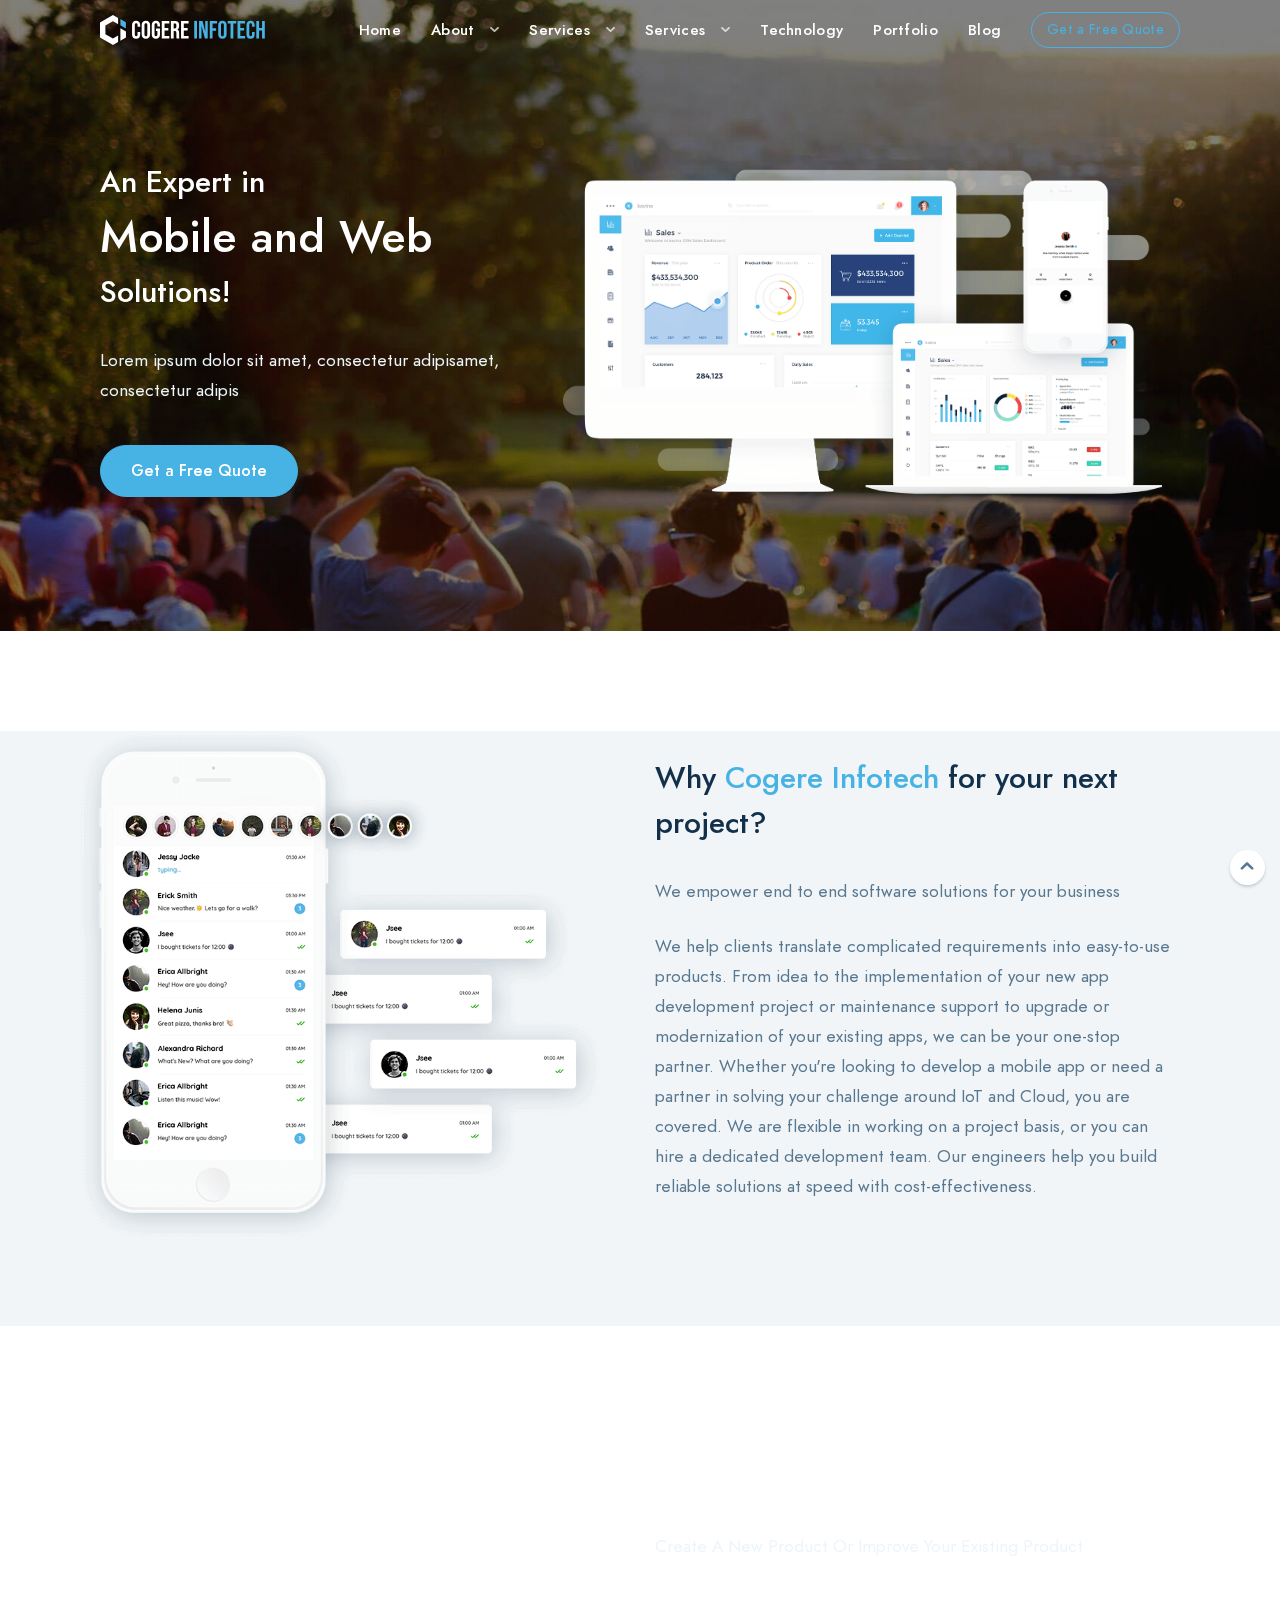
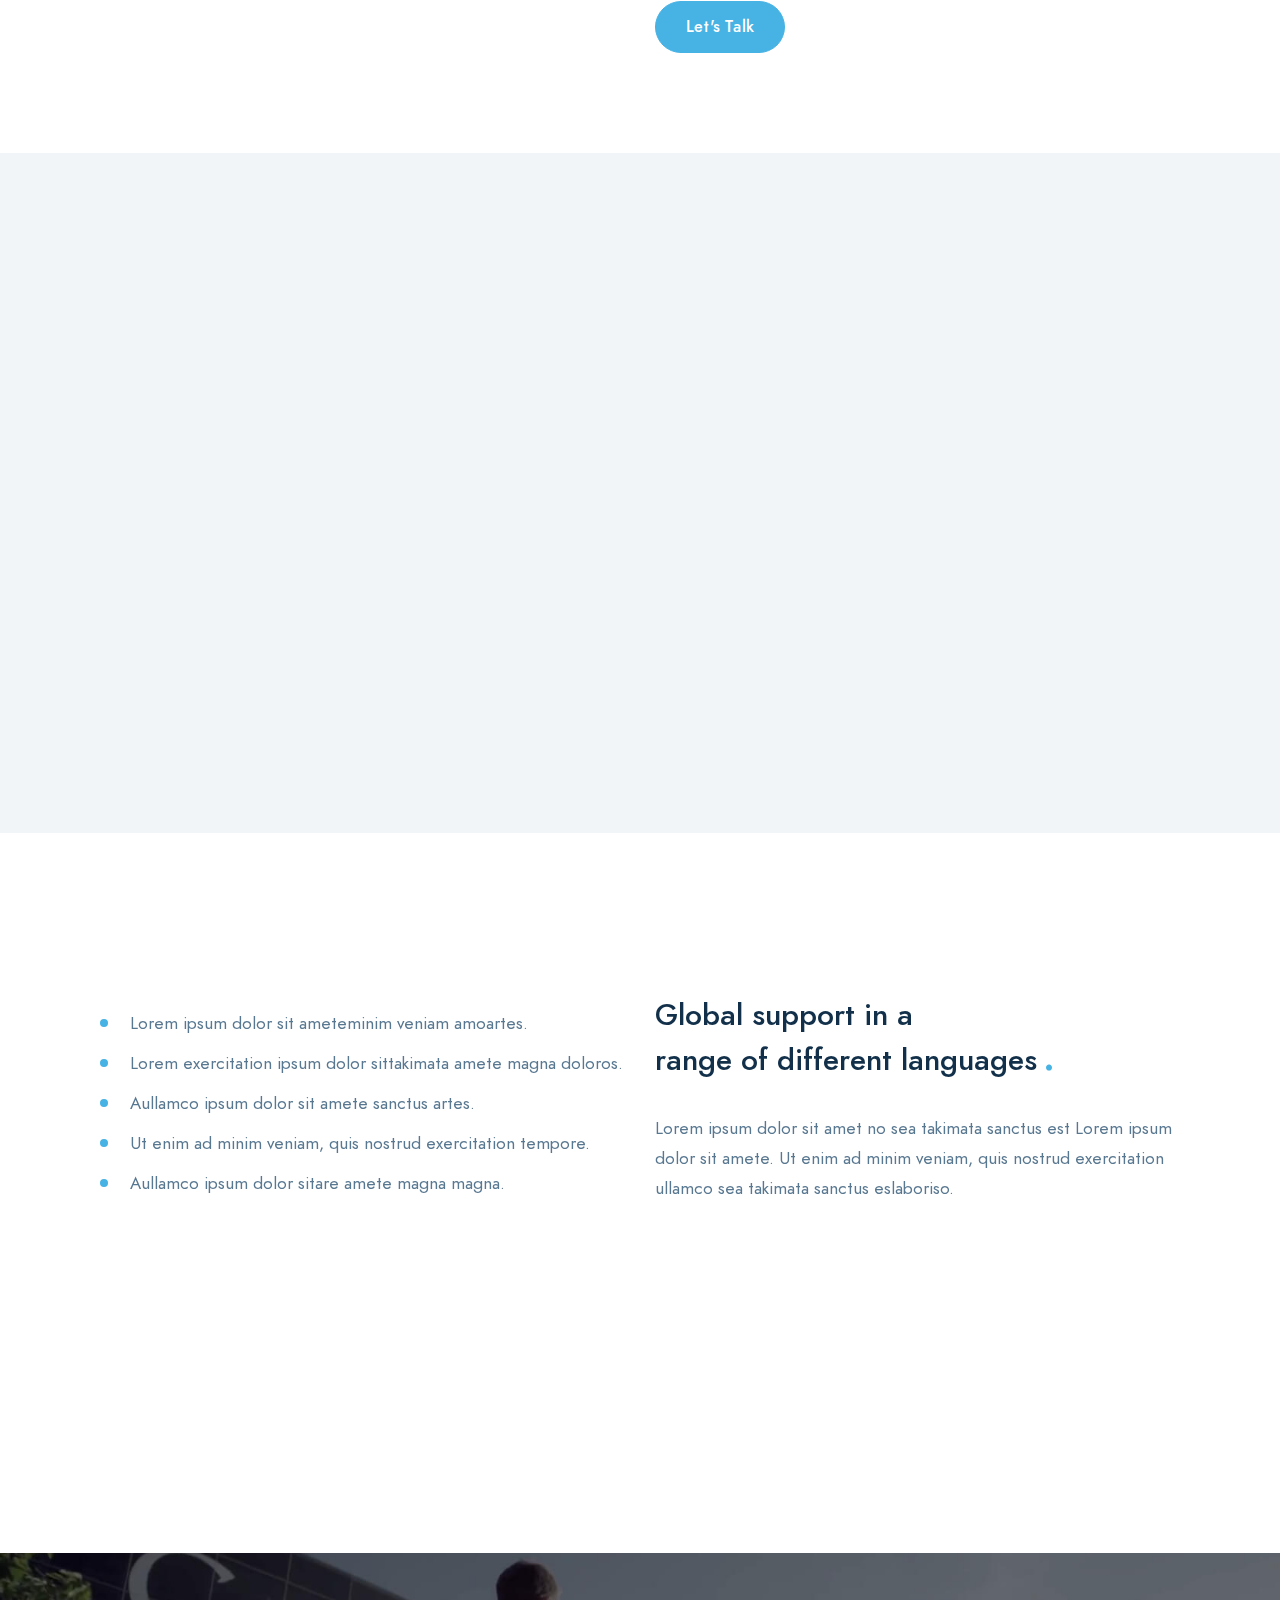
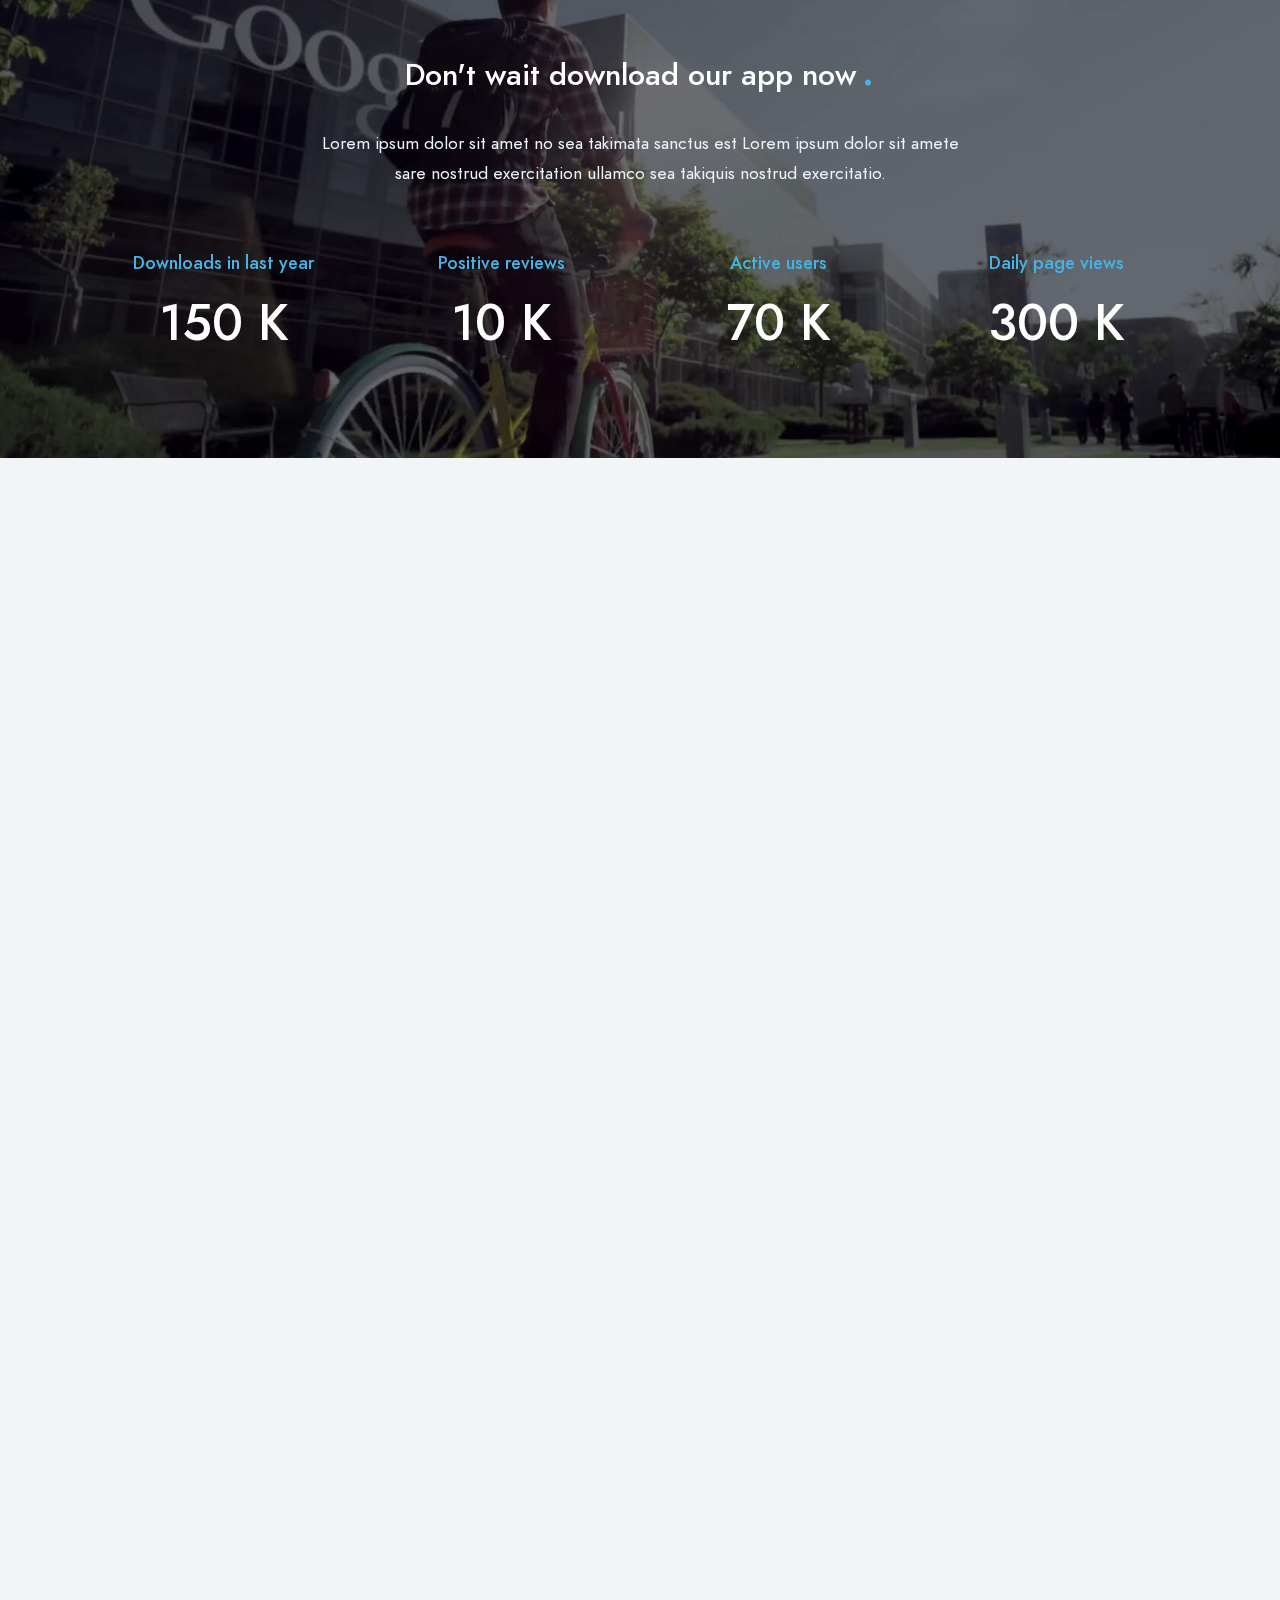
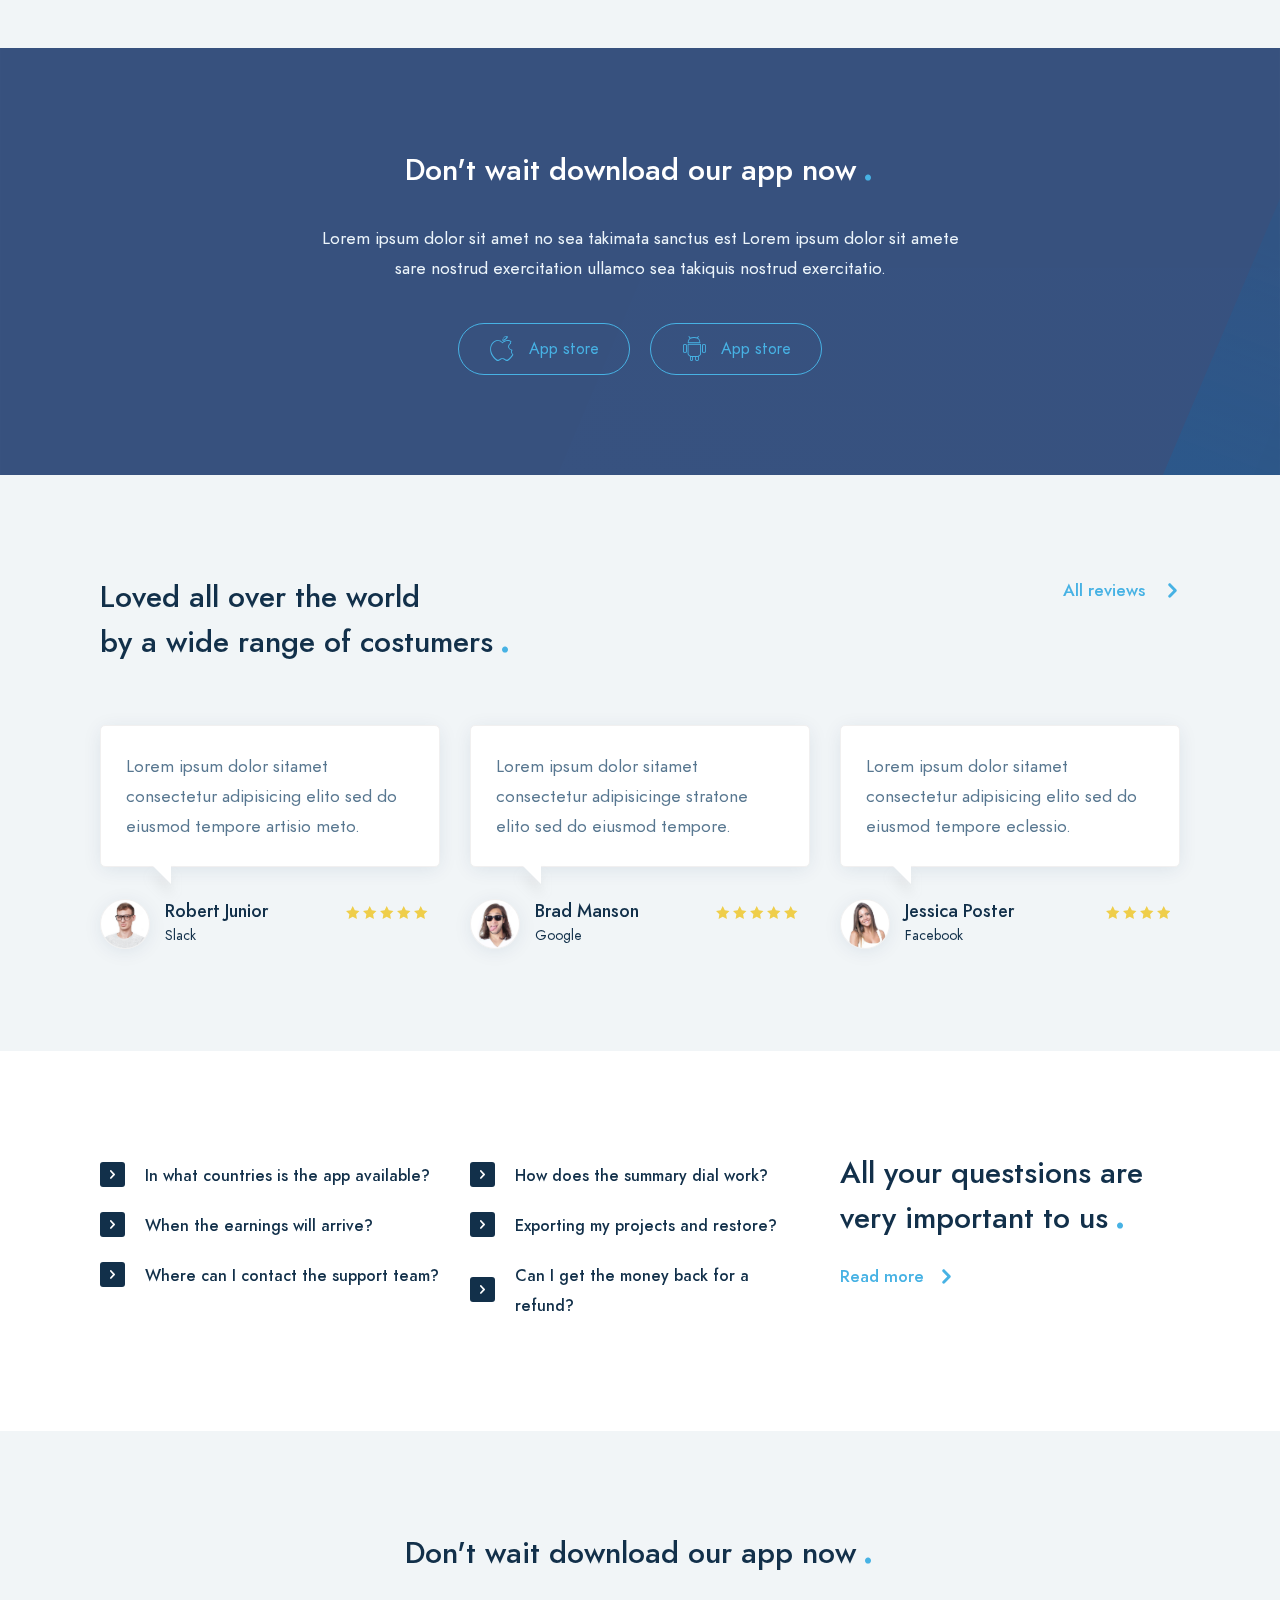
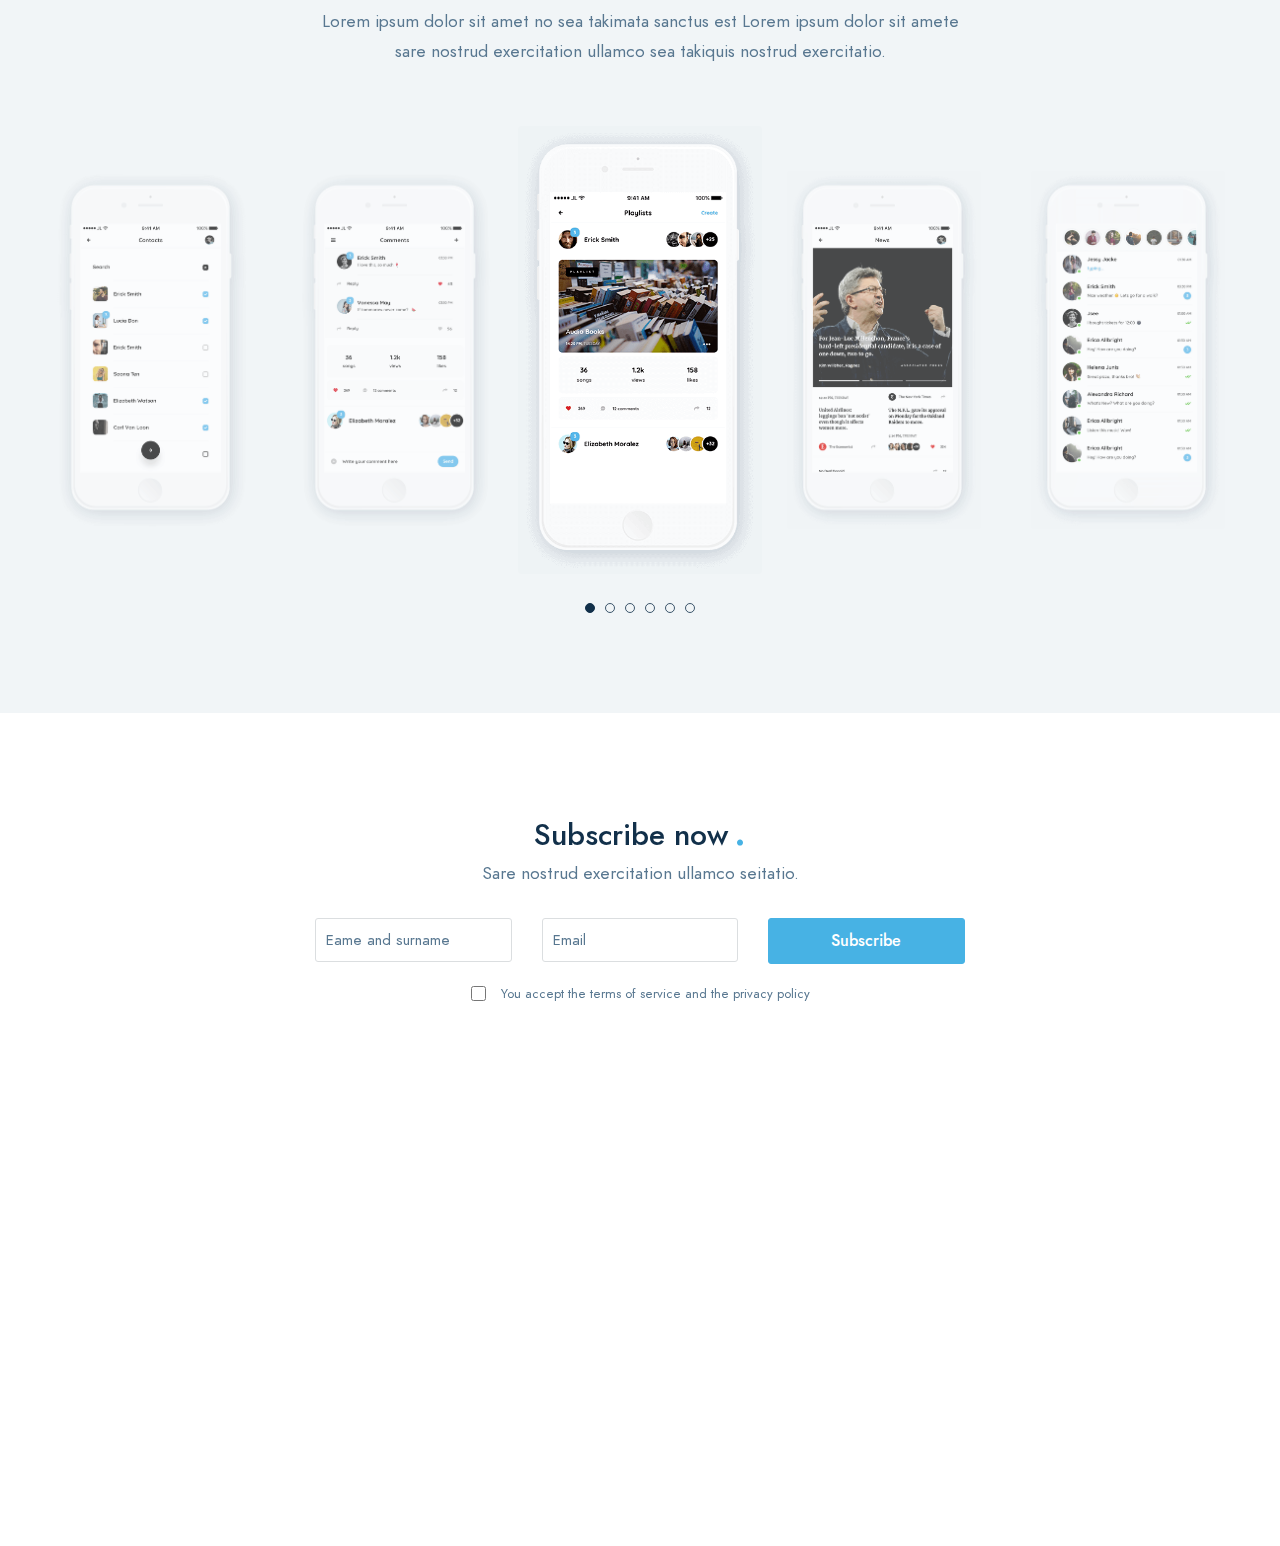
==== index.html @ 9b2da3c0 "my init temp" ====
<!DOCTYPE html>
<html lang="en">

<head>
  <meta charset="utf-8">
  <meta http-equiv="X-UA-Compatible" content="IE=edge">
  <meta name="viewport" content="width=device-width, initial-scale=1.0, maximum-scale=1.0, user-scalable=0" />
  <title>Mobile app development and web design company</title>
  <meta name="description"
    content="We are Mobile app development company that are considered world class in design, usability, and performance.As a Web Development Company We have built backend systems for web applications as well as mobile apps across numerous industry verticals.">
  <meta name="keywords" content="Mobile app, Website">
  <script src="assets/scripts/jquery.min.js"></script>
  <script src="assets/scripts/main.js"></script>
  <link rel="stylesheet" href="assets/css/bootstrap-grid.css">
  <link rel="stylesheet" href="assets/css/style.css">
  <link rel="stylesheet" href="assets/css/glide.css">
  <link rel="stylesheet" href="assets/css/magnific-popup.css">
  <link rel="stylesheet" href="assets/css/content-box.css">
  <link rel="stylesheet" href="assets/css/contact-form.css">
  <link rel="stylesheet" href="assets/css/media-box.css">
  <link rel="stylesheet" href="assets/css/skin.css">
  <link rel="icon" href="assets/media/favicon.png">
</head>

<body>
  <div id="preloader"></div>
  <nav class="menu-classic menu-transparent light menu-fixed menu-one-page align-right" data-menu-anima="fade-bottom"
    data-scroll-detect="true">
    <div class="container">
      <div class="menu-brand">
        <a href="#">
          <img class="logo-default" src="assets/media/logo-light.svg" alt="logo" />
          <img class="logo-retina" src="assets/media/logo-light.svg" alt="logo" />
        </a>
      </div>
      <i class="menu-btn"></i>
      <div class="menu-cnt">
        <ul>
          <li>
            <a href="#">Home</a>
          </li>
          <li class="dropdown">
            <a href="#">About</a>
            <ul>
              <li>
                <a href="#">Who We Are</a>
              <li>
                <a href="#">Our Clients</a>
              </li>
              <li>
                <a href="#">Locations</a>
              </li>
            </ul>
          </li>
          <li class="dropdown">
            <a href="#">Services</a>
            <ul>
              <li class="dropdown-submenu">
                <a href="#">Mob App Development</a>
                <ul>
                  <li><a href="#">iPhone App Development</a></li>
                  <li><a href="#">Android App Development</a></li>
                  <li><a href="#">Cross Platform App Development</a></li>
                  <li><a href="#">Hybrid App Development</a></li>
                </ul>
              </li>
              <li class="dropdown-submenu">
                <a href="#">Web Development</a>
                <ul>
                  <li><a href="#">PHP</a></li>
                  <li><a href="#">.Net</a></li>
                  <li><a href="#">Java</a></li>
                </ul>
              </li>
              <li>
                <a href="#">E-Commerce & CMS</a>
              </li>
              <li>
                <a href="#">Hire Software Developers</a>
              </li>
            </ul>
          </li>
          <li class="dropdown">
            <a href="#">Services</a>
            <ul>
              <li>
                <a href="#">Solutions</a>
              </li>
              <li class="dropdown-submenu">
                <a href="#">Retail</a>
                <ul>
                  <li><a href="#">E-Wallet</a></li>
                  <li><a href="#">Predikt</a></li>
                  <li><a href="#">Retrospekt</a></li>
                </ul>
              </li>
              <li class="dropdown-submenu">
                <a href="#">Telecommunication</a>
                <ul>
                  <li><a href="#">Communicator</a></li>
                </ul>
              </li>
            </ul>
          </li>
          <li>
            <a href="#technology">Technology</a>
          </li>
          <li>
            <a href="#portfolio">Portfolio</a>
          </li>
          <li>
            <a href="#blog">Blog</a>
          </li>
        </ul>
        <div class="menu-right">
          <div class="menu-custom-area">
            <a class="btn btn-xs btn-border btn-circle" href="#">Get a Free Quote</a>
          </div>
        </div>
        <div class="clear"></div>
      </div>
    </div>
  </nav>
  <main>
    <section class="section-image light ken-burn-center section-bottom-layer" data-parallax="scroll"
      data-image-src="assets/media/hd-1.jpg">
      <div class="container">
        <hr class="space" />
        <div class="row">
          <div class="col-lg-5" data-anima="fade-in" data-time="1000">
            <h2> An Expert in </h2>
            <h1>Mobile and Web</h1>
            <h2> Solutions!</h2>
            <p>
              Lorem ipsum dolor sit amet, consectetur adipisamet, consectetur adipis
            </p>
            <a href="#" class="btn btn-sm text-bold btn-circle shadow-1 full-width-sm">Get a Free Quote</a><span
              class="space-sm"></span>
            <hr class="space-xs" />
          </div>
          <div class="col-lg-7" data-anima="fade-bottom" data-time="1000">
            <img src="assets/media/devices.png" alt="" />
          </div>
        </div>
      </div>
    </section>
    <section id="features" class="section-base section-color">
      <div class="container">
        <div class="row align-items-center">
          <div class="col-lg-6 col-md-6" data-anima="fade-left" data-time="1000">
            <img class="margin-23" src="assets/media/phone-2.png" alt="" />
          </div>
          <div class="col-lg-6 col-md-6" data-anima="fade-right" data-time="1000">
            <h2>Why <span class="theme-text">Cogere Infotech</span> for your next project?</h2>
            <p>We empower end to end software solutions for your business</p>
            <p>We help clients translate complicated requirements into easy-to-use products. From idea to the
              implementation of your new app development project or maintenance support to upgrade or modernization of
              your existing apps, we can be your one-stop partner. Whether you're looking to develop a mobile app or
              need a partner in solving your challenge around IoT and Cloud, you are covered. We are flexible in working
              on a project basis, or you can hire a dedicated development team. Our engineers help you build reliable
              solutions at speed with cost-effectiveness.</p>
            <!-- <a href="#" class="btn-text">Explore services</a> -->
          </div>
        </div>
      </div>
    </section>


    <section class="section-image light ken-burn-center" data-parallax="scroll" data-image-src="assets/media/hd-5.jpg">
      <div class="container">
        <div class="row align-items-center">
          <div class="col-lg-6"></div>
          <div class="col-lg-6">
            <h5>We Design</h5>
            <h2>Tomorrow's Technology, Today!</h2>
            <p>Create A New Product Or Improve Your Existing Product</p>
            <a href="#" class="btn btn-circle btn-sm">Let's Talk</a>
          </div>
        </div>
      </div>
    </section>

    <section id="features" class="section-base section-color">
      <div class="container">
        <div class="row align-items-center">
          <div class="col-lg-6 col-md-6" data-anima="fade-left" data-time="1000">
            <hr class="space-sm visible-md" />
            <h2>Mobile App Development.</h2>
            <p> We build apps that becomes popular on App Stores and Play Stores</p>
            <p> We develop native and hybrid apps that are considered world class in design, usability, and performance.
              We have helped global startups and enterprise businesses who trust us as their strategic partner for
              mobile app development to cater to all their software needs, on both iOS and Android platforms.
            </p>
            <a href="#" class="btn-text">Read More</a>
          </div>
          <div class="col-lg-6 col-md-6" data-anima="fade-right" data-time="1000">
            <img class="margin-23" src="assets/media/phone-3.png" alt="" />
          </div>
        </div>
      </div>
    </section>

    <section id="overview" class="section-base">
      <div class="container">
        <hr class="space hidden-md" />
        <div class="row">
          <div class="col-lg-6">
            <hr class="space-xs" />
            <ul class="icon-list icon-circle icon-list-11">
              <li>Lorem ipsum dolor sit ameteminim veniam amoartes.</li>
              <li>Lorem exercitation ipsum dolor sittakimata amete magna doloros.</li>
              <li>Aullamco ipsum dolor sit amete sanctus artes.</li>
              <li>Ut enim ad minim veniam, quis nostrud exercitation tempore.</li>
              <li>Aullamco ipsum dolor sitare amete magna magna.</li>
            </ul>
          </div>
          <div class="col-lg-6 order-md-first">
            <h2>Global support in a<br />range of different languages.</h2>
            <p>
              Lorem ipsum dolor sit amet no sea takimata sanctus est Lorem ipsum dolor sit amete.
              Ut enim ad minim veniam, quis nostrud exercitation ullamco sea takimata sanctus eslaboriso.
            </p>
          </div>
        </div>
        <hr class="space" />
        <div class="grid-list" data-columns="4" data-columns-xs="1" data-anima="fade-bottom" data-timeline="asc"
          data-timeline-time="300" data-time="1000">
          <div class="grid-box">
            <div class="grid-item anima">
              <div class="cnt-box cnt-box-top-icon">
                <i class="im-checked-user"></i>
                <div class="caption">
                  <h2>Creative community</h2>
                  <p>
                    Lorem ipsum dolor sitamet ullamco labor consenso.
                  </p>
                </div>
              </div>
            </div>
            <div class="grid-item anima">
              <div class="cnt-box cnt-box-top-icon">
                <i class="im-leafs"></i>
                <div class="caption">
                  <h2>Eco friendly</h2>
                  <p>
                    Lorem ipsum dolor sitamere ullamacone laboret presio.
                  </p>
                </div>
              </div>
            </div>
            <div class="grid-item anima">
              <div class="cnt-box cnt-box-top-icon">
                <i class="im-globe-2"></i>
                <div class="caption">
                  <h2>Global support</h2>
                  <p>
                    Lorem ipsum dolor sita ullamco labormet conse orto.
                  </p>
                </div>
              </div>
            </div>
            <div class="grid-item anima">
              <div class="cnt-box cnt-box-top-icon">
                <i class="im-chemical-3"></i>
                <div class="caption">
                  <h2>Lot's of features</h2>
                  <p>
                    Lorem ipsum dolor sita ullamco labormet conse nobile.
                  </p>
                </div>
              </div>
            </div>
          </div>
        </div>
      </div>
    </section>
    <section class="section-video light align-center">
      <video autoplay loop muted playsinline poster="assets/media/video-poster.jpg">
        <source src="assets/media/video.mp4" type="video/mp4">
      </video>
      <div class="container">
        <h2>Don't wait download our app now.</h2>
        <p class="width-650">
          Lorem ipsum dolor sit amet no sea takimata sanctus est Lorem ipsum dolor sit amete
          sare nostrud exercitation ullamco sea takiquis nostrud exercitatio.
        </p>
        <hr class="space" />
        <div class="row">
          <div class="col-lg-3 col-md-6">
            <div class="counter counter-icon">
              <div>
                <h3>Downloads in last year</h3>
                <div class="value text-lg">
                  <span data-to="150" data-speed="3000">150</span>
                  <span>K</span>
                </div>
              </div>
            </div>
          </div>
          <div class="col-lg-3 col-md-6">
            <div class="counter counter-icon">
              <div>
                <h3>Positive reviews</h3>
                <div class="value text-lg">
                  <span data-to="10" data-speed="3000">10</span>
                  <span>K</span>
                </div>
              </div>
            </div>
          </div>
          <div class="col-lg-3 col-md-6">
            <div class="counter counter-icon">
              <div>
                <h3>Active users</h3>
                <div class="value text-lg">
                  <span data-to="70" data-speed="3000">70</span>
                  <span>K</span>
                </div>
              </div>
            </div>
          </div>
          <div class="col-lg-3 col-md-6">
            <div class="counter counter-icon">
              <div>
                <h3>Daily page views</h3>
                <div class="value text-lg">
                  <span data-to="300" data-speed="3000">300</span>
                  <span>K</span>
                </div>
              </div>
            </div>
          </div>
        </div>
      </div>
    </section>
    <section class="section-base section-color">
      <div class="container">
        <div class="row align-items-center">
          <div class="col-lg-6 col-md-6" data-anima="fade-left" data-time="1000">
            <img class="margin-23" src="assets/media/phone-5.png" alt="" />
          </div>
          <div class="col-lg-6 col-md-6" data-anima="fade-right" data-time="1000">
            <h2>Organize friends and<br />groups from the contacts area.</h2>
            <p>
              Lorem ipsum dolor sit ametno sea takimata sanctus est Lorem ipsum dolor sit amete.
              Ut enim ad minim veniam, quis nostrud exercitation ullamco sea takimata sanctus eslaboriso.
              Aipsum dolor sit amete sanctus artequis nostrud exercitation ullamco sea tassa.
            </p>
            <a href="#" class="btn-text">Explore services</a>
          </div>
        </div>
        <hr class="space-sm" />
        <div class="row align-items-center">
          <div class="col-lg-6 col-md-6" data-anima="fade-left" data-time="1000">
            <hr class="space-sm visible-md" />
            <h2>Trusted all over the world<br />by a wide range of companies.</h2>
            <p>
              Lorem ipsum dolor sit ametno sea takimata sanctus est Lorem ipsum dolor sit amete.
              Ut enim ad minim veniam, quis nostrud exercitation ullamco sea takimata sanctus eslaboriso.
              Aipsum dolor sit amete sanctus artequis nostrud exercitation ullamco sea tassa.
            </p>
            <a href="#" class="btn-text">Explore services</a>
          </div>
          <div class="col-lg-6 col-md-6" data-anima="fade-right" data-time="1000">
            <img class="margin-23" src="assets/media/phone-4.png" alt="" />
          </div>
        </div>
      </div>
    </section>
    <section class="section-image align-center light" style="background-image:url(assets/media/bg.svg)">
      <div class="container">
        <h2>Don't wait download our app now.</h2>
        <p class="width-650">
          Lorem ipsum dolor sit amet no sea takimata sanctus est Lorem ipsum dolor sit amete
          sare nostrud exercitation ullamco sea takiquis nostrud exercitatio.
        </p>
        <a href="#" class="btn btn-sm btn-circle btn-icon btn-border"><i class="im-apple-bite"></i>App store</a>
        <a href="#" class="btn btn-sm btn-circle btn-icon btn-border"><i class="im-android"></i>App store</a>
      </div>
    </section>
    <section id="reviews" class="section-base section-color">
      <div class="container">
        <div class="row">
          <div class="col-lg-6">
            <h2>Loved all over the world<br />by a wide range of costumers.</h2>
          </div>
          <div class="col-lg-6 align-right align-left-md">
            <a href="#" class="btn-text">All reviews</a>
          </div>
        </div>
        <hr class="space" />
        <div class="row">
          <div class="col-lg-4">
            <div class="cnt-box cnt-box-testimonials-bubble rating-5">
              <p>
                Lorem ipsum dolor sitamet consectetur adipisicing elito sed do eiusmod tempore artisio meto.
              </p>
              <div class="thumb-bar">
                <img src="assets/media/users/user-1.jpg" alt="" />
                <p>
                  <span>Robert Junior</span>
                  <span>Slack</span>
                </p>
              </div>
            </div>
          </div>
          <div class="col-lg-4">
            <div class="cnt-box cnt-box-testimonials-bubble rating-5">
              <p>
                Lorem ipsum dolor sitamet consectetur adipisicinge stratone elito sed do eiusmod tempore.
              </p>
              <div class="thumb-bar">
                <img src="assets/media/users/user-4.jpg" alt="" />
                <p>
                  <span>Brad Manson</span>
                  <span>Google</span>
                </p>
              </div>
            </div>
          </div>
          <div class="col-lg-4">
            <div class="cnt-box cnt-box-testimonials-bubble rating-4">
              <p>
                Lorem ipsum dolor sitamet consectetur adipisicing elito sed do eiusmod tempore eclessio.
              </p>
              <div class="thumb-bar">
                <img src="assets/media/users/user-3.jpg" alt="" />
                <p>
                  <span>Jessica Poster</span>
                  <span>Facebook</span>
                </p>
              </div>
            </div>
          </div>
        </div>
      </div>
    </section>
    <section class="section-base">
      <div class="container">
        <div class="row">
          <div class="col-lg-4">
            <ul class="accordion-list">
              <li>
                <a href="#">In what countries is the app available?</a>
                <div class="content">
                  <p>
                    Lorem ipsum dolor sit amet consectetur adipiscing elitsed do eiusmod tempor incididunt utlabore et
                    dolore magna aliqua.
                    Utenim ad minim veniam quis nostrud exercitation ullamco laboris.
                  </p>
                </div>
              </li>
              <li>
                <a href="#">
                  When the earnings will arrive?
                </a>
                <div class="content">
                  <p>
                    Lorem ipsum dolor sit amet consectetur adipiscing elitsed do eiusmod tempor incididunt utlabore et
                    dolore magna aliqua.
                    Utenim ad minim veniam quis nostrud exercitation ullamco laboris.
                  </p>
                </div>
              </li>
              <li>
                <a href="#">Where can I contact the support team?</a>
                <div class="content">
                  <p>
                    Lorem ipsum dolor sit amet consectetur adipiscing elitsed do eiusmod tempor incididunt utlabore et
                    dolore magna aliqua.
                    Utenim ad minim veniam quis nostrud exercitation ullamco laboris.
                  </p>
                </div>
              </li>
            </ul>
          </div>
          <div class="col-lg-4">
            <ul class="accordion-list">
              <li>
                <a href="#">How does the summary dial work?</a>
                <div class="content">
                  <p>
                    Lorem ipsum dolor sit amet consectetur adipiscing elitsed do eiusmod tempor incididunt utlabore et
                    dolore magna aliqua.
                    Utenim ad minim veniam quis nostrud exercitation ullamco laboris.
                  </p>
                </div>
              </li>
              <li>
                <a href="#">Exporting my projects and restore?</a>
                <div class="content">
                  <p>
                    Lorem ipsum dolor sit amet consectetur adipiscing elitsed do eiusmod tempor incididunt utlabore et
                    dolore magna aliqua.
                    Utenim ad minim veniam quis nostrud exercitation ullamco laboris.
                  </p>
                </div>
              </li>
              <li>
                <a href="#">Can I get the money back for a refund?</a>
                <div class="content">
                  <p>
                    Lorem ipsum dolor sit amet consectetur adipiscing elitsed do eiusmod tempor incididunt utlabore et
                    dolore magna aliqua.
                    Utenim ad minim veniam quis nostrud exercitation ullamco laboris.
                  </p>
                </div>
              </li>
            </ul>
          </div>
          <div class="col-lg-4 order-md-first">
            <h2>All your questsions are<br />very important to us.</h2>
            <hr class="space space-20" />
            <a href="#" class="btn-text">Read more</a>
          </div>
        </div>
      </div>
    </section>
    <section id="gallery" class="section-base section-full-width section-color align-center">
      <div class="container">
        <h2>Don't wait download our app now.</h2>
        <p class="width-650">
          Lorem ipsum dolor sit amet no sea takimata sanctus est Lorem ipsum dolor sit amete
          sare nostrud exercitation ullamco sea takiquis nostrud exercitatio.
        </p>
        <hr class="space" />
        <ul class="slider"
          data-options="type:carousel,perView:5,perViewSm:2,perViewXs:1,focusAt:center,gap:0,nav:true,controls:out,autoplay:3000">
          <li>
            <img src="assets/media/phone-screen-1.png" alt="" />
          </li>
          <li>
            <img src="assets/media/phone-screen-2.png" alt="" />
          </li>
          <li>
            <img src="assets/media/phone-screen-3.png" alt="" />
          </li>
          <li>
            <img src="assets/media/phone-screen-4.png" alt="" />
          </li>
          <li>
            <img src="assets/media/phone-screen-5.png" alt="" />
          </li>
          <li>
            <img src="assets/media/phone-screen-6.png" alt="" />
          </li>
        </ul>
      </div>
    </section>
    <section class="section-base align-center">
      <div class="container">
        <h2>Subscribe now.</h2>
        <div class="width-650">
          <p>Sare nostrud exercitation ullamco seitatio.</p>
          <hr class="space-sm" />
          <form action="assets/scripts/contact-form/contact-form.php"
            class="form-box form-ajax form-inline align-center" method="post" data-email="example@domain.com">
            <div class="row">
              <div class="col-lg-4">
                <input id="name" name="name" placeholder="Eame and surname" type="text" class="input-text" required>
              </div>
              <div class="col-lg-4">
                <input id="email" name="email" placeholder="Email" type="email" class="input-text" required>
              </div>
              <div class="col-lg-4">
                <button class="btn btn-sm" type="submit">Subscribe</button>
              </div>
            </div>
            <div class="form-checkbox">
              <input type="checkbox" id="check" name="check" value="check" required>
              <label for="check">You accept the terms of service and the privacy policy</label>
            </div>
            <div class="success-box">
              <div class="alert alert-success">Congratulations. Your message has been sent successfully</div>
            </div>
            <div class="error-box">
              <div class="alert alert-warning">Error, please retry. Your message has not been sent</div>
            </div>
          </form>
        </div>
      </div>
    </section>
  </main>
  <i class="scroll-top-btn scroll-top show"></i>
  <footer class="footer-parallax light">
    <div class="container">
      <div class="row">
        <div class="col-lg-3">
          <h4>Company and team</h4>
          <div class="menu-inner menu-inner-vertical">
            <ul>
              <li>
                <a href="#">Company details and team</a>
              </li>
              <li>
                <a href="#">News and blog</a>
              </li>
              <li>
                <a href="#">Press area</a>
              </li>
              <li>
                <a href="#">Affiliates and marketing</a>
              </li>
            </ul>
          </div>
        </div>
        <div class="col-lg-3">
          <h4>Help and support</h4>
          <div class="menu-inner menu-inner-vertical">
            <ul>
              <li>
                <a href="#">Help centre</a>
              </li>
              <li>
                <a href="#">Feedbacks</a>
              </li>
              <li>
                <a href="#">Request new features</a>
              </li>
              <li>
                <a href="#">Contact us</a>
              </li>
            </ul>
          </div>
        </div>
        <div class="col-lg-3">
          <h4>Learn more</h4>
          <div class="menu-inner menu-inner-vertical">
            <ul>
              <li>
                <a href="#">Apps stores</a>
              </li>
              <li>
                <a href="#">Partners</a>
              </li>
              <li>
                <a href="#">Privacy and terms</a>
              </li>
            </ul>
          </div>
        </div>
        <div class="col-lg-3">
          <h4>Follow us</h4>
          <div class="icon-links icon-social icon-links-grid social-colors">
            <a class="facebook"><i class="icon-facebook"></i></a>
            <a class="twitter"><i class="icon-twitter"></i></a>
            <a class="linkedin"><i class="icon-linkedin"></i></a>
            <a class="youtube"><i class="icon-youtube"></i></a>
            <a class="instagram"><i class="icon-instagram"></i></a>
          </div>
        </div>
      </div>
    </div>
    <div class="footer-bar">
      <div class="container">
        <span>© Cogereinfotech LTD 2019. Cogereinfotech is a powerful Landing Page App Template built with <a target="_blank"
            href="https://themekit.dev/code/">Themekit</a> by the <a target="_blank"
            href="https://schiocco.com/">Schiocco</a> Team. </span>
        <span><img src="assets/media/logo-light.svg" alt="" /></span>
      </div>
    </div>
    <link rel="stylesheet" href="assets/media/icons/iconsmind/line-icons.min.css">
    <script src="assets/scripts/parallax.min.js"></script>
    <script src="assets/scripts/glide.min.js"></script>
    <script src="assets/scripts/magnific-popup.min.js"></script>
    <script src="assets/scripts/tab-accordion.js"></script>
    <script src="assets/scripts/imagesloaded.min.js"></script>
    <script src="assets/scripts/contact-form/contact-form.js"></script>
    <script src="assets/scripts/progress.js"></script>
    <script src="assets/media/custom.js"></script>
  </footer>
</body>

</html>
---- assets/css/style.css ----
/*

===================================================================
MAIN DESIGN - STYLE.CSS
===================================================================

Table of contents

 - Global
 - Colors
 - Icons
 - Sections
 - Navigation
 - Headers
 - Typography
 - Components
 - Container
 - Footer
 - Animations
 - Responsive classes

------------------------------------------------------------------- 

# GLOBAL
===================================================================

*/

@font-face {
    font-family: "Icons";
    src: url('../media/icons/icons.eot');
    src: url('../media/icons/icons.eot?#iefix-rdmvgc') format('embedded-opentype'), url('../media/icons/icons.woff') format('woff'), url('../media/icons/icons.ttf') format('truetype'), url('../media/icons/icons.svg?-rdmvgc#icomoon') format('svg');
    font-weight: normal;
    font-style: normal;
}

body, textarea {
    font-family: 'Roboto', sans-serif;
    font-size: 16px;
    line-height: 25px;
    padding: 0;
    margin: 0;
}

body > #preloader {
    position: fixed;
    top: 0;
    left: 0;
    right: 0;
    bottom: 0;
    background-color: #fff;
    z-index: 99995;
}

#preloader:before {
    content: url(../media/loader.svg);
    position: absolute;
    width: 15px;
    height: 15px;
    top: 50%;
    left: 50%;
    margin-left: -15px;
    margin-top: -15px;
}

body.no-transactions * {
    transition: none !important;
}

a, li {
    -webkit-tap-highlight-color: transparent
}

h1, h2, h3, h4, h5, h6, p {
    margin: 0;
}

p {
    margin: 0;
}

p + p {
    margin-top: 10px;
}

h1 {
    font-size: 35px;
    line-height: 40px
}

h2 {
    font-size: 25px;
    line-height: 30px
}

h1 + p, h2 + p, h3 + p, h4 + p, h2 + h4, h1 + h4, h2 + ul.icon-list, h3 + ul.icon-list, p + h3, p + .btn, p + h4, h4 + .btn, h4 + .btn-text, h4 + input, h4 + select, h4 + textarea, p + ul.icon-list,
p + .btn-text, p + table, p + pre, p + img, img + p, p + .row, .row + p, p + .img-box, p + .media-box, p + .cnt-box, p + .icon-links, p + ul.icon-list, .container > .row + .row, .container > div + p, .container > div + .btn,
.table + .btn, .table + .btn-text, h4 + div, h4 + ul, h4 + ul.icon-list, h4 + a, .slimScrollDiv + .btn, .text-list + .btn, .text-list + .btn-text, p + .text-list {
    margin-top: 15px;
}

.row.justify-content-around {
    margin-right: -55px;
    margin-left: -55px;
}

.btn:not(.full-width) + .btn:not(.full-width) {
    margin-left: 15px;
}

.hidden {
    display: none !important;
}

.text-light {
    font-weight: 100 !important;
}

.text-normal {
    font-weight: 400 !important;
}

.text-bold {
    font-weight: 600 !important;
}

.text-black {
    font-weight: 900 !important;
}

.text-uppercase {
    text-transform: uppercase;
}

.clear {
    clear: both;
    width: 100%;
}

.full-width {
    width: 100%;
}

.align-left {
    text-align: left;
}

.align-right {
    text-align: right;
}

.align-center {
    text-align: center;
}

.no-margin {
    margin: 0 !important;
}

.no-padding-y > .container {
    padding-top: 0;
    padding-bottom: 0;
}

.no-padding-x > .container {
    padding-left: 0;
    padding-right: 0;
}

.no-padding-top > .container {
    padding-top: 0;
}

.no-padding-bottom > .container {
    padding-bottom: 0;
}

.no-padding > .container {
    padding: 0;
}

[data-href] {
    cursor: pointer;
}

.scroll-show:not(.showed) {
    display: none !important;
}

.boxed-area, .hc-cmp-column .hc-cmp-column.boxed-area, .hc-cmp-column .hc-cmp-column.boxed-area:last-child {
    padding: 30px;
    border-radius: 3px;
}

body.boxed-layout nav, body.boxed-layout header, body.boxed-layout main, body.boxed-layout footer {
    max-width: 1110px;
    margin-left: auto;
    margin-right: auto;
}

/* 

# COLORS
===================================================================

-------------------------------------------------------------------
COLOR 1
-------------------------------------------------------------------

*/

body, header h2, ::placeholder {
    color: #6fa6d7;
}

/*
-------------------------------------------------------------------
COLOR 2
-------------------------------------------------------------------
*/

h1, h2, h3, h4, h5, h6, .btn.btn-border, .btn-text, .input-text, .input-select, .input-textarea, .icon-list span, .icon-list span a, .social-links a i, a, .glide__arrow, .search-bar input[type=submit],
.menu-cnt .tab-nav > li a, .menu-cnt > ul > li a {
    color: #379cf4;
}

.icon-circle li:before, .icon-circle span:before, .icon-line li:before, .icon-line span:before, .progress-bar > div > div, .progress-bar > div span, .breadcrumb li a:after, .glide__bullets > button {
    background-color: #379cf4;
}

.btn, .tab-nav li.active a, .tab-nav li:hover a, .icon-links-grid a:hover, .icon-links-button a {
    background-color: #379cf4;
    border-color: #379cf4;
}

.tab-nav li a {
    color: #379cf4;
    border-color: #379cf4;
}

/*
-------------------------------------------------------------------
COLOR 3
-------------------------------------------------------------------
*/

.btn-border:hover, .icon-links a:hover i, .icon-links-popup:hover > i, .breadcrumb li:not(:last-child):hover a, .pagination li:not(.page):hover a, .search-bar input[type=submit]:hover,
.accordion-list > li:hover > a, .btn-text:hover, .menu-inner li:hover > a, .menu-inner li.active > a, .menu-inner .dropdown ul > li:hover > a, .album-title > a:hover, .glide__arrow:hover,
.mega-menu .icon-list li a:hover, nav.active .menu-btn, .menu-transparent .menu-cnt > ul > li:hover > a, .list-nav a:hover {
    color: #3081c8;
}

.light .dropdown > ul > li:not(:hover) > a {
    color: #3081c8 !important;
}

.btn:not(.btn-border):hover, .cnt-box-badge .badge, .cnt-box-blog-side .blog-date, .cnt-box-blog-top .blog-date, .dropdown ul:not(.icon-list) li:hover > a,
.menu-cnt > ul > li:hover > a, .lan-menu > li:hover > a, .glide__bullets > button:hover, .glide__bullets > button.glide__bullet--active {
    background-color: #3081c8;
}

.icon-links-button a:hover, .pagination li.page:hover a, .pagination li.page.active a {
    background-color: #3081c8;
    border-color: #3081c8;
}

.btn:hover, .input-text:focus, .input-select:focus, .input-textarea:focus, .search-bar input[type=text]:focus {
    border-color: #3081c8;
}

/*
-------------------------------------------------------------------
COLOR 4
-------------------------------------------------------------------
*/

.input-text, .input-select, .input-textarea, .cnt-pricing-table, .table, .table td, .table th, .step-item > span, .pagination li.page a, .accordion-list > li,
.menu-inner:not(.menu-inner-vertical) .dropdown ul, .search-bar input[type=text], .footer-bar, .menu-cnt.active, .search-box-menu, .section-block + .section-base, .section-map + .section-base {
    border-color: #c3dff7;
}

.step-item:before, .menu-inner li:before, .bg-color, body main > section.bg-color, .menu-top-logo > .container:before, body hr:not([class*=space]) {
    background-color: #c3dff7;
}

/*
-------------------------------------------------------------------
COLOR 5
-------------------------------------------------------------------
*/

.cnt-box-testimonials-bubble > p, .cnt-call, .comment-list li, .quote, .progress-bar > div, .timeline .panel, .header-base, .cnt-box.boxed .caption, .cnt-box-side-icon.boxed > i,
.cnt-box-top-icon.boxed > i, .menu-big-box .menu-box, footer, main > section.section-base.section-color, .boxed-area, .list-tags a {
    background-color: #EAF5FC;
}

.cnt-box-testimonials-bubble > p:after {
    border-color: #EAF5FC;
}


/*
-------------------------------------------------------------------
LIGHT COLOR
-------------------------------------------------------------------
*/

.light .breadcrumb li:not(:last-child) a, .light .menu-inner li > a, .light .menu-inner li:hover > a, footer.light a, .light .counter .value, .light .menu-right > ul > li > a,
nav.light .menu-cnt > ul > li > a, .light .menu-btn:before {
    color: #FFF;
}

.light, .light h1, .light h2, .light h3, .light h4, .light h5, .light h6, .light p, .light .btn-text, .light .btn-text:hover, .light .btn a, .light .btn:hover, .light .glide__arrow,
.light .counter .value span:last-child, .light.counter .value span:last-child, .light .icon-links a i, .social-colors.icon-links-grid i, .icon-links-button a i {
    color: #FFF !important;
}

.light .breadcrumb li a:after, .section-image .boxed-area {
    background-color: #FFF;
}

.light .glide__bullets > button, .light .glide__bullets > button.glide__bullet--active, .section-color .boxed-area, .bg-white {
    background-color: #FFF !important;
}

.light .btn-border {
    color: #FFF !important;
    border-color: #FFF !important;
}

.light .btn-text:hover, .light p a:hover {
    opacity: .7;
}

/* 

# ICONS
===================================================================

*/

[class^="icon-"]:before,
[class*=" icon-"]:before {
    font-family: "Icons";
    font-style: normal;
    font-weight: normal;
    font-variant: normal;
    text-transform: none;
    speak: none;
    text-transform: none;
}

.icon-user:before {
    content: "\6a";
}

.icon-bookmark:before {
    content: "\6c";
}

.icon-share:before {
    content: "\6d";
}

.icon-quote:before {
    content: "\65";
}

.icon-calendar:before {
    content: "\6e";
}

.icon-facebook:before {
    content: "\6b";
}

.icon-twitter:before {
    content: "\6f";
}

.icon-instagram:before {
    content: "\70";
}

.icon-pinterest:before {
    content: "\71";
}

.icon-linkedin:before {
    content: "\72";
}

.icon-youtube:before {
    content: "\73";
}

/*

# SECTIONS
===================================================================

-------------------------------------------------------------------
GLOBAL - SECTION
-------------------------------------------------------------------

*/

main > section {
    margin: 0;
    padding: 0;
    position: relative;
    overflow: hidden;
}

main > section.section-base {
    background-color: #FFF;
}

main > section > .container {
    padding-top: 100px;
    padding-bottom: 100px;
}

.section-video > video, .section-map > .google-map, .section-slider > .background-slider, .section-slider > .background-slider > div {
    position: absolute !important;
    height: 100%;
    width: 100%;
    top: 0;
    left: 0;
    right: 0;
    bottom: 0;
    z-index: 0;
}

section.section-center {
    display: flex;
    align-items: center;
}

.section-full-width > .container {
    max-width: 100%;
    width: 100%;
}

@media (min-width: 994px) {
    .section-full-width-right > .container > .row > .col-lg-6:last-child {
        position: absolute;
        left: 50%;
    }

    .section-full-width-right > .container > .row > .col-lg-8:last-child {
        position: absolute;
        left: 66.666667%;
    }

    .section-full-width-left > .container > .row > .col-lg-6:first-child {
        position: absolute;
        right: 50%;
    }

    .section-full-width-left > .container > .row {
        direction: rtl;
        text-align: left;
    }

    .section-full-width-left > .container > .row > div, .section-full-width-right > .container > .row > div {
        direction: ltr;
    }

    main .section-full-width-left > .container, main .section-full-width-left > .container {
        position: static;
    }
}


/*
-------------------------------------------------------------------
IMAGE - SECTION
-------------------------------------------------------------------
*/

.section-image {
    background-size: cover;
    background-position: center center;
}

.section-image.bg-top {
    background-position: top;
}

.section-image.bg-bottom {
    background-position: bottom;
}

/*
-------------------------------------------------------------------
MAP - SECTION
-------------------------------------------------------------------
*/

main > .section-map {
    padding-top: 100px;
    padding-bottom: 100px;
}

.section-map > .container {
    position: relative;
    z-index: 5;
    background-color: #FFF;
    padding: 30px;
    border-radius: 3px;
    width: 50%;
    margin: 0 15px;
    left: 50%;
    transform: translateX(calc(-100% - 30px));
}

.section-map-right > .container {
    transform: none;
}

.section-map.section-full-width > .container {
    max-width: 50%;
}

@media (min-width: 1200px) {
    .section-map > .container {
        max-width: 525px;
    }
}

/*
-------------------------------------------------------------------
VIDEO - SECTION
-------------------------------------------------------------------
*/

.section-video > video {
    height: auto;
}

.section-video > .container {
    position: relative;
    z-index: 5;
}

/*
-------------------------------------------------------------------
SLIDER - SECTION
-------------------------------------------------------------------
*/

.section-slider > .background-slider > div {
    opacity: 0;
    transition: all .5s;
    background-size: cover;
    background-position: center center;
}

.section-slider > .background-slider > div.active {
    opacity: 1;
}

.section-slider > .container {
    position: relative;
    z-index: 5;
}

.section-slider[data-slider-parallax] .background-slider {
    position: fixed !important;
    z-index: -1;
    opacity: 0;
    transition: none;
}

.section-slider[data-slider-parallax].active .background-slider {
    opacity: 1;
}

/*
-------------------------------------------------------------------
BLOCK - SECTION
-------------------------------------------------------------------
*/

.section-block > .block-media {
    position: absolute;
    width: calc(50% - 15px);
    height: 100%;
    top: 0;
    right: 0;
    border-top-left-radius: 3px;
    border-bottom-left-radius: 3px;
    overflow: hidden;
}

.section-block-right > .block-media {
    left: 0;
    right: auto;
    border-radius: 0;
    border-top-right-radius: 3px;
    border-bottom-right-radius: 3px;
}

.section-block > .container > .row > .col:first-child:before {
    content: '';
    border: 25px solid #ffffff;
    border-top-color: transparent;
    border-bottom-color: transparent;
    border-right-color: transparent;
    right: -65px;
    left: auto;
    top: 50%;
    margin-top: -25px;
    position: absolute;
    z-index: 1;
}

.section-block-right > .container > .row > .col:first-child:before {
    right: auto;
    left: -65px;
    transform: rotate(180deg);
}

.section-block > .block-media .image {
    height: 100%;
    width: 100%;
    background-size: cover;
    background-position: center center;
}

.section-block > .block-media video {
    width: 100%;
}

.section-block-right > .container > .row {
    flex-direction: row-reverse;
}

.section-block > .container > .row > .col:last-child {
    text-align: center;
    display: flex;
    align-items: center;
    justify-content: center;
    transform: translateX(30px);
}

.section-block-right > .container > .row > .col:last-child {
    transform: translateX(-30px);
}

.section-block-full > .block-media {
    width: 100%;
}

.section-block-full > .container > .row > .col {
    max-width: calc(50% - 30px);
}

.section-block-full > .container > .row > .col:first-child {
    background: #FFF;
    padding: 60px;
    margin: 0 15px;
    border-radius: 3px;
}

.section-block-full > .container > .row > .col:first-child:before {
    right: -49px;
}

.section-block-full.section-block-right > .container > .row > .col:first-child:before {
    right: auto;
    left: -49px;
}

/*

# NAVIGATION
===================================================================

-------------------------------------------------------------------
GLOBAL
-------------------------------------------------------------------

*/

body > nav {
    z-index: 995;
    position: relative;
    background-color: #FFF;
}

body > nav > .container {
    height: 100%;
    min-height: 50px;
}

.dropdown ul li a {
    background-color: #FFF;
}

.dropdown ul li:hover > a, nav:not(.menu-transparent) .menu-cnt > ul > li:hover > a {
    color: #FFF;
}

.logo-retina {
    display: none !important;
}

@media (min-resolution: 192dpi) and (min-width: 994px), (-webkit-min-device-pixel-ratio: 2) and (min-width: 994px) {
    .logo-retina:not(.hidden):not(.scroll-show), .logo-retina.scroll-show.showed {
        display: block !important;
    }

    .logo-default {
        display: none !important;
    }
}

body > nav .menu-brand {
    float: left;
    height: 50px;
    display: flex;
    align-items: center;
    justify-content: center;
    padding: 10px 0;
    z-index: 9999;
    position: relative;
}

body > nav .menu-brand > a {
    height: 100%;
}

body > nav .menu-brand img {
    max-height: 100%;
    display: block;
}

.menu-btn {
    display: none;
    width: 30px;
    height: 30px;
    font-style: normal;
    position: absolute;
    right: 15px;
    top: 50%;
    transform: translateY(-50%);
    font-size: 30px;
    line-height: 30px;
}

.menu-btn:before {
    content: "\64";
    font-family: "Icons";
    position: absolute;
    left: 0;
    text-transform: none;
}

.menu-right {
    float: right;
    height: 50px;
    display: flex;
    align-items: center;
    margin: 0 -15px;
}

.menu-cnt {
    position: relative;
}

.menu-cnt > ul, .menu-inner > ul {
    float: left;
    list-style: none;
    padding: 0;
    margin: 0;
    display: flex;
    margin-left: 30px;
}

.menu-cnt > ul > li > a, .dropdown > ul > li > a, .dropdown-submenu > ul > li > a {
    height: 50px;
    line-height: 50px;
    padding: 0 15px;
    font-size: 13px;
    display: block;
}

.menu-cnt ul > li > a {
    text-decoration: none;
    transition: all .5s, height 0s, line-height 0s;
}

.menu-cnt > ul > li a {
    font-weight: 500;
    text-decoration: none;
    text-align: left;
}

.menu-right > * {
    margin: 0 15px;
}

.search-box-menu > input[type=text] {
    display: none;
    position: absolute;
    box-sizing: border-box;
    left: 0;
    top: calc(100% + 10px);
    width: 100% !important;
    max-width: 1125px;
    padding: 5px 15px;
    margin: auto;
    border: none;
    height: 50px;
    z-index: 9;
    outline: none;
    border-radius: 3px;
    box-shadow: 0 5px 5px rgba(0, 0, 0, 0.06);
    background-color: white;
    transition: all .5s;
}

body > nav .search-box-menu.active > input {
    display: block;
}

.search-box-menu > i {
    font-size: 19px;
    height: 50px;
    line-height: 50px;
    cursor: pointer;
    width: 50px;
    display: block;
    text-align: center;
}

.search-box-menu > i:before {
    font-family: "Icons";
    content: "\61";
    font-style: normal;
    text-transform: none;
}

.search-box-menu.active > i:before {
    content: "\63";
}

.search-box-menu > input[type=submit] {
    display: none;
    position: absolute;
    z-index: 9;
    right: 0;
    height: 40px;
    top: calc(100% + 15px);
    background: #FFF;
    border: none;
    padding: 0 15px;
    cursor: pointer;
}

.search-bar {
    position: relative;
}

.search-bar input[type=text] {
    line-height: 25px;
    border-radius: 3px;
    border-width: 1px;
    border-style: solid;
    outline: none;
    padding: 0 5px;
    transition: all .5s;
}

.search-bar input[type=submit] {
    position: absolute;
    top: 50%;
    transform: translateY(-50%);
    right: 5px;
    background: none;
    border: none;
    outline: none;
    cursor: pointer;
}

nav.light h5, .light .shop-menu .shop-cart .cart-item .cart-content, .light .shop-menu p, .light .shop-menu .btn, .light .lan-menu ul li a {
    color: #4C4C4C;
}

body > nav .icon-links a i {
    font-size: 16px;
    transform: translateX(-50%) translateY(-50%);
}

.menu-cnt li > a {
    position: relative;
}

/*
-------------------------------------------------------------------
MINI MENU SECTION - NAVIGATION MENU
-------------------------------------------------------------------
*/

.menu-mini {
    height: 35px;
    border-bottom: 1px solid rgba(128, 128, 128, 0.21);
    background: #fff;
}

.menu-mini > .container > ul {
    list-style: none;
    float: left;
    padding: 0;
    margin: 9px 0 0 0;
}

.menu-mini > .container > ul > li {
    float: left;
    padding-right: 20px;
    padding-left: 25px;
    font-size: 13px;
    line-height: 16px;
    position: relative;
}

.menu-mini > .container > ul > li i {
    margin-right: 5px;
    font-size: 16px;
    position: absolute;
    left: 0px;
}

.menu-mini li > a {
    text-decoration: none;
}

.menu-mini .menu-right {
    align-items: center;
    height: 35px;
    padding: 0;
}

.menu-mini .icon-links i, .menu-mini .icon-links i:hover {
    font-size: 14px;
    border-radius: 0;
    width: 35px;
    padding: 0;
}

.menu-mini .lan-menu {
    position: relative;
    z-index: 999;
}

.menu-mini .lan-menu li.dropdown > a {
    height: 35px;
    line-height: 35px;
    padding-top: 0;
    padding-bottom: 0;
}

.menu-wide .container, .menu-wide .search-box-menu > input {
    max-width: 100%;
}

/*
-------------------------------------------------------------------
DROPDOWN - NAVIGATION MENU
-------------------------------------------------------------------
*/

.dropdown ul:not(.icon-list) {
    position: absolute;
    display: none;
}

.dropdown li {
    cursor: pointer;
}

.dropdown > a {
    position: relative;
}

.dropdown > ul, .dropdown-submenu > ul {
    box-shadow: 0px 6px 5px rgba(0, 0, 0, 0.17);
    list-style: none;
    padding: 0;
    margin: 0;
    border: none;
    min-width: 200px;
}

.dropdown:hover > ul, .dropdown:hover .mega-menu, .dropdown-submenu:hover > ul {
    display: block;
    z-index: 4;
}

.dropdown-submenu {
    position: relative;
}

.dropdown-submenu > a {
    position: relative;
    z-index: 3;
}

.dropdown-submenu > a:after, .menu-side .dropdown > a:after, .mega-dropdown > a:after, .menu-inner .dropdown > a:after, .menu-cnt > ul > li.dropdown > a:after {
    font-family: "Icons";
    content: "\67";
    position: absolute;
    top: 50%;
    transform: translateY(-50%) rotate(90deg);
    width: 20px;
    height: 20px;
    line-height: 20px;
    text-align: center;
    right: 10px;
    transition: transform .5s;
    text-transform: none;
    opacity: .7;
}

.dropdown-submenu:not(.menu-side-collapse) > a:after, .menu-side:not(.menu-side-collapse) li > a:after, .menu-side:not(.menu-side-collapse) .menu-cnt > ul > li.dropdown > a:after {
    transform: translateY(-50%) rotate(0deg);
    transition: none;
}

.dropdown.active > a:after, .mega-dropdown.active > a:after {
    transform: translateY(-50%) rotate(90deg) matrix(-1, 0, 0, 1, 0, 0);
}

.dropdown:hover > a:after, .menu-cnt li:hover > a:after {
    opacity: 1;
}

.dropdown-submenu ul {
    top: 0;
    left: 100%;
    z-index: 1;
}

.menu-cnt > ul > li.dropdown > a, .menu-cnt > ul > li.mega-dropdown > a {
    padding-right: 40px;
}

.menu-side .menu-cnt > ul > li.dropdown > a, .menu-side .menu-cnt > ul > li.mega-dropdown > a {
    padding-right: 15px;
}

.dropdown .divider {
    height: 1px;
    background: #eaeaea;
}

/*
-------------------------------------------------------------------
MEGA MENU - NAVIGATION MENU
-------------------------------------------------------------------
*/

.mega-dropdown:hover .mega-menu, .mega-menu .tab-box > .panel.active {
    display: flex;
    overflow: hidden;
    z-index: 2;
}

.mega-menu .tab-box > .panel {
    margin: 30px 5px;
}

.mega-menu .tab-nav {
    margin: 15px;
}

.mega-dropdown .mega-menu {
    left: 0;
    width: 100%;
}

.mega-menu .col {
    padding: 0 10px;
    font-size: 13px;
}

.mega-menu {
    position: absolute;
    min-width: 250px;
    padding: 25px 5px;
    box-shadow: 0px 6px 5px rgba(0, 0, 0, 0.17);
    background-color: #FFF;
    background-size: cover;
    display: none;
}

.mega-menu a {
    color: #636363;
    padding-left: 5px;
    display: block;
    white-space: nowrap;
}

.mega-menu .no-icons a {
    padding-left: 0;
}

.mega-menu.bg-menu {
    min-width: 400px;
}

.mega-menu h5 {
    margin-top: 5px;
    margin-bottom: 10px;
    min-height: 15px;
    font-size: 15px;
    text-align: left;
}

.mega-menu .icon-list + h5 {
    margin-top: 30px;
}

.mega-menu .no-icons {
    margin-left: 1px;
}

.mega-menu .col > h5:first-child {
    margin-top: 0;
}

.mega-menu .tab-box {
    width: calc(100% + 10px);
    margin: -25px -5px;
}

/*
-------------------------------------------------------------------
MENU RIGHT POSITION - NAVIGATION MENU
-------------------------------------------------------------------
*/

nav.align-right .menu-cnt {
    display: flex;
    justify-content: flex-end;
}

nav.align-right .menu-cnt {
    float: none;
}

nav.align-right .menu-cnt .clear {
    display: none;
}

/*
-------------------------------------------------------------------
INNER MENU - NAVIGATION MENU
-------------------------------------------------------------------
*/

.menu-inner > ul {
    float: none;
    margin-left: 0;
}

.menu-inner:not(.menu-inner-vertical) > ul > li:not(:last-child) {
    margin-right: 20px;
}

.menu-inner li > a {
    height: 50px;
    line-height: 50px;
    display: block;
    position: relative;
    text-decoration: none;
    border-radius: 3px;
    cursor: pointer;
    transition: all .5s;
}

.menu-inner li.dropdown > a {
    padding-right: 35px;
}

.menu-inner .dropdown ul > li > a {
    font-size: 15px;
}

.menu-inner .dropdown ul > li:hover > a {
    background: none;
}

.menu-inner li {
    position: relative;
    transition: all .5s;
}

.menu-inner li:before {
    content: "";
    position: absolute;
    width: 0%;
    height: 1px;
    transition: all .5s;
    bottom: 0;
    left: 0;
}

.menu-inner li:hover:before, .menu-inner li.active:before {
    width: 100%;
}

.menu-inner li > a > i {
    margin-right: 15px;
}

.menu-inner-vertical > ul {
    display: block;
}

.menu-inner-vertical li.dropdown > ul {
    position: static;
    box-shadow: none;
}

.menu-inner-vertical .dropdown:hover > ul {
    display: none
}

.menu-inner-vertical .dropdown.active > ul {
    display: block
}

.menu-inner.ms-minimal li:hover a, .menu-inner.ms-minimal li.active > a {
    background: none;
}

.menu-inner > div {
    display: none;
    position: relative;
    padding: 10px 0;
}

.menu-inner > div > i {
    right: 0;
}

.menu-inner.nav-right {
    justify-content: flex-end;
    display: flex;
}

.menu-inner.nav-center {
    justify-content: center;
    display: flex;
}

.menu-inner:not(.menu-inner-vertical) .dropdown > a:after {
    right: 0;
}

.menu-inner:not(.menu-inner-vertical) .dropdown ul {
    box-shadow: none;
    border-style: solid;
    border-width: 1px;
    border-radius: 3px;
    margin-top: -1px;
}

.menu-inner:not(.menu-inner-vertical) .dropdown li:last-child:before {
    bottom: -1px;
}

.menu-inner-image li img {
    position: absolute;
    height: 50px;
    max-height: 50px;
    max-width: 50px;
    border-radius: 3px;
    left: -65px;
}

.menu-inner-image li {
    padding-left: 65px;
    margin-bottom: 15px;
}

.menu-inner-image li a {
    line-height: 30px;
}

.menu-inner-image li a span {
    display: block;
    line-height: 15px;
    font-size: 12px;
}

.menu-inner-image li:last-child {
    margin-bottom: 0;
}

/*
-------------------------------------------------------------------
MENU TRANSPARENT - NAVIGATION MENU
-------------------------------------------------------------------
*/
body > nav.menu-transparent, .menu-transparent .form-control, .menu-transparent .btn, .menu-transparent .menu-cnt > ul > li:hover > a, .menu-transparent .lan-menu > li > a, .menu-transparent .btn:hover,
.menu-big-box.menu-transparent .menu-box, .menu-transparent .menu-mini, .menu-transparent .lan-menu > li:hover > a {
    background: none;
}

/*
-------------------------------------------------------------------
MENU FIXED - NAVIGATION MENU
-------------------------------------------------------------------
*/

nav.menu-fixed {
    position: fixed;
    right: 0;
    left: 0;
    top: 0;
}

.menu-fixed:not(.menu-transparent) + header, .menu-fixed:not(.menu-transparent) + main {
    margin-top: 50px;
}

.menu-fixed.menu-top-logo:not(.menu-transparent) + header, .menu-fixed.menu-top-logo:not(.menu-transparent) + main {
    margin-top: 150px;
}

/*
-------------------------------------------------------------------
LANGUAGE MENU - NAVIGATION MENU
-------------------------------------------------------------------
*/

.lan-menu {
    list-style: none;
    padding-left: 0;
    position: relative;
}

.lan-menu li a, .lan-menu .dropdown > ul > li > a {
    padding-left: 40px;
    color: #444;
    text-decoration: none;
    line-height: 50px;
    font-size: 13px;
    display: block;
    transition: all .5s;
}

nav:not(.menu-transparent) .lan-menu > li:hover > a, nav:not(.menu-transparent) .menu-mini .lan-menu > li:hover > a, .lan-menu .dropdown > ul > li:hover > a {
    color: #FFF;
}

.lan-menu li.dropdown > a {
    padding-right: 15px;
}

.lan-menu li.dropdown > a:after {
    right: 15px;
}

.lan-menu .dropdown > ul > li > a, .lan-menu .dropdown > ul {
    min-width: 100%;
    max-width: 100%;
    box-sizing: border-box;
}

.lan-menu li a img {
    position: absolute;
    left: 15px;
    top: 50%;
    margin-top: -6px;
    border-radius: 3px;
}

/*
-------------------------------------------------------------------
SHOP MENU - NAVIGATION MENU
-------------------------------------------------------------------
*/

.shop-menu-cnt {
    position: relative;
}

.shop-menu-cnt > i {
    font-size: 23px;
    height: 50px;
    line-height: 50px;
    cursor: pointer;
    width: 50px;
    display: block;
    text-align: center;
}

.shop-menu-cnt > i:before {
    font-family: "Icons";
    content: "\69";
    font-style: normal;
}

.shop-menu-cnt:hover .shop-menu {
    display: block;
    visibility: visible;
    opacity: 1;
}

.shop-menu-cnt .shop-menu {
    z-index: 90;
    position: absolute;
    top: 100%;
    left: 50%;
    margin-left: -160px;
    width: 320px;
    text-align: center;
    background-color: #fff;
    transition: all .4s ease;
    box-shadow: 0px 6px 5px rgba(0, 0, 0, 0.17);
    overflow: hidden;
    display: none;
}

.shop-cart li {
    cursor: pointer;
}

.shop-cart li img {
    width: 65px;
    height: 40px;
    margin: 0;
    border-radius: 3px;
    float: left;
}

.shop-cart .cart-item .cart-content {
    padding-left: 100px;
    text-align: left;
    font-size: 13px;
    line-height: 21px;
}

.shop-menu-cnt .cart-total {
    display: block;
    text-align: left;
    padding: 8px 16px;
    margin: 0;
    overflow: hidden;
    font-size: 14px;
    line-height: 18px;
}

.shop-cart {
    list-style: none;
    padding: 15px 0;
    margin: 0;
}

.shop-cart .cart-item {
    height: 50px;
    padding: 0 15px;
    transition: all .3s;
}

.shop-cart .cart-item:hover {
    background: none;
    padding-left: 20px;
}

.cart-item h5 {
    margin-bottom: 0;
    font-size: 14px;
}

.shop-menu .cart-buttons {
    text-align: left;
    padding: 15px;
    margin: 0;
    line-height: 20px;
}

.shop-menu .cart-buttons a {
    text-decoration: none;
    margin-right: 10px;
}

.shop-menu-cnt .cart-count {
    background-color: #292929;
    top: 50%;
    margin-top: -4px;
    right: 3px;
    width: 18px;
    height: 18px;
    display: block;
    position: absolute;
    z-index: 95;
    font-size: 11px;
    line-height: 19px;
    font-style: normal;
    text-align: center;
    border-radius: 50%;
    color: #fff;
    font-weight: 600;
}

.shop-menu-empty .shop-menu, .wc-backward {
    display: none !important;
}

/*
-------------------------------------------------------------------
BIG BOX - NAVIGATION MENU
-------------------------------------------------------------------
*/

.menu-big-box {
    padding-bottom: 40px;
}

.menu-big-box .menu-box {
    position: absolute;
    height: 80px;
    width: calc(100% - 60px);
    z-index: 1;
    display: flex;
    align-items: center;
    justify-content: center;
    padding: 15px;
    border-radius: 3px;
}

.menu-big-box .menu-box > .row {
    width: calc(100% + 15px);
}

.menu-big-box .menu-cnt > ul, .menu-big-box .menu-right > ul {
    z-index: 2;
    position: relative;
}

.menu-big-box > .container {
    position: relative;
}

/*
-------------------------------------------------------------------
SUBTITLE - NAVIGATION MENU
-------------------------------------------------------------------
*/

.menu-subtitle .menu-cnt li a span {
    display: block;
    height: 23px;
    position: absolute;
    bottom: 24px;
    font-size: 11px;
    color: #bbbbbb;
}

.menu-subtitle .menu-cnt > ul > li > a, .menu-subtitle .menu-cnt .menu-right {
    height: 70px;
}

.menu-subtitle .menu-cnt > ul > li > a {
    position: relative;
}

.menu-subtitle .shop-menu-cnt > i, .menu-subtitle .search-box-menu > i, .menu-subtitle .menu-brand, .menu-subtitle .lan-menu > li > a {
    height: 70px;
    line-height: 70px;
}

/*
-------------------------------------------------------------------
MIDDLE AND TOP LOGO - NAVIGATION MENU
-------------------------------------------------------------------
*/

@media (min-width: 992px) {
    .menu-top-logo {
        padding-top: 100px;
    }

    .menu-top-logo > .container {
        padding-left: 30px;
        padding-right: 30px;
    }

    .menu-top-logo > .container > .menu-brand, .menu-top-logo .menu-right {
        position: absolute;
        top: 50%;
        transform: translateY(calc(-50% - 25px));
        right: 50%;
        width: 570px;
        float: none;
        padding-left: 30px;
        padding-right: 30px;
        justify-content: flex-start;
    }

    .menu-top-logo .menu-right {
        left: 50%;
        right: auto;
        justify-content: flex-end;
        margin: 0;
    }

    .menu-top-logo .menu-right > *:last-child {
        margin-right: 0;
    }

    .menu-top-logo .menu-cnt {
        position: static;
    }

    .menu-top-logo .menu-cnt > ul {
        margin: 0;
        position: relative;
        width: 100%;
    }

    .menu-top-logo > .container:before {
        content: "";
        position: absolute;
        height: 1px;
        width: 100%;
        left: 0;
    }

    .menu-top-logo .menu-mini {
        position: absolute;
        top: 0;
        width: 100%;
    }

    .menu-top-logo .menu-mini .menu-right {
        transform: translateY(-50%);
    }

    .menu-top-logo > .menu-mini + .container > .menu-brand, .menu-top-logo > .menu-mini + .container .menu-right {
        transform: translateY(calc(-50% - 8px));
    }

    .menu-top-logo.menu-wide > .container > .menu-brand {
        left: 0;
        right: auto;
    }

    .menu-top-logo.menu-wide .menu-right {
        left: auto;
        right: 0;
    }
}

@media (max-width: 1125px) and (min-width: 992px) {
    .menu-top-logo > .container > .menu-brand, .menu-top-logo .menu-right {
        width: 480px;
    }
}

/*
-------------------------------------------------------------------
ICON - NAVIGATION MENU
-------------------------------------------------------------------
*/

.menu-icon .menu-cnt > ul > li > a > i {
    position: absolute;
    top: 50%;
    left: 13px;
    transform: translateY(-50%);
    font-size: 24px;
    cursor: pointer;
}


.menu-icon .menu-cnt > ul > li > a {
    padding-left: 55px;
    position: relative;
}

.menu-icon-top.menu-fixed.scroll-menu .menu-cnt > ul > li > a > i {
    display: none;
}

@media (min-width: 993px) {
    .menu-icon-top .menu-cnt > ul > li > a > i {
        top: 15px;
        left: 50%;
        transform: translateY(0) translateX(-50%);
    }

    .menu-icon-top .menu-cnt > ul > li > a {
        padding-top: 35px;
        padding-left: 15px;
        padding-right: 15px;
    }

    .menu-icon-top .menu-cnt > ul > li > a:after {
        display: none;
    }

    .menu-icon-top .shop-menu-cnt > i, .menu-icon-top .search-box-menu > i, .menu-icon-top .menu-cnt > .dropdown > ul > li > a,
    .menu-icon-top .dropdown-submenu > ul > li > a, .menu-icon-top .menu-cnt .menu-right, .menu-icon-top .menu-brand, .menu-icon-top .lan-menu > li > a,
    .menu-icon-top .menu-cnt > ul > li > a {
        height: 80px;
        line-height: 80px;
    }

    .menu-icon.menu-icon-top .menu-cnt > ul > li > a {
        line-height: 50px;
    }

    .menu-icon-top .menu-brand {
        padding-top: 15px;
        padding-bottom: 15px;
    }
}

/*
-------------------------------------------------------------------
SIDE - NAVIGATION MENU
-------------------------------------------------------------------
*/

@media (min-width: 992px) {

    .menu-side-cnt, .menu-side-cnt #fullpage-main, .menu-side-cnt .footer-parallax, .menu-side-cnt > .menu-fixed:not(.menu-wide) {
        padding-left: 250px;
    }

    .menu-side {
        width: 250px;
        height: 100%;
        position: fixed;
        top: 0;
        left: 0;
        z-index: 99995;
        background-color: #FFFFFF;
        border-right: 1px solid #e7e7e7;
        box-shadow: 1px 0 2px rgba(0,0,0,0.05);
    }

    .menu-side .menu-brand {
        width: 100%;
        padding: 15px;
        height: 90px;
        float: none;
    }

    .menu-side .menu-cnt > ul {
        float: none;
        display: block;
        margin: 0;
    }

    .menu-side .menu-cnt > ul > li {
        float: none;
        position: relative;
        margin: 0;
    }

    .menu-side .mega-menu, .menu-side .dropdown > ul, .menu-side .dropdown-submenu > ul {
        left: 100%;
        top: 0;
        width: auto;
    }

    .menu-side-collapse {
        display: flex;
        flex-direction: column;
        justify-content: space-between;
    }

    .menu-side-collapse .menu-cnt {
        height: 100%;
    }

    .menu-side-collapse .menu-cnt > ul {
        float: none;
        display: block;
        margin: 0;
    }

    .menu-side-collapse .menu-cnt > ul > li {
        float: none;
        position: relative;
        margin: 0;
    }

    .menu-side-collapse .mega-menu, .menu-side-collapse .dropdown > ul, .menu-side-collapse .dropdown-submenu > ul {
        left: 0;
        top: 100%;
        width: 100%;
        position: relative;
        box-shadow: none;
    }

    .menu-side-collapse .bottom-area {
        position: static;
    }

    .menu-side-collapse li.active > ul, .menu-side-collapse .active .mega-menu, .menu-side-collapse .mega-menu .tab-box > .panel.active,
    .menu-side-collapse .mega-menu .tab-box .nav-tabs, .menu-side-collapse .active .dropdown-submenu ul {
        display: block;
    }

    .menu-side-collapse li:not(.active):not(.dropdown-submenu):hover > ul, .menu-side-collapse li:not(.active):hover .mega-menu {
        display: none;
    }

    .menu-side-collapse .mega-menu {
        padding: 25px 0;
    }

    .menu-side .mega-menu .col {
        padding: 0 15px;
        font-size: 13px;
    }

    .menu-side .mega-menu .icon-list li a:hover {
        background: none;
    }

    .menu-side:not(.menu-side-collapse) .dropdown > ul, .menu-side:not(.menu-side-collapse) .dropdown-submenu > ul {
        box-shadow: 4px 5px 5px rgba(0, 0, 0, 0.17);
        border-left: 1px solid #eaeaea;
    }

    .menu-side .slimScrollRail {
        visibility: hidden;
    }

    .menu-side-collapse .active .dropdown-submenu > a:after {
        transform: translateY(-50%) rotate(90deg);
    }

    .menu-side-collapse .mega-menu .tab-nav {
        display: block;
    }

    .menu-side-collapse .mega-menu .tab-nav li a {
        margin: 10px 0;
    }
}

.menu-side-collapse .col + .col > h5:first-child {
    margin-top: 30px;
}

.menu-side .bottom-area {
    position: absolute;
    bottom: 20px;
    padding: 20px 15px;
    width: 100%;
    text-align: center;
}

.menu-side-collapse .bottom-area {
    position: static;
}

.menu-side .bottom-area .lan-menu {
    display: flex;
    justify-content: center;
    padding: 15px 0;
}

.menu-side .bottom-area .lan-menu a {
    margin: 0 5px;
}

.menu-side .bottom-area .icon-links {
    margin: 10px 0;
}

.menu-side .bottom-area p {
    font-size: 12px;
}

/*

# HEADERS
===================================================================

-------------------------------------------------------------------
GLOBAL
-------------------------------------------------------------------

*/

.title {
    position: relative;
    margin-bottom: 50px;
}

.title > p {
    margin-top: 15px;
}

.row > div > .title:last-child {
    margin-bottom: 0;
}

body > header {
    position: relative;
    display: flex;
    align-items: center;
    height: 350px;
    overflow: hidden;
}

body > header > .container {
    position: relative;
    z-index: 5;
}

body > header h1 {
    font-size: 30px;
    font-weight: 600;
    margin: 0;
}

body > header h2 {
    margin: 20px 0 0 0;
    font-size: 18px;
    font-weight: 400;
}

body > header.align-center h2 {
    margin: 20px auto 0 auto;
}

.breadcrumb {
    list-style: none;
    display: flex;
    margin: 40px 0 0 0;
    padding: 0;
}

.breadcrumb li {
    list-style: none;
}

.breadcrumb li a {
    display: block;
    text-decoration: none;
    padding-right: 15px;
    margin-right: 15px;
    font-size: 14px;
    position: relative;
}

.breadcrumb li a:after {
    content: "";
    position: absolute;
    width: 1px;
    height: 11px;
    margin-top: -5px;
    opacity: .6;
    top: 50%;
    right: 0;
    transform: rotate(25deg);
}

.breadcrumb li:last-child a {
    font-weight: 600;
    cursor: default;
    padding-right: 0;
    margin-right: 0;
}

.breadcrumb li:last-child a:after {
    display: none;
}

body > header.align-right .breadcrumb {
    left: 15px;
    right: auto;
    justify-content: flex-end;
}

body > header.align-center .breadcrumb {
    position: static;
    justify-content: center;
    margin-top: 20px;
}

.breadcrumb.align-center {
    justify-content: center;
}

.breadcrumb.align-right {
    justify-content: flex-end;
}

body > nav.menu-transparent + header {
    margin-top: 0 !important;
}

/*
-------------------------------------------------------------------
IMAGE - HEADER
-------------------------------------------------------------------
*/

.header-image, .header-base {
    background-position: center center;
    background-size: cover;
}

/*
-------------------------------------------------------------------
SLIDER - HEADER
-------------------------------------------------------------------
*/

.header-slider > .background-slider > div {
    position: absolute;
    height: 100%;
    width: 100%;
    top: 0;
    left: 0;
    right: 0;
    bottom: 0;
    z-index: 0;
}

.header-slider > .background-slider > div {
    opacity: 0;
    background-size: cover;
    background-position: center center;
    transition: all .5s;
}

.header-slider > .background-slider > div.active {
    opacity: 1;
}

/*
-------------------------------------------------------------------
VIDEO - HEADER
-------------------------------------------------------------------
*/

.header-video > video {
    position: absolute;
    top: 0;
    left: 0;
    right: 0;
    bottom: 0;
    width: 100%;
    z-index: 0;
}

/*
-------------------------------------------------------------------
BASE - HEADER
-------------------------------------------------------------------
*/

.header-base {
    height: 200px;
}

.header-base .breadcrumb {
    position: absolute;
    right: 15px;
    top: 0;
    margin-top: 0;
}

/*

# TYPOGRAPHY
===================================================================
 
-------------------------------------------------------------------
SPACE
-------------------------------------------------------------------

*/

hr.space, hr.space-xs, hr.space-sm, hr.space-md, hr.space-lg {
    border: none;
    clear: both;
    margin: 0;
}

hr.space-xs {
    height: 15px;
}

hr.space-sm {
    height: 30px;
}

hr.space {
    height: 60px;
}

hr.space-md {
    height: 75px;
}

hr.space-lg {
    height: 100px;
}

span.space, span.space-xs, span.space-sm, span.space-md, span.space-lg {
    display: inline-block;
}

span.space-xs {
    width: 15px;
}

span.space-sm {
    width: 30px;
}

span.space {
    width: 60px;
}

span.space-md {
    width: 75px;
}

span.space-lg {
    width: 100px;
}

/*
-------------------------------------------------------------------
TEXT
-------------------------------------------------------------------
*/

.text-xs {
    font-size: 12px !important;
    line-height: 18px;
}

.text-sm {
    font-size: 16px !important;
    line-height: 22px;
}

.text-md {
    font-size: 25px !important;
    line-height: 35px;
}

.text-lg {
    font-size: 50px !important;
    line-height: 70px;
}

/*
-------------------------------------------------------------------
SEPARATOR
-------------------------------------------------------------------
*/

hr:not([class*=space]) {
    height: 1px;
    border: none;
    background: #dadada;
    margin: 30px 0;
}

/*
-------------------------------------------------------------------
QUOTE
-------------------------------------------------------------------
*/

.quote {
    position: relative;
    padding: 30px 30px 30px 105px;
    margin: 0;
    border-radius: 3px;
}

.quote > p {
    margin: 0;
}

.quote.quote-double {
    padding: 30px 105px 30px 105px;
}

.quote:before, .quote.quote-double:after {
    content: "\65";
    font-family: "Icons";
    position: absolute;
    left: 30px;
    width: 50px;
    height: 50px;
    font-size: 45px;
    line-height: 55px;
    opacity: .2;
    text-transform: none;
}

.quote.quote-double:after {
    content: "\66";
    left: auto;
    right: 30px;
    bottom: 30px;
}

.quote .quote-author {
    display: block;
    margin-top: 15px;
    font-weight: 600;
}

.quote-author:empty {
    display: none;
}

/*

# COMPONENTS
===================================================================
 
-------------------------------------------------------------------
BUTTONS - COMPONENT
-------------------------------------------------------------------

*/

.btn {
    color: #fff;
    border-radius: 3px;
    display: inline-block;
    text-decoration: none;
    border-style: solid;
    border-width: 1px;
    position: relative;
    cursor: pointer;
    outline: none;
    text-align: center;
    transition: all .5s;
}

.btn-xs {
    padding: 7px 20px;
    font-size: 13px;
}

.btn-sm {
    padding: 10px 30px;
    font-size: 15px;
}

.btn-lg {
    padding: 15px 50px;
    font-size: 20px;
}

.btn-border, body .btn-border {
    background: none;
}

.btn-circle {
    border-radius: 100px;
}

.btn-text {
    position: relative;
    display: inline-block;
    text-decoration: none;
    cursor: pointer;
    background: none;
    border: none;
    outline: none;
    transition: all .5s;
}

.btn-text.btn-icon i {
    position: static;
    margin-right: 10px;
}

.btn-icon.btn-xs:not(.btn-anima), .btn-icon.btn-xs.btn-anima:hover {
    padding-left: 40px;
}

.btn-icon.btn-sm:not(.btn-anima), .btn-icon.btn-sm.btn-anima:hover {
    padding-left: 55px;
}

.btn-icon.btn-lg:not(.btn-anima), .btn-icon.btn-lg.btn-anima:hover {
    padding-left: 85px;
}

.btn-icon i {
    position: absolute;
    left: 30px;
    top: 50%;
    transform: translateY(-50%);
}

.btn-icon.btn-lg:not(.btn-anima) i {
    left: 50px;
}

.btn-anima {
    overflow: hidden;
}

.btn-anima i {
    left: -50px;
    transition: all .5s;
}

.btn-icon.btn-xs.btn-anima:hover i, .btn-icon.btn-xs:not(.btn-anima) i {
    left: 20px;
}

.btn-icon.btn-sm.btn-anima:hover i {
    left: 30px;
}

.btn-icon.btn-lg.btn-anima:hover i, .btn-icon.btn-lg.btn-xs:not(.btn-anima) i {
    left: 50px;
}

.btn + .btn {
    margin-top: 15px;
}

.btn-video {
    position: relative;
    display: block;
    padding-top: 60px;
    text-decoration: none;
}

.btn-video:before {
    content: "";
    position: absolute;
    width: 80px;
    height: 80px;
    border-radius: 50%;
    top: -14px;
    left: 50%;
    transform: translateX(-50%);
    margin-left: -43px;
    background: #FFF;
    z-index: 1;
}

.btn-video:after {
    content: "\62";
    font-family: "Icons";
    position: absolute;
    width: 50px;
    height: 50px;
    font-size: 45px;
    line-height: 55px;
    top: 0;
    left: 50%;
    margin-left: -24px;
    animation-iteration-count: infinite;
    z-index: 1;
    text-transform: none;
}

.img-box.btn-video {
    padding-top: 0;
}

.img-box.btn-video:before {
    top: 50%;
    margin-top: -43px;
    margin-left: -45px;
    height: 80px;
    border-radius: 50%;
    left: 50%;
    background: rgb(255, 255, 255);
}

.img-box.btn-video:after {
    top: 50%;
    margin-top: -30px;
}

/*
-------------------------------------------------------------------
INPUTS - COMPONENT
-------------------------------------------------------------------
*/

.input-text, .input-select, .input-textarea {
    border-radius: 3px;
    border-style: solid;
    border-width: 1px;
    outline: none;
    width: 100%;
    padding: 10px;
    font-size: 14px;
    background: rgb(255, 255, 255);
}

.input-text-btn {
    display: flex;
}

.input-text-btn .input-text {
    border-top-right-radius: 0;
    border-bottom-right-radius: 0;
    border-right: none;
    margin: 0;
}

.input-text-btn .btn {
    border-top-left-radius: 0;
    border-bottom-left-radius: 0;
    padding-left: 10px;
    padding-right: 10px;
    margin: 0;
}

/*
-------------------------------------------------------------------
TEXT LIST - COMPONENT
-------------------------------------------------------------------
*/

.text-list, .text-list li {
    list-style: none;
    position: relative;
    padding: 0;
    margin: 0;
}

.text-list li {
    transition: all .5s;
}

.text-list-base li, .text-list-image li, .text-list-side li {
    margin-bottom: 30px;
}

.text-list-base li:last-child, .text-list-image li:last-child, .text-list-side li:last-child {
    margin-bottom: 0;
}

.text-list-base li > h3, .text-list-image .content > h3, .text-list-side h3 {
    margin: 0;
    font-size: 19px;
}

.text-list-base li > p, .text-list-image .content > p {
    margin: 5px 0 0 0;
}

.text-list-base li > div, .text-list-image .content > div {
    position: absolute;
    right: 0;
    top: 0;
}

.text-list-image li {
    display: flex;
    align-items: center;
    justify-content: space-between;
}

.text-list-image li .content {
    position: relative;
    width: 100%;
    padding-left: 30px;
}

.text-list-image li > img {
    position: relative;
    left: 0;
    width: 90px;
    height: 90px;
    border-radius: 50%;
}

.text-list-side li {
    display: flex;
    justify-content: space-between;
}

.text-list-side li h3 {
    min-width: 150px;
}

.text-list-side p {
    margin: 0 30px;
}

.text-list-bold li, .text-list-line li {
    display: flex;
    margin-bottom: 5px;
}

.text-list-bold p span, .text-list-line p span {
    padding-left: 15px;
}

.text-list-bold li p {
    margin: 0 0 0 15px;
}

.text-list-line li b {
    margin-right: 5px;
    white-space: nowrap;
}

.text-list-line label {
    text-transform: none;
    font-weight: normal;
    font-style: normal;
    display: inline;
}

.text-list-line li p {
    margin: 0 5px;
    white-space: nowrap;
    overflow: visible;
}

.text-list-line li {
    justify-content: space-between;
    height: 26.5px;
}

.text-list-line li hr {
    width: 100%;
    margin-top: 16px;
    border-top: 1px dotted;
    background: none;
    opacity: .8;
}

/*
-------------------------------------------------------------------
ICON LIST - COMPONENT
-------------------------------------------------------------------
*/

.icon-list-horizontal {
    display: flex;
}

.icon-list-horizontal.icon-list li {
    margin-right: 25px;
    margin-bottom: 0;
    padding-left: 25px;
    position: relative;
    white-space: nowrap;
    overflow: hidden;
}

.icon-list p {
    margin: 0;
    display: inline;
}

.icon-list li > i {
    position: absolute;
    left: 0;
    top: 50%;
    transform: translateY(-50%);
}

.icon-list-horizontal.icon-list a {
    text-decoration: none;
}

ul.icon-list {
    list-style: none;
    padding: 0;
    margin: 0;
}

ul.icon-list li {
    position: relative;
    list-style: none;
    padding-left: 30px;
    margin-bottom: 10px;
}

ul.icon-list li:last-child {
    margin-bottom: 0;
}

.icon-list.icon-md li, .icon-list.icon-md span {
    padding-left: 40px;
    line-height: 35px;
}

.icon-list.icon-md li > i, .icon-list.icon-md span > i {
    font-size: 23px;
}

.icon-list.icon-lg li, .icon-list.icon-lg span {
    padding-left: 50px;
    line-height: 40px;
}

.icon-list.icon-lg li > i, .icon-list.icon-lg span > i {
    font-size: 30px;
}

.icon-list.icon-md.text-xs li {
    line-height: 20px;
}

.icon-list.icon-md.text-xs li > i {
    font-size: 15px;
}

.icon-circle li > i, .icon-line li > i, .icon-decimal li > i {
    display: none;
}

.icon-circle li:before, .icon-circle span:before, .icon-line li:before, .icon-line span:before {
    content: "";
    position: absolute;
    width: 8px;
    height: 8px;
    border-radius: 50%;
    left: 0;
    top: 50%;
    transform: translateY(-50%);
    transition: all .5s;
}

.icon-circle li:hover:before, .icon-circle span:hover:before {
    transform: translateY(-50%) scale(.8);
}

.icon-circle.icon-md li:before, .icon-circle.icon-md span:before {
    width: 11px;
    height: 11px;
}

.icon-circle.icon-md li, .icon-circle.icon-md span {
    padding-left: 35px;
}

.icon-circle.icon-lg li:before, .icon-circle.icon-lg span:before {
    width: 16px;
    height: 16px;
}

.icon-circle.icon-lg li, .icon-circle.icon-lg span {
    padding-left: 40px;
}

.icon-line li:before, .icon-line span:before {
    border-radius: 3px;
    height: 2px;
}

.icon-line li:hover:before, .icon-line span:hover:before {
    transform: translateY(-50%) translateX(5px);
}

.icon-line.icon-md li:before, .icon-line.icon-md span:before {
    width: 15px;
    height: 3px;
}

.icon-line.icon-md li, .icon-line.icon-md span {
    padding-left: 35px;
}

.icon-line.icon-lg li:before, .icon-line.icon-lg span:before {
    width: 20px;
    height: 4px;
}

.icon-line.icon-lg li, .icon-line.icon-lg span {
    padding-left: 40px;
}

ul.icon-decimal {
    padding-left: 15px;
}

ul.icon-decimal, ul.icon-decimal li {
    list-style: decimal;
}

.icon-list-horizontal.icon-list:not(.icon-md):not(.icon-lg) span {
    padding-left: 33px;
}

ul.icon-list.list-right li, .icon-list-horizontal.icon-list.list-right span {
    padding-left: 0;
    padding-right: 30px;
    text-align: right;
}

ul.icon-list.list-right li i, .icon-list-horizontal.icon-list.list-right i {
    left: auto;
    right: 0;
}

ul.icon-list.list-right.icon-md li, .icon-list-horizontal.icon-list.list-right.icon-md span {
    padding-right: 40px;
}

ul.icon-list.list-right.icon-lg li, .icon-list-horizontal.icon-list.list-right.icon-lg span {
    padding-right: 50px;
}

.icon-list-horizontal.icon-list.list-right:not(.icon-md):not(.icon-lg) span {
    padding-left: 0;
    padding-right: 33px;
}

.icon-circle.list-right li:before, .icon-circle.list-right span:before, .icon-line.list-right li:before, .icon-line.list-right span:before {
    left: auto;
    right: 0;
}

ul.icon-list.align-right li {
    padding-left: 0;
    padding-right: 30px;
}

ul.icon-list.align-right li:before, ul.icon-list.align-right span:before {
    left: auto;
    right: 0;
}

/*
-------------------------------------------------------------------
ICON LINK - COMPONENT
-------------------------------------------------------------------
*/
.icon-links {
    display: flex;
}

.icon-links.align-center {
    justify-content: center;
}

.icon-links.align-right {
    justify-content: flex-end;
}

.icon-links a {
    display: block;
    width: 30px;
    height: 30px;
    margin-right: 15px;
    position: relative;
    cursor: pointer;
}

.icon-links a i {
    left: 50%;
    top: 50%;
    transform: translateX(-50%) translateY(-50%);
    margin: 0;
    padding: 0;
    display: block;
    position: absolute;
    font-size: 18px;
    transition: all .5s;
}

.icon-links {
    display: flex;
}

.icon-links-grid a {
    border-style: solid;
    border-width: 1px;
    border-right: none;
    width: 50px;
    height: 40px;
    margin: 0;
}

.icon-links-grid a i {
    transition: all .1s;
}

.icon-links-grid a:hover i {
    color: #FFF;
}

.icon-links-grid a:first-child {
    border-bottom-left-radius: 3px;
    border-top-left-radius: 3px;
}

.icon-links-grid a:last-of-type {
    border-right-style: solid;
    border-right-width: 1px;
    border-bottom-right-radius: 3px;
    border-top-right-radius: 3px;
}

.icon-links-button a {
    width: 50px;
    height: 40px;
    border-radius: 3px;
    transition: all .5s;
}

.icon-links-button.full-width a {
    width: 100%;
}

.icon-links-popup {
    position: relative;
    padding-left: 35px;
}

.icon-links-popup > i {
    display: block;
    position: absolute;
    width: 20px;
    height: 20px;
    left: 0;
    font-size: 16px;
    cursor: pointer;
}

.icon-links-popup > i:before {
    font-family: "Icons";
    content: "\6d";
    font-size: 20px;
    font-style: normal;
    font-weight: normal;
    text-transform: none;
}

.icon-links-popup > div {
    display: flex;
    position: relative;
    visibility: hidden;
}

.icon-links-popup > div > a {
    opacity: 0;
    transition: all .5s;
}

.icon-links-popup.active > div {
    visibility: visible;
}

.icon-links-popup.active > div > a {
    opacity: 1;
}

.icon-links.icon-lg i {
    font-size: 25px;
}

.icon-links.icon-lg a {
    margin-right: 25px;
}

.icon-links-grid.icon-lg a {
    margin-right: 0;
    width: 60px;
    height: 45px;
}

.icon-links-button.icon-lg a {
    width: 60px;
    height: 45px;
}

.icon-links-popup.icon-lg {
    padding-left: 45px;
}

.icon-links-popup.icon-lg > i {
    height: 25px;
    width: 25px;
}

.icon-links-popup.icon-lg > i:before {
    font-size: 25px;
}

.icon-links > a:last-child {
    margin-right: 0;
}

.icon-social a i {
    transform: translateX(-50%) translateY(calc(-50% + 2px));
}

/*
-------------------------------------------------------------------
SOCIAL LINK - COMPONENT
-------------------------------------------------------------------
*/
.social-colors.icon-links-button i, .social-colors.icon-links-grid i, .social-colors-hover.icon-links-button i, .social-colors-hover.icon-links-grid i {
    transition: none;
}

.social-colors.icon-links-button .facebook:not(:hover), .social-colors-hover.icon-links-button .facebook:hover,
.social-colors.icon-links-grid .facebook:not(:hover), .social-colors-hover.icon-links-grid .facebook:hover {
    background-color: #3B5998;
    border-color: #3B5998;
    color: #FFF;
}

.social-colors.icon-links-button .twitter:not(:hover), .social-colors-hover.icon-links-button .twitter:hover,
.social-colors.icon-links-grid .twitter:not(:hover), .social-colors-hover.icon-links-grid .twitter:hover {
    background-color: #3B8ACA;
    border-color: #3B8ACA;
    color: #FFF;
}

.social-colors.icon-links-button .pinterest:not(:hover), .social-colors-hover.icon-links-button .pinterest:hover,
.social-colors.icon-links-grid .pinterest:not(:hover), .social-colors-hover.icon-links-grid .pinterest:hover {
    background-color: #B90B20;
    border-color: #B90B20;
    color: #FFF;
}

.social-colors.icon-links-button .linkedin:not(:hover), .social-colors-hover.icon-links-button .linkedin:hover,
.social-colors.icon-links-grid .linkedin:not(:hover), .social-colors-hover.icon-links-grid .linkedin:hover {
    background-color: #0077B5;
    border-color: #0077B5;
    color: #FFF;
}

.social-colors.icon-links-button .youtube:not(:hover), .social-colors-hover.icon-links-button .youtube:hover,
.social-colors.icon-links-grid .youtube:not(:hover), .social-colors-hover.icon-links-grid .youtube:hover {
    background-color: #cc181e;
    border-color: #cc181e;
    color: #FFF;
}

.social-colors.icon-links-button .instagram:not(:hover), .social-colors-hover.icon-links-button .instagram:hover,
.social-colors.icon-links-grid .instagram:not(:hover), .social-colors-hover.icon-links-grid .instagram:hover {
    background-color: #464646;
    border-color: #464646;
    color: #FFF;
}

.social-colors:not(.icon-links-button):not(.icon-links-grid) .facebook:not(:hover) i, .social-colors-hover:not(.icon-links-button):not(.icon-links-grid) .facebook:hover i {
    color: #3B5998;
}

.social-colors:not(.icon-links-button):not(.icon-links-grid) .twitter:not(:hover) i, .social-colors-hover:not(.icon-links-button):not(.icon-links-grid) .twitter:hover i {
    color: #3B8ACA;
}

.social-colors:not(.icon-links-button):not(.icon-links-grid) .pinterest:not(:hover) i, .social-colors-hover:not(.icon-links-button):not(.icon-links-grid) .pinterest:hover i {
    color: #B90B20;
}

.social-colors:not(.icon-links-button):not(.icon-links-grid) .linkedin:not(:hover) i, .social-colors-hover:not(.icon-links-button):not(.icon-links-grid) .linkedin:hover i {
    color: #0077B5;
}

.social-colors:not(.icon-links-button):not(.icon-links-grid) .youtube:not(:hover) i, .social-colors-hover:not(.icon-links-button):not(.icon-links-grid) .youtube:hover i {
    color: #cc181e;
}

.social-colors:not(.icon-links-button):not(.icon-links-grid) .instagram:not(:hover) i, .social-colors-hover:not(.icon-links-button):not(.icon-links-grid) .instagram:hover i {
    color: #464646;
}

/*
-------------------------------------------------------------------
ICON BOX - COMPONENT
-------------------------------------------------------------------
*/

.icon-box {
    position: relative;
    display: flex;
}

.icon-box i {
    font-size: 35px;
    display: block;
    text-align: left;
}

.icon-box h3 {
    font-size: 20px;
}

.icon-box p {
    margin: 0;
}

.icon-box-top {
    flex-direction: column;
}

.icon-box-top h3 {
    margin: 20px 0 10px 0;
}

.icon-box-left {
    flex-direction: row;
    align-items: center;
}

.icon-box-left i {
    padding-right: 30px;
}

.icon-box-left h3 {
    margin: 0 0 5px 0;
}

.icon-box-right {
    flex-direction: row-reverse;
    align-items: center;
    text-align: right;
}

.icon-box-right i {
    padding-left: 30px;
}

.icon-box-right h3 {
    margin: 0 0 5px 0;
}

.icon-box-top.align-center i {
    margin-left: auto;
    margin-right: auto;
    text-align: center;
}

.icon-box-top.align-right i {
    margin-left: auto;
    margin-right: 0;
    text-align: right;
}

/*
-------------------------------------------------------------------
MAP - COMPONENTS
-------------------------------------------------------------------
*/

.google-map {
    height: 350px;
}

/*
-------------------------------------------------------------------
STEPS - COMPONENTS
-------------------------------------------------------------------
*/


.box-steps {
    display: grid;
    grid-gap: 30px;
    grid-template-columns: 1fr 1fr 1fr;
}

.box-steps > div {
    grid-template-columns: 1fr 1fr 1fr;
}

.step-item {
    position: relative;
}

.step-item > .content {
    position: relative;
    padding-top: 60px;
}

.step-item > .content > *:first-child {
    margin-top: 0;
}

.step-item > span {
    position: absolute;
    width: 30px;
    height: 30px;
    line-height: 30px;
    border-style: solid;
    border-width: 1px;
    border-radius: 50%;
    text-align: center;
    font-size: 14px;
    display: block;
    font-weight: 600;
    background: #FFF;
}

.step-item:before {
    content: "";
    position: absolute;
    width: 100%;
    height: 1px;
    top: 14px;
}

.box-steps-vertical {
    display: block;
}

.box-steps-vertical > .step-item:not(:last-child) {
    padding-bottom: 30px;
}

.box-steps-vertical > .step-item > .content {
    padding: 0 0 0 60px;
}

.box-steps-vertical > .step-item > span {
    margin-top: -2px;
}

.box-steps-vertical > .step-item:before {
    width: 1px;
    height: 100%;
    top: 0;
    left: 14px;
}

/*
-------------------------------------------------------------------
PROGRESS BAR - COMPONENTS
-------------------------------------------------------------------
*/

.progress-bar > h4, .progress-circle > h4 {
    font-size: 16px;
    margin-bottom: 15px;
}

.progress-bar > div, .progress-bar > div > div {
    width: 100%;
    height: 6px;
    border-radius: 3px;
}

.progress-bar > div > div {
    width: 0%;
    position: relative;
    transition: all 1s linear;
}

.progress-bar > div span {
    position: absolute;
    padding: 0 8px;
    font-size: 13px;
    right: 0;
    top: -35px;
    transform: translateX(50%);
    margin-right: 1px;
    border-radius: 3px;
    color: #FFF;
    white-space: nowrap;
    opacity: 0;
    transition: all 1s;
}

.progress-bar > div > [data-trigger="null"] span {
    opacity: 1;
}

.progress-circle {
    position: relative;
    margin: auto;
}

.progress-circle .content {
    position: absolute;
    text-align: center;
    top: 50%;
    left: 50%;
    transform: translateX(-50%) translateY(-50%);
    width: 100%;
    padding: 0 30px;
}

.progress-circle h4 {
    margin: 0 0 5px 0;
}

.progress-circle p {
    margin: 0;
    font-size: 14px;
}

.progress-circle .counter {
    margin: 0;
    font-size: 25px;
}

.progress-circle p + .counter, .progress-circle h4 + .counter {
    margin: 15px 0 0 0;
}

.progress-circle.align-right {
    margin-right: 0;
}

.progress-circle.align-left {
    margin-left: 0;
}

/*
-------------------------------------------------------------------
COUNTER - COMPONENTS
-------------------------------------------------------------------
*/

.counter h3 {
    font-size: 18px;
    margin: 0 0 10px 0;
}

.counter-horizontal i {
    margin-right: 10px;
}

.counter-horizontal.counter-icon {
    display: flex;
    align-items: center;
}

.counter-horizontal.counter-icon > i {
    font-size: 30px;
    display: block;
    text-align: left;
    padding-right: 15px;
}

.counter-horizontal.align-right {
    justify-content: flex-end;
}

.counter-vertical i {
    margin-bottom: 15px;
    display: inline-block;
}

/*
-------------------------------------------------------------------
COUNTDOWN - COMPONENTS
-------------------------------------------------------------------
*/

.countdown h3 {
    font-size: 18px;
    margin: 0;
}

.countdown p {
    margin: 0;
}

.countdown [data-time] {
    display: flex;
}

.countdown [data-time] > div {
    padding-right: 15px;
}

.countdown h3 {
    margin-bottom: 15px;
}

.countdown p {
    margin-top: 10px;
}

.countdown-horizontal [data-time] > div > span:first-child {
    padding-right: 5px;
}

.countdown-vertical [data-time] > div > span {
    display: block;
}

/*
-------------------------------------------------------------------
TIMELINE - COMPONENTS
-------------------------------------------------------------------
*/

.timeline > div {
    position: relative;
    margin-bottom: 30px;
    transition: all .5s;
}

.timeline > div:hover {
    transform: translateX(5px)
}

.timeline .badge {
    position: absolute;
    left: calc(70% + 60px);
}

.timeline .badge p {
    font-weight: 600;
    font-size: 25px;
    margin: 30px 0 15px 0;
}

.timeline .badge span {
    display: block;
    font-size: 14px;
}

.timeline .panel {
    width: 70%;
    padding: 30px 60px;
    border-radius: 3px;
}

.timeline > div:last-child {
    padding-bottom: 0;
    margin-bottom: 0;
}

.timeline > div:last-child .panel {
    margin-bottom: 0;
}

.timeline > div.inverted .badge {
    left: auto;
    right: calc(70% + 60px);
}

.timeline > div.inverted .panel {
    margin-left: 30%;
}

.timeline > div.inverted:hover {
    transform: translateX(-15px)
}

/*
-------------------------------------------------------------------
LIST NAVIGATION - COMPONENT
-------------------------------------------------------------------
*/

.list-nav {
    display: flex;
    margin-top: 30px;
}

.list-nav a {
    position: relative;
    text-decoration: none;
    transition: all .5s;
}

.list-nav a.list-archive {
    width: 30px;
    height: 30px;
    margin: 0 30px;
    font-size: 25px;
    text-align: center;
}

.list-nav a.list-archive:before, .list-nav a:first-child:before, .list-nav a:last-child:before {
    content: "\64";
    font-family: "Icons";
    text-transform: none;
    font-weight: 400;
}

.list-nav a:first-child:before, .list-nav a:last-child:before {
    position: absolute;
    font-size: 20px;
}

.list-nav a:first-child {
    padding-left: 40px;
}

.list-nav a:last-child {
    padding-right: 40px;
}

.list-nav a:first-child:before {
    content: "\68";
    left: 0;
}

.list-nav a:last-child:before {
    content: "\67";
    left: auto;
    right: 0;
}

.list-nav.align-right {
    justify-content: flex-end;
}

.list-nav.align-center {
    justify-content: center;
}

.list-nav a:not(.list-archive):empty {
    display: none;
}

div.list-nav a:empty + a.list-archive {
    margin-left: 0;
}

/*
-------------------------------------------------------------------
TAGS - COMPONENT
-------------------------------------------------------------------
*/

.list-tags, .tagcloud {
    margin: -5px;
}

.list-tags a, .tagcloud a {
    display: inline-block;
    padding: 3px 12px;
    border-radius: 3px;
    transition: all .5s;
    margin: 5px;
    font-size: 13px;
    cursor: pointer;
    text-decoration: none;
}

/*
-------------------------------------------------------------------
TABLE - COMPONENT
-------------------------------------------------------------------
*/

.table {
    width: 100%;
    border-spacing: 0;
    table-layout: fixed;
}

.table th {
    font-weight: 600;
}

.table th, .table td {
    text-align: left;
    padding: 5px 10px;
}

.table.align-center th, .table.align-center td {
    text-align: center;
}

.table.align-right th, .table.align-right td {
    text-align: center;
}

.table:not(.table-border):not(.table-full-border) {
    margin: -5px -10px;
    width: calc(100% + 20px);
}

.table-border td, .table-border th, .table-full-border td, .table-full-border th {
    border-style: solid;
    border-width: 1px;
    border-right: none;
    border-top: none;
    padding: 10px;
}

.table-border tbody tr td:first-child, .table-border thead tr:first-child th:first-child {
    border-left: none;
    padding-left: 0;
}

.table-border tbody tr:last-child td {
    border-bottom: none;
    padding-bottom: 0;
}

.table-full-border {
    border-radius: 3px;
    border-style: solid;
    border-width: 1px;
}

.table-full-border th {
    border-top: none;
}

.table-full-border th:first-child, .table-full-border td:first-child {
    border-left: none;
}

.table-full-border td:last-child {
    border-right: none;
}

.table-full-border tr:last-child td {
    border-bottom: none;
}

.table-grid:not(.table-border):not(.table-full-border) {
    margin: -30px;
    width: calc(100% + 60px);
}

.table-grid td, .table-grid.table-border tbody tr td:first-child, .table-grid.table-border tbody tr:last-child td {
    padding: 30px;
}

.table-grid td > img {
    max-width: 100%;
    display: inline-flex;
}

.table-grid.no-padding-y.table-border tbody tr td {
    padding-top: 0;
    padding-bottom: 0;
    vertical-align: top;
}

.table-grid.table-border.align-left tbody tr td:first-child {
    padding-left: 0;
}

.table-grid.table-border.align-left tbody tr td:last-child {
    padding-right: 0;
}

.table-columns {
    display: block;
}

.table-columns tbody {
    width: 100%;
    display: block;
}

.table-columns > tbody > tr {
    display: flex;
    justify-content: space-between;
}

.table-columns td {
    display: block;
    padding: 0 30px;
    width: 100%;
}

.table.table-columns:not(.table-border):not(.table-full-border) {
    margin: 0 -30px;
    width: calc(100% + 60px);
}

/*
-------------------------------------------------------------------
IMAGE BOX - COMPONENT
-------------------------------------------------------------------
*/

.img-box {
    position: relative;
    overflow: hidden;
    display: block;
    border-radius: 3px;
    transition: all .5s;
}

.img-box:before {
    content: "";
    opacity: 0;
    left: 0;
    right: 0;
    top: 0;
    bottom: 0;
    height: 100%;
    background: #000;
    position: absolute;
    border-radius: 4px;
    transition: all .5s;
    transition-delay: .5s;
}

.img-box:hover:before {
    transition: all 0s;
}

.img-box:hover, .light .img-box:hover, .img-box:hover:before {
    opacity: 1;
}

.img-box img {
    max-width: 100%;
    display: block;
    position: relative;
    border-radius: 3px;
    transition: all .5s;
}

.img-box:hover img {
    opacity: .8;
}

.img-box-caption span {
    position: absolute;
    bottom: 0;
    width: 100%;
    padding: 5px 15px;
    color: #FFF;
    font-size: 12px;
}

.img-box > i {
    position: absolute;
    width: 30px;
    height: 30px;
    top: 50%;
    left: 50%;
    margin-top: -15px;
    margin-left: -15px;
    text-align: center;
    line-height: 30px;
    color: #fff;
    text-decoration: none;
    font-size: 25px;
    z-index: 5;
}

img {
    max-width: 100%;
    display: inline-block;
}

.img-grayscale {
    filter: grayscale(100%);
}

.img-png:hover, .img-png:before {
    background: none !important;
}

.img-png:hover img {
    margin: auto !important;
    height: auto !important;
    width: auto !important;
}

/* 

# CONTAINERS 
===================================================================

-------------------------------------------------------------------
TABS - CONTAINER
-------------------------------------------------------------------

*/

.tab-box > .panel:not(.active) {
    display: none;
}

.tab-nav {
    padding: 0;
    margin: 0 0 30px 0;
    list-style: none;
    display: flex;
}

.tab-nav li {
    list-style: none;
}

.tab-center > .tab-nav {
    justify-content: center;
}

.tab-right > .tab-nav {
    justify-content: flex-end;
}

.tab-left > .tab-nav {
    justify-content: flex-start;
}

.tab-justify > .tab-nav {
    justify-content: space-between;
}

.tab-justify > .tab-nav li {
    width: 100%;
}

.tab-inverse > .tab-nav {
    margin: 30px 0 0 0;
}

.tab-nav li a {
    text-decoration: none;
    display: block;
    padding: 10px 15px;
    border-radius: 3px;
    border-style: solid;
    border-width: 1px;
    margin: 0 15px;
    font-size: 15px;
    text-align: center;
    position: relative;
    transition: all .5s;
}

.tab-nav li:first-child a {
    margin-left: 0;
}

.tab-nav li:last-child a {
    margin-right: 0;
}

.tab-icon > .tab-nav a {
    padding-left: 45px;
}

.tab-icon > .tab-nav a i {
    position: absolute;
    left: 15px;
    top: 50%;
    transform: translateY(-50%);
}

.tab-vertical {
    display: flex;
}

.tab-vertical > .tab-nav {
    display: block;
    padding: 0 30px 0 0;
    flex: 0 0 25%;
    max-width: 25%;
}


.tab-vertical > .tab-nav li a {
    margin: 15px 0;
}

.tab-vertical li:first-child a {
    margin-top: 0;
}

.tab-vertical li:last-child a {
    margin-bottom: 0;
}

.tab-vertical > .panel {
    flex: 0 0 75%;
    max-width: 75%;
}

.tab-vertical.tab-inverse > .tab-nav {
    padding: 0 0 0 30px;
    margin: 0;
}

.tab-vertical.tab-icon > .tab-nav li a {
    text-align: left;
}

.tab-vertical.tab-md-2 > .tab-nav {
    flex: 0 0 16.666667%;
    max-width: 16.666667%;
}

.tab-vertical.tab-md-2 > .panel {
    flex: 0 0 83.333333%;
    max-width: 83.333333%;
}

.tab-vertical.tab-md-4 > .tab-nav {
    flex: 0 0 33.333333%;
    max-width: 33.333333%;
}

.tab-vertical.tab-md-4 > .panel {
    flex: 0 0 66.666666%;
    max-width: 66.666666%;
}

.tab-nav li.active a, .tab-nav li:hover a {
    color: #FFF;
}

.tab-nav.align-right {
    justify-content: flex-end;
}

.tab-nav.align-center {
    justify-content: center;
}

/*
-------------------------------------------------------------------
GRID LIST AND MOSONRY LIST - CONTAINER
-------------------------------------------------------------------
*/

.maso-item {
    padding: 15px;
    position: relative;
}

.maso-box {
    margin: -15px;
    display: flex;
    flex-wrap: wrap;
}

.maso-list > .menu-inner {
    margin-bottom: 30px;
}

.maso-list.no-gap .maso-box {
    margin: 0;
}

.maso-list.no-gap .maso-item {
    padding: 0;
}

.isotope-hidden {
    visibility: hidden !important;
    transform: scale(0);
    max-height: 0;
    overflow: hidden;
}

.grid-item {
    padding: 0;
    margin: 0;
    min-width: 0;
    position: relative;
}

.grid-item img, .maso-item img {
    display: block;
}

.grid-box {
    display: grid;
    grid-gap: 30px;
}

.no-gap > div {
    grid-gap: 0;
}

.maso-order {
    width: 17px;
    cursor: pointer;
}

.maso-order:before {
    font-family: "Icons";
    content: "\68";
    position: absolute;
    top: 50%;
    left: 0;
    transition: all .5s;
    transform: translateY(-50%) rotate(-90deg);
    text-transform: none;
}

.maso-order[data-sort=desc]:before {
    transform: translateY(-50%) rotate(90deg);
}

.maso-layout .maso-item:nth-child(3n+0) .img-box {
    height: 550px;
}

.maso-layout .maso-item:nth-child(2n+0) .img-box {
    height: 350px;
}

.maso-layout .maso-item:nth-child(4n+0) .img-box {
    height: 250px;
}

.maso-layout .maso-item:nth-child(1) .img-box {
    height: 450px;
}

/*
-------------------------------------------------------------------
PAGINATION AND LOAD MORE - CONTAINER
-------------------------------------------------------------------
*/

.list-pagination {
    padding-top: 30px;
}

.pagination {
    position: relative;
    list-style: none;
    display: flex;
    align-items: center;
    margin: 0 -15px 0 -15px;
    padding: 0;
}

.pagination li {
    list-style: none;
}

.pagination li a {
    text-decoration: none;
    padding: 0 15px;
    position: relative;
    transition: all .5s;
}

.pagination li.disabled a {
    opacity: .5;
    cursor: default;
}

.pagination li.page a {
    font-weight: 600;
    width: 35px;
    height: 35px;
    line-height: 35px;
    border-style: solid;
    border-width: 1px;
    border-radius: 50%;
    text-align: center;
    display: block;
    padding: 0;
    margin: 0 5px;
}

.pagination li.page:hover a, .pagination li.page.active a {
    color: #FFF;
}

.pagination .last, .pagination .first {
    display: none;
}

.pagination .prev a {
    margin-right: 15px;
    padding-left: 45px;
}

.pagination .next a {
    margin-left: 15px;
    padding-right: 45px;
}

.pagination .prev a:before, .pagination .next a:before {
    font-family: "Icons";
    position: absolute;
    top: 50%;
    transform: translateY(-50%);
    text-transform: none;
    display: block;
}

.pagination .prev a:before {
    content: "\68";
    left: 15px;
}

.pagination .next a:before {
    content: "\67";
    right: 15px;
}

.pagination-lg {
    margin-top: 15px;
}

.pagination-lg li {
    font-size: 20px;
}

.pagination-lg li.page a {
    width: 45px;
    height: 45px;
    line-height: 45px;
    margin: 0 10px;
}

.pagination.align-center {
    justify-content: center;
}

.pagination.align-right {
    justify-content: flex-end;
}

/*
-------------------------------------------------------------------
SCROLL BOX - CONTAINER
-------------------------------------------------------------------
*/

.scroll-box {
    padding-right: 15px;
}

.scroll-box > * {
    margin-top: 0;
}

.scroll-box:after {
    content: "";
    position: absolute;
    height: 50px;
    bottom: 0;
    left: 0;
    right: 0;
    width: 100%;
    background: linear-gradient(to top, rgb(255, 255, 255) 0%,rgba(0,0,0,0) 100%);
}

.scroll-pos-bottom.scroll-box:after {
    display: none;
}

/*
-------------------------------------------------------------------
COLLAPSE BOX - CONTAINER
-------------------------------------------------------------------
*/

.collapse-box > .content * {
    margin-top: 0;
}

.collapse-box > .content {
    overflow: hidden;
    display: none;
    position: relative;
}

.collapse-box > .content:after {
    content: "";
    position: absolute;
    height: 50px;
    bottom: 0;
    left: 0;
    right: 0;
    width: 100%;
    background: linear-gradient(to top, rgb(255, 255, 255) 0%,rgba(0,0,0,0) 100%);
    transition: opacity .5s;
}

.collapse-box.open > .content:after {
    opacity: 0;
}

.collapse-button > a {
    position: relative;
    margin-top: 10px;
    padding-left: 30px;
    cursor: pointer;
    display: inline-block;
}

.collapse-button > a:before {
    font-family: "Icons";
    content: "\68";
    position: absolute;
    top: 50%;
    left: 0;
    transition: all .5s;
    transform: translateY(-50%) rotate(-90deg);
    text-transform: none;
}

.collapse-box.open .collapse-button > a:before {
    transform: translateY(-50%) rotate(90deg);
}

/*
-------------------------------------------------------------------
ACCORDION LIST - CONTAINER
-------------------------------------------------------------------
*/

.accordion-list {
    list-style: none;
    padding: 0;
    margin: 0;
}

.accordion-list > li {
    list-style: none;
    padding: 0;
    margin: 0;
    border-bottom-style: solid;
    border-bottom-width: 1px;
}

.accordion-list > li:first-child {
    border-top-style: solid;
    border-top-width: 1px;
}

.accordion-list > li.active {
    padding: 0 0 15px 0;
}

.accordion-list > li > a {
    display: block;
    text-decoration: none;
    padding: 10px 0 10px 25px;
    position: relative;
    transition: all .5s;
}

.accordion-list > li.active > a:before {
    transform: rotate(90deg);
}

.accordion-list > li > a:before {
    content: "\67";
    font-family: "Icons";
    position: absolute;
    left: -5px;
    top: 50%;
    margin-top: -9px;
    width: 20px;
    height: 20px;
    font-size: 20px;
    line-height: 20px;
    transition: all .5s;
    opacity: .6;
}

.accordion-list > li > a:hover:before {
    opacity: 1;
}

.accordion-list > li > .content {
    height: 0;
    display: none;
    overflow: hidden;
}

.accordion-list > li > .content > * {
    margin-top: 0;
    margin-bottom: 0;
}

/*
-------------------------------------------------------------------
ALBUM - CONTAINER
-------------------------------------------------------------------
*/

.album-list {
    display: grid;
    grid-gap: 30px;
    grid-template-columns: 1fr 1fr 1fr;
}

.album-box {
    position: relative;
}

.album-box .caption {
    position: absolute;
    bottom: 30px;
    left: 50px;
    cursor: pointer;
}

.album-box .caption h3 {
    margin: 0;
}

.album-box:hover .img-box:before {
    opacity: 1;
    transition: all 0s;
}

.album-box:hover .img-box img {
    opacity: .8;
}

.album-item:not(.active) {
    display: none;
}

.album-item {
    opacity: 0;
}

.cnt-album-box, .album.active .album-list {
    display: none;
}

.album.active .cnt-album-box {
    display: block;
}

.album-title {
    margin-bottom: 30px;
}

.album-title > a {
    display: inline-block;
    position: relative;
    margin-left: 30px;
    padding-left: 30px;
    transition: all .5s;
    cursor: pointer;
}

.album-title > a:before {
    font-family: "Icons";
    content: "\68";
    position: absolute;
    top: 50%;
    left: 0;
    transform: translateY(-50%);
    text-transform: none;
}

/*
-------------------------------------------------------------------
COLUMNS - CONTAINER
-------------------------------------------------------------------
*/

[data-columns='1'] > div, .box-steps[data-columns='1'] {
    grid-template-columns: 1fr;
}

[data-columns='2'] > div, .box-steps[data-columns='2'] {
    grid-template-columns: 1fr 1fr;
}

[data-columns='3'] > div, .box-steps[data-columns='3'] {
    grid-template-columns: 1fr 1fr 1fr;
}

[data-columns='4'] > div, .box-steps[data-columns='4'] {
    grid-template-columns: 1fr 1fr 1fr 1fr;
}

[data-columns='5'] > div, .box-steps[data-columns='5'] {
    grid-template-columns: 1fr 1fr 1fr 1fr 1fr;
}

[data-columns='6'] > div, .box-steps[data-columns='6'] {
    grid-template-columns: 1fr 1fr 1fr 1fr 1fr 1fr;
}

[data-columns='1'] .maso-item {
    flex: 0 0 100%;
    max-width: 100%;
}

[data-columns='2'] .maso-item {
    flex: 0 0 50%;
    max-width: 50%;
}

[data-columns='3'] .maso-item {
    flex: 0 0 33.333333%;
    max-width: 33.333333%;
}

[data-columns='4'] .maso-item {
    flex: 0 0 25%;
    max-width: 25%;
}

[data-columns='5'] .maso-item {
    flex: 0 0 20%;
    max-width: 20%;
}

[data-columns='6'] .maso-item {
    flex: 0 0 16.666666%;
    max-width: 16.666666%;
}

.fixed-area {
    z-index: 95;
}

/*

# FOOTER
===================================================================

*/

footer > .container {
    padding-top: 80px;
    padding-bottom: 80px;
}

.footer-bar {
    border-top-style: solid;
    border-top-width: 1px;
}

.footer-bar > .container {
    padding-top: 15px;
    padding-bottom: 15px;
    font-size: 12px;
    letter-spacing: .5px;
}

.footer-bar > .container > span:last-child {
    float: right;
}

.footer-wide .container {
    max-width: 100%;
}

.footer-parallax {
    position: fixed;
    bottom: 0;
    left: 0;
    right: 0;
    z-index: -121;
}

.footer-parallax-cnt {
    position: relative;
    z-index: 1;
}

footer a {
    text-decoration: none;
}

i.scroll-top-btn {
    position: fixed;
    bottom: 15px;
    right: 15px;
    width: 35px;
    height: 35px;
    display: none;
    box-shadow: 0px 2px 3px rgba(0, 0, 0, 0.17);
    border-radius: 50%;
    background: #FFF;
    text-align: center;
    cursor: pointer;
    z-index: 999995;
    transition: all .5s;
}

i.scroll-top-btn:hover {
    margin-bottom: 5px;
}

i.scroll-top-btn.show {
    display: block;
}

i.scroll-top-btn:before {
    font-family: "Icons";
    font-style: normal;
    font-weight: normal;
    transform: rotate(90deg);
    content: "\68";
    position: absolute;
    left: 0;
    right: 0.5px;
    font-size: 22px;
    line-height: 32px;
    text-transform: none;
}

/*

# ANIMATIONS
===================================================================

*/

[data-hidden] .anima, [data-anima]:not([data-trigger=hover]) .anima {
    opacity: 0;
}

@keyframes ken-burn-in {
    0% {
        transform: scale(1.2);
    }

    100% {
        transform: scale(1);
    }
}

.ken-burn-in > img {
    animation: ken-burn-in 13s;
    transform-origin: bottom left;
    transform: scale(1.2);
}

.ken-burn-center > img {
    animation: ken-burn-in 10s;
    transform: scale(1.2);
}

.ken-burn-out > img {
    transform-origin: bottom left;
    transform: scale(1.1) !important;
    transition: transform 10s;
}

@keyframes rotate {
    0% {
        transform: rotate(0);
    }

    100% {
        transform: rotate(20deg);
    }
}

@keyframes scale {
    0% {
        transform: scale(1);
    }

    100% {
        transform: scale(1.2);
    }
}

.rotate {
    animation: rotate .5s;
    transform: rotate(20deg);
    opacity: 1;
}

@keyframes scale-rotate {
    0% {
        transform: scale(1) rotate(0);
    }

    100% {
        transform: scale(1.2) rotate(4deg);
    }
}

@keyframes fadein {
    0% {
        opacity: 0;
    }

    100% {
        opacity: 1;
    }
}

@keyframes fadeleft {
    0% {
        opacity: 0;
        transform: translateX(-100px);
    }

    100% {
        opacity: 1;
        transform: translateX(0);
    }
}

@keyframes faderight {
    0% {
        opacity: 0;
        transform: translateX(100px);
    }

    100% {
        opacity: 1;
        transform: translateX(0);
    }
}

@keyframes fadetop {
    0% {
        opacity: 0;
        transform: translateY(-100px);
    }

    100% {
        opacity: 1;
        transform: translateY(0);
    }
}

@keyframes fadebottom {
    0% {
        opacity: 0;
        transform: translateY(100px);
    }

    100% {
        opacity: 1;
        transform: translateY(0);
    }
}

@keyframes pulse {
    from {
        transform: scale(1);
        transform-origin: center center;
        animation-timing-function: ease-out;
    }

    10% {
        transform: scale(0.91);
        animation-timing-function: ease-in;
    }

    17% {
        transform: scale(0.98);
        animation-timing-function: ease-out;
    }

    33% {
        transform: scale(0.87);
        animation-timing-function: ease-in;
    }

    45% {
        transform: scale(1);
        animation-timing-function: ease-out;
    }
}

@keyframes pulse-horizontal {
    16.65% {
        transform: translateX(8px);
    }

    33.3% {
        opacity: 1;
        transform: translateX(-6px);
    }

    49.95% {
        transform: translateX(4px);
    }

    66.6% {
        transform: translateX(-2px);
    }

    83.25% {
        transform: translateX(1px);
    }

    100% {
        transform: translateX(0);
    }
}

@keyframes show-scale {
    0% {
        opacity: 0;
        transform: scale(0);
    }

    100% {
        opacity: 1;
        transform: scale(1);
    }
}

@keyframes ping {
    0% {
        transform: scale(0.2);
        opacity: 0.8;
    }

    80% {
        transform: scale(1.2);
        opacity: 0;
    }

    100% {
        transform: scale(2.2);
        opacity: 0;
    }
}

.scale, .scale-rotate, .fade-in, .fade-left, .fade-right, .fade-top, .fade-bottom, .show-scale, .pulse, .pulse-horizontal {
    opacity: 1 !important;
}

.img-scale:hover img, .img-scale-rotate img, img-pulse img, .img-pulse-horizontal img {
    transition: all .5s;
}

.scale, .img-scale:hover img {
    animation: scale .5s;
    transform: scale(1.2);
}

i.scale {
    transform: scale(1.2);
}

.scale-rotate, .img-scale-rotate:hover img {
    transform: scale(1.2) rotate(4deg);
    animation: scale-rotate .5s;
}

.fade-in {
    animation: fadein .5s;
}

.fade-left {
    animation: fadeleft .5s;
}

.fade-right {
    animation: faderight .5s;
}

.fade-top {
    animation: fadetop .5s;
}

.fade-bottom {
    animation: fadebottom .5s;
}

.show-scale {
    animation: show-scale .5s;
}

.pulse, .img-pulse:hover img, .btn-video:after {
    animation-name: pulse;
    animation-duration: 1.5s;
    animation-timing-function: ease-in-out;
}

.pulse-horizontal, .img-pulse-horizontal:hover img {
    animation-name: pulse-horizontal;
    animation-duration: 1s;
    animation-timing-function: ease-in-out;
    animation-iteration-count: 1;
}

.ping, .btn-video:before {
    animation: ping 0.8s ease-in infinite both;
}

/*

# RESPONSIVE
===================================================================

-------------------------------------------------------------------
Large devices (desktops, less than 1200px)
-------------------------------------------------------------------

*/

@media (max-width: 1199.98px) {
    .hidden-lg {
        display: none !important;
    }

    [data-columns-lg='1'] > div {
        grid-template-columns: 1fr;
    }

    [data-columns-lg='2'] > div {
        grid-template-columns: 1fr 1fr;
    }

    [data-columns-lg='3'] > div {
        grid-template-columns: 1fr 1fr 1fr;
    }

    [data-columns-lg='4'] > div {
        grid-template-columns: 1fr 1fr 1fr 1fr;
    }

    [data-columns-lg='1'] .maso-item {
        flex: 0 0 100%;
        max-width: 100%;
    }

    [data-columns-lg='2'] .maso-item {
        flex: 0 0 50%;
        max-width: 50%;
    }

    [data-columns-lg='3'] .maso-item {
        flex: 0 0 33.333333%;
        max-width: 33.333333%;
    }

    [data-columns-lg='4'] .maso-item {
        flex: 0 0 25%;
        max-width: 25%;
    }

    [data-columns-lg='5'] .maso-item {
        flex: 0 0 20%;
        max-width: 20%;
    }

    [data-columns-lg='6'] .maso-item {
        flex: 0 0 16.666666%;
        max-width: 16.666666%;
    }

    .section-map-right > .container {
        max-width: 435px;
    }
}

/*
-------------------------------------------------------------------
Medium devices (tablets, less than 992px)
-------------------------------------------------------------------
*/

@media (max-width: 991.98px) {

    /*
    -------------------------------------------------------------------
    Layout
    -------------------------------------------------------------------
    */

    [class*=col-lg-] + [class*=col-lg-] {
        margin-top: 30px;
    }

    .col-md-6 + .col-md-6 + .col-md-6, [class*=col-lg-] + [class*=col-lg-].order-md-last {
        margin-top: 30px;
    }

    .col-md-6 + .col-md-6, .col-md-4 + .col-md-4 {
        margin-top: 0;
    }

    .row.justify-content-around {
        margin-right: -15px;
        margin-left: -15px;
    }

    .order-md-first {
        order: -1;
    }

    .order-md-last {
        order: 13;
    }

    [class*=col-lg-] + [class*=col-lg-].order-md-first, [class*=col-]:not([class*=col-sm]) + [class*=col-].order-md-first:not([class*=col-sm]) {
        margin-top: 0;
        margin-bottom: 30px;
    }

    /*
    -------------------------------------------------------------------
    Responsive classes
    -------------------------------------------------------------------
    */
    .no-margin-md {
        margin: 0 !important;
    }

    [class*=col-lg-] + [class*=col-lg-]:not( [class*=col-md-]).no-margin-md, .full-width-md + .full-width-md {
        margin-top: 15px !important;
    }

    .full-width-md {
        width: 100% !important;
    }

    .hidden-md {
        display: none !important;
    }

    .align-left-md {
        text-align: left;
    }

    .align-right-md {
        text-align: right;
    }

    .align-center-md {
        text-align: center;
    }

    .icon-links.align-center-md, .list-nav.align-center-md, .counter-horizontal.align-center-md {
        justify-content: center;
    }

    .icon-links.align-left-md, .list-nav.align-left-md, .counter-horizontal.align-left-md {
        justify-content: flex-start;
    }

    .icon-links.align-right-md, .list-nav.align-right-md, .counter-horizontal.align-right-md {
        justify-content: flex-end;
    }

    /*
    -------------------------------------------------------------------
    Components
    -------------------------------------------------------------------
    */

    .menu-inner:not(.menu-inner-vertical) {
        overflow: hidden;
    }

    .menu-inner:not(.menu-inner-vertical) > ul {
        height: 0;
        display: block;
    }

    .menu-inner.active > ul {
        height: auto;
    }

    .menu-inner:not(.menu-inner-vertical) > div {
        display: block;
    }

    .menu-inner:not(.menu-inner-vertical) > ul > li:not(:last-child) {
        margin-right: 0;
    }

    .menu-inner:not(.menu-inner-vertical) .dropdown ul {
        border: none;
    }

    .menu-inner:not(.menu-inner-vertical) .dropdown-submenu a:after {
        transform: translateY(-50%) rotate(90deg);
        right: 0;
    }

    .menu-inner .menu-btn {
        z-index: 1;
    }

    .table-md-6 td, .table-md-6 th {
        display: block;
        border-top: none;
        border-bottom: none;
    }

    .table-md-6 tr, .table-md-4 tr {
        display: grid;
        grid-template-columns: 1fr 1fr;
    }

    .table-md-4 tr {
        grid-template-columns: 1fr 1fr 1fr;
    }

    .table-md-6 td:nth-child(2n+1) {
        border-left: none;
    }

    .table-md-6 td:nth-child(2n+1), .table-md-6.table-grid.table-border tbody td:nth-child(2n+1), .table-md-4.table-grid.table-border tbody td:nth-child(3n+1) {
        border-left: none;
    }

    .table-md-6.align-left td:nth-child(2n+1), .table-md-6.align-left.table-grid.table-border tbody td:nth-child(2n+1) {
        padding-left: 0;
    }

    .table-md-6.no-padding-y td:not(:first-child):not(:nth-child(2)), .table-grid.no-padding-y.table-border tbody tr td:not(:first-child):not(:nth-child(2)) {
        padding-top: 15px;
    }

    /*
    -------------------------------------------------------------------
    Containers
    -------------------------------------------------------------------
    */
    [data-columns-md='1'] > div {
        grid-template-columns: 1fr;
    }

    [data-columns-md='2'] > div {
        grid-template-columns: 1fr 1fr;
    }

    [data-columns-md='3'] > div {
        grid-template-columns: 1fr 1fr 1fr;
    }

    [data-columns-md='4'] > div {
        grid-template-columns: 1fr 1fr 1fr 1fr;
    }

    [data-columns-md='1'] .maso-item {
        flex: 0 0 100%;
        max-width: 100%;
    }

    [data-columns-md='2'] .maso-item {
        flex: 0 0 50%;
        max-width: 50%;
    }

    [data-columns-md='3'] .maso-item {
        flex: 0 0 33.333333%;
        max-width: 33.333333%;
    }

    [data-columns-md='4'] .maso-item {
        flex: 0 0 25%;
        max-width: 25%;
    }

    [data-columns-md='5'] .maso-item {
        flex: 0 0 20%;
        max-width: 20%;
    }

    [data-columns-md='6'] .maso-item {
        flex: 0 0 16.666666%;
        max-width: 16.666666%;
    }

    .scroll-box.disable-md:after {
        display: none;
    }
    /*
    -------------------------------------------------------------------
    Sections
    -------------------------------------------------------------------
    */
    .section-map > .container {
        max-width: 315px;
    }
    /*
    -------------------------------------------------------------------
    Navigation
    -------------------------------------------------------------------
    */
    body > nav {
        height: 50px;
    }

    body > nav .menu-brand {
        max-width: calc(100% - 60px);
    }

    body > nav .menu-brand > a {
        display: flex;
        align-items: center;
    }

    body > nav > .container, body > .menu-mini > .container {
        max-width: 100%;
        padding-right: 15px;
        padding-left: 15px;
    }

    .menu-btn {
        display: block;
        z-index: 9999;
    }

    .dropdown-submenu > a:after, .menu-side:not(.menu-side-collapse) li > a:after {
        transform: translateY(-50%) rotate(90deg);
    }

    .dropdown-submenu > a:after, .menu-side .dropdown > a:after, .menu-side .mega-dropdown > a:after, .menu-inner .dropdown > a:after, .menu-cnt > ul > li.dropdown > a:after {
        right: 15px;
    }

    .menu-cnt > ul > li > a, .dropdown > ul > li > a, .dropdown-submenu > ul > li > a {
        padding: 0 15px;
    }

    .menu-cnt {
        height: 0;
        overflow: hidden;
        position: absolute;
        top: 100%;
        background: #FFF;
        left: 0;
        width: 100%;
        transition: height .5s;
        display: block;
    }

    nav.light .menu-cnt a {
        color: rgb(68, 68, 68) !important;
    }

    nav.align-right .menu-cnt {
        display: block;
    }

    nav.active .menu-cnt {
        box-shadow: 0px 4px 3px rgba(0, 0, 0, 0.08);
        z-index: 9995;
    }

    body > nav.menu-fixed .menu-cnt {
        overflow-y: scroll;
    }

    .menu-cnt > ul, .menu-cnt > .menu-right {
        float: none;
        display: block;
        width: 100%;
        height: auto;
    }

    .menu-cnt > ul {
        margin: 0;
    }

    .menu-cnt > .menu-right {
        padding: 15px 0 0 0;
        margin: 0;
        height: auto;
    }

    .search-bar input[type=text] {
        width: 100%;
    }

    .search-box-menu {
        border-style: solid;
        border-width: 1px;
        border-radius: 3px;
        position: relative;
    }

    .search-box-menu > input[type=text] {
        display: block;
        position: static;
        box-shadow: none;
        height: 25px;
        padding: 5px;
    }

    .search-box-menu > input[type=submit] {
        display: block;
        top: 0;
    }

    .search-box-menu > i {
        display: none;
    }

    .menu-right > * {
        margin: 15px;
    }

    .shop-menu-cnt > i {
        position: relative;
        text-align: left;
    }

    .shop-menu-cnt .cart-count {
        right: 15px;
    }

    .shop-menu-cnt .shop-menu {
        position: static;
        transform: none;
        margin: 0 -15px;
        box-shadow: none;
        width: auto;
    }

    .shop-menu-cnt:not(.active) .shop-menu, .dropdown:not(.active) > ul, .dropdown:hover > ul, .dropdown:hover .mega-menu, .mega-dropdown:hover .mega-menu {
        display: none;
    }

    .shop-menu-cnt.active .shop-menu, .dropdown.active > ul, .dropdown.active > ul, .dropdown.active .mega-menu, .dropdown-submenu > ul, .mega-dropdown.active .mega-menu {
        display: block;
    }

    .menu-right > .lan-menu {
        margin: 15px;
    }

    .lan-menu a {
        text-align: left;
    }

    .dropdown ul:not(.icon-list), .dropdown.icon-list > ul, .dropdown-submenu > ul, .mega-dropdown .mega-menu, .dropdown .mega-menu {
        position: static;
        box-shadow: none;
    }

    .menu-big-box {
        padding-bottom: 0;
    }

    .menu-big-box .menu-box {
        height: auto;
        display: block;
        float: left;
        width: calc(100% + 30px);
        position: static;
        margin: 0 -15px 0 -15px;
    }

    .menu-big-box.active .menu-box {
        display: none;
    }

    .menu-big-box.menu-fixed.scroll-menu .menu-box {
        display: none;
    }

    body > nav.menu-side {
        padding: 0 15px;
    }

    .menu-side .bottom-area {
        display: none;
        position: fixed;
        background: #FFF;
        left: 0;
        bottom: 0;
        right: 0;
        padding: 0 15px 15px;
    }

    .menu-side.active .bottom-area {
        display: block;
    }

    .menu-side:not(.menu-side-collapse) li > a:after {
        transform: translateY(-50%) rotate(90deg);
    }

    .menu-mini .lan-menu li ul {
        top: 100%;
        position: absolute;
    }

    .mega-menu .col > h5:first-child {
        margin-top: 30px;
    }

    .mega-menu .col:first-child > h5:first-child {
        margin-top: 0;
    }

    .mega-menu .tab-box > .panel.active {
        display: block;
    }
    /*
    -------------------------------------------------------------------
    Footer
    -------------------------------------------------------------------
    */
    i.scroll-top-btn {
        display: block;
    }

    .footer-bar > .container > span:last-child {
        float: none;
    }

    .footer-parallax {
        position: static;
    }
}

/*
-------------------------------------------------------------------
Small devices (landscape phones, less than 768px)
-------------------------------------------------------------------
*/

@media (max-width: 767.98px) {

    /*
    -------------------------------------------------------------------
    Layout
    -------------------------------------------------------------------
    */

    [class*=col-]:not([class*=col-sm]) + [class*=col-]:not([class*=col-sm]) {
        margin-top: 30px;
    }

    .order-sm-first {
        order: -1;
    }

    .order-sm-last {
        order: 13;
    }

    [class*=col-lg-] + [class*=col-lg-].order-sm-first, [class*=col-]:not([class*=col-sm]) + [class*=col-].order-sm-first:not([class*=col-sm]) {
        margin-top: 0;
        margin-bottom: 30px;
    }

    /*
    -------------------------------------------------------------------
    Responsive classes
    -------------------------------------------------------------------
    */

    .no-margin-sm {
        margin: 0 !important;
    }

    [class*=col-lg-] + [class*=col-lg-].no-margin-sm, .full-width-sm + .full-width-sm {
        margin-top: 15px !important;
    }

    .full-width-sm {
        width: 100% !important;
    }

    .hidden-sm {
        display: none !important;
    }

    .align-left-sm {
        text-align: left;
    }

    .align-right-sm {
        text-align: right;
    }

    .align-center-sm {
        text-align: center;
    }

    .icon-links.align-center-sm, .list-nav.align-center-sm, .counter-horizontal.align-center-sm {
        justify-content: center;
    }

    .icon-links.align-left-sm, .list-nav.align-left-sm, .counter-horizontal.align-left-sm {
        justify-content: flex-start;
    }

    .icon-links.align-right-sm, .list-nav.align-right-sm, .counter-horizontal.align-right-sm {
        justify-content: flex-end;
    }

    /*
    -------------------------------------------------------------------
    Components
    -------------------------------------------------------------------
    */

    .table-full-sm tr {
        display: block;
    }

    .table-full-sm {
        margin-top: -15px;
        margin-bottom: -15px;
    }

    p + .table-full-sm {
        margin-top: 30px;
    }

    .table-full-sm td, .table-full-sm th {
        width: 100%;
        border-right: none;
        border-left: none;
        display: block;
        padding: 15px 0 !important;
    }

    .table-border.table-full-sm tbody tr:last-child td:not(:last-child) {
        border-bottom-style: solid;
        border-bottom-width: 1px;
    }

    .btn:not(.full-width) + .btn.full-width-sm {
        margin-left: 0;
    }

    /*
    -------------------------------------------------------------------
    Containers
    -------------------------------------------------------------------
    */

    [data-columns-sm='1'] > div {
        grid-template-columns: 1fr;
    }

    [data-columns-sm='2'] > div {
        grid-template-columns: 1fr 1fr;
    }

    [data-columns-sm='3'] > div {
        grid-template-columns: 1fr 1fr 1fr;
    }

    [data-columns-sm='4'] > div {
        grid-template-columns: 1fr 1fr 1fr 1fr;
    }

    [data-columns-sm='1'] .maso-item {
        flex: 0 0 100%;
        max-width: 100%;
    }

    [data-columns-sm='2'] .maso-item {
        flex: 0 0 50%;
        max-width: 50%;
    }

    [data-columns-sm='3'] .maso-item {
        flex: 0 0 33.333333%;
        max-width: 33.333333%;
    }

    [data-columns-sm='4'] .maso-item {
        flex: 0 0 25%;
        max-width: 25%;
    }

    [data-columns-sm='5'] .maso-item {
        flex: 0 0 20%;
        max-width: 20%;
    }

    [data-columns-sm='6'] .maso-item {
        flex: 0 0 16.666666%;
        max-width: 16.666666%;
    }

    .scroll-box.disable-sm:after {
        display: none;
    }

    .tab-nav {
        display: block;
    }

    .tab-nav li a {
        margin: 10px 0;
    }

    .tab-vertical {
        display: block;
    }

    .tab-vertical > .panel {
        max-width: 100%;
    }

    .tab-vertical > .tab-nav, .tab-vertical.tab-inverse > .tab-nav {
        max-width: 100%;
        padding: 30px 0 0 0;
    }

    .box-steps {
        grid-template-columns: 1fr;
    }


    /*
    -------------------------------------------------------------------
    Sections
    -------------------------------------------------------------------
    */

    .section-block-full > .container > .row > .col:first-child {
        padding: 0 15px;
    }

    .section-block > .block-media {
        width: 100%;
    }

    .section-block > .container > .row {
        display: block;
    }

    .section-block > .block-media, .section-block > .block-media > div {
        position: relative;
        height: 400px;
    }

    .section-block > .container > .row > .col:first-child:before, .section-block-full.section-block-right > .container > .row > .col:first-child:before {
        right: auto;
        left: 50%;
        top: -144px;
        transform: rotate(-90deg) translateY(-50%);
        margin: 0;
    }

    .section-block > .container > .row > .col:last-child {
        position: absolute;
        top: 0;
        left: 50%;
        height: 400px;
        transform: translateX(-50%);
        padding-top: 100px;
        padding-bottom: 100px;
    }

    .section-block:not(.section-block-full) + .section-base, .section-map + .section-base {
        border-top-style: solid;
        border-top-width: 1px;
    }

    .section-block-full > .container > .row > .col, .section-block-full > .container > .row > .col:first-child {
        max-width: 100%;
        margin: 0;
    }

    main > .section-map {
        padding-top: 0;
    }

    .section-map > .google-map {
        position: relative !important;
        height: 300px;
    }

    .section-map > .container {
        max-width: 540px;
        width: 100%;
        left: auto;
        margin: 0 auto;
        padding: 100px 30px 0 30px;
    }

    body > header .breadcrumb {
        display: none;
    }
}

/*
-------------------------------------------------------------------
Extra small devices (portrait phones, less than 576px)
-------------------------------------------------------------------
*/

@media (max-width: 575.98px) {
    .hidden-xs {
        display: none !important;
    }

    .visible-xs {
        display: block !important;
    }

    .no-margin-xs {
        margin: 0 !important;
    }

    .btn-sm {
        padding: 5px 20px;
        font-size: 14px;
    }

    .table-md-6 tr {
        grid-template-columns: 1fr;
    }

    .table-md-6 td {
        border: none;
    }

    .table-grid td, .table-grid.table-border tbody tr td:first-child, .table-grid.table-border tbody tr:last-child td {
        padding: 15px;
    }

    .table.align-left td {
        padding-left: 0 !important;
    }

    .table, .table tbody, .table tr, .table thead, .table th, .table td {
        display: block;
        border: none;
        padding: 0;
    }

    .table:not(.table-grid) tr {
        padding-bottom: 15px;
        margin-bottom: 15px;
        border-bottom-style: solid;
        border-bottom-width: 1px;
    }

    table.table-grid td, table.table-grid.table-full-border td {
        padding: 30px 0;
    }

    table.table-grid tr:first-child td:first-child {
        padding-top: 0;
    }

    table.table-grid tr:last-child td:last-child {
        padding-bottom: 0;
    }

    .table.table-columns:not(.table-border):not(.table-full-border) {
        margin: 0 -15px;
        width: calc(100% + 30px);
    }

    .table-columns td {
        display: block;
        padding: 0 15px;
    }

    .table tbody tr:last-child {
        padding-bottom: 0;
        margin-bottom: 0;
        border-bottom: none;
    }

    table.table-grid.table-full-border tr:first-child td:first-child {
        padding-top: 60px;
    }

    table.table-grid.table-full-border tr:last-child td:last-child {
        padding-bottom: 60px;
    }

    .table.boxed-area {
        padding: 30px;
    }

    .table.boxed-area td {
        padding: 0 0 30px 0 !important;
    }

    .table.boxed-area tr:last-child td:last-child {
        padding: 0 !important;
    }

    .pagination .next a {
        margin-left: 0;
        padding-right: 35px;
    }

    .pagination .prev a {
        margin-right: 0;
        padding-left: 35px;
    }

    .cnt-call {
        padding: 30px;
    }

    .col-md-6 + .col-md-6 {
        margin-top: 30px;
    }

    .cnt-box-blog-side {
        display: block;
    }

    body .cnt-box-blog-side {
        display: block;
    }

    body .cnt-box-blog-side > .img-box {
        width: 100%;
        height: 200px;
        border-bottom-left-radius: 0;
        border-bottom-right-radius: 0;
    }

    body .cnt-box-blog-side > .caption {
        width: 100%;
        padding-left: 0;
    }

    .icon-list-horizontal {
        display: block;
    }

    .list-nav a:not(.list-archive) {
        text-indent: 9995px;
        overflow: hidden;
        width: 33.333%;
    }

    .list-nav {
        justify-content: space-between;
    }

    .list-nav a:before {
        text-indent: 0;
    }

    .list-nav.align-left-xs, .counter-horizontal.align-left-xs {
        justify-content: flex-start;
    }

    .list-nav.align-left-xs .list-archive {
        margin-left: 0;
    }

    [data-columns-xs='1'] > div {
        grid-template-columns: 1fr;
    }

    [data-columns-xs='2'] > div {
        grid-template-columns: 1fr 1fr;
    }

    [data-columns-xs='3'] > div {
        grid-template-columns: 1fr 1fr 1fr;
    }

    [data-columns-xs='4'] > div {
        grid-template-columns: 1fr 1fr 1fr 1fr;
    }

    [data-columns-xs='1'] .maso-item {
        flex: 0 0 100%;
        max-width: 100%;
    }

    [data-columns-xs='2'] .maso-item {
        flex: 0 0 50%;
        max-width: 50%;
    }

    [data-columns-xs='3'] .maso-item {
        flex: 0 0 33.333333%;
        max-width: 33.333333%;
    }

    [data-columns-xs='4'] .maso-item {
        flex: 0 0 25%;
        max-width: 25%;
    }

    [data-columns-xs='5'] .maso-item {
        flex: 0 0 20%;
        max-width: 20%;
    }

    [data-columns-xs='6'] .maso-item {
        flex: 0 0 16.666666%;
        max-width: 16.666666%;
    }

    .text-list-side li {
        display: block;
    }

    .text-list-side p {
        margin: 30px 0;
    }
}

@media (max-width: 425px) {
    .btn, .btn:not(.full-width) + .btn:not(.full-width) {
        margin-left: 0;
        width: 100%;
    }

    .text-list-bold li, .text-list-line li {
        display: block;
    }

    .text-list-bold li p {
        margin: 0;
    }

    .text-list-line li {
        height: auto;
    }

    .pagination .prev, .pagination .next, .text-list-line li hr {
        display: none;
    }

    .pagination li.page a {
        margin: 0 15px;
    }

    .text-list-line li p {
        margin: 0 0 10px 0;
    }
}

/*
-------------------------------------------------------------------
Inverted responsive classes
-------------------------------------------------------------------
*/

@media (min-width: 992.98px) {
    .visible-md {
        display: none;
    }
}

@media (min-width: 767.98px) {
    .visible-sm {
        display: none;
    }
}

@media (min-width: 576px) {
    .visible-xs {
        display: none;
    }
}
---- assets/css/content-box.css ----
/*

===================================================================
CONTENT BOX - CONTENT-BOX.CSS
===================================================================
Table of contents

 - Global
 - Side image
 - Top icon
 - Side icon
 - Top icon
 - Badge
 - Info
 - Blog side and top
 - Testimonials
 - Team
 - Pricing table
 - Call to action

-------------------------------------------------------------------

# GLOBAL
===================================================================

*/

.cnt-box {
    position: relative;
    overflow: hidden;
}

.cnt-box:hover .img-box img {
    opacity: .8;
}

.cnt-box:hover .img-box:before {
    opacity: 1;
    transition: all 0s;
}

.cnt-box .caption h2 {
    font-size: 20px;
    margin-top: 0;
    margin-bottom: 15px;
}

.cnt-box .caption h3 {
    font-size: 15px;
}

.cnt-box .caption p {
    font-size: 15px;
    margin: 0;
}

.cnt-box .caption .btn, .cnt-box .caption .btn-text {
    margin-top: 15px;
}

.cnt-box.boxed {
    border-radius: 3px;
}

.cnt-box.boxed .caption {
    padding: 30px;
}

.cnt-box.align-center .caption {
    text-align: center;
}

.cnt-box.align-right .caption {
    text-align: right;
}

.cnt-box.align-left .caption {
    text-align: left;
}

.extra-field {
    display: inline-block;
}

.cnt-box .extra-field + p {
    margin-top: 15px;
}

.section-color .cnt-box.boxed .caption, .section-color .cnt-box-top-icon.boxed > i {
    background-color: #FFF;
}

/*

# SIDE IMAGE
===================================================================

*/
.cnt-box-side {
    display: flex;
}

.cnt-box-side > .img-box {
    width: 30%;
}

.cnt-box-side > .caption {
    width: 70%;
    padding-left: 30px;
}

.cnt-box-side.boxed > .img-box, .cnt-box-side.boxed > .img-box > img {
    border-top-right-radius: 0;
    border-bottom-right-radius: 0;
}

.cnt-box-side.align-right {
    flex-direction: row-reverse;
}

.cnt-box-side.align-right > .caption {
    padding-left: 0;
    padding-right: 30px;
}

/*

# TOP IMAGE
===================================================================

*/

.cnt-box-top .caption {
    padding-top: 30px;
}

.cnt-box-top.boxed > .img-box, .cnt-box-top.boxed > .img-box > img {
    border-bottom-left-radius: 0;
    border-bottom-right-radius: 0;
}

/*

# SIDE ICON
===================================================================

*/

.cnt-box-side-icon {
    display: flex;
}

.cnt-box-side-icon > i {
    width: 50px;
    font-size: 50px;
    line-height: 50px;
    text-align: left;
    margin: 1px 0 0 1px;
}

.cnt-box-side-icon > .caption {
    width: 100%;
    padding-left: 30px;
}

.cnt-box-side-icon.boxed > i {
    padding: 30px;
    width: 80px;
    margin: 0;
}

.cnt-box-side-icon.align-right {
    flex-direction: row-reverse;
}

.cnt-box-side-icon.align-right > .caption {
    padding-left: 0;
    padding-right: 30px;
}

/*

# TOP ICON
===================================================================

*/

.cnt-box-top-icon > i {
    font-size: 50px;
    line-height: 50px;
    text-align: left;
    margin: 0 0 30px 1px;
    display: block;
}

.cnt-box-top-icon.boxed > i {
    margin: 0;
    padding: 30px 30px 0 30px;
}

.cnt-box-top-icon.align-center > i {
    text-align: center;
}

.cnt-box-top-icon.align-right > i {
    text-align: right;
}

/*

# BADGE
===================================================================

*/

.cnt-box-badge .caption {
    padding-top: 30px;
    position: relative;
}

.cnt-box-badge .badge {
    position: absolute;
    width: 50px;
    height: 50px;
    line-height: 50px;
    text-align: center;
    color: #fff;
    border-radius: 3px;
    top: -35px;
    right: 15px;
}

.cnt-box-badge.boxed .badge {
    right: 30px;
}

.cnt-box-badge.align-center .badge {
    left: 50%;
    margin-left: -25px;
}

.cnt-box-badge.align-right .badge {
    left: 15px;
    right: auto;
}

/*

# INFO
===================================================================

*/

.cnt-box-info {
    position: relative;
}

.cnt-box-info .cnt-info {
    padding: 15px 0;
}

.cnt-box-info .cnt-info > div {
    display: flex;
    justify-content: space-between;
}

.cnt-box-info .caption {
    padding-top: 30px;
}

.cnt-box-info .bottom-info {
    padding: 15px 0 0 0;
}

.cnt-box-info .bottom-info .caption > *:last-child {
    padding-bottom: 0;
    margin-bottom: 0;
}

.cnt-box-info .extra-field {
    position: absolute;
    z-index: 1;
    margin: 15px;
}

.cnt-box-info.boxed .extra-field {
    margin: 30px;
}

/*

# BLOG SIDE AND TOP
===================================================================

*/

.cnt-box-blog-side {
    display: flex;
}

.cnt-box-blog-side > .img-box {
    width: 30%;
}

.cnt-box-blog-side > .caption {
    width: 70%;
    padding-left: 30px;
}


.cnt-box-blog-side .icon-list, .cnt-box-blog-top .icon-list {
    font-size: 14px;
    line-height: 30px;
    margin-bottom: 15px;
}

.icon-list span.icon-links {
    display: flex;
}

.cnt-box-blog-side .blog-date, .cnt-box-blog-top .blog-date {
    position: absolute;
    width: 80px;
    height: 80px;
    color: #FFF;
    z-index: 5;
    text-align: center;
}

.cnt-box-blog-side .blog-date span, .cnt-box-blog-top .blog-date span {
    display: block;
}

.cnt-box-blog-side .blog-date span:first-child, .cnt-box-blog-top .blog-date span:first-child {
    font-size: 25px;
    padding: 15px 0 5px 0;
}

.cnt-box-blog-side .blog-date span:last-child, .cnt-box-blog-top .blog-date span:last-child {
    font-size: 12px;
}

.cnt-box-blog-top .caption h2 {
    margin-top: 30px;
}

.cnt-box-blog-side .icon-list i, .cnt-box-blog-top .icon-list i {
    font-size: 115%;
}

.cnt-box-blog-side.align-center .icon-list, .cnt-box-blog-top.align-center .icon-list {
    justify-content: center;
}

.cnt-box-blog-side.align-right .icon-list, .cnt-box-blog-top.align-right .icon-list {
    justify-content: flex-end;
}

.align-right .icon-list span.icon-links {
    margin-right: 0;
}

.cnt-box-blog-side.align-right {
    flex-direction: row-reverse;
}

.cnt-box-blog-side.align-right > .caption {
    padding-left: 0;
    padding-right: 30px;
}

.cnt-box-blog-side.align-right .blog-date, .cnt-box-blog-top.align-right .blog-date {
    right: 0;
}

.cnt-box-blog-side.align-right .icon-list > span, .cnt-box-blog-top.align-right .icon-list > span {
    margin-left: 25px;
    margin-right: 0;
}

/*

# TESTIMONIALS
===================================================================

*/

.cnt-box-testimonials > img, .cnt-box-testimonials-bubble .thumb-bar img {
    width: 50px !important;
    height: 50px;
    border-radius: 50%;
}

.cnt-box-testimonials > img {
    margin: 0 0 30px 0;
}

.cnt-box-testimonials > p:not(.testimonial-info) {
    margin-top: 0;
}

.cnt-box-testimonials .testimonial-info span {
    font-size: 14px;
    display: inline-block;
    margin-right: 10px;
}

.cnt-box-testimonials-bubble > p {
    text-align: left;
    border-radius: 3px;
    padding: 25px;
    margin-bottom: 15px;
    position: relative;
}

.cnt-box-testimonials-bubble > p:after {
    position: absolute;
    bottom: -18px;
    left: 30px;
    content: '';
    display: block;
    border-width: 20px;
    border-style: solid;
    border-top-width: 2px;
    border-top-color: rgba(0, 0, 0, 0);
    border-bottom-color: rgba(0, 0, 0, 0);
    border-left-color: rgba(0, 0, 0, 0);
}

.cnt-box-testimonials-bubble .thumb-bar {
    display: flex;
    align-items: center;
    margin-top: 30px;
}

.cnt-box-testimonials-bubble .thumb-bar p {
    margin: 0;
}

.cnt-box-testimonials-bubble .thumb-bar img {
    margin-right: 15px;
}

.cnt-box-testimonials-bubble .thumb-bar span {
    font-size: 14px;
    display: block;
}

.cnt-box-testimonials-bubble .thumb-bar span:last-child {
    font-size: 12px;
}

.cnt-box-testimonials.align-center {
    text-align: center;
}

.cnt-box-testimonials.align-center > img {
    margin-left: auto;
    margin-right: auto;
}

.cnt-box-testimonials.align-right {
    text-align: right;
}

.cnt-box-testimonials.align-right > img {
    margin-left: auto;
    margin-right: 0;
}

.cnt-box-testimonials.align-right .testimonial-info span {
    margin-left: 10px;
    margin-right: 0;
}
/*

# TEAM
===================================================================

*/

.cnt-box-team {
    padding-bottom: 145px;
    border-radius: 3px;
}

.cnt-box-team .caption h2 {
    margin-bottom: 5px;
}

.cnt-box-team > span {
    font-size: 14px;
    display: block;
}

.cnt-box-team .caption {
    position: absolute;
    text-align: center;
    padding: 25px 15px 0 15px;
    height: 145px;
    overflow: hidden;
    background-color: #FFF;
    margin: 0;
    bottom: 0;
    z-index: 9;
    right: 0;
    left: 0;
    transition: all .5s;
}

.cnt-box-team:hover .caption {
    height: 200px;
}

.cnt-box-team > img {
    width: 100%;
    display: block;
    transition: all .3s;
}

.cnt-box-team:hover > img {
    transform: translateY(10px) scale(1.1);
}

.cnt-box-team .icon-links {
    justify-content: center;
    margin: 20px 0;
}

.cnt-box-team.align-right .icon-links {
    justify-content: flex-end;
}

.cnt-box-team.align-left .icon-links {
    justify-content: flex-start;
}

/*

# PRICING TABLE
===================================================================

*/

.cnt-pricing-table {
    text-align: center;
    border-width: 1px;
    border-style: solid;
    border-radius: 3px;
    transition: all .5s;
}

.cnt-pricing-table:hover {
    transform: translateY(15px);
}

.cnt-pricing-table .top-area, .cnt-pricing-table .bottom-area {
    padding: 30px;
}

.cnt-pricing-table > ul {
    list-style: none;
    padding: 0;
    margin: 0 0 30px 0;
}

.cnt-pricing-table > ul > li {
    list-style: none;
    padding: 5px 30px;
    position: relative;
}

.cnt-pricing-table h2 {
    font-size: 20px;
}

.cnt-pricing-table .price {
    font-size: 30px;
    font-weight: 300;
    margin: 30px 0 20px 0;
}

.cnt-pricing-table .price span {
    font-size: 50px;
    display: inline-block;
    margin-left: 5px;
}

.cnt-pricing-table .price label {
    display: inline;
    font-weight: normal;
    font-style: normal;
}

.cnt-pricing-table .top-area p {
    margin: 0;
}

.pricing-table-big {
    padding: 20px 0;
    margin-top: -20px;
    height: 100%;
}

.pricing-table-big > ul {
    margin: 20px 0 30px 0;
}

.cnt-pricing-table.align-right {
    text-align: right;
}

.cnt-pricing-table.align-left {
    text-align: left;
}

/*

# CALL TO ACTION
===================================================================

*/

.cnt-call {
    padding: 30px 50px;
    border-radius: 3px;
    text-align: center;
}

.cnt-call > i {
    display: inline-block;
    font-size: 30px;
    margin-bottom: 15px;
}

.cnt-call.align-right {
    text-align: right;
}

.cnt-call.align-right > i {
    margin-right: 0;
}

.cnt-call.align-left {
    text-align: left;
}

.cnt-call.align-left > i {
    margin-left: 0;
}

/*

# RESPONSIVE
===================================================================

*/

@media (max-width: 991.98px) {
    .pricing-table-big {
        margin-top: 0;
    }

    .cnt-box-top-icon.align-center-md i {
        margin-left: auto;
        margin-right: auto;
        display: inline-block;
    }
}

@media (max-width: 767.98px) {
    .cnt-box li.icon-links {
        padding: 10px 0 0 0;
        margin-left: -5px;
    }

    .cnt-box-top-icon.align-center-sm i {
        margin-left: auto;
        margin-right: auto;
        display: inline-block;
    }
}

@media (max-width: 575.98px) {
    .cnt-box-side {
        display: block;
    }

    .cnt-box-side > .img-box {
        width: 100%;
        margin-bottom: 30px;
    }

    .cnt-box-side.boxed > .img-box {
        margin-bottom: 0;
    }

    .cnt-box-side > .caption {
        width: 100%;
        padding-left: 0;
    }
}
---- assets/css/contact-form.css ----
/*

===================================================================
CONTENT BOX - CONTENT-BOX.CSS
===================================================================
Table of contents

 - Contact form
 - Date picker

-------------------------------------------------------------------

# CONTACT FORM
===================================================================

*/

.form-ajax .success-box, .form-ajax .error-box {
    display: none;
    margin-top: 20px;
}

.form-ajax-wp.label-visible {
    margin-top: -10px;
}

.form-box > .space.xs {
    height: 12px;
}

.form-box.text-center input, .form-box.text-center textarea, .form-box.text-center select {
    text-align: center;
}

.form-box p {
    margin: 0 0 10px 0;
}

.form-box textarea, .form-box select, .form-box input {
    margin: 0 0 20px 0;
    transition: all .5s;
}

form.form-box textarea {
    height: 100px;
}

.form-inline hr {
    display: none;
}

.form-inline .btn {
    white-space: nowrap;
    width: 100%;
}

.form-inline textarea, .form-inline select, .form-inline input {
    margin-bottom: 0;
}

.form-box:not(.form-inline) .g-recaptcha {
    margin-bottom: 15px;
}

.form-box .cf-loader {
    height: 25px;
    margin-left: 10px;
    display: none;
}

.form-box .form-checkbox {
    margin: -5px 0 30px 0;
    display: flex;
    align-items: center;
    font-size: 13px;
    line-height: 20px;
}

.form-box.form-inline .form-checkbox {
    margin-bottom: 0;
}

.form-box.form-inline .form-checkbox {
    margin-bottom: 0;
    margin-top: 20px;
}

.form-box .form-checkbox input {
    width: 15px;
    height: 15px;
    margin: 0;
}

.form-box .form-checkbox label {
    float: left;
    width: calc(100% - 40px);
    margin-left: 15px;
    font-weight: normal;
}

.form-box .form-checkbox + button, .form-box .form-checkbox + input {
    margin-top: 15px;
}

.form-box.align-center .form-checkbox label {
    float: none;
    width: auto;
}

.form-box.align-center .form-checkbox {
    justify-content: center;
}

.error-box, .success-box {
    padding: 15px;
    color: #fff;
    border-radius: 3px;
    padding: 10px 15px;
    font-size: 13px;
}

.error-box {
    background: #a72a2a;
}

.success-box {
    background: #2aa768;
}

/*

# DATE PICKER
===================================================================

*/

.datepicker-container {
    position: fixed;
    top: 0;
    left: 0;
    z-index: -1;
    width: 210px;
    font-size: 12px;
    line-height: 30px;
    -ms-touch-action: none;
    touch-action: none;
    -webkit-user-select: none;
    -moz-user-select: none;
    -ms-user-select: none;
    user-select: none;
    background-color: #fff;
    direction: ltr !important;
    -webkit-tap-highlight-color: transparent;
    -webkit-touch-callout: none;
}

.datepicker-container:before,
.datepicker-container:after {
    position: absolute;
    display: block;
    width: 0;
    height: 0;
    content: " ";
    border: 5px solid transparent;
}

.datepicker-dropdown {
    position: absolute;
    z-index: 9 !important;
    -webkit-box-sizing: content-box;
    -moz-box-sizing: content-box;
    box-sizing: content-box;
    border: 1px solid #ccc;
    -webkit-box-shadow: 0 3px 6px #ccc;
    box-shadow: 0 3px 6px #ccc;
}

.datepicker-inline {
    position: static;
}

.datepicker-top-left,
.datepicker-top-right {
    border-top-color: #379cf4;
}

.datepicker-top-left:before,
.datepicker-top-left:after,
.datepicker-top-right:before,
.datepicker-top-right:after {
    top: -5px;
    left: 10px;
    border-top: 0;
}

.datepicker-top-left:before,
.datepicker-top-right:before {
    border-bottom-color: #379cf4;
}

.datepicker-top-left:after,
.datepicker-top-right:after {
    top: -4px;
    border-bottom-color: #fff;
}

.datepicker-bottom-left,
.datepicker-bottom-right {
    border-bottom-color: #379cf4;
}

.datepicker-bottom-left:before,
.datepicker-bottom-left:after,
.datepicker-bottom-right:before,
.datepicker-bottom-right:after {
    bottom: -5px;
    left: 10px;
    border-bottom: 0;
}

.datepicker-bottom-left:before,
.datepicker-bottom-right:before {
    border-top-color: #379cf4;
}

.datepicker-bottom-left:after,
.datepicker-bottom-right:after {
    bottom: -4px;
    border-top-color: #fff;
}

.datepicker-top-right:before,
.datepicker-top-right:after,
.datepicker-bottom-right:before,
.datepicker-bottom-right:after {
    right: 10px;
    left: auto;
}

.datepicker-panel > ul:before,
.datepicker-panel > ul:after {
    display: table;
    content: " ";
}

.datepicker-panel > ul:after {
    clear: both;
}

.datepicker-panel > ul {
    width: 102%;
    padding: 0;
    margin: 0;
}

.datepicker-panel > ul > li {
    float: left;
    width: 30px;
    height: 30px;
    padding: 0;
    margin: 0;
    text-align: center;
    list-style: none;
    cursor: pointer;
    background-color: #fff;
}

.datepicker-panel > ul > li:hover {
    background-color: #eee;
}

.datepicker-panel > ul > li.muted,
.datepicker-panel > ul > li.muted:hover {
    color: #999;
}

.datepicker-panel > ul > li.picked,
.datepicker-panel > ul > li.picked:hover {
    color: #379cf4;
}

.datepicker-panel > ul > li.disabled,
.datepicker-panel > ul > li.disabled:hover {
    color: #ccc;
    cursor: default;
    background-color: #fff;
}

.datepicker-panel > ul > li[data-view="years prev"],
.datepicker-panel > ul > li[data-view="year prev"],
.datepicker-panel > ul > li[data-view="month prev"],
.datepicker-panel > ul > li[data-view="years next"],
.datepicker-panel > ul > li[data-view="year next"],
.datepicker-panel > ul > li[data-view="month next"],
.datepicker-panel > ul > li[data-view="next"] {
    font-size: 18px;
}

.datepicker-panel > ul > li[data-view="years current"],
.datepicker-panel > ul > li[data-view="year current"],
.datepicker-panel > ul > li[data-view="month current"] {
    width: 150px;
}

.datepicker-panel > ul[data-view="years"] > li,
.datepicker-panel > ul[data-view="months"] > li {
    width: 52.5px;
    height: 52.5px;
    line-height: 52.5px;
}

.datepicker-panel > ul[data-view="week"] > li,
.datepicker-panel > ul[data-view="week"] > li:hover {
    cursor: default;
    background-color: #fff;
}

.datepicker-hide {
    display: none;
}

/*

# RESPONSIVE
===================================================================

*/

@media (max-width: 991.98px) {
    .form-box:not(.form-inline) [class*=col-lg-] + [class*=col-lg-] {
        margin-top: 0 !important;
    }

    form.form-inline .btn {
        margin-left: 0;
        width: 100%;
    }

    .form-inline p:empty {
        display: none;
    }

    .form-inline p:empty + .btn {
        margin-top: 0;
    }
}

@media (max-width: 575.98px) {
    .form-box .form-checkbox input {
        width: 20px;
        height: 20px;
    }

    .form-box.align-center .form-checkbox label {
        text-align: left;
    }
}
---- assets/css/media-box.css ----
/*

===================================================================
MEDIA BOX - MEDIA-BOX.CSS
===================================================================
Table of contents

 - Global
 - Half
 - Full
 - Down
 - Reveal
 
-------------------------------------------------------------------

# GLOBAL
===================================================================

*/

.media-box {
    display: block;
    background: #000;
    position: relative;
    border-radius: 3px;
    overflow: hidden;
    transition: all .5s;
}

.media-box:hover {
    background: #000;
}

.media-box .caption {
    position: absolute;
    overflow: hidden;
    transition: all .5s;
}

.media-box img {
    max-width: 100%;
    border-radius: 3px;
    display: block;
}

.media-box .caption h2 {
    font-size: 20px;
    margin-top: 0;
    margin-bottom: 15px;
}

.media-box .caption h3 {
    font-size: 15px;
}

.media-box .caption p {
    font-size: 15px;
    margin-top: 15px;
    margin: 0;
}

.media-box.align-center .caption {
    text-align: center;
}

.media-box.align-right .caption {
    text-align: right;
}

.media-box.align-left .caption {
    text-align: left;
}

.media-box[data-anima] > img.anima {
    transition: all .5s;
}

.extra-field {
    display: inline-block;
}

.media-box .extra-field + p {
    margin-top: 15px;
}

/*

# HALF
===================================================================

*/

.media-box-half img {
    transition: all .5s;
}

.media-box-half:hover img {
    opacity: .35;
}

.media-box-half .caption {
    bottom: 0;
    padding: 30px;
    color: #FFF;
    background: linear-gradient(to bottom, rgba(0,0,0,0) 0%,rgba(0,0,0,0.65) 100%);
    width: 100%;
}

/*

# FULL
===================================================================

*/

.media-box-full .caption {
    bottom: 0;
    top: 0;
    width: 100%;
    height: 100%;
    padding: 30px;
    color: #FFF;
    text-align: center;
    display: flex;
    flex-direction: column;
    justify-content: center;
    background: rgba(0,0,0,0);
}

.media-box-full:hover .caption {
    background: rgba(0,0,0,0.65);
}

/*

# DOWN
===================================================================

*/
.media-box-down {
    margin-bottom: 90px;
    background: none;
    overflow: visible;
}

.media-box-down:before, .media-box-down:after {
    content: "";
    position: absolute;
    right: 0;
    left: 0;
    width: 100%;
    height: 100%;
    text-align: center;
    background: rgba(0,0,0,0.65);
    border-radius: 3px;
    opacity: 0;
    transition: opacity .5s;
    z-index: 5;
}

.media-box-down:after {
    content: "+";
    height: 30px;
    top: 50%;
    margin-top: -15px;
    color: #FFF;
    font-size: 30px;
    background: none;
    opacity: 0;
    transition: opacity .5s;
    z-index: 5;
}

.media-box-down:hover:after, .media-box-down:hover:before {
    opacity: 1;
}

.media-box-down .caption {
    text-align: center;
    background: none;
    right: 0;
    left: 0;
    margin: 0 30px;
    overflow: hidden;
}

.media-box-down .caption h2 {
    margin-top: 20px;
    white-space: nowrap;
}

.media-box-down.align-left .caption, .media-box-down.align-right .caption {
    margin: 0;
}

/*

# REVEAL
===================================================================

*/

.media-box-reveal .caption {
    bottom: 0;
    height: 130px;
    width: calc(100% + 1px);
    padding: 30px;
    color: #FFF;
    background: linear-gradient(to bottom, rgba(0,0,0,0) 0%,rgba(0,0,0,0.65) 100%);
}
.media-box-reveal .caption p {
    opacity: 0;
    transition: all .5s;
}
.media-box-reveal:hover .caption {
    height: 100%;
}
.media-box-reveal:hover p {
   opacity: 1;
}
---- assets/css/skin.css ----
/*
*
* =================================================================
* SKIN 
* =================================================================
*
* Populate this file with the CSS of your custom design. 
* Include this file into the <head> area of your pages, after the style.css and any other css file.
*
*/

@font-face {
  font-family: 'Jost';
  src: url('../media/fonts/Jost-Book.woff2') format('woff2'), url('../media/fonts/Jost-Book.woff') format('woff');
  font-weight: 400;
  font-style: normal;
}

@font-face {
  font-family: 'Jost';
  src: url('../media/fonts/Jost-Medium.woff2') format('woff2'), url('../media/fonts/Jost-Medium.woff') format('woff');
  font-weight: 500;
  font-style: normal;
}

/* 

# ANIMATIONS E GLOBAL
===================================================================

*/

@keyframes shake-vertical {
  0%, 100% {
      -webkit-transform: translateY(0);
      transform: translateY(0);
  }

  10%, 30%, 50%, 70% {
      -webkit-transform: translateY(-8px);
      transform: translateY(-8px);
  }

  20%, 40%, 60% {
      -webkit-transform: translateY(8px);
      transform: translateY(8px);
  }

  80% {
      -webkit-transform: translateY(6.4px);
      transform: translateY(6.4px);
  }

  90% {
      -webkit-transform: translateY(-6.4px);
      transform: translateY(-6.4px);
  }
}


@keyframes btn-text-anima {
  0% {
      right: -30px;
      opacity: 0;
  }

  60% {
      right: -40px;
      opacity: 1;
  }

  100% {
      right: -45px;
      opacity: 0;
  }
}

.animation-shake-vertical, .img-box.btn-video, .section-bottom-layer-2 > .container > img, .cnt-box-top .extra-field {
  animation: shake-vertical 15s ease-in-out infinite both;
}

.cnt-box-testimonials > img, .controls-out.controls-bottom-right .glide__arrow, .cnt-box.boxed, .cnt-pricing-table, .cnt-box-testimonials-bubble .thumb-bar img, .cnt-box-testimonials-bubble > p,
.cnt-call, .step-item > span, .boxed-area, .section-block-full > .container > .row > .col:first-child, .tab-box .panel > img, .tab-box.tab-vertical .tab-nav li.active a,
.timeline .panel, .section-map > .container, .form-search, .list-nav, .box-small > .img-box, .menu-big-box .menu-box, .shop-menu-cnt .shop-menu, .search-box-menu > input[type=text],
.media-box-down.boxed, .media-box-down .caption, .table-full-border, .cnt-box-team > img {
  border: 1px solid rgb(241, 240, 240);
  box-shadow: 0 3px 20px -2px rgba(20,45,100,.1);
}

.slider-zoom-center:not(.slider-phones) .glide__slides .glide__slide--active {
  box-shadow: 0 3px 20px -2px rgba(9, 20, 43, 0.45);
  border-radius: 3px;
}

/* 

# COLORS
===================================================================

*/
.light .dropdown > ul > li:not(:hover) > a, .dropdown > ul > li a, nav:not(.light) a.btn-login.btn-border:hover {
  color: rgb(68, 68, 68) !important;
}

h1, h2, h3, h4, h5, h6, .accordion-list > li > a, .cnt-box-testimonials .testimonial-info span, .cnt-box-testimonials-bubble .thumb-bar span, .social-feed-fb .meta-header a,
.counter .value, .glide__arrow, .cnt-pricing-table .price, .form-box p, .input-text, .input-select, .input-textarea, nav:not(.light) .menu-cnt > ul > li > a, .table th, .cnt-box-blog-side .icon-list a,
.cnt-box-blog-top .icon-list a, .pagination li.page a, .pagination li:not(.page) a, .step-item > span, .tab-box.tab-vertical > .tab-nav li.active a, .tab-icon.tab-vertical > .tab-nav li:hover a,
.social-feed-fb .meta-header .date, .box-sign b, .timeline .badge p, .menu-inner li > a, .text-list-bold b, .text-list-line li b, .quote .quote-author, .icon-list-horizontal, .icon-list-horizontal a,
.quote, p b, .list-nav a, .text-color, .text-color p, .cnt-pricing-table > ul > li, nav .tab-nav li a, nav .tab-nav li.active a, nav .tab-nav li:hover a, nav .tab-nav li:not(.active):not(:hover) a,
nav.light .col i, .menu-cnt > ul .col li a, .breadcrumb li a, .countdown, .media-box-down .caption h2, .album-title, .collapse-button a, .search-bar input[type=submit], .search-box-menu > i,
body > nav .icon-links a i, .shop-menu-cnt > i:before, .shop-menu-cnt .cart-total, .menu-mini > .container > ul > li, .menu-btn:before {
  color: rgb(18, 48, 74);
}

.accordion-list > li > a:before, .cnt-box-badge .badge, .cnt-box-blog-side .blog-date, .cnt-box-blog-top .blog-date, .cnt-box-top .extra-field, .media-box-half .extra-field {
  background-color: rgb(18, 48, 74);
}

.glide__bullets > button:hover, .glide__bullets > button.glide__bullet--active, .pagination li.page:hover a, .pagination li.page.active a, .list-tags a, .tagcloud a {
  background-color: rgb(18, 48, 74);
  border-color: rgb(18, 48, 74);
}

.glide__bullets > button, .pagination li.page a {
  border-color: rgb(18, 48, 74);
}

body, p, input, textarea, ::placeholder, .tab-box.tab-vertical > .tab-nav li:not(.active):not(:hover) a, body > header .container > h2 {
  color: rgb(88, 119, 144);
}

body > nav.light:not(.menu-transparent), nav.light.menu-transparent.scroll-menu, footer {
  background-color: #003879;
}

.boxed-area.light {
  background-color: #003879 !important;
  border: none;
}

.btn-video:after, .btn-text, .title h2 .dot, [class^=col-] > h1 .dot, [class^=col-] > h2 .dot, .title h2 .dot, .container > h2 .dot, .container > h1 .dot, .cnt-call h2 .dot, .col h2 .dot,
.fixed-area > h2 .dot, header h1 .dot, .accordion-list > li:hover > a, .cnt-box-top-icon > i, .cnt-box-side-icon > i, .btn.btn-border, .cnt-pricing-table .top-area p, .tab-nav li:not(.active):not(:hover) a,
.icon-links a i, .media-box-reveal h3, nav:not(.menu-transparent) .lan-menu > li:hover > a, .pagination li:not(.page):not(.disabled) a:hover, .counter .value span.text-md:last-child,
.tab-icon.tab-vertical > .tab-nav li.active a i, .tab-icon.tab-vertical > .tab-nav li:hover a i, .tab-vertical > .tab-nav li:hover a, .meta-footer, .form-search > div:before, .cnt-box-side .extra-field,
nav .tab-nav li.active a, nav .tab-nav li:hover a, .menu-inner li:hover > a, .menu-inner li.active > a, a, .mega-menu h5, .search-box-menu > i:hover, .mega-menu .icon-list li a:hover,
nav.active .menu-btn:before, .text-list-side li div, .theme-text {
  color: #47b2e4;
}

nav.light a.btn-border, .dropdown > ul li:hover > a, .dropdown > ul li.active > a, .menu-cnt > ul > li:hover > a, .menu-cnt > ul > li.active > a, .light .counter h3, .breadcrumb li:last-child a,
.breadcrumb li:hover a, .menu-side-collapse .dropdown-submenu > a {
  color: #47b2e4 !important;
}

.btn-text.btn-video:before, .icon-circle li:before, .icon-circle span:before, .icon-line li:before, .icon-line span:before, .progress-bar > div > div, .progress-bar > div span, .breadcrumb li a:after,
.menu-inner li:before, .counter-big.counter-icon .value span:last-child:before, .cnt-box-team .caption h2:before, .mega-menu .tab-nav a:after, .shop-menu-cnt .cart-count {
  background-color: #47b2e4;
}

.btn, .tab-nav li.active a, .tab-nav li:hover a, .tab-nav.align-center li.active a, .tab-nav.align-center li:hover a, .icon-links-grid a:hover, .icon-links-button a, nav.light a.btn-border:hover,
.btn-border:hover, .menu-transparent .btn:not(.btn-border) {
  background-color: #47b2e4;
  border-color: #47b2e4;
}

.light .btn-border {
  color: #47b2e4 !important;
  border-color: #47b2e4 !important;
}

.tab-nav li a, .form-search:hover {
  border-color: #47b2e4;
}

.pricing-table-big {
  border-top-color: #47b2e4;
}

.icon-links a:hover i, .icon-links-popup:hover > i, .breadcrumb li:not(:last-child):hover a, .search-bar input[type=submit]:hover, .btn-text:hover, .menu-inner .dropdown ul > li:hover > a,
.album-title > a:hover, .glide__arrow:hover, .list-nav a:hover,
.form-search > div:hover:before {
  color: rgb(58, 149, 191);
}

.btn:not(.btn-border):hover, .icon-links-button a:hover {
  background-color: rgb(58, 149, 191);
}

.btn:not(.btn-border):hover, .input-text:focus, .input-select:focus, .input-textarea:focus, .search-bar input[type=text]:focus {
  border-color: rgb(58, 149, 191);
}

.light p, .btn-border:hover, .media-box-full .caption .extra-field, .media-box-reveal p, .light .accordion-list > li > a, .media-box p {
  color: rgb(236, 245, 251) !important;
}

.input-text, .input-select, .input-textarea, .table, .table td, .table th, .accordion-list > li, .menu-inner:not(.menu-inner-vertical) .dropdown ul, .table:not(.table-grid) tr,
.footer-bar, .menu-cnt.active, .search-box-menu, .section-block + .section-base, .section-map + .section-base, .table-border.table-full-sm tbody tr:last-child td:not(:last-child) {
  border-color: rgb(219, 222, 224);
}

body hr:not([class*=space]) {
  background-color: rgb(219, 222, 224);
}

main > section.section-base.section-color, section.section-bottom-layer-color:after, .section-color .cnt-box-team:not(.boxed) .caption, .header-base {
  background-color: #F1F5F7;
}

.cnt-box.boxed .caption, .cnt-box-side-icon.boxed > i, .cnt-box-top-icon.boxed > i, nav.menu-transparent:not(.light).scroll-menu, .boxed-area {
  background-color: #fff;
}

.btn-border.light:not(:hover) {
  color: #fff !important;
  border-color: #fff !important;
}

.light .cnt-box-testimonials .testimonial-info span, .media-box h2, .list-tags a, .tagcloud a, .icon-links-grid a:hover i {
  color: #fff;
}

nav.light .menu-cnt a.btn:not(.btn-border) {
  color: #fff !important;
}

.dropdown > ul > li:hover > a, .dropdown ul:not(.icon-list) li:hover > a, nav .menu-cnt > ul > li:hover > a, .lan-menu > li:hover > a {
  background: none;
}

/*

# CUSTOM 
===================================================================

*/

.themekit-envato.boxed-area .stars:before {
  top: 80px;
}

.themekit-envato.boxed-area.light {
  background-color: rgba(0, 0, 0, 0.27) !important;
  padding-top: 45px;
  padding-bottom: 45px;
}

.themekit-envato {
  display: flex;
}

.themekit-envato > div:first-child {
  margin-right: 40px;
}

.themekit-envato > div > h4 {
  color: rgb(13, 33, 49);
  font-weight: 500;
  font-size: 18px;
}

.themekit-envato h5 {
  color: rgb(13, 33, 49);
  font-size: 35px;
  line-height: 65px;
}

.themekit-envato .stars {
  margin-top: 50px;
}

.themekit-envato .stars:before {
  content: '';
  position: absolute;
  background: url(../media/star.svg) repeat-x;
  background-size: 25px 25px;
  background-position: left center;
  width: 125px;
  height: 17px;
  top: 50px;
}

.themekit-envato .stars label {
  font-size: 13px;
  display: block;
}

.counter-big.counter-icon > i {
  font-size: 220px;
  opacity: .2;
}

.counter-big.counter-icon .value {
  font-weight: 500;
}

.counter-big.counter-icon .value span:last-child {
  font-size: 30px;
  padding-right: 10px;
  position: relative;
}

.counter-big.counter-icon .value span:last-child:before, .cnt-box-team .caption h2:before {
  content: "";
  position: absolute;
  width: 5px;
  height: 5px;
  right: 0;
  bottom: 9px;
  border-radius: 50%;
}

.box-small.cnt-box-side {
  overflow: visible;
}

.box-small.cnt-box-side > .img-box {
  height: 90px;
  width: 90px;
  border-radius: 50%;
}

.box-small.cnt-box-side > .img-box img {
  max-width: 100% !important;
  margin: 0 !important;
}

.box-small.cnt-box-side > .img-box:before {
  display: none;
}

section.boxed-page, section.boxed-page.section-base {
  background-color: rgb(241, 245, 247);
  overflow: visible;
  padding-bottom: 130px;
}

section.boxed-page:before {
  content: "";
  position: absolute;
  width: 100%;
  height: 100%;
  height: calc(100% - 30px);
  max-width: 1200px;
  border: 1px solid rgb(241, 240, 240);
  box-shadow: 0 3px 20px -2px rgba(20,45,100,.1);
  border-radius: 6px;
  overflow: visible;
  transform: translateX(-50%);
  left: 50%;
  top: -60px;
  background: rgb(255, 255, 255);
}

section.boxed-page > .container {
  padding-top: 0;
  padding-bottom: 20px;
}

body > header.boxed-page-header {
  height: 560px;
}

body > header.boxed-page-header > .container {
  padding-bottom: 60px;
}

.form-search {
  border-radius: 3px;
  padding: 10px 20px;
  display: flex;
  justify-content: space-between;
  position: relative;
  transition: all .5s;
}

.form-search input[type=text] {
  border: none;
  line-height: 35px;
  outline: none;
  width: 100%;
}

.form-search input[type=submit] {
  z-index: 2;
  position: relative;
  opacity: 0;
  cursor: pointer;
}

.form-search > div {
  position: relative;
  cursor: pointer;
}

.form-search > div:before {
  font-family: "Icons";
  content: "\61";
  font-style: normal;
  text-transform: none;
  position: absolute;
  z-index: 1;
  right: 0px;
  line-height: 35px;
}

.box-sign {
  position: relative;
}

.box-sign b {
  font-weight: 500;
  position: absolute;
  bottom: 25px;
  left: 125px;
}

.box-sign span {
  display: block;
  position: absolute;
  bottom: 0;
  left: 110px;
  font-size: 12px;
}

p + .box-sign {
  margin-top: 30px;
}

.section-ovarlay-image:before {
  content: '';
  background-image: url(media/saas/overlay-1.svg);
  background-size: contain;
  background-position: center bottom;
  background-repeat: no-repeat;
  width: 100%;
  max-width: 1400px;
  height: 500px;
  position: absolute;
  bottom: 277px;
  left: 50%;
  transform: translateX(-50%);
}

.gap-60 > div {
  grid-gap: 60px;
}

.text-list-base li > h3 {
  font-size: 20px;
  margin-bottom: 9px;
}

i.icon-check, i.icon-check-gray, .cnt-pricing-table > ul > li:before {
  content: '';
  background-image: url(media/check.svg);
  background-size: contain;
  background-repeat: no-repeat;
  width: 20px;
  height: 20px;
  display: block;
  margin: auto;
}

i.icon-photo:before, .icon-photo i:before {
  content: '';
  background-image: url(media/photo-icon.png);
  background-size: contain;
  background-repeat: no-repeat;
  width: 30px;
  height: 30px;
  display: block;
  margin: auto;
}

i.icon-check-gray {
  background-image: url(media/check-gray.svg);
}

.table-price tbody td, .table-price thead th {
  text-align: center;
  vertical-align: middle;
}

.table-price tbody tr td:first-child, .table-price thead tr:first-child th:first-child {
  min-width: 50%;
  width: 50%;
  text-align: left;
}

@media (min-width: 992px) {
  .pagination-top-right, .pagination-bottom-right {
      position: relative;
  }

  .pagination-top-right .list-pagination, .pagination-bottom-right .list-pagination {
      position: absolute;
      top: -105px;
      right: 0;
      padding: 0;
      z-index: 9;
  }

  .pagination-top-right .list-pagination .pagination, .pagination-bottom-right .list-pagination .pagination {
      margin-top: 0;
  }

  .pagination-bottom-right .list-pagination {
      top: auto;
      bottom: 90px;
      left: calc(100% + 45px);
  }

  .pagination-bottom-right .list-pagination .prev {
      display: none;
  }

  .grid-wall-1 .grid-box > div:nth-child(1) {
      margin-top: 25px;
  }

  .grid-wall-1 .grid-box > div:nth-child(2) {
      margin-top: 95px;
  }

  .col-lg-3 + .col-lg-6 .grid-wall-1 .grid-box > div:nth-child(2) {
      margin-top: 75px;
  }

  .grid-wall-1 .grid-box > div:nth-child(3) {
      position: absolute;
      max-width: 300px;
      box-shadow: 0 3px 20px -2px rgba(20,45,100,.2);
      left: 50%;
      margin-left: -150px;
      animation: shake-vertical 11s ease-in-out infinite both;
  }

  .grid-wall-1 .grid-box > div:nth-child(4) {
      position: absolute;
      max-width: 150px;
      box-shadow: 0 3px 20px -2px rgba(20,45,100,.2);
      bottom: 0;
      left: 60px;
      animation: shake-vertical 15s ease-in-out infinite both;
  }
}

.grid-wall-2 {
  height: 400px;
  margin: 50px 0 70px 0;
  position: relative;
}

.grid-wall-2 .grid-box > div {
  position: absolute;
}

.grid-wall-2 .grid-box > div:nth-child(1) {
  left: 290px;
  bottom: -70px;
  width: 300px;
  z-index: 0;
  animation: shake-vertical 8s ease-in-out infinite both;
}

.grid-wall-2 .grid-box > div:nth-child(2) {
  left: 242px;
  top: -50px;
  width: 200px;
  animation: shake-vertical 15s ease-in-out infinite both;
}

.grid-wall-2 .grid-box > div:nth-child(3) {
  left: 0;
  top: 71px;
  width: 225px;
  animation: shake-vertical 11s ease-in-out infinite both;
}

.grid-wall-2 .grid-box > div:nth-child(4) {
  left: 80px;
  bottom: 0;
  width: 200px;
  animation: shake-vertical 20s ease-in-out infinite both;
}

.grid-wall-2 .grid-box > div:nth-child(5) {
  right: 100px;
  width: 200px;
  z-index: 5;
  animation: shake-vertical 8s ease-in-out infinite both;
}

.grid-wall-2 .grid-box > div:nth-child(6) {
  right: 0;
  top: 160px;
  width: 250px;
  z-index: 5;
  animation: shake-vertical 20s ease-in-out infinite both;
}

.grid-wall-2 .grid-box > div:nth-child(7) {
  right: 258px;
  bottom: -28px;
  width: 145px;
  animation: shake-vertical 12s ease-in-out infinite both;
}

.grid-wall-2 .grid-box > div:nth-child(8) {
  right: 310px;
  top: -28px;
  width: 260px;
  z-index: 7;
  animation: shake-vertical 11s ease-in-out infinite both;
}

.grid-wall-2 + div {
  position: relative;
  top: -265px;
  left: 50%;
  transform: translate(-50%,-50%);
  max-width: 650px;
  box-shadow: 0 3px 20px -2px rgba(20,45,100,.2);
  background-color: rgb(255, 255, 255);
  border-radius: 8px;
  padding: 60px;
  z-index: 15;
  margin-bottom: calc(-50% + 200px);
}

.btn-store {
  display: inline-block;
  margin-top: 10px;
}

.btn-store img {
  width: 100%;
  max-width: 130px;
  transition: all .5s;
}

.btn-store + .btn-store {
  margin-left: 15px;
}

.col-lg-6 > .btn-store img {
  max-width: 165px;
}

.margin-23 {
  margin-left: -23px;
  margin-bottom: -23px;
}

.margin-11 {
  margin-left: -11px;
  margin-bottom: -11px;
}

.col-lg-6 + .col-lg-6 .margin-23 {
  margin-left: 20px;
}

.col-lg-6 + .col-lg-6 .margin-11 {
  margin-left: 20px;
}

.slider-zoom-center {
  margin: -27px 0 5px 0;
}

.slider-zoom-center .glide__slides {
  padding: 77px 0;
}

.slider-zoom-center .glide__slide {
  transition: all .5s;
}

.slider-zoom-center .glide__slides .glide__slide--active {
  transform: scale(1.5);
  z-index: 9;
}

.slider-zoom-center .glide__bullets {
  bottom: 0;
}

.slider-phones .glide__slide--active > img {
  margin: 25px 15px 15px 15px;
  width: auto;
  max-width: calc(100% - 30px) !important;
}

.table-auto {
  width: auto;
}

.table-auto td {
  min-width: 158px;
}

.shadow-1 {
  box-shadow: 0 3px 30px -2px rgba(20,45,100,.25);
}

.space-40 {
  height: 40px;
  max-height: 40px;
}

.space.space-70 {
  height: 70px;
  max-height: 70px;
}

.space.space-85 {
  height: 85px;
  max-height: 85px;
}

.space-20 {
  height: 20px;
  max-height: 20px;
}

.space-25 {
  height: 25px;
  max-height: 25px;
}

.width-650, .width-750 {
  max-width: 650px;
  margin-left: auto;
  margin-right: auto;
}

.width-750 {
  max-width: 750px;
}

.width-min-900 {
  min-width: 900px;
}

.width-min-835 {
  min-width: 835px;
}

.btn-login.btn-border, nav a.btn-login.btn-border:hover {
  background: none;
  border: none;
  border-left: 1px solid rgba(255, 255, 255, 0.15) !important;
  padding-left: 35px;
  border-radius: 0;
  font-weight: 500;
  box-shadow: none;
}

.btn-text.btn-video {
  display: inline-block;
  padding: 0 0 0 50px;
}

.btn-text.btn-video:before {
  top: 50%;
  margin-top: -41px;
  margin-left: -44px;
  height: 80px;
  border-radius: 50%;
  left: 15px;
}

.btn-text.btn-video:after {
  top: -13px;
  left: 15px;
}

section.section-top-overflow {
  overflow: visible;
}

section.section-top-overflow > .container {
  transform: translateY(-100px);
  margin-bottom: -100px;
}

[data-parallax] + .section-top-overflow > .container {
  padding-top: 0;
}

.section-bottom-layer {
  padding-bottom: 100px;
}

.section-bottom-layer:after, .section-bottom-layer-2:after {
  content: '';
  width: 100%;
  height: 100px;
  position: absolute;
  bottom: 0;
  left: 0;
  right: 0;
  z-index: 0;
  background-color: rgb(255, 255, 255);
}

.section-bottom-layer > .container > .row > .col-lg-6, .section-bottom-layer > .container > .row > .col-lg-6 {
  z-index: 2;
}

.section-bottom-layer:not([class*=section-full-width-]) > .container > .row > .col-lg-6 > img {
  position: absolute;
}

.section-bottom-layer.section-color-layer:after {
  background-color: rgb(241, 245, 247);
}

.section-bottom-layer + section > .container {
  padding-top: 0;
}

.section-bottom-layer-2 > .container {
  padding-bottom: 0;
}

.section-bottom-layer-2:after {
  height: 300px;
}

.section-bottom-layer-2 > .container > img {
  position: relative;
  max-width: 1200px;
  margin: 0 -50px;
  z-index: 5;
}

ul .icon-list.icon-list-11 li {
  margin-bottom: 11px;
}

@media (min-width: 576px) {
  .controls-top-right {
      margin-bottom: 0;
  }

  .controls-top-right .glide__bullets {
      bottom: auto;
      top: -65px;
      right: -5px;
      left: auto;
      justify-content: flex-end;
  }
}

@media (min-width: 992px) {

  .controls-bottom-right.controls-out .glide__arrow {
      width: 40px;
      height: 40px;
      border-radius: 4px;
      background-color: #FFF;
  }

  .controls-bottom-right.controls-out .glide__arrow:before {
      line-height: 40px;
      width: 40px;
      font-size: 20px;
  }

  .controls-bottom-right.controls-out {
      margin-bottom: 0;
  }

  .controls-bottom-right .glide__bullets {
      justify-content: flex-start;
      bottom: 4px;
      right: -227px;
      left: auto;
      width: 200px;
  }

  .controls-bottom-right .glide__arrow {
      bottom: 0;
      top: auto;
  }

  .controls-bottom-right .glide__arrow--right {
      right: -120px;
  }

  .controls-bottom-right .glide__arrow--left {
      left: auto;
      right: -70px;
  }

  .controls-bottom-right[data-options*="arrows"] .glide__bullets {
      right: -335px;
      bottom: 14px;
  }

  .controls-bottom-right .glide__arrow:hover:before {
      margin: 0;
  }

  .controls-top-left .glide__bullets {
      justify-content: flex-start;
      top: -50px;
      left: -3px;
      width: 200px;
      height: 15px;
  }
}

@media (min-width: 992px) {
  .slider-side {
      margin-bottom: 0;
      margin-left: 45px;
      width: calc(100% - 45px);
  }

  .slider-side .glide__bullets {
      flex-direction: column;
      top: 0;
      left: -45px;
      height: 100%;
      width: 10px;
  }

  .slider-side .glide__bullets > button {
      display: block;
      margin: 8px 0;
  }
}

/*

# LAYOUT & TYPOGRAPHY
===================================================================

*/


body, textarea {
  font-family: 'Jost', sans-serif;
  line-height: 30px;
  font-size: 17px;
  font-weight: 400;
}

button, .input-text, .input-select, .input-textarea {
  font-family: 'Jost', sans-serif;
  font-size: 15px;
}

h1, h2 {
  font-weight: 900;
}

h1 {
  font-size: 45px;
  line-height: 65px;
}

h1 + p, h2 + p, h3 + p, h4 + p, h2 + h4, h1 + h4, h2 + ul.icon-list, h3 + ul.icon-list, p + h3, p + .btn, p + h4, h4 + .btn, h4 + .btn-text, h4 + input, h4 + select, h4 + textarea, p + ul.icon-list, p + .btn-text, p + table, p + pre, p + img, p + .row, p + .img-box, p + .media-box, p + .cnt-box, p + .icon-links, p + ul.icon-list, .container > .row + .row, .container > div + p, p + .text-list, .container > div + .btn, .table + .btn, .table + .btn-text, h4 + div, h4 + ul, h4 + ul.icon-list, h4 + a, .slimScrollDiv + .btn, h3 + .grid-list, h3 + .slider, .text-list + .btn, .text-list + .btn-text {
  margin-top: 30px;
}

h3 + h1 {
  margin-top: 10px;
}

h1 + p + .btn, h1 + p + a {
  margin-top: 45px;
}

[class*=col-lg-] > p + p {
  margin-top: 25px;
}

p + .icon-list + a, h2 + p + .btn, h2 + p + .table + a.btn, h2 + p + .table + a.btn + a.btn {
  margin-top: 40px;
}

.text-bold, b {
  font-weight: 500 !important;
}

[class*=col-lg-] > h3, .boxed-area > h3, .container > h3 {
  font-weight: 500;
  font-size: 21px;
}

.container > h2 {
  line-height: 37px;
}

.widget > h3 {
  font-size: 18px;
}

.row {
  margin-right: -15px;
  margin-left: -15px;
}

.col-1, .col-2, .col-3, .col-4, .col-5, .col-6, .col-7, .col-8, .col-9, .col-10, .col-11, .col-12, .col, .col-auto, .col-sm-1, .col-sm-2, .col-sm-3, .col-sm-4, .col-sm-5, .col-sm-6, .col-sm-7, .col-sm-8, .col-sm-9, .col-sm-10, .col-sm-11, .col-sm-12, .col-sm, .col-sm-auto, .col-md-1, .col-md-2, .col-md-3, .col-md-4, .col-md-5, .col-md-6, .col-md-7, .col-md-8, .col-md-9, .col-md-10, .col-md-11, .col-md-12, .col-md, .col-md-auto, .col-lg-1, .col-lg-2, .col-lg-3, .col-lg-4, .col-lg-5, .col-lg-6, .col-lg-7, .col-lg-8, .col-lg-9, .col-lg-10, .col-lg-11, .col-lg-12, .col-lg, .col-lg-auto, .col-xl-1, .col-xl-2, .col-xl-3, .col-xl-4, .col-xl-5, .col-xl-6, .col-xl-7, .col-xl-8, .col-xl-9, .col-xl-10, .col-xl-11, .col-xl-12, .col-xl, .col-xl-auto {
  padding-right: 15px;
  padding-left: 15px;
}

[class*=col-lg] > img {
  border-radius: 3px;
}

.text-xs {
  line-height: 22px;
  opacity: .8;
}

.title h2, [class^=col-] > h2, .container > h2, .cnt-call .caption h2, .col h2, .fixed-area > h2 {
  line-height: 45px;
  font-size: 30px;
  font-weight: 500;
}

.title h2 .dot, [class^=col-] > h1 .dot, [class^=col-] > h2 .dot, .container > h2 .dot, .container > h1 .dot, .cnt-call h2 .dot, .col h2 .dot, header h1 .dot, .fixed-area > h2 .dot {
  font-size: 43px;
  line-height: 10px;
  display: inline-block;
  padding-left: 5px;
}

.title {
  margin-bottom: 25px;
  margin-top: 30px;
}

.title > p {
  position: absolute;
  top: -35px;
  margin-top: 0;
}

h1, h2, h3, h4, h5, h6, .quote .quote-author, p b, .cnt-box-side .extra-field, .breadcrumb li:last-child a, .countdown [data-time] > div > span:first-child, .album-title, .counter .text-lg,
.text-list-bold b, .text-list-line li b, .table th, .form-box p, .cnt-pricing-table .top-area p, .btn:not(.btn-border), .pagination li.page a, .pagination li:not(.page) a, .collapse-button a,
.search-bar input[type=submit], .shop-menu-cnt .cart-total {
  font-weight: 500;
}

.quote {
  font-weight: 500;
  padding: 0 0 0 50px;
  background: none;
}

.quote:before, .quote.quote-double:after {
  font-size: 22px;
  line-height: 34px;
  left: 0;
  opacity: 1;
}

hr:not([class*=space]) {
  margin: 60px 0;
}

/*

# NAV MENU
===================================================================

*/


.menu-mini > .container > ul > li {
  font-weight: 500;
  font-size: 11px;
  letter-spacing: .5px;
  text-transform: uppercase;
}

.menu-fixed:not(.menu-transparent) + header, .menu-fixed:not(.menu-transparent) + main {
  margin-top: 60px;
}

.shop-menu .cart-buttons a {
  margin-right: 15px;
  text-transform: uppercase;
  font-weight: 500;
  font-size: 13px;
}

.cart-item h5, .shop-menu-cnt .cart-total {
  font-size: 15px;
}

.menu-fixed.menu-subtitle:not(.menu-transparent) + header {
  margin-top: 70px;
}

.menu-side-collapse .menu-cnt > ul > li > a {
  height: 40px;
  line-height: 40px;
}

.menu-side-collapse .icon-list li a {
  padding-left: 0;
}

.menu-side-collapse .dropdown ul > li > a {
  padding-left: 5px;
  padding-right: 5px;
}

.menu-side-collapse .dropdown-submenu > ul {
  padding: 0;
}

.menu-side-collapse .mega-menu .tab-nav a:after {
  bottom: -3px;
}

@media (min-width: 993px) {
  .menu-icon.menu-icon-top .menu-cnt > ul > li > a {
      line-height: 45px;
  }

  .menu-top-logo > .container > .menu-brand, .menu-top-logo .menu-right {
      transform: translateY(calc(-50% - 30px));
  }

  body > nav.menu-top-logo .menu-brand {
      height: 75px;
  }

  .menu-top-logo > .container:before {
      display: none;
  }

  .menu-top-logo .menu-cnt > ul > li:first-child > a {
      padding-left: 0;
  }
}

.menu-fixed.menu-icon:not(.menu-transparent) + header {
  margin-top: 75px;
}

.search-bar input[type=text] {
  border: none;
}

.menu-big-box .menu-box {
  background: #FFF;
}

nav .tab-nav li a, nav .tab-nav li.active a, nav .tab-nav li:hover a {
  background: none;
  border: none;
  padding: 0;
}

.menu-icon .menu-cnt > ul > li > a, .menu-icon .lan-menu > li > a {
  height: 75px;
  line-height: 75px;
}

body > nav.menu-icon .menu-brand {
  height: 75px;
  padding: 20px 0;
}

.menu-icon .menu-right {
  height: 75px;
}

.menu-subtitle .menu-cnt > ul > li > a {
  line-height: 50px;
}

.menu-subtitle .menu-cnt li a span {
  letter-spacing: .5px;
  color: rgb(122, 137, 144);
}

.menu-subtitle.light .menu-cnt li a span {
  color: rgb(174, 198, 210);
}

.menu-cnt > ul > li > a, .dropdown > ul > li > a, .dropdown-submenu > ul > li > a, nav .col a {
  height: 60px;
  line-height: 60px;
  font-size: 15px;
  letter-spacing: .3px;
}

body > nav .menu-brand {
  height: 60px;
  padding: 15px 0;
}

.menu-right {
  height: 60px;
}

nav .btn {
  font-size: 14px;
  letter-spacing: .3px;
  white-space: nowrap;
  margin-top: 0 !important;
}

.dropdown > ul, .dropdown-submenu > ul, nav .mega-menu {
  background: rgb(255, 255, 255);
  padding: 20px 10px;
  border-radius: 4px;
  box-shadow: rgba(0, 1, 0, 0) 0px 0px 0px 1px, rgba(0, 0, 0, 0.15) 0px 5px 25px 0px, rgba(0, 0, 0, 0.05) 0px 3px 3px 0px;
}

.dropdown > ul > li > a, .dropdown-submenu > ul > li > a, .lan-menu .dropdown > ul li a, nav .col li a {
  height: 35px;
  line-height: 35px;
}

.lan-menu .dropdown > ul {
  max-width: none;
}

.dropdown > ul:before {
  content: '';
  vertical-align: middle;
  border-bottom: 10px solid #fff;
  border-right: 10px solid rgba(0, 0, 0, 0);
  border-left: 10px solid rgba(0, 0, 0, 0);
  position: absolute;
  top: -20px;
  height: 21px;
  left: 32px;
  width: 10px;
  margin-left: -5px;
  z-index: 9;
}

.dropdown > ul, .dropdown-submenu > ul {
  min-width: 180px;
}

nav.scroll-menu, nav:not(.menu-transparent) {
  box-shadow: 0 2px 2px rgba(0, 0, 0, 0.11);
}

.lan-menu li a {
  font-weight: 500;
  text-align: left;
}

.lan-menu li a img {
  margin-top: -7px;
}

.menu-right > .menu-custom-area:first-child {
  margin-left: 30px;
}

nav .mega-menu ul.icon-list li {
  margin-bottom: 0;
  padding-left: 0;
}

.mega-menu .tab-nav {
  margin: 30px 20px 0 20px;
  padding-bottom: 25px;
  border-bottom: 1px solid rgb(216, 216, 216);
}

.mega-menu .tab-nav a:after {
  content: "";
  height: 1px;
  width: 0%;
  position: absolute;
  bottom: -26px;
  left: 0;
  transition: all.5s;
}

.mega-menu .tab-nav .active a:after, .mega-menu .tab-nav li:hover a:after {
  width: 100%;
}

.mega-menu .col > h5 {
  padding: 0 5px;
}

.mega-menu .icon-list li > i {
  display: none;
}

/*

# FOOTER
===================================================================

*/
.footer-parallax, .footer-bar {
  border-top: 1px solid rgba(255, 255, 255, 0.18);
}

footer .menu-inner li {
  position: relative;
  transition: all .5s;
  display: inline-block;
  clear: both;
  float: left;
}

footer .menu-inner li > a {
  height: 40px;
  line-height: 40px;
  font-size: 15px;
  opacity: .7;
}

.footer-bar > .container {
  opacity: .7;
}

.footer-bar img {
  height: 20px;
  margin-top: 5px;
}

/*

# HEADERS
===================================================================
*/

.header-base .breadcrumb {
  top: 50px;
}

.menu-fixed.menu-big-box:not(.menu-transparent) + header {
  margin-top: 100px;
  padding-top: 40px;
  height: 240px;
}

.menu-transparent + .header-base {
  height: 300px;
}

.menu-transparent + .header-base h1 {
  margin-top: 15px;
}

body > header.header-base h1 {
  font-size: 43px;
  line-height: 50px;
}

body > header.header-base .container > h2 {
  font-size: 18px;
}

body > header.align-center .breadcrumb {
  position: absolute;
  top: 20px;
  justify-content: center;
  width: 100%;
  left: 0;
  right: 0;
}

body > header.align-center .container > h2 {
  margin-top: 25px;
}

body > header.align-center .container > h1 {
  margin-top: 60px;
}

body > header {
  height: 450px;
}

body > header h1 {
  font-size: 55px;
  font-weight: 500;
}

body > header .container > h2 {
  line-height: 30px;
  font-size: 14px;
  letter-spacing: .5px;
  max-width: 570px;
}

body > header .breadcrumb {
  justify-content: flex-end;
  position: absolute;
  right: 30px;
  top: 15px;
}

.breadcrumb li a {
  font-weight: 500;
  transition: .5s all;
}

.breadcrumb li a:after {
  width: 5px;
  height: 5px;
  margin-top: -2px;
  opacity: 1;
  right: -3px;
  transform: none;
  border-radius: 50%;
}

.menu-fixed.menu-transparent + header .container {
  padding-top: 30px;
}


/*

# COMPONENTS
===================================================================
*/

.media-box-down {
  margin-bottom: 0;
}

.media-box-down .caption {
  background: rgb(255, 255, 255);
  padding: 15px 30px;
  border-radius: 6px;
  bottom: 20px;
  right: -50px;
  left: auto;
  z-index: 9;
  text-align: left;
  max-width: 250px;
}

.media-box-down .caption p {
  color: rgb(88, 119, 144) !important;
}

.media-box-down .caption h2 {
  margin-top: 0;
  margin-bottom: 5px;
}

.media-box-down:before {
  background: rgba(53, 79, 129, 0.21);
}

.media-box-down:after {
  text-shadow: 0px 1px 2px rgba(0, 0, 0, 0.5);
}

.media-box-down:hover .caption {
  box-shadow: 0 3px 20px -2px rgba(20, 45, 100, 0.23);
}

.counter [data-to].text-md {
  font-weight: 500;
  font-size: 32px !important;
}

.list-nav {
  padding: 5px;
  border-radius: 3px;
  display: inline-flex;
  margin-top: -1px;
  max-width: 100%;
}

.list-nav a:not(.list-archive) {
  text-transform: uppercase;
  font-weight: 500;
  font-size: 13px;
  white-space: nowrap;
}

.icon-list-horizontal a {
  text-transform: uppercase;
  font-size: 12px;
  font-weight: 500;
  letter-spacing: .5px;
}

.text-list-side li {
  justify-content: flex-start;
  border-bottom: 1px solid rgb(219, 222, 224);
  padding-bottom: 30px;
}

.text-list-side li:last-child {
  border-bottom: none;
  padding-bottom: 0;
}

.text-list-side li div {
  white-space: nowrap;
  right: 0;
  top: 5px;
  text-transform: uppercase;
  font-size: 12px;
  letter-spacing: .5px;
}

.text-list-side.boxed-area {
  padding: 30px;
}

.text-list-side h3 {
  font-size: 17px;
}

.menu-inner li > a {
  font-weight: 500;
  font-size: 15px;
}

.menu-inner-image li a {
  height: auto;
  line-height: 25px;
  font-size: 15px;
  padding-bottom: 10px;
  padding-left: 15px;
  font-weight: 500;
}

.menu-inner-image li img {
  top: 2px;
}

.menu-inner-image li a span {
  margin-bottom: 10px;
}

.menu-inner-image li img {
  height: 65px;
  max-height: 65px;
  max-width: 65px;
}

.menu-inner-image li > a {
  min-height: 66px;
}

.menu-inner-vertical li.dropdown > ul {
  padding: 0;
}

.menu-inner-vertical .dropdown li:before {
  left: 15px;
  max-width: calc(100% - 25px);
}

.menu-inner-vertical li.dropdown.active:before {
  display: none;
}

.menu-inner:not(.menu-inner-vertical) .dropdown > ul:before {
  display: none;
}

.timeline {
  display: grid;
  grid-template-columns: 1fr 1fr 1fr;
  grid-gap: 30px;
}

.col-lg-8 .timeline {
  grid-template-columns: 1fr 1fr;
}

.timeline .panel {
  width: auto;
  padding: 30px;
  border-radius: 3px;
  background: rgb(255, 255, 255);
}

.timeline h3 + p {
  margin-top: 15px;
}

.timeline > div {
  margin-bottom: 0;
  margin-top: 90px;
}

.timeline .badge {
  left: 30px;
  top: -120px;
}

.timeline .badge span {
  white-space: nowrap;
}

.timeline .badge p {
  font-weight: 500;
  margin: 30px 0 5px 0;
}

.timeline > div.inverted .panel {
  margin-left: 0;
}

.timeline > div.inverted {
  margin-top: 0;
  margin-bottom: 90px;
}

.timeline > div.inverted .badge {
  left: 30px;
  right: auto;
  top: auto;
  bottom: -100px;
}

.glide__slide .timeline .panel {
  margin-bottom: 20px;
}

.social-feed-fb .meta-header .date {
  font-size: 16px;
}

.social-feed-fb li {
  font-size: 16px;
}

.social-feed-fb.no-images li .image {
  display: none;
}

.social-feed-fb .meta-header a {
  font-weight: 500;
  font-size: 17px;
}

.social-feed-fb .message {
  margin: 15px 0;
}

.comment-list li {
  padding: 15px 0;
  border-radius: 0;
  background: rgba(255, 255, 255, 0);
}

.comment-list li + li {
  padding: 15px 20% 15px 0;
  border-radius: 0;
  border-top: 1px solid rgba(0, 0, 0, 0.11);
  background: rgba(255, 255, 255, 0);
  font-size: 14px;
}

.progress-bar > div span {
  padding: 0 11px;
  font-size: 11px;
  font-weight: 500;
  letter-spacing: .5px;
  top: -45px;
}


.progress-bar > div {
  background: rgba(177, 177, 177, 0.35);
  height: 2px;
}

.light .progress-bar > div {
  background: rgba(255, 255, 255, 0.35);
}

.progress-bar > div > div {
  height: 6px;
  transform: translateY(-2px);
}

.progress-bar > div, .progress-bar > div > div {
  margin-top: 0;
}

.cnt-box-top .extra-field {
  position: absolute;
  top: 15px;
  right: 15px;
  text-transform: uppercase;
  font-size: 10px;
  font-weight: 500;
  letter-spacing: .5px;
  color: rgb(255, 255, 255);
  padding: 0 20px;
  border-radius: 18px;
}

.cnt-box-top:hover .img-box img {
  opacity: 1;
}

.cnt-box-top .img-box:before {
  display: none;
}

.tweet-cnt {
  margin-bottom: 0;
  background: rgb(255, 255, 255);
  border-radius: 5px;
  padding: 30px;
  margin: 0 10px 10px 0;
  border: 1px solid rgb(241, 240, 240);
  box-shadow: 0 3px 20px -2px rgba(20,45,100,.1);
  overflow: hidden;
}

.media-box .caption p {
  line-height: 25px;
}

.media-box, .media-box img, .media-box-down:before, .media-box-down:after {
  border-radius: 5px;
}

.media-box-reveal h2 {
  color: #fff;
}

.media-box-reveal h3 {
  margin-bottom: 15px;
}

.media-box-reveal .caption h2 {
  margin-bottom: 0;
}

.media-box-reveal .caption {
  height: 110px;
}

.media-box-half .caption {
  overflow: visible;
  background: linear-gradient(to bottom, rgba(0,0,0,0) 0%,rgba(0,0,0,0.75) 65%);
}

.media-box-half .extra-field {
  position: absolute;
  top: -20px;
  font-weight: 500;
  text-transform: uppercase;
  letter-spacing: .5px;
  font-size: 10px;
  padding: 0 15px;
  border-radius: 3px;
}

.text-list-image li > img {
  width: 80px;
  height: 80px;
  box-shadow: 0 3px 20px -2px rgba(20, 45, 100, 0.15);
}

.cnt-call {
  background-color: #fff;
  border-radius: 6px;
  text-align: left;
}

.cnt-box .caption h2 {
  line-height: 35px;
}

.cnt-call.cnt-box .caption .btn {
  margin: 0;
  position: absolute;
  right: 60px;
  top: 50%;
  margin-top: -26px;
}

.cnt-call > i {
  position: absolute;
  top: 50%;
  transform: translateY(-50%);
  font-size: 50px;
}

.cnt-call i + .caption {
  padding-left: 100px;
}

.cnt-call .caption {
  padding-right: 250px;
}

.cnt-box-blog-side .icon-list, .cnt-box-blog-top .icon-list {
  margin-left: -30px;
  padding-left: 27px;
  padding-bottom: 10px;
  margin-top: 15px;
  border-bottom: 1px solid rgba(10, 70, 103, 0.18);
}

.cnt-box-blog-side, .cnt-box-blog-top {
  transition: all .5s;
}

.cnt-box-blog-top .icon-list {
  margin-top: 24px;
}

.cnt-box-blog-side .blog-date, .cnt-box-blog-top .blog-date {
  margin: 15px;
  border-radius: 3px;
  overflow: hidden;
  font-weight: 700;
}

.cnt-box-blog-side .blog-date span:last-child, .cnt-box-blog-top .blog-date span:last-child {
  font-weight: 500;
  font-size: 10px;
  line-height: 16px;
}

.cnt-box-blog-side .icon-list a, .cnt-box-blog-top .icon-list a {
  font-weight: 500;
  font-size: 13px;
}

.cnt-box-blog-side .blog-date span:first-child, .cnt-box-blog-top .blog-date span:first-child {
  padding: 13px 0 0 0;
  font-weight: 500;
  font-size: 18px;
}

.cnt-box-blog-side .icon-list .icon-links i, .cnt-box-blog-top .icon-list .icon-links i {
  font-size: 15px;
}

.cnt-box-blog-side h2, .cnt-box-blog-top h2 {
  line-height: 35px;
}

.cnt-box-blog-side .blog-date, .cnt-box-blog-top .blog-date {
  height: 75px;
}

.cnt-box-team {
  padding-bottom: 90px;
}

.cnt-box-team.boxed {
  padding-bottom: 110px;
  background: rgb(255, 255, 255);
}

.cnt-box-team:hover img {
  box-shadow: none;
}

.cnt-box-team.boxed img, .glide__slide .cnt-box-team > img {
  box-shadow: none;
  border: none;
}

.cnt-box-team.cnt-box .caption p {
  font-size: 16px;
  line-height: 28px;
}

.cnt-box-team .caption {
  overflow: visible;
  height: 90px;
  padding-top: 5px;
}

.cnt-box-team:hover .caption {
  height: 215px;
  padding-top: 20px;
}

.cnt-box-team.boxed .caption {
  height: 110px;
  padding: 19px 25px;
}

.cnt-box-team .caption > span:not(.icon-links) {
  margin-bottom: 15px;
  display: block;
  font-size: 15px;
}

.cnt-box-team .icon-links {
  opacity: 0;
}

.cnt-box-team:hover .icon-links {
  opacity: 1;
}

.cnt-box-team.boxed:hover .caption {
  height: 255px;
}

.cnt-box-team .caption h2 {
  position: relative;
  display: inline-block;
  line-height: 29px;
  padding-right: 12px;
  margin-bottom: 0;
}

.cnt-box-team .caption h2:before {
  bottom: 9px;
}

.cnt-box-team > img {
  border-radius: 5px;
  margin-bottom: 17px;
}


.light .table td, .light .table th {
  border-color: rgba(219, 222, 224, 0.17);
}

.table td, .table th {
  font-size: 16px;
}

.media-box-full .caption {
  background-color: rgba(0, 0, 0, 0.16);
  justify-content: flex-start;
}

.media-box-full .caption h2 {
  font-size: 17px;
  margin-bottom: 0;
}

.media-box-full .caption .extra-field {
  font-size: 10px;
  line-height: 15px;
}

.media-box-full .caption:after {
  content: '';
  background-image: url(media/play.svg);
  background-size: contain;
  position: absolute;
  width: 30px;
  height: 30px;
  bottom: 25px;
  z-index: 2;
}


.cnt-pricing-table {
  padding: 25px 0;
  border-radius: 6px;
  background-color: #FFF;
  text-align: left;
}

.pricing-table-big {
  padding: 45px 0;
  border-top-style: solid;
  border-top-width: 2px;
}

.cnt-pricing-table > ul > li {
  border-bottom: 1px solid rgb(230, 230, 230);
  font-size: 16px;
  padding: 10px 40px 10px 80px;
}

.cnt-pricing-table .top-area, .cnt-pricing-table .bottom-area {
  padding: 40px;
}

.cnt-pricing-table > ul > li:last-child {
  border-bottom: none;
}

.cnt-pricing-table > ul > li:before {
  position: absolute;
  left: 40px;
  width: 14px;
  height: 14px;
  top: 16px;
}

.cnt-box-testimonials .testimonial-info {
  position: absolute;
  top: 0;
  margin: 0;
  padding-left: 70px;
}

.cnt-box-testimonials .testimonial-info span {
  display: block;
}

.cnt-box-testimonials .testimonial-info span:first-child, .cnt-box-testimonials-bubble .thumb-bar span:first-child {
  font-size: 18px;
  font-weight: 500;
  line-height: 20px;
  margin-top: 4px;
}

.cnt-box-testimonials > img {
  margin: 0 0 20px 0;
}

.cnt-box-testimonials[class*=rating-] > p:not(.testimonial-info):before, .cnt-box-testimonials-bubble[class*=rating-] > .thumb-bar span:first-child:before {
  content: '';
  position: absolute;
  background: url(../media/star.svg) repeat-x;
  background-size: 17px 17px;
  background-position: left center;
  width: 84px;
  height: 17px;
  bottom: 0px;
}

.cnt-box-testimonials-bubble[class*=rating-] > .thumb-bar span:first-child:before {
  right: 10px;
}

.cnt-box-testimonials[class*=rating-] > p:not(.testimonial-info) {
  margin-bottom: 30px;
}

.cnt-box-testimonials.rating-4 > p:not(.testimonial-info):before, .cnt-box-testimonials-bubble.rating-4 > .thumb-bar span:first-child:before {
  width: 64px;
}

.cnt-box-testimonials-bubble {
  overflow: visible;
}

.cnt-box-testimonials-bubble .thumb-bar span:first-child {
  position: relative;
  display: block;
}

.cnt-box-testimonials-bubble .thumb-bar span:last-child {
  font-size: 14px;
}

.cnt-box-testimonials-bubble > p {
  background-color: #FFF;
  border-radius: 5px;
}

.cnt-box-testimonials-bubble .thumb-bar p {
  width: 100%;
}

.cnt-box-testimonials-bubble > p:after {
  border-right-color: #FFF;
}

.cnt-box-testimonials-bubble > p:before {
  position: absolute;
  bottom: -31px;
  left: 28px;
  content: '';
  display: block;
  border-width: 21px;
  border-style: solid;
  border-top-width: 3px;
  border-top-color: rgba(0, 0, 0, 0);
  border-bottom-color: rgba(0, 0, 0, 0);
  border-left-color: rgba(0, 0, 0, 0);
  border-right-color: rgba(115, 115, 115, 0.1);
  filter: blur(6px);
}

.light .cnt-box-testimonials > img {
  border: none;
}

.btn:hover {
  box-shadow: 0 3px 20px -2px rgba(20,45,100,.15);
}

.btn-xs {
  padding: 2px 15px;
}

.btn-sm {
  font-size: 16px;
}

.btn-icon.btn-sm:not(.btn-anima), .btn-icon.btn-sm.btn-anima:hover {
  padding-left: 70px;
}

.btn-icon.btn-sm i {
  font-size: 26px;
}

.btn-text {
  font-weight: 500;
  margin-right: 35px;
  position: relative;
}

.btn-text:not(.btn-video):hover:after, .btn-text:not(.btn-video).active:after {
  animation: btn-text-anima 1s linear infinite;
}

.btn-text:not(.btn-video):after {
  font-family: "Icons";
  content: "\67";
  position: absolute;
  font-size: 25px;
  line-height: 32px;
  width: 30px;
  right: -40px;
  top: 0px;
  text-transform: none;
  opacity: 1;
  transition: all .3s;
}

.menu-transparent .btn:not(.btn-border) {
  color: #fff;
}

.cnt-box .caption p {
  font-size: 17px;
}

.cnt-box.boxed {
  border-radius: 5px;
  transition: all .5s;
}

.cnt-box.boxed:hover, .btn-store:hover img {
  box-shadow: 0px 8px 20px -2px rgba(20,45,100,.15);
  margin-top: -10px;
  margin-bottom: 10px;
}

.table-full-border {
  background: rgb(255, 255, 255);
}

.table-full-border td {
  border-color: rgb(230, 237, 241);
}

.table-full-border td .counter .text-lg span {
  font-size: 35px;
}
/*

# CONTAINERS
===================================================================
*/
.col-lg-8 + .col-lg-4 > .slimScrollDiv > div {
  margin-top: -16px;
}

.section-color .scroll-box:after {
  background: linear-gradient(to top, rgb(241, 245, 247) 0%,rgba(0,0,0,0) 100%);
}

.boxed-area {
  border-radius: 5px;
}

.col-lg-6 form.boxed-area .form-checkbox {
  width: 50%;
  line-height: 18px;
  float: right;
  margin-top: 5px;
  padding: 0 0 0 15px;
}

.glide__slide.glide__slide--active a.btn {
  transition: background-color .5s;
}

.step-item > span {
  width: 40px;
  height: 40px;
  line-height: 40px;
}

.step-item:before {
  top: 20px;
  background-color: rgb(200, 212, 218);
}

.step-item > .content > h3 {
  margin-bottom: 15px;
}

.box-steps-vertical > .step-item:before {
  left: 19px;
}

.list-pagination {
  padding-top: 60px;
}

.col-lg-6 > .grid-list .list-pagination {
  padding-top: 30px;
}

.tab-nav {
  margin: 0 0 60px 0;
}

.tab-nav.align-center > li a {
  margin: 0;
  padding: 10px 80px 10px 30px;
  background-color: #fff;
}

.tab-nav.align-center > li + li a {
  margin-left: -53px;
}

.tab-nav.align-center > li:first-child a {
  margin-left: 0;
}

.tab-nav.align-center > li:last-child a {
  padding-right: 30px;
}

.tab-nav li a {
  border-radius: 30px;
}

.tab-box .panel > img {
  border-radius: 6px;
}

.tab-box.tab-vertical > .tab-nav li {
  transition: none;
}

.tab-box.tab-vertical > .tab-nav li a {
  border: none;
  background: none;
  font-weight: 500;
  line-height: 25px;
  border-radius: 5px;
  padding-top: 15px;
  padding-bottom: 15px;
  padding-right: 25px;
  padding-left: 25px;
  transition: none;
}

.tab-box.tab-vertical > .tab-nav li:not(:first-child).active {
  margin-top: 30px;
}

.tab-box.tab-vertical > .tab-nav li.active + li {
  margin-top: 30px;
}

.tab-box.tab-vertical > .tab-nav li.active a {
  background-color: #FFF;
}

.tab-icon.tab-vertical > .tab-nav a i {
  left: 23px;
  font-size: 30px;
}

.tab-box.tab-icon.tab-vertical > .tab-nav a {
  padding-left: 80px;
}

.tab-icon > .tab-nav li a {
  transition: all .5s;
}

.glide__bullets > button {
  background: none;
  border-style: solid;
  border-width: 1px;
}

.glide__slide .cnt-box.boxed, .glide__slide .cnt-box.boxed:hover {
  margin: 10px 14px 14px 10px;
  transform: none;
}

.section-full-width-right > .container > .row > .col-lg-6:last-child > img {
  margin-left: 90px;
}

.section-full-width-left > .container > .row > .col-lg-6:first-child > img {
  margin-left: -45px;
  max-width: calc(100% - 45px);
}

.section-full-width > div > .glide--carousel .glide__slide > img {
  transition: all .5s;
}

.section-full-width > div > .glide--carousel .glide__slide:not(.glide__slide--active) > img {
  opacity: 0.7;
  transform: scale(.8);
}

.accordion-list > li, .accordion-list > li:first-child {
  border: none;
}

.accordion-list > li > a {
  font-weight: 500;
  font-size: 16px;
  padding-left: 45px;
}

.accordion-list > li > a:before {
  width: 25px;
  height: 25px;
  font-size: 15px;
  line-height: 25px;
  opacity: 1;
  border-radius: 3px;
  margin-top: -14px;
  left: 0;
  text-align: center;
  color: rgb(255, 255, 255);
}

/*

# RESPONSIVE
===================================================================

Large devices (desktops, less than 1200px)
-------------------------------------------------------------------
*/

@media (max-width: 1199.98px) {
  .counter h3, .counter .value {
      white-space: nowrap;
  }

  .section-full-width-left > .container > .row > .col-lg-6:first-child > img {
      max-width: 130%;
      position: absolute;
      right: 60px;
  }

  h1 br, h2 br {
      display: none;
  }
}

/*
Medium devices (tablets, less than 992px)
-------------------------------------------------------------------
*/

@media (max-width: 991.98px) {
  body > header .breadcrumb {
      justify-content: flex-start;
      position: static;
  }

  .margin-md-23, .col-lg-6 + .col-lg-6 .margin-md-23 {
      margin: 0 -23px;
      max-width: calc(100% + 50px);
  }

  section .section-top-overflow > .container {
      transform: none;
      margin-bottom: 0;
  }

  section.section-top-overflow > .container {
      transform: none;
      margin-bottom: 0;
  }

  .section-bottom-layer:after, .section-bottom-layer-2:after, .controls-top-left .glide__bullets {
      display: none;
  }

  .section-bottom-layer {
      padding-bottom: 0;
  }

  .section-bottom-layer + section > .container {
      padding-top: 100px;
  }

  .section-bottom-layer:not([class*=section-full-width-]) > .container > .row > .col-lg-6 > img {
      position: static;
  }

  .btn-login.btn-border, nav a.btn-login.btn-border:hover {
      padding-left: 0;
  }

  .col-lg-6 + .col-lg-6 .margin-11, .col-lg-6 .margin-11 {
      margin: 10px 0 0 -15px;
      max-width: calc(100% + 35px);
  }

  .menu-right > .menu-custom-area:first-child {
      margin-left: 15px;
  }

  .margin-23 {
      margin-bottom: 0;
  }

  .tab-box.tab-icon.tab-vertical > .tab-nav a {
      padding-left: 20px;
      padding-right: 20px;
  }

  .tab-box.tab-icon.tab-vertical > .tab-nav a i {
      display: none;
  }

  .controls-out.controls-bottom-right .glide__arrow, .section-block-full > .container > .row > .col:first-child {
      box-shadow: none;
      border: none;
  }

  .section-bottom-layer-2 > .container > img {
      max-width: 100%;
  }

  .section-full-width-right > .container > .row > .col-lg-6:last-child > img {
      margin-left: 0;
  }

  .section-full-width-left > .container > .row > .col-lg-6:first-child > img {
      max-width: 100%;
      margin: 0 auto;
      position: static;
  }

  .width-min-835, .width-min-900 {
      min-width: 0;
  }

  .menu-cnt > .menu-right {
      padding: 15px 0 15px 0;
  }

  .menu-right > .menu-custom-area {
      text-align: left;
  }

  .menu-cnt > ul {
      margin-top: 15px;
  }

  .dropdown > ul, .dropdown-submenu > ul, nav .mega-menu {
      padding: 10px;
  }

  .menu-cnt > ul > li > a, .dropdown > ul > li > a, .dropdown-submenu > ul > li > a, nav .col a {
      height: 50px;
      line-height: 50px;
  }

  .menu-subtitle.light .menu-cnt li a span {
      color: rgb(70, 92, 128);
  }

  .dropdown:hover > a:after, .menu-cnt li:hover > a:after {
      transform: translateY(-50%) rotate(90deg);
  }

  .lan-menu li a img {
      left: 1px;
  }

  body > nav .menu-brand, .menu-subtitle .menu-brand, body > nav.menu-icon .menu-brand {
      height: 50px;
      padding: 10px 0;
  }

  .menu-fixed:not(.menu-transparent) + header, .menu-fixed:not(.menu-transparent) + main {
      margin-top: 50px;
  }

  .footer-bar > .container {
      display: flex;
      justify-content: space-between;
  }

  .footer-bar > .container > span:first-child {
      max-width: 75%;
      height: 29px;
      margin-right: 15px;
      display: block;
      white-space: nowrap;
      overflow: hidden;
      text-overflow: ellipsis;
  }

  .footer-bar > .container > span:last-child {
      display: block;
      height: 29px;
  }

  .cnt-call .caption {
      padding-right: 0;
  }

  .cnt-call.cnt-box .caption .btn {
      margin-top: 25px;
      position: static;
  }

  .grid-wall-2 {
      display: none;
  }

  .grid-wall-2 + div {
      position: static;
      transform: none;
      padding: 0;
      margin-bottom: 0;
      box-shadow: none;
  }
}

/*
Small devices (landscape phones, less than 768px)
-------------------------------------------------------------------
*/

@media (max-width: 767.98px) {

  .table-full-sm td, .table-full-sm th {
      padding: 30px 0 !important;
  }

  .timeline {
      grid-template-columns: 1fr 1fr;
  }

  body > header .breadcrumb {
      display: flex;
  }

  .media-box-full .caption h2 {
      font-size: 24px;
      line-height: 45px;
  }

  .media-box-full .caption .extra-field {
      font-size: 13px;
  }

  .slider-zoom-center .glide__slides {
      padding: 0 0 30px 0;
  }

  .slider-zoom-center:not(.slider-phones) .glide__slides .glide__slide--active, .section-map > .container {
      transform: none;
      box-shadow: none;
  }

  .tab-nav.align-center > li a {
      padding: 10px 30px 10px 30px;
  }

  .tab-nav.align-center > li + li a {
      margin: 15px 0 0 0;
  }

  .table-price {
      display: table;
  }

  .table-price thead {
      display: table-header-group;
  }

  .table-price tbody {
      display: table-row-group;
  }


  .table-price tr {
      display: table-row;
  }

  .table-price th, .table-price td {
      display: table-cell;
      padding: 5px;
      overflow: hidden;
      text-overflow: ellipsis;
  }

  .table-grid td > img {
      width: 100%;
      max-width: 150px;
  }

  .section-map > .container {
      border: none;
  }
}
/*
Extra small devices (portrait phones, less than 576px)
-------------------------------------------------------------------
*/
@media (max-width: 575.98px) {
  .timeline {
      grid-template-columns: 1fr;
  }

  h1 {
      font-size: 30px;
      line-height: 45px;
  }

  .btn-icon i {
      left: 18px;
  }

  .btn-icon.btn-sm:not(.btn-anima), .btn-icon.btn-sm.btn-anima:hover {
      padding-left: 55px;
  }

  .col-lg-6 + .col-lg-6 .margin-23 {
      margin-left: 0px;
  }

  .margin-md-23, .col-lg-6 + .col-lg-6 .margin-md-23 {
      margin: 0 -15px;
      max-width: calc(100% + 35px);
  }

  .text-lg {
      font-size: 40px !important;
      line-height: 60px;
  }
}

@media (max-width: 425px) {

  .counter-big.counter-icon > i {
      display: none;
  }

  body > header h1 {
      font-size: 40px;
  }

  body > header .container > h2 {
      font-size: 13px;
  }

  .themekit-envato {
      display: block;
  }

  .themekit-envato > div:first-child {
      margin-bottom: 30px;
      width: 100%;
  }

  .col-lg-6 form.boxed-area .form-checkbox {
      width: 100%;
      margin-top: 15px;
      margin-bottom: 0;
      padding-left: 0;
      float: none;
      clear: both;
  }

  .btn-store + .btn-store {
      margin-left: 0;
      display: block;
  }

  .col-lg-6 + .col-lg-6 .margin-11, .col-lg-6 .margin-11 {
      margin: 10px 0 0 -5px;
      max-width: calc(100% + 15px);
  }

  .margin-23 {
      margin-left: -10px;
  }

  .cnt-box-testimonials[class*=rating-] > p:not(.testimonial-info):before, .cnt-box-testimonials-bubble[class*=rating-] > .thumb-bar span:first-child:before {
      bottom: -22px;
  }

  .cnt-call i + .caption {
      padding-left: 0;
  }

  .cnt-call > i {
      position: static;
      transform: none;
      margin-bottom: 30px;
  }
}
---- assets/media/icons/iconsmind/line-icons.min.css ----
@font-face {
    font-family: 'icomoon';
    src: url('line-icons-fonts/icomoon.eot');
    src: url('line-icons-fonts/icomoon.eot?#iefix-rdmvgc') format('embedded-opentype'), url('line-icons-fonts/icomoon.woff') format('woff'), url('line-icons-fonts/icomoon.ttf') format('truetype'), url('line-icons-fonts/icomoon.svg?-rdmvgc#icomoon') format('svg');
    font-weight: normal;
    font-style: normal;
}

[class^="im-"], [class*=" im-"] {
    font-family: 'icomoon' !important;
    speak: none;
    font-style: normal;
    font-weight: normal;
    font-variant: normal;
    text-transform: none;
    line-height: 1;
    -webkit-font-smoothing: antialiased;
    -moz-osx-font-smoothing: grayscale;
    text-transform: none;
}

.im-a-z:before {
    content: "\e600";
}

.im-aa:before {
    content: "\e601";
}

.im-add-bag:before {
    content: "\e602";
}

.im-add-basket:before {
    content: "\e603";
}

.im-add-cart:before {
    content: "\e604";
}

.im-add-file:before {
    content: "\e605";
}

.im-add-spaceafterparagraph:before {
    content: "\e606";
}

.im-add-spacebeforeparagraph:before {
    content: "\e607";
}

.im-add-user:before {
    content: "\e608";
}

.im-add-userstar:before {
    content: "\e609";
}

.im-add-window:before {
    content: "\e60a";
}

.im-add:before {
    content: "\e60b";
}

.im-address-book:before {
    content: "\e60c";
}

.im-address-book2:before {
    content: "\e60d";
}

.im-administrator:before {
    content: "\e60e";
}

.im-aerobics-2:before {
    content: "\e60f";
}

.im-aerobics-3:before {
    content: "\e610";
}

.im-aerobics:before {
    content: "\e611";
}

.im-affiliate:before {
    content: "\e612";
}

.im-aim:before {
    content: "\e613";
}

.im-air-balloon:before {
    content: "\e614";
}

.im-airbrush:before {
    content: "\e615";
}

.im-airship:before {
    content: "\e616";
}

.im-alarm-clock:before {
    content: "\e617";
}

.im-alarm-clock2:before {
    content: "\e618";
}

.im-alarm:before {
    content: "\e619";
}

.im-alien-2:before {
    content: "\e61a";
}

.im-alien:before {
    content: "\e61b";
}

.im-aligator:before {
    content: "\e61c";
}

.im-align-center:before {
    content: "\e61d";
}

.im-align-justifyall:before {
    content: "\e61e";
}

.im-align-justifycenter:before {
    content: "\e61f";
}

.im-align-justifyleft:before {
    content: "\e620";
}

.im-align-justifyright:before {
    content: "\e621";
}

.im-align-left:before {
    content: "\e622";
}

.im-align-right:before {
    content: "\e623";
}

.im-alpha:before {
    content: "\e624";
}

.im-ambulance:before {
    content: "\e625";
}

.im-amx:before {
    content: "\e626";
}

.im-anchor-2:before {
    content: "\e627";
}

.im-anchor:before {
    content: "\e628";
}

.im-android-store:before {
    content: "\e629";
}

.im-android:before {
    content: "\e62a";
}

.im-angel-smiley:before {
    content: "\e62b";
}

.im-angel:before {
    content: "\e62c";
}

.im-angry:before {
    content: "\e62d";
}

.im-apple-bite:before {
    content: "\e62e";
}

.im-apple-store:before {
    content: "\e62f";
}

.im-apple:before {
    content: "\e630";
}

.im-approved-window:before {
    content: "\e631";
}

.im-aquarius-2:before {
    content: "\e632";
}

.im-aquarius:before {
    content: "\e633";
}

.im-archery-2:before {
    content: "\e634";
}

.im-archery:before {
    content: "\e635";
}

.im-argentina:before {
    content: "\e636";
}

.im-aries-2:before {
    content: "\e637";
}

.im-aries:before {
    content: "\e638";
}

.im-army-key:before {
    content: "\e639";
}

.im-arrow-around:before {
    content: "\e63a";
}

.im-arrow-back3:before {
    content: "\e63b";
}

.im-arrow-back:before {
    content: "\e63c";
}

.im-arrow-back2:before {
    content: "\e63d";
}

.im-arrow-barrier:before {
    content: "\e63e";
}

.im-arrow-circle:before {
    content: "\e63f";
}

.im-arrow-cross:before {
    content: "\e640";
}

.im-arrow-down:before {
    content: "\e641";
}

.im-arrow-down2:before {
    content: "\e642";
}

.im-arrow-down3:before {
    content: "\e643";
}

.im-arrow-downincircle:before {
    content: "\e644";
}

.im-arrow-fork:before {
    content: "\e645";
}

.im-arrow-forward:before {
    content: "\e646";
}

.im-arrow-forward2:before {
    content: "\e647";
}

.im-arrow-from:before {
    content: "\e648";
}

.im-arrow-inside:before {
    content: "\e649";
}

.im-arrow-inside45:before {
    content: "\e64a";
}

.im-arrow-insidegap:before {
    content: "\e64b";
}

.im-arrow-insidegap45:before {
    content: "\e64c";
}

.im-arrow-into:before {
    content: "\e64d";
}

.im-arrow-join:before {
    content: "\e64e";
}

.im-arrow-junction:before {
    content: "\e64f";
}

.im-arrow-left:before {
    content: "\e650";
}

.im-arrow-left2:before {
    content: "\e651";
}

.im-arrow-leftincircle:before {
    content: "\e652";
}

.im-arrow-loop:before {
    content: "\e653";
}

.im-arrow-merge:before {
    content: "\e654";
}

.im-arrow-mix:before {
    content: "\e655";
}

.im-arrow-next:before {
    content: "\e656";
}

.im-arrow-outleft:before {
    content: "\e657";
}

.im-arrow-outright:before {
    content: "\e658";
}

.im-arrow-outside:before {
    content: "\e659";
}

.im-arrow-outside45:before {
    content: "\e65a";
}

.im-arrow-outsidegap:before {
    content: "\e65b";
}

.im-arrow-outsidegap45:before {
    content: "\e65c";
}

.im-arrow-over:before {
    content: "\e65d";
}

.im-arrow-refresh:before {
    content: "\e65e";
}

.im-arrow-refresh2:before {
    content: "\e65f";
}

.im-arrow-right:before {
    content: "\e660";
}

.im-arrow-right2:before {
    content: "\e661";
}

.im-arrow-rightincircle:before {
    content: "\e662";
}

.im-arrow-shuffle:before {
    content: "\e663";
}

.im-arrow-squiggly:before {
    content: "\e664";
}

.im-arrow-through:before {
    content: "\e665";
}

.im-arrow-to:before {
    content: "\e666";
}

.im-arrow-turnleft:before {
    content: "\e667";
}

.im-arrow-turnright:before {
    content: "\e668";
}

.im-arrow-up:before {
    content: "\e669";
}

.im-arrow-up2:before {
    content: "\e66a";
}

.im-arrow-up3:before {
    content: "\e66b";
}

.im-arrow-upincircle:before {
    content: "\e66c";
}

.im-arrow-xleft:before {
    content: "\e66d";
}

.im-arrow-xright:before {
    content: "\e66e";
}

.im-ask:before {
    content: "\e66f";
}

.im-assistant:before {
    content: "\e670";
}

.im-astronaut:before {
    content: "\e671";
}

.im-at-sign:before {
    content: "\e672";
}

.im-atm:before {
    content: "\e673";
}

.im-atom:before {
    content: "\e674";
}

.im-audio:before {
    content: "\e675";
}

.im-auto-flash:before {
    content: "\e676";
}

.im-autumn:before {
    content: "\e677";
}

.im-baby-clothes:before {
    content: "\e678";
}

.im-baby-clothes2:before {
    content: "\e679";
}

.im-baby-cry:before {
    content: "\e67a";
}

.im-baby:before {
    content: "\e67b";
}

.im-back2:before {
    content: "\e67c";
}

.im-back-media:before {
    content: "\e67d";
}

.im-back-music:before {
    content: "\e67e";
}

.im-back:before {
    content: "\e67f";
}

.im-background:before {
    content: "\e680";
}

.im-bacteria:before {
    content: "\e681";
}

.im-bag-coins:before {
    content: "\e682";
}

.im-bag-items:before {
    content: "\e683";
}

.im-bag-quantity:before {
    content: "\e684";
}

.im-bag:before {
    content: "\e685";
}

.im-bakelite:before {
    content: "\e686";
}

.im-ballet-shoes:before {
    content: "\e687";
}

.im-balloon:before {
    content: "\e688";
}

.im-banana:before {
    content: "\e689";
}

.im-band-aid:before {
    content: "\e68a";
}

.im-bank:before {
    content: "\e68b";
}

.im-bar-chart:before {
    content: "\e68c";
}

.im-bar-chart2:before {
    content: "\e68d";
}

.im-bar-chart3:before {
    content: "\e68e";
}

.im-bar-chart4:before {
    content: "\e68f";
}

.im-bar-chart5:before {
    content: "\e690";
}

.im-bar-code:before {
    content: "\e691";
}

.im-barricade-2:before {
    content: "\e692";
}

.im-barricade:before {
    content: "\e693";
}

.im-baseball:before {
    content: "\e694";
}

.im-basket-ball:before {
    content: "\e695";
}

.im-basket-coins:before {
    content: "\e696";
}

.im-basket-items:before {
    content: "\e697";
}

.im-basket-quantity:before {
    content: "\e698";
}

.im-bat-2:before {
    content: "\e699";
}

.im-bat:before {
    content: "\e69a";
}

.im-bathrobe:before {
    content: "\e69b";
}

.im-batman-mask:before {
    content: "\e69c";
}

.im-battery-0:before {
    content: "\e69d";
}

.im-battery-25:before {
    content: "\e69e";
}

.im-battery-50:before {
    content: "\e69f";
}

.im-battery-75:before {
    content: "\e6a0";
}

.im-battery-100:before {
    content: "\e6a1";
}

.im-battery-charge:before {
    content: "\e6a2";
}

.im-bear:before {
    content: "\e6a3";
}

.im-beard-2:before {
    content: "\e6a4";
}

.im-beard-3:before {
    content: "\e6a5";
}

.im-beard:before {
    content: "\e6a6";
}

.im-bebo:before {
    content: "\e6a7";
}

.im-bee:before {
    content: "\e6a8";
}

.im-beer-glass:before {
    content: "\e6a9";
}

.im-beer:before {
    content: "\e6aa";
}

.im-bell-2:before {
    content: "\e6ab";
}

.im-bell:before {
    content: "\e6ac";
}

.im-belt-2:before {
    content: "\e6ad";
}

.im-belt-3:before {
    content: "\e6ae";
}

.im-belt:before {
    content: "\e6af";
}

.im-berlin-tower:before {
    content: "\e6b0";
}

.im-beta:before {
    content: "\e6b1";
}

.im-betvibes:before {
    content: "\e6b2";
}

.im-bicycle-2:before {
    content: "\e6b3";
}

.im-bicycle-3:before {
    content: "\e6b4";
}

.im-bicycle:before {
    content: "\e6b5";
}

.im-big-bang:before {
    content: "\e6b6";
}

.im-big-data:before {
    content: "\e6b7";
}

.im-bike-helmet:before {
    content: "\e6b8";
}

.im-bikini:before {
    content: "\e6b9";
}

.im-bilk-bottle2:before {
    content: "\e6ba";
}

.im-billing:before {
    content: "\e6bb";
}

.im-bing:before {
    content: "\e6bc";
}

.im-binocular:before {
    content: "\e6bd";
}

.im-bio-hazard:before {
    content: "\e6be";
}

.im-biotech:before {
    content: "\e6bf";
}

.im-bird-deliveringletter:before {
    content: "\e6c0";
}

.im-bird:before {
    content: "\e6c1";
}

.im-birthday-cake:before {
    content: "\e6c2";
}

.im-bisexual:before {
    content: "\e6c3";
}

.im-bishop:before {
    content: "\e6c4";
}

.im-bitcoin:before {
    content: "\e6c5";
}

.im-black-cat:before {
    content: "\e6c6";
}

.im-blackboard:before {
    content: "\e6c7";
}

.im-blinklist:before {
    content: "\e6c8";
}

.im-block-cloud:before {
    content: "\e6c9";
}

.im-block-window:before {
    content: "\e6ca";
}

.im-blogger:before {
    content: "\e6cb";
}

.im-blood:before {
    content: "\e6cc";
}

.im-blouse:before {
    content: "\e6cd";
}

.im-blueprint:before {
    content: "\e6ce";
}

.im-board:before {
    content: "\e6cf";
}

.im-bodybuilding:before {
    content: "\e6d0";
}

.im-bold-text:before {
    content: "\e6d1";
}

.im-bone:before {
    content: "\e6d2";
}

.im-bones:before {
    content: "\e6d3";
}

.im-book:before {
    content: "\e6d4";
}

.im-bookmark:before {
    content: "\e6d5";
}

.im-books-2:before {
    content: "\e6d6";
}

.im-books:before {
    content: "\e6d7";
}

.im-boom:before {
    content: "\e6d8";
}

.im-boot-2:before {
    content: "\e6d9";
}

.im-boot:before {
    content: "\e6da";
}

.im-bottom-totop:before {
    content: "\e6db";
}

.im-bow-2:before {
    content: "\e6dc";
}

.im-bow-3:before {
    content: "\e6dd";
}

.im-bow-4:before {
    content: "\e6de";
}

.im-bow-5:before {
    content: "\e6df";
}

.im-bow-6:before {
    content: "\e6e0";
}

.im-bow:before {
    content: "\e6e1";
}

.im-bowling-2:before {
    content: "\e6e2";
}

.im-bowling:before {
    content: "\e6e3";
}

.im-box2:before {
    content: "\e6e4";
}

.im-box-close:before {
    content: "\e6e5";
}

.im-box-full:before {
    content: "\e6e6";
}

.im-box-open:before {
    content: "\e6e7";
}

.im-box-withfolders:before {
    content: "\e6e8";
}

.im-box:before {
    content: "\e6e9";
}

.im-boy:before {
    content: "\e6ea";
}

.im-bra:before {
    content: "\e6eb";
}

.im-brain-2:before {
    content: "\e6ec";
}

.im-brain-3:before {
    content: "\e6ed";
}

.im-brain:before {
    content: "\e6ee";
}

.im-brazil:before {
    content: "\e6ef";
}

.im-bread-2:before {
    content: "\e6f0";
}

.im-bread:before {
    content: "\e6f1";
}

.im-bridge:before {
    content: "\e6f2";
}

.im-brightkite:before {
    content: "\e6f3";
}

.im-broke-link2:before {
    content: "\e6f4";
}

.im-broken-link:before {
    content: "\e6f5";
}

.im-broom:before {
    content: "\e6f6";
}

.im-brush:before {
    content: "\e6f7";
}

.im-bucket:before {
    content: "\e6f8";
}

.im-bug:before {
    content: "\e6f9";
}

.im-building:before {
    content: "\e6fa";
}

.im-bulleted-list:before {
    content: "\e6fb";
}

.im-bus-2:before {
    content: "\e6fc";
}

.im-bus:before {
    content: "\e6fd";
}

.im-business-man:before {
    content: "\e6fe";
}

.im-business-manwoman:before {
    content: "\e6ff";
}

.im-business-mens:before {
    content: "\e700";
}

.im-business-woman:before {
    content: "\e701";
}

.im-butterfly:before {
    content: "\e702";
}

.im-button:before {
    content: "\e703";
}

.im-cable-car:before {
    content: "\e704";
}

.im-cake:before {
    content: "\e705";
}

.im-calculator-2:before {
    content: "\e706";
}

.im-calculator-3:before {
    content: "\e707";
}

.im-calculator:before {
    content: "\e708";
}

.im-calendar-2:before {
    content: "\e709";
}

.im-calendar-3:before {
    content: "\e70a";
}

.im-calendar-4:before {
    content: "\e70b";
}

.im-calendar-clock:before {
    content: "\e70c";
}

.im-calendar:before {
    content: "\e70d";
}

.im-camel:before {
    content: "\e70e";
}

.im-camera-2:before {
    content: "\e70f";
}

.im-camera-3:before {
    content: "\e710";
}

.im-camera-4:before {
    content: "\e711";
}

.im-camera-5:before {
    content: "\e712";
}

.im-camera-back:before {
    content: "\e713";
}

.im-camera:before {
    content: "\e714";
}

.im-can-2:before {
    content: "\e715";
}

.im-can:before {
    content: "\e716";
}

.im-canada:before {
    content: "\e717";
}

.im-cancer-2:before {
    content: "\e718";
}

.im-cancer-3:before {
    content: "\e719";
}

.im-cancer:before {
    content: "\e71a";
}

.im-candle:before {
    content: "\e71b";
}

.im-candy-cane:before {
    content: "\e71c";
}

.im-candy:before {
    content: "\e71d";
}

.im-cannon:before {
    content: "\e71e";
}

.im-cap-2:before {
    content: "\e71f";
}

.im-cap-3:before {
    content: "\e720";
}

.im-cap-smiley:before {
    content: "\e721";
}

.im-cap:before {
    content: "\e722";
}

.im-capricorn-2:before {
    content: "\e723";
}

.im-capricorn:before {
    content: "\e724";
}

.im-car-2:before {
    content: "\e725";
}

.im-car-3:before {
    content: "\e726";
}

.im-car-coins:before {
    content: "\e727";
}

.im-car-items:before {
    content: "\e728";
}

.im-car-wheel:before {
    content: "\e729";
}

.im-car:before {
    content: "\e72a";
}

.im-cardigan:before {
    content: "\e72b";
}

.im-cardiovascular:before {
    content: "\e72c";
}

.im-cart-quantity:before {
    content: "\e72d";
}

.im-casette-tape:before {
    content: "\e72e";
}

.im-cash-register:before {
    content: "\e72f";
}

.im-cash-register2:before {
    content: "\e730";
}

.im-castle:before {
    content: "\e731";
}

.im-cat:before {
    content: "\e732";
}

.im-cathedral:before {
    content: "\e733";
}

.im-cauldron:before {
    content: "\e734";
}

.im-cd-2:before {
    content: "\e735";
}

.im-cd-cover:before {
    content: "\e736";
}

.im-cd:before {
    content: "\e737";
}

.im-cello:before {
    content: "\e738";
}

.im-celsius:before {
    content: "\e739";
}

.im-chacked-flag:before {
    content: "\e73a";
}

.im-chair:before {
    content: "\e73b";
}

.im-charger:before {
    content: "\e73c";
}

.im-check-2:before {
    content: "\e73d";
}

.im-check:before {
    content: "\e73e";
}

.im-checked-user:before {
    content: "\e73f";
}

.im-checkmate:before {
    content: "\e740";
}

.im-checkout-bag:before {
    content: "\e741";
}

.im-checkout-basket:before {
    content: "\e742";
}

.im-checkout:before {
    content: "\e743";
}

.im-cheese:before {
    content: "\e744";
}

.im-cheetah:before {
    content: "\e745";
}

.im-chef-hat:before {
    content: "\e746";
}

.im-chef-hat2:before {
    content: "\e747";
}

.im-chef:before {
    content: "\e748";
}

.im-chemical-2:before {
    content: "\e749";
}

.im-chemical-3:before {
    content: "\e74a";
}

.im-chemical-4:before {
    content: "\e74b";
}

.im-chemical-5:before {
    content: "\e74c";
}

.im-chemical:before {
    content: "\e74d";
}

.im-chess-board:before {
    content: "\e74e";
}

.im-chess:before {
    content: "\e74f";
}

.im-chicken:before {
    content: "\e750";
}

.im-chile:before {
    content: "\e751";
}

.im-chimney:before {
    content: "\e752";
}

.im-china:before {
    content: "\e753";
}

.im-chinese-temple:before {
    content: "\e754";
}

.im-chip:before {
    content: "\e755";
}

.im-chopsticks-2:before {
    content: "\e756";
}

.im-chopsticks:before {
    content: "\e757";
}

.im-christmas-ball:before {
    content: "\e758";
}

.im-christmas-bell:before {
    content: "\e759";
}

.im-christmas-candle:before {
    content: "\e75a";
}

.im-christmas-hat:before {
    content: "\e75b";
}

.im-christmas-sleigh:before {
    content: "\e75c";
}

.im-christmas-snowman:before {
    content: "\e75d";
}

.im-christmas-sock:before {
    content: "\e75e";
}

.im-christmas-tree:before {
    content: "\e75f";
}

.im-christmas:before {
    content: "\e760";
}

.im-chrome:before {
    content: "\e761";
}

.im-chrysler-building:before {
    content: "\e762";
}

.im-cinema:before {
    content: "\e763";
}

.im-circular-point:before {
    content: "\e764";
}

.im-city-hall:before {
    content: "\e765";
}

.im-clamp:before {
    content: "\e766";
}

.im-clapperboard-close:before {
    content: "\e767";
}

.im-clapperboard-open:before {
    content: "\e768";
}

.im-claps:before {
    content: "\e769";
}

.im-clef:before {
    content: "\e76a";
}

.im-clinic:before {
    content: "\e76b";
}

.im-clock-2:before {
    content: "\e76c";
}

.im-clock-3:before {
    content: "\e76d";
}

.im-clock-4:before {
    content: "\e76e";
}

.im-clock-back:before {
    content: "\e76f";
}

.im-clock-forward:before {
    content: "\e770";
}

.im-clock:before {
    content: "\e771";
}

.im-close-window:before {
    content: "\e772";
}

.im-close:before {
    content: "\e773";
}

.im-clothing-store:before {
    content: "\e774";
}

.im-cloud--:before {
    content: "\e775";
}

.im-cloud-:before {
    content: "\e776";
}

.im-cloud-camera:before {
    content: "\e777";
}

.im-cloud-computer:before {
    content: "\e778";
}

.im-cloud-email:before {
    content: "\e779";
}

.im-cloud-hail:before {
    content: "\e77a";
}

.im-cloud-laptop:before {
    content: "\e77b";
}

.im-cloud-lock:before {
    content: "\e77c";
}

.im-cloud-moon:before {
    content: "\e77d";
}

.im-cloud-music:before {
    content: "\e77e";
}

.im-cloud-picture:before {
    content: "\e77f";
}

.im-cloud-rain:before {
    content: "\e780";
}

.im-cloud-remove:before {
    content: "\e781";
}

.im-cloud-secure:before {
    content: "\e782";
}

.im-cloud-settings:before {
    content: "\e783";
}

.im-cloud-smartphone:before {
    content: "\e784";
}

.im-cloud-snow:before {
    content: "\e785";
}

.im-cloud-sun:before {
    content: "\e786";
}

.im-cloud-tablet:before {
    content: "\e787";
}

.im-cloud-video:before {
    content: "\e788";
}

.im-cloud-weather:before {
    content: "\e789";
}

.im-cloud:before {
    content: "\e78a";
}

.im-clouds-weather:before {
    content: "\e78b";
}

.im-clouds:before {
    content: "\e78c";
}

.im-clown:before {
    content: "\e78d";
}

.im-cmyk:before {
    content: "\e78e";
}

.im-coat:before {
    content: "\e78f";
}

.im-cocktail:before {
    content: "\e790";
}

.im-coconut:before {
    content: "\e791";
}

.im-code-window:before {
    content: "\e792";
}

.im-coding:before {
    content: "\e793";
}

.im-coffee-2:before {
    content: "\e794";
}

.im-coffee-bean:before {
    content: "\e795";
}

.im-coffee-machine:before {
    content: "\e796";
}

.im-coffee-togo:before {
    content: "\e797";
}

.im-coffee:before {
    content: "\e798";
}

.im-coffin:before {
    content: "\e799";
}

.im-coin:before {
    content: "\e79a";
}

.im-coins-2:before {
    content: "\e79b";
}

.im-coins-3:before {
    content: "\e79c";
}

.im-coins:before {
    content: "\e79d";
}

.im-colombia:before {
    content: "\e79e";
}

.im-colosseum:before {
    content: "\e79f";
}

.im-column-2:before {
    content: "\e7a0";
}

.im-column-3:before {
    content: "\e7a1";
}

.im-column:before {
    content: "\e7a2";
}

.im-comb-2:before {
    content: "\e7a3";
}

.im-comb:before {
    content: "\e7a4";
}

.im-communication-tower:before {
    content: "\e7a5";
}

.im-communication-tower2:before {
    content: "\e7a6";
}

.im-compass-2:before {
    content: "\e7a7";
}

.im-compass-3:before {
    content: "\e7a8";
}

.im-compass-4:before {
    content: "\e7a9";
}

.im-compass-rose:before {
    content: "\e7aa";
}

.im-compass:before {
    content: "\e7ab";
}

.im-computer-2:before {
    content: "\e7ac";
}

.im-computer-3:before {
    content: "\e7ad";
}

.im-computer-secure:before {
    content: "\e7ae";
}

.im-computer:before {
    content: "\e7af";
}

.im-conference:before {
    content: "\e7b0";
}

.im-confused:before {
    content: "\e7b1";
}

.im-conservation:before {
    content: "\e7b2";
}

.im-consulting:before {
    content: "\e7b3";
}

.im-contrast:before {
    content: "\e7b4";
}

.im-control-2:before {
    content: "\e7b5";
}

.im-control:before {
    content: "\e7b6";
}

.im-cookie-man:before {
    content: "\e7b7";
}

.im-cookies:before {
    content: "\e7b8";
}

.im-cool-guy:before {
    content: "\e7b9";
}

.im-cool:before {
    content: "\e7ba";
}

.im-copyright:before {
    content: "\e7bb";
}

.im-costume:before {
    content: "\e7bc";
}

.im-couple-sign:before {
    content: "\e7bd";
}

.im-cow:before {
    content: "\e7be";
}

.im-cpu:before {
    content: "\e7bf";
}

.im-crane:before {
    content: "\e7c0";
}

.im-cranium:before {
    content: "\e7c1";
}

.im-credit-card:before {
    content: "\e7c2";
}

.im-credit-card2:before {
    content: "\e7c3";
}

.im-credit-card3:before {
    content: "\e7c4";
}

.im-cricket:before {
    content: "\e7c5";
}

.im-criminal:before {
    content: "\e7c6";
}

.im-croissant:before {
    content: "\e7c7";
}

.im-crop-2:before {
    content: "\e7c8";
}

.im-crop-3:before {
    content: "\e7c9";
}

.im-crown-2:before {
    content: "\e7ca";
}

.im-crown:before {
    content: "\e7cb";
}

.im-crying:before {
    content: "\e7cc";
}

.im-cube-molecule:before {
    content: "\e7cd";
}

.im-cube-molecule2:before {
    content: "\e7ce";
}

.im-cupcake:before {
    content: "\e7cf";
}

.im-cursor-click:before {
    content: "\e7d0";
}

.im-cursor-click2:before {
    content: "\e7d1";
}

.im-cursor-move:before {
    content: "\e7d2";
}

.im-cursor-move2:before {
    content: "\e7d3";
}

.im-cursor-select:before {
    content: "\e7d4";
}

.im-cursor:before {
    content: "\e7d5";
}

.im-d-eyeglasses:before {
    content: "\e7d6";
}

.im-d-eyeglasses2:before {
    content: "\e7d7";
}

.im-dam:before {
    content: "\e7d8";
}

.im-danemark:before {
    content: "\e7d9";
}

.im-danger-2:before {
    content: "\e7da";
}

.im-danger:before {
    content: "\e7db";
}

.im-dashboard:before {
    content: "\e7dc";
}

.im-data-backup:before {
    content: "\e7dd";
}

.im-data-block:before {
    content: "\e7de";
}

.im-data-center:before {
    content: "\e7df";
}

.im-data-clock:before {
    content: "\e7e0";
}

.im-data-cloud:before {
    content: "\e7e1";
}

.im-data-compress:before {
    content: "\e7e2";
}

.im-data-copy:before {
    content: "\e7e3";
}

.im-data-download:before {
    content: "\e7e4";
}

.im-data-financial:before {
    content: "\e7e5";
}

.im-data-key:before {
    content: "\e7e6";
}

.im-data-lock:before {
    content: "\e7e7";
}

.im-data-network:before {
    content: "\e7e8";
}

.im-data-password:before {
    content: "\e7e9";
}

.im-data-power:before {
    content: "\e7ea";
}

.im-data-refresh:before {
    content: "\e7eb";
}

.im-data-save:before {
    content: "\e7ec";
}

.im-data-search:before {
    content: "\e7ed";
}

.im-data-security:before {
    content: "\e7ee";
}

.im-data-settings:before {
    content: "\e7ef";
}

.im-data-sharing:before {
    content: "\e7f0";
}

.im-data-shield:before {
    content: "\e7f1";
}

.im-data-signal:before {
    content: "\e7f2";
}

.im-data-storage:before {
    content: "\e7f3";
}

.im-data-stream:before {
    content: "\e7f4";
}

.im-data-transfer:before {
    content: "\e7f5";
}

.im-data-unlock:before {
    content: "\e7f6";
}

.im-data-upload:before {
    content: "\e7f7";
}

.im-data-yes:before {
    content: "\e7f8";
}

.im-data:before {
    content: "\e7f9";
}

.im-david-star:before {
    content: "\e7fa";
}

.im-daylight:before {
    content: "\e7fb";
}

.im-death:before {
    content: "\e7fc";
}

.im-debian:before {
    content: "\e7fd";
}

.im-dec:before {
    content: "\e7fe";
}

.im-decrase-inedit:before {
    content: "\e7ff";
}

.im-deer-2:before {
    content: "\e800";
}

.im-deer:before {
    content: "\e801";
}

.im-delete-file:before {
    content: "\e802";
}

.im-delete-window:before {
    content: "\e803";
}

.im-delicious:before {
    content: "\e804";
}

.im-depression:before {
    content: "\e805";
}

.im-deviantart:before {
    content: "\e806";
}

.im-device-syncwithcloud:before {
    content: "\e807";
}

.im-diamond:before {
    content: "\e808";
}

.im-dice-2:before {
    content: "\e809";
}

.im-dice:before {
    content: "\e80a";
}

.im-digg:before {
    content: "\e80b";
}

.im-digital-drawing:before {
    content: "\e80c";
}

.im-diigo:before {
    content: "\e80d";
}

.im-dinosaur:before {
    content: "\e80e";
}

.im-diploma-2:before {
    content: "\e80f";
}

.im-diploma:before {
    content: "\e810";
}

.im-direction-east:before {
    content: "\e811";
}

.im-direction-north:before {
    content: "\e812";
}

.im-direction-south:before {
    content: "\e813";
}

.im-direction-west:before {
    content: "\e814";
}

.im-director:before {
    content: "\e815";
}

.im-disk:before {
    content: "\e816";
}

.im-dj:before {
    content: "\e817";
}

.im-dna-2:before {
    content: "\e818";
}

.im-dna-helix:before {
    content: "\e819";
}

.im-dna:before {
    content: "\e81a";
}

.im-doctor:before {
    content: "\e81b";
}

.im-dog:before {
    content: "\e81c";
}

.im-dollar-sign:before {
    content: "\e81d";
}

.im-dollar-sign2:before {
    content: "\e81e";
}

.im-dollar:before {
    content: "\e81f";
}

.im-dolphin:before {
    content: "\e820";
}

.im-domino:before {
    content: "\e821";
}

.im-door-hanger:before {
    content: "\e822";
}

.im-door:before {
    content: "\e823";
}

.im-doplr:before {
    content: "\e824";
}

.im-double-circle:before {
    content: "\e825";
}

.im-double-tap:before {
    content: "\e826";
}

.im-doughnut:before {
    content: "\e827";
}

.im-dove:before {
    content: "\e828";
}

.im-down-2:before {
    content: "\e829";
}

.im-down-3:before {
    content: "\e82a";
}

.im-down-4:before {
    content: "\e82b";
}

.im-down:before {
    content: "\e82c";
}

.im-download-2:before {
    content: "\e82d";
}

.im-download-fromcloud:before {
    content: "\e82e";
}

.im-download-window:before {
    content: "\e82f";
}

.im-download:before {
    content: "\e830";
}

.im-downward:before {
    content: "\e831";
}

.im-drag-down:before {
    content: "\e832";
}

.im-drag-left:before {
    content: "\e833";
}

.im-drag-right:before {
    content: "\e834";
}

.im-drag-up:before {
    content: "\e835";
}

.im-drag:before {
    content: "\e836";
}

.im-dress:before {
    content: "\e837";
}

.im-drill-2:before {
    content: "\e838";
}

.im-drill:before {
    content: "\e839";
}

.im-drop:before {
    content: "\e83a";
}

.im-dropbox:before {
    content: "\e83b";
}

.im-drum:before {
    content: "\e83c";
}

.im-dry:before {
    content: "\e83d";
}

.im-duck:before {
    content: "\e83e";
}

.im-dumbbell:before {
    content: "\e83f";
}

.im-duplicate-layer:before {
    content: "\e840";
}

.im-duplicate-window:before {
    content: "\e841";
}

.im-dvd:before {
    content: "\e842";
}

.im-eagle:before {
    content: "\e843";
}

.im-ear:before {
    content: "\e844";
}

.im-earphones-2:before {
    content: "\e845";
}

.im-earphones:before {
    content: "\e846";
}

.im-eci-icon:before {
    content: "\e847";
}

.im-edit-map:before {
    content: "\e848";
}

.im-edit:before {
    content: "\e849";
}

.im-eggs:before {
    content: "\e84a";
}

.im-egypt:before {
    content: "\e84b";
}

.im-eifel-tower:before {
    content: "\e84c";
}

.im-eject-2:before {
    content: "\e84d";
}

.im-eject:before {
    content: "\e84e";
}

.im-el-castillo:before {
    content: "\e84f";
}

.im-elbow:before {
    content: "\e850";
}

.im-electric-guitar:before {
    content: "\e851";
}

.im-electricity:before {
    content: "\e852";
}

.im-elephant:before {
    content: "\e853";
}

.im-email:before {
    content: "\e854";
}

.im-embassy:before {
    content: "\e855";
}

.im-empire-statebuilding:before {
    content: "\e856";
}

.im-empty-box:before {
    content: "\e857";
}

.im-end2:before {
    content: "\e858";
}

.im-end-2:before {
    content: "\e859";
}

.im-end:before {
    content: "\e85a";
}

.im-endways:before {
    content: "\e85b";
}

.im-engineering:before {
    content: "\e85c";
}

.im-envelope-2:before {
    content: "\e85d";
}

.im-envelope:before {
    content: "\e85e";
}

.im-environmental-2:before {
    content: "\e85f";
}

.im-environmental-3:before {
    content: "\e860";
}

.im-environmental:before {
    content: "\e861";
}

.im-equalizer:before {
    content: "\e862";
}

.im-eraser-2:before {
    content: "\e863";
}

.im-eraser-3:before {
    content: "\e864";
}

.im-eraser:before {
    content: "\e865";
}

.im-error-404window:before {
    content: "\e866";
}

.im-euro-sign:before {
    content: "\e867";
}

.im-euro-sign2:before {
    content: "\e868";
}

.im-euro:before {
    content: "\e869";
}

.im-evernote:before {
    content: "\e86a";
}

.im-evil:before {
    content: "\e86b";
}

.im-explode:before {
    content: "\e86c";
}

.im-eye-2:before {
    content: "\e86d";
}

.im-eye-blind:before {
    content: "\e86e";
}

.im-eye-invisible:before {
    content: "\e86f";
}

.im-eye-scan:before {
    content: "\e870";
}

.im-eye-visible:before {
    content: "\e871";
}

.im-eye:before {
    content: "\e872";
}

.im-eyebrow-2:before {
    content: "\e873";
}

.im-eyebrow-3:before {
    content: "\e874";
}

.im-eyebrow:before {
    content: "\e875";
}

.im-eyeglasses-smiley:before {
    content: "\e876";
}

.im-eyeglasses-smiley2:before {
    content: "\e877";
}

.im-face-style:before {
    content: "\e878";
}

.im-face-style2:before {
    content: "\e879";
}

.im-face-style3:before {
    content: "\e87a";
}

.im-face-style4:before {
    content: "\e87b";
}

.im-face-style5:before {
    content: "\e87c";
}

.im-face-style6:before {
    content: "\e87d";
}

.im-facebook-2:before {
    content: "\e87e";
}

.im-facebook:before {
    content: "\e87f";
}

.im-factory-2:before {
    content: "\e880";
}

.im-factory:before {
    content: "\e881";
}

.im-fahrenheit:before {
    content: "\e882";
}

.im-family-sign:before {
    content: "\e883";
}

.im-fan:before {
    content: "\e884";
}

.im-farmer:before {
    content: "\e885";
}

.im-fashion:before {
    content: "\e886";
}

.im-favorite-window:before {
    content: "\e887";
}

.im-fax:before {
    content: "\e888";
}

.im-feather:before {
    content: "\e889";
}

.im-feedburner:before {
    content: "\e88a";
}

.im-female-2:before {
    content: "\e88b";
}

.im-female-sign:before {
    content: "\e88c";
}

.im-female:before {
    content: "\e88d";
}

.im-file-block:before {
    content: "\e88e";
}

.im-file-bookmark:before {
    content: "\e88f";
}

.im-file-chart:before {
    content: "\e890";
}

.im-file-clipboard:before {
    content: "\e891";
}

.im-file-clipboardfiletext:before {
    content: "\e892";
}

.im-file-clipboardtextimage:before {
    content: "\e893";
}

.im-file-cloud:before {
    content: "\e894";
}

.im-file-copy:before {
    content: "\e895";
}

.im-file-copy2:before {
    content: "\e896";
}

.im-file-csv:before {
    content: "\e897";
}

.im-file-download:before {
    content: "\e898";
}

.im-file-edit:before {
    content: "\e899";
}

.im-file-excel:before {
    content: "\e89a";
}

.im-file-favorite:before {
    content: "\e89b";
}

.im-file-fire:before {
    content: "\e89c";
}

.im-file-graph:before {
    content: "\e89d";
}

.im-file-hide:before {
    content: "\e89e";
}

.im-file-horizontal:before {
    content: "\e89f";
}

.im-file-horizontaltext:before {
    content: "\e8a0";
}

.im-file-html:before {
    content: "\e8a1";
}

.im-file-jpg:before {
    content: "\e8a2";
}

.im-file-link:before {
    content: "\e8a3";
}

.im-file-loading:before {
    content: "\e8a4";
}

.im-file-lock:before {
    content: "\e8a5";
}

.im-file-love:before {
    content: "\e8a6";
}

.im-file-music:before {
    content: "\e8a7";
}

.im-file-network:before {
    content: "\e8a8";
}

.im-file-pictures:before {
    content: "\e8a9";
}

.im-file-pie:before {
    content: "\e8aa";
}

.im-file-presentation:before {
    content: "\e8ab";
}

.im-file-refresh:before {
    content: "\e8ac";
}

.im-file-search:before {
    content: "\e8ad";
}

.im-file-settings:before {
    content: "\e8ae";
}

.im-file-share:before {
    content: "\e8af";
}

.im-file-textimage:before {
    content: "\e8b0";
}

.im-file-trash:before {
    content: "\e8b1";
}

.im-file-txt:before {
    content: "\e8b2";
}

.im-file-upload:before {
    content: "\e8b3";
}

.im-file-video:before {
    content: "\e8b4";
}

.im-file-word:before {
    content: "\e8b5";
}

.im-file-zip:before {
    content: "\e8b6";
}

.im-file:before {
    content: "\e8b7";
}

.im-files:before {
    content: "\e8b8";
}

.im-film-board:before {
    content: "\e8b9";
}

.im-film-cartridge:before {
    content: "\e8ba";
}

.im-film-strip:before {
    content: "\e8bb";
}

.im-film-video:before {
    content: "\e8bc";
}

.im-film:before {
    content: "\e8bd";
}

.im-filter-2:before {
    content: "\e8be";
}

.im-filter:before {
    content: "\e8bf";
}

.im-financial:before {
    content: "\e8c0";
}

.im-find-user:before {
    content: "\e8c1";
}

.im-finger-dragfoursides:before {
    content: "\e8c2";
}

.im-finger-dragtwosides:before {
    content: "\e8c3";
}

.im-finger-print:before {
    content: "\e8c4";
}

.im-finger:before {
    content: "\e8c5";
}

.im-fingerprint-2:before {
    content: "\e8c6";
}

.im-fingerprint:before {
    content: "\e8c7";
}

.im-fire-flame:before {
    content: "\e8c8";
}

.im-fire-flame2:before {
    content: "\e8c9";
}

.im-fire-hydrant:before {
    content: "\e8ca";
}

.im-fire-staion:before {
    content: "\e8cb";
}

.im-firefox:before {
    content: "\e8cc";
}

.im-firewall:before {
    content: "\e8cd";
}

.im-first-aid:before {
    content: "\e8ce";
}

.im-first:before {
    content: "\e8cf";
}

.im-fish-food:before {
    content: "\e8d0";
}

.im-fish:before {
    content: "\e8d1";
}

.im-fit-to:before {
    content: "\e8d2";
}

.im-fit-to2:before {
    content: "\e8d3";
}

.im-five-fingers:before {
    content: "\e8d4";
}

.im-five-fingersdrag:before {
    content: "\e8d5";
}

.im-five-fingersdrag2:before {
    content: "\e8d6";
}

.im-five-fingerstouch:before {
    content: "\e8d7";
}

.im-flag-2:before {
    content: "\e8d8";
}

.im-flag-3:before {
    content: "\e8d9";
}

.im-flag-4:before {
    content: "\e8da";
}

.im-flag-5:before {
    content: "\e8db";
}

.im-flag-6:before {
    content: "\e8dc";
}

.im-flag:before {
    content: "\e8dd";
}

.im-flamingo:before {
    content: "\e8de";
}

.im-flash-2:before {
    content: "\e8df";
}

.im-flash-video:before {
    content: "\e8e0";
}

.im-flash:before {
    content: "\e8e1";
}

.im-flashlight:before {
    content: "\e8e2";
}

.im-flask-2:before {
    content: "\e8e3";
}

.im-flask:before {
    content: "\e8e4";
}

.im-flick:before {
    content: "\e8e5";
}

.im-flickr:before {
    content: "\e8e6";
}

.im-flowerpot:before {
    content: "\e8e7";
}

.im-fluorescent:before {
    content: "\e8e8";
}

.im-fog-day:before {
    content: "\e8e9";
}

.im-fog-night:before {
    content: "\e8ea";
}

.im-folder-add:before {
    content: "\e8eb";
}

.im-folder-archive:before {
    content: "\e8ec";
}

.im-folder-binder:before {
    content: "\e8ed";
}

.im-folder-binder2:before {
    content: "\e8ee";
}

.im-folder-block:before {
    content: "\e8ef";
}

.im-folder-bookmark:before {
    content: "\e8f0";
}

.im-folder-close:before {
    content: "\e8f1";
}

.im-folder-cloud:before {
    content: "\e8f2";
}

.im-folder-delete:before {
    content: "\e8f3";
}

.im-folder-download:before {
    content: "\e8f4";
}

.im-folder-edit:before {
    content: "\e8f5";
}

.im-folder-favorite:before {
    content: "\e8f6";
}

.im-folder-fire:before {
    content: "\e8f7";
}

.im-folder-hide:before {
    content: "\e8f8";
}

.im-folder-link:before {
    content: "\e8f9";
}

.im-folder-loading:before {
    content: "\e8fa";
}

.im-folder-lock:before {
    content: "\e8fb";
}

.im-folder-love:before {
    content: "\e8fc";
}

.im-folder-music:before {
    content: "\e8fd";
}

.im-folder-network:before {
    content: "\e8fe";
}

.im-folder-open:before {
    content: "\e8ff";
}

.im-folder-open2:before {
    content: "\e900";
}

.im-folder-organizing:before {
    content: "\e901";
}

.im-folder-pictures:before {
    content: "\e902";
}

.im-folder-refresh:before {
    content: "\e903";
}

.im-folder-remove-:before {
    content: "\e904";
}

.im-folder-search:before {
    content: "\e905";
}

.im-folder-settings:before {
    content: "\e906";
}

.im-folder-share:before {
    content: "\e907";
}

.im-folder-trash:before {
    content: "\e908";
}

.im-folder-upload:before {
    content: "\e909";
}

.im-folder-video:before {
    content: "\e90a";
}

.im-folder-withdocument:before {
    content: "\e90b";
}

.im-folder-zip:before {
    content: "\e90c";
}

.im-folder:before {
    content: "\e90d";
}

.im-folders:before {
    content: "\e90e";
}

.im-font-color:before {
    content: "\e90f";
}

.im-font-name:before {
    content: "\e910";
}

.im-font-size:before {
    content: "\e911";
}

.im-font-style:before {
    content: "\e912";
}

.im-font-stylesubscript:before {
    content: "\e913";
}

.im-font-stylesuperscript:before {
    content: "\e914";
}

.im-font-window:before {
    content: "\e915";
}

.im-foot-2:before {
    content: "\e916";
}

.im-foot:before {
    content: "\e917";
}

.im-football-2:before {
    content: "\e918";
}

.im-football:before {
    content: "\e919";
}

.im-footprint-2:before {
    content: "\e91a";
}

.im-footprint-3:before {
    content: "\e91b";
}

.im-footprint:before {
    content: "\e91c";
}

.im-forest:before {
    content: "\e91d";
}

.im-fork:before {
    content: "\e91e";
}

.im-formspring:before {
    content: "\e91f";
}

.im-formula:before {
    content: "\e920";
}

.im-forsquare:before {
    content: "\e921";
}

.im-forward:before {
    content: "\e922";
}

.im-fountain-pen:before {
    content: "\e923";
}

.im-four-fingers:before {
    content: "\e924";
}

.im-four-fingersdrag:before {
    content: "\e925";
}

.im-four-fingersdrag2:before {
    content: "\e926";
}

.im-four-fingerstouch:before {
    content: "\e927";
}

.im-fox:before {
    content: "\e928";
}

.im-frankenstein:before {
    content: "\e929";
}

.im-french-fries:before {
    content: "\e92a";
}

.im-friendfeed:before {
    content: "\e92b";
}

.im-friendster:before {
    content: "\e92c";
}

.im-frog:before {
    content: "\e92d";
}

.im-fruits:before {
    content: "\e92e";
}

.im-fuel:before {
    content: "\e92f";
}

.im-full-bag:before {
    content: "\e930";
}

.im-full-basket:before {
    content: "\e931";
}

.im-full-cart:before {
    content: "\e932";
}

.im-full-moon:before {
    content: "\e933";
}

.im-full-screen:before {
    content: "\e934";
}

.im-full-screen2:before {
    content: "\e935";
}

.im-full-view:before {
    content: "\e936";
}

.im-full-view2:before {
    content: "\e937";
}

.im-full-viewwindow:before {
    content: "\e938";
}

.im-function:before {
    content: "\e939";
}

.im-funky:before {
    content: "\e93a";
}

.im-funny-bicycle:before {
    content: "\e93b";
}

.im-furl:before {
    content: "\e93c";
}

.im-gamepad-2:before {
    content: "\e93d";
}

.im-gamepad:before {
    content: "\e93e";
}

.im-gas-pump:before {
    content: "\e93f";
}

.im-gaugage-2:before {
    content: "\e940";
}

.im-gaugage:before {
    content: "\e941";
}

.im-gay:before {
    content: "\e942";
}

.im-gear-2:before {
    content: "\e943";
}

.im-gear:before {
    content: "\e944";
}

.im-gears-2:before {
    content: "\e945";
}

.im-gears:before {
    content: "\e946";
}

.im-geek-2:before {
    content: "\e947";
}

.im-geek:before {
    content: "\e948";
}

.im-gemini-2:before {
    content: "\e949";
}

.im-gemini:before {
    content: "\e94a";
}

.im-genius:before {
    content: "\e94b";
}

.im-gentleman:before {
    content: "\e94c";
}

.im-geo--:before {
    content: "\e94d";
}

.im-geo-:before {
    content: "\e94e";
}

.im-geo-close:before {
    content: "\e94f";
}

.im-geo-love:before {
    content: "\e950";
}

.im-geo-number:before {
    content: "\e951";
}

.im-geo-star:before {
    content: "\e952";
}

.im-geo:before {
    content: "\e953";
}

.im-geo2--:before {
    content: "\e954";
}

.im-geo2-:before {
    content: "\e955";
}

.im-geo2-close:before {
    content: "\e956";
}

.im-geo2-love:before {
    content: "\e957";
}

.im-geo2-number:before {
    content: "\e958";
}

.im-geo2-star:before {
    content: "\e959";
}

.im-geo2:before {
    content: "\e95a";
}

.im-geo3--:before {
    content: "\e95b";
}

.im-geo3-:before {
    content: "\e95c";
}

.im-geo3-close:before {
    content: "\e95d";
}

.im-geo3-love:before {
    content: "\e95e";
}

.im-geo3-number:before {
    content: "\e95f";
}

.im-geo3-star:before {
    content: "\e960";
}

.im-geo3:before {
    content: "\e961";
}

.im-gey:before {
    content: "\e962";
}

.im-gift-box:before {
    content: "\e963";
}

.im-giraffe:before {
    content: "\e964";
}

.im-girl:before {
    content: "\e965";
}

.im-glass-water:before {
    content: "\e966";
}

.im-glasses-2:before {
    content: "\e967";
}

.im-glasses-3:before {
    content: "\e968";
}

.im-glasses:before {
    content: "\e969";
}

.im-global-position:before {
    content: "\e96a";
}

.im-globe-2:before {
    content: "\e96b";
}

.im-globe:before {
    content: "\e96c";
}

.im-gloves:before {
    content: "\e96d";
}

.im-go-bottom:before {
    content: "\e96e";
}

.im-go-top:before {
    content: "\e96f";
}

.im-goggles:before {
    content: "\e970";
}

.im-golf-2:before {
    content: "\e971";
}

.im-golf:before {
    content: "\e972";
}

.im-google-buzz:before {
    content: "\e973";
}

.im-google-drive:before {
    content: "\e974";
}

.im-google-play:before {
    content: "\e975";
}

.im-google-plus:before {
    content: "\e976";
}

.im-google:before {
    content: "\e977";
}

.im-gopro:before {
    content: "\e978";
}

.im-gorilla:before {
    content: "\e979";
}

.im-gowalla:before {
    content: "\e97a";
}

.im-grave:before {
    content: "\e97b";
}

.im-graveyard:before {
    content: "\e97c";
}

.im-greece:before {
    content: "\e97d";
}

.im-green-energy:before {
    content: "\e97e";
}

.im-green-house:before {
    content: "\e97f";
}

.im-guitar:before {
    content: "\e980";
}

.im-gun-2:before {
    content: "\e981";
}

.im-gun-3:before {
    content: "\e982";
}

.im-gun:before {
    content: "\e983";
}

.im-gymnastics:before {
    content: "\e984";
}

.im-hair-2:before {
    content: "\e985";
}

.im-hair-3:before {
    content: "\e986";
}

.im-hair-4:before {
    content: "\e987";
}

.im-hair:before {
    content: "\e988";
}

.im-half-moon:before {
    content: "\e989";
}

.im-halloween-halfmoon:before {
    content: "\e98a";
}

.im-halloween-moon:before {
    content: "\e98b";
}

.im-hamburger:before {
    content: "\e98c";
}

.im-hammer:before {
    content: "\e98d";
}

.im-hand-touch:before {
    content: "\e98e";
}

.im-hand-touch2:before {
    content: "\e98f";
}

.im-hand-touchsmartphone:before {
    content: "\e990";
}

.im-hand:before {
    content: "\e991";
}

.im-hands:before {
    content: "\e992";
}

.im-handshake:before {
    content: "\e993";
}

.im-hanger:before {
    content: "\e994";
}

.im-happy:before {
    content: "\e995";
}

.im-hat-2:before {
    content: "\e996";
}

.im-hat:before {
    content: "\e997";
}

.im-haunted-house:before {
    content: "\e998";
}

.im-hd-video:before {
    content: "\e999";
}

.im-hd:before {
    content: "\e99a";
}

.im-hdd:before {
    content: "\e99b";
}

.im-headphone:before {
    content: "\e99c";
}

.im-headphones:before {
    content: "\e99d";
}

.im-headset:before {
    content: "\e99e";
}

.im-heart-2:before {
    content: "\e99f";
}

.im-heart:before {
    content: "\e9a0";
}

.im-heels-2:before {
    content: "\e9a1";
}

.im-heels:before {
    content: "\e9a2";
}

.im-height-window:before {
    content: "\e9a3";
}

.im-helicopter-2:before {
    content: "\e9a4";
}

.im-helicopter:before {
    content: "\e9a5";
}

.im-helix-2:before {
    content: "\e9a6";
}

.im-hello:before {
    content: "\e9a7";
}

.im-helmet-2:before {
    content: "\e9a8";
}

.im-helmet-3:before {
    content: "\e9a9";
}

.im-helmet:before {
    content: "\e9aa";
}

.im-hipo:before {
    content: "\e9ab";
}

.im-hipster-glasses:before {
    content: "\e9ac";
}

.im-hipster-glasses2:before {
    content: "\e9ad";
}

.im-hipster-glasses3:before {
    content: "\e9ae";
}

.im-hipster-headphones:before {
    content: "\e9af";
}

.im-hipster-men:before {
    content: "\e9b0";
}

.im-hipster-men2:before {
    content: "\e9b1";
}

.im-hipster-men3:before {
    content: "\e9b2";
}

.im-hipster-sunglasses:before {
    content: "\e9b3";
}

.im-hipster-sunglasses2:before {
    content: "\e9b4";
}

.im-hipster-sunglasses3:before {
    content: "\e9b5";
}

.im-hokey:before {
    content: "\e9b6";
}

.im-holly:before {
    content: "\e9b7";
}

.im-home-2:before {
    content: "\e9b8";
}

.im-home-3:before {
    content: "\e9b9";
}

.im-home-4:before {
    content: "\e9ba";
}

.im-home-5:before {
    content: "\e9bb";
}

.im-home-window:before {
    content: "\e9bc";
}

.im-home:before {
    content: "\e9bd";
}

.im-homosexual:before {
    content: "\e9be";
}

.im-honey:before {
    content: "\e9bf";
}

.im-hong-kong:before {
    content: "\e9c0";
}

.im-hoodie:before {
    content: "\e9c1";
}

.im-horror:before {
    content: "\e9c2";
}

.im-horse:before {
    content: "\e9c3";
}

.im-hospital-2:before {
    content: "\e9c4";
}

.im-hospital:before {
    content: "\e9c5";
}

.im-host:before {
    content: "\e9c6";
}

.im-hot-dog:before {
    content: "\e9c7";
}

.im-hotel:before {
    content: "\e9c8";
}

.im-hour:before {
    content: "\e9c9";
}

.im-hub:before {
    content: "\e9ca";
}

.im-humor:before {
    content: "\e9cb";
}

.im-hurt:before {
    content: "\e9cc";
}

.im-ice-cream:before {
    content: "\e9cd";
}

.im-icq:before {
    content: "\e9ce";
}

.im-id-2:before {
    content: "\e9cf";
}

.im-id-3:before {
    content: "\e9d0";
}

.im-id-card:before {
    content: "\e9d1";
}

.im-idea-2:before {
    content: "\e9d2";
}

.im-idea-3:before {
    content: "\e9d3";
}

.im-idea-4:before {
    content: "\e9d4";
}

.im-idea-5:before {
    content: "\e9d5";
}

.im-idea:before {
    content: "\e9d6";
}

.im-identification-badge:before {
    content: "\e9d7";
}

.im-imdb:before {
    content: "\e9d8";
}

.im-inbox-empty:before {
    content: "\e9d9";
}

.im-inbox-forward:before {
    content: "\e9da";
}

.im-inbox-full:before {
    content: "\e9db";
}

.im-inbox-into:before {
    content: "\e9dc";
}

.im-inbox-out:before {
    content: "\e9dd";
}

.im-inbox-reply:before {
    content: "\e9de";
}

.im-inbox:before {
    content: "\e9df";
}

.im-increase-inedit:before {
    content: "\e9e0";
}

.im-indent-firstline:before {
    content: "\e9e1";
}

.im-indent-leftmargin:before {
    content: "\e9e2";
}

.im-indent-rightmargin:before {
    content: "\e9e3";
}

.im-india:before {
    content: "\e9e4";
}

.im-info-window:before {
    content: "\e9e5";
}

.im-information:before {
    content: "\e9e6";
}

.im-inifity:before {
    content: "\e9e7";
}

.im-instagram:before {
    content: "\e9e8";
}

.im-internet-2:before {
    content: "\e9e9";
}

.im-internet-explorer:before {
    content: "\e9ea";
}

.im-internet-smiley:before {
    content: "\e9eb";
}

.im-internet:before {
    content: "\e9ec";
}

.im-ios-apple:before {
    content: "\e9ed";
}

.im-israel:before {
    content: "\e9ee";
}

.im-italic-text:before {
    content: "\e9ef";
}

.im-jacket-2:before {
    content: "\e9f0";
}

.im-jacket:before {
    content: "\e9f1";
}

.im-jamaica:before {
    content: "\e9f2";
}

.im-japan:before {
    content: "\e9f3";
}

.im-japanese-gate:before {
    content: "\e9f4";
}

.im-jeans:before {
    content: "\e9f5";
}

.im-jeep-2:before {
    content: "\e9f6";
}

.im-jeep:before {
    content: "\e9f7";
}

.im-jet:before {
    content: "\e9f8";
}

.im-joystick:before {
    content: "\e9f9";
}

.im-juice:before {
    content: "\e9fa";
}

.im-jump-rope:before {
    content: "\e9fb";
}

.im-kangoroo:before {
    content: "\e9fc";
}

.im-kenya:before {
    content: "\e9fd";
}

.im-key-2:before {
    content: "\e9fe";
}

.im-key-3:before {
    content: "\e9ff";
}

.im-key-lock:before {
    content: "\ea00";
}

.im-key:before {
    content: "\ea01";
}

.im-keyboard:before {
    content: "\ea02";
}

.im-keyboard3:before {
    content: "\ea03";
}

.im-keypad:before {
    content: "\ea04";
}

.im-king-2:before {
    content: "\ea05";
}

.im-king:before {
    content: "\ea06";
}

.im-kiss:before {
    content: "\ea07";
}

.im-knee:before {
    content: "\ea08";
}

.im-knife-2:before {
    content: "\ea09";
}

.im-knife:before {
    content: "\ea0a";
}

.im-knight:before {
    content: "\ea0b";
}

.im-koala:before {
    content: "\ea0c";
}

.im-korea:before {
    content: "\ea0d";
}

.im-lamp:before {
    content: "\ea0e";
}

.im-landscape-2:before {
    content: "\ea0f";
}

.im-landscape:before {
    content: "\ea10";
}

.im-lantern:before {
    content: "\ea11";
}

.im-laptop-2:before {
    content: "\ea12";
}

.im-laptop-3:before {
    content: "\ea13";
}

.im-laptop-phone:before {
    content: "\ea14";
}

.im-laptop-secure:before {
    content: "\ea15";
}

.im-laptop-tablet:before {
    content: "\ea16";
}

.im-laptop:before {
    content: "\ea17";
}

.im-laser:before {
    content: "\ea18";
}

.im-last-fm:before {
    content: "\ea19";
}

.im-last:before {
    content: "\ea1a";
}

.im-laughing:before {
    content: "\ea1b";
}

.im-layer-1635:before {
    content: "\ea1c";
}

.im-layer-1646:before {
    content: "\ea1d";
}

.im-layer-backward:before {
    content: "\ea1e";
}

.im-layer-forward:before {
    content: "\ea1f";
}

.im-leafs-2:before {
    content: "\ea20";
}

.im-leafs:before {
    content: "\ea21";
}

.im-leaning-tower:before {
    content: "\ea22";
}

.im-left--right:before {
    content: "\ea23";
}

.im-left--right3:before {
    content: "\ea24";
}

.im-left-2:before {
    content: "\ea25";
}

.im-left-3:before {
    content: "\ea26";
}

.im-left-4:before {
    content: "\ea27";
}

.im-left-toright:before {
    content: "\ea28";
}

.im-left:before {
    content: "\ea29";
}

.im-leg-2:before {
    content: "\ea2a";
}

.im-leg:before {
    content: "\ea2b";
}

.im-lego:before {
    content: "\ea2c";
}

.im-lemon:before {
    content: "\ea2d";
}

.im-len-2:before {
    content: "\ea2e";
}

.im-len-3:before {
    content: "\ea2f";
}

.im-len:before {
    content: "\ea30";
}

.im-leo-2:before {
    content: "\ea31";
}

.im-leo:before {
    content: "\ea32";
}

.im-leopard:before {
    content: "\ea33";
}

.im-lesbian:before {
    content: "\ea34";
}

.im-lesbians:before {
    content: "\ea35";
}

.im-letter-close:before {
    content: "\ea36";
}

.im-letter-open:before {
    content: "\ea37";
}

.im-letter-sent:before {
    content: "\ea38";
}

.im-libra-2:before {
    content: "\ea39";
}

.im-libra:before {
    content: "\ea3a";
}

.im-library-2:before {
    content: "\ea3b";
}

.im-library:before {
    content: "\ea3c";
}

.im-life-jacket:before {
    content: "\ea3d";
}

.im-life-safer:before {
    content: "\ea3e";
}

.im-light-bulb:before {
    content: "\ea3f";
}

.im-light-bulb2:before {
    content: "\ea40";
}

.im-light-bulbleaf:before {
    content: "\ea41";
}

.im-lighthouse:before {
    content: "\ea42";
}

.im-like-2:before {
    content: "\ea43";
}

.im-like:before {
    content: "\ea44";
}

.im-line-chart:before {
    content: "\ea45";
}

.im-line-chart2:before {
    content: "\ea46";
}

.im-line-chart3:before {
    content: "\ea47";
}

.im-line-chart4:before {
    content: "\ea48";
}

.im-line-spacing:before {
    content: "\ea49";
}

.im-line-spacingtext:before {
    content: "\ea4a";
}

.im-link-2:before {
    content: "\ea4b";
}

.im-link:before {
    content: "\ea4c";
}

.im-linkedin-2:before {
    content: "\ea4d";
}

.im-linkedin:before {
    content: "\ea4e";
}

.im-linux:before {
    content: "\ea4f";
}

.im-lion:before {
    content: "\ea50";
}

.im-livejournal:before {
    content: "\ea51";
}

.im-loading-2:before {
    content: "\ea52";
}

.im-loading-3:before {
    content: "\ea53";
}

.im-loading-window:before {
    content: "\ea54";
}

.im-loading:before {
    content: "\ea55";
}

.im-location-2:before {
    content: "\ea56";
}

.im-location:before {
    content: "\ea57";
}

.im-lock-2:before {
    content: "\ea58";
}

.im-lock-3:before {
    content: "\ea59";
}

.im-lock-user:before {
    content: "\ea5a";
}

.im-lock-window:before {
    content: "\ea5b";
}

.im-lock:before {
    content: "\ea5c";
}

.im-lollipop-2:before {
    content: "\ea5d";
}

.im-lollipop-3:before {
    content: "\ea5e";
}

.im-lollipop:before {
    content: "\ea5f";
}

.im-loop:before {
    content: "\ea60";
}

.im-loud:before {
    content: "\ea61";
}

.im-loudspeaker:before {
    content: "\ea62";
}

.im-love-2:before {
    content: "\ea63";
}

.im-love-user:before {
    content: "\ea64";
}

.im-love-window:before {
    content: "\ea65";
}

.im-love:before {
    content: "\ea66";
}

.im-lowercase-text:before {
    content: "\ea67";
}

.im-luggafe-front:before {
    content: "\ea68";
}

.im-luggage-2:before {
    content: "\ea69";
}

.im-macro:before {
    content: "\ea6a";
}

.im-magic-wand:before {
    content: "\ea6b";
}

.im-magnet:before {
    content: "\ea6c";
}

.im-magnifi-glass-:before {
    content: "\ea6d";
}

.im-magnifi-glass:before {
    content: "\ea6e";
}

.im-magnifi-glass2:before {
    content: "\ea6f";
}

.im-mail-2:before {
    content: "\ea70";
}

.im-mail-3:before {
    content: "\ea71";
}

.im-mail-add:before {
    content: "\ea72";
}

.im-mail-attachement:before {
    content: "\ea73";
}

.im-mail-block:before {
    content: "\ea74";
}

.im-mail-delete:before {
    content: "\ea75";
}

.im-mail-favorite:before {
    content: "\ea76";
}

.im-mail-forward:before {
    content: "\ea77";
}

.im-mail-gallery:before {
    content: "\ea78";
}

.im-mail-inbox:before {
    content: "\ea79";
}

.im-mail-link:before {
    content: "\ea7a";
}

.im-mail-lock:before {
    content: "\ea7b";
}

.im-mail-love:before {
    content: "\ea7c";
}

.im-mail-money:before {
    content: "\ea7d";
}

.im-mail-open:before {
    content: "\ea7e";
}

.im-mail-outbox:before {
    content: "\ea7f";
}

.im-mail-password:before {
    content: "\ea80";
}

.im-mail-photo:before {
    content: "\ea81";
}

.im-mail-read:before {
    content: "\ea82";
}

.im-mail-removex:before {
    content: "\ea83";
}

.im-mail-reply:before {
    content: "\ea84";
}

.im-mail-replyall:before {
    content: "\ea85";
}

.im-mail-search:before {
    content: "\ea86";
}

.im-mail-send:before {
    content: "\ea87";
}

.im-mail-settings:before {
    content: "\ea88";
}

.im-mail-unread:before {
    content: "\ea89";
}

.im-mail-video:before {
    content: "\ea8a";
}

.im-mail-withatsign:before {
    content: "\ea8b";
}

.im-mail-withcursors:before {
    content: "\ea8c";
}

.im-mail:before {
    content: "\ea8d";
}

.im-mailbox-empty:before {
    content: "\ea8e";
}

.im-mailbox-full:before {
    content: "\ea8f";
}

.im-male-2:before {
    content: "\ea90";
}

.im-male-sign:before {
    content: "\ea91";
}

.im-male:before {
    content: "\ea92";
}

.im-malefemale:before {
    content: "\ea93";
}

.im-man-sign:before {
    content: "\ea94";
}

.im-management:before {
    content: "\ea95";
}

.im-mans-underwear:before {
    content: "\ea96";
}

.im-mans-underwear2:before {
    content: "\ea97";
}

.im-map-marker:before {
    content: "\ea98";
}

.im-map-marker2:before {
    content: "\ea99";
}

.im-map-marker3:before {
    content: "\ea9a";
}

.im-map:before {
    content: "\ea9b";
}

.im-map2:before {
    content: "\ea9c";
}

.im-marker-2:before {
    content: "\ea9d";
}

.im-marker-3:before {
    content: "\ea9e";
}

.im-marker:before {
    content: "\ea9f";
}

.im-martini-glass:before {
    content: "\eaa0";
}

.im-mask:before {
    content: "\eaa1";
}

.im-master-card:before {
    content: "\eaa2";
}

.im-maximize-window:before {
    content: "\eaa3";
}

.im-maximize:before {
    content: "\eaa4";
}

.im-medal-2:before {
    content: "\eaa5";
}

.im-medal-3:before {
    content: "\eaa6";
}

.im-medal:before {
    content: "\eaa7";
}

.im-medical-sign:before {
    content: "\eaa8";
}

.im-medicine-2:before {
    content: "\eaa9";
}

.im-medicine-3:before {
    content: "\eaaa";
}

.im-medicine:before {
    content: "\eaab";
}

.im-megaphone:before {
    content: "\eaac";
}

.im-memory-card:before {
    content: "\eaad";
}

.im-memory-card2:before {
    content: "\eaae";
}

.im-memory-card3:before {
    content: "\eaaf";
}

.im-men:before {
    content: "\eab0";
}

.im-menorah:before {
    content: "\eab1";
}

.im-mens:before {
    content: "\eab2";
}

.im-metacafe:before {
    content: "\eab3";
}

.im-mexico:before {
    content: "\eab4";
}

.im-mic:before {
    content: "\eab5";
}

.im-microphone-2:before {
    content: "\eab6";
}

.im-microphone-3:before {
    content: "\eab7";
}

.im-microphone-4:before {
    content: "\eab8";
}

.im-microphone-5:before {
    content: "\eab9";
}

.im-microphone-6:before {
    content: "\eaba";
}

.im-microphone-7:before {
    content: "\eabb";
}

.im-microphone:before {
    content: "\eabc";
}

.im-microscope:before {
    content: "\eabd";
}

.im-milk-bottle:before {
    content: "\eabe";
}

.im-mine:before {
    content: "\eabf";
}

.im-minimize-maximize-close-window:before {
    content: "\eac0";
}

.im-minimize-window:before {
    content: "\eac1";
}

.im-minimize:before {
    content: "\eac2";
}

.im-mirror:before {
    content: "\eac3";
}

.im-mixer:before {
    content: "\eac4";
}

.im-mixx:before {
    content: "\eac5";
}

.im-money-2:before {
    content: "\eac6";
}

.im-money-bag:before {
    content: "\eac7";
}

.im-money-smiley:before {
    content: "\eac8";
}

.im-money:before {
    content: "\eac9";
}

.im-monitor-2:before {
    content: "\eaca";
}

.im-monitor-3:before {
    content: "\eacb";
}

.im-monitor-4:before {
    content: "\eacc";
}

.im-monitor-5:before {
    content: "\eacd";
}

.im-monitor-analytics:before {
    content: "\eace";
}

.im-monitor-laptop:before {
    content: "\eacf";
}

.im-monitor-phone:before {
    content: "\ead0";
}

.im-monitor-tablet:before {
    content: "\ead1";
}

.im-monitor-vertical:before {
    content: "\ead2";
}

.im-monitor:before {
    content: "\ead3";
}

.im-monitoring:before {
    content: "\ead4";
}

.im-monkey:before {
    content: "\ead5";
}

.im-monster:before {
    content: "\ead6";
}

.im-morocco:before {
    content: "\ead7";
}

.im-motorcycle:before {
    content: "\ead8";
}

.im-mouse-2:before {
    content: "\ead9";
}

.im-mouse-3:before {
    content: "\eada";
}

.im-mouse-4:before {
    content: "\eadb";
}

.im-mouse-pointer:before {
    content: "\eadc";
}

.im-mouse:before {
    content: "\eadd";
}

.im-moustache-smiley:before {
    content: "\eade";
}

.im-movie-ticket:before {
    content: "\eadf";
}

.im-movie:before {
    content: "\eae0";
}

.im-mp3-file:before {
    content: "\eae1";
}

.im-museum:before {
    content: "\eae2";
}

.im-mushroom:before {
    content: "\eae3";
}

.im-music-note:before {
    content: "\eae4";
}

.im-music-note2:before {
    content: "\eae5";
}

.im-music-note3:before {
    content: "\eae6";
}

.im-music-note4:before {
    content: "\eae7";
}

.im-music-player:before {
    content: "\eae8";
}

.im-mustache-2:before {
    content: "\eae9";
}

.im-mustache-3:before {
    content: "\eaea";
}

.im-mustache-4:before {
    content: "\eaeb";
}

.im-mustache-5:before {
    content: "\eaec";
}

.im-mustache-6:before {
    content: "\eaed";
}

.im-mustache-7:before {
    content: "\eaee";
}

.im-mustache-8:before {
    content: "\eaef";
}

.im-mustache:before {
    content: "\eaf0";
}

.im-mute:before {
    content: "\eaf1";
}

.im-myspace:before {
    content: "\eaf2";
}

.im-navigat-start:before {
    content: "\eaf3";
}

.im-navigate-end:before {
    content: "\eaf4";
}

.im-navigation-leftwindow:before {
    content: "\eaf5";
}

.im-navigation-rightwindow:before {
    content: "\eaf6";
}

.im-nepal:before {
    content: "\eaf7";
}

.im-netscape:before {
    content: "\eaf8";
}

.im-network-window:before {
    content: "\eaf9";
}

.im-network:before {
    content: "\eafa";
}

.im-neutron:before {
    content: "\eafb";
}

.im-new-mail:before {
    content: "\eafc";
}

.im-new-tab:before {
    content: "\eafd";
}

.im-newspaper-2:before {
    content: "\eafe";
}

.im-newspaper:before {
    content: "\eaff";
}

.im-newsvine:before {
    content: "\eb00";
}

.im-next2:before {
    content: "\eb01";
}

.im-next-3:before {
    content: "\eb02";
}

.im-next-music:before {
    content: "\eb03";
}

.im-next:before {
    content: "\eb04";
}

.im-no-battery:before {
    content: "\eb05";
}

.im-no-drop:before {
    content: "\eb06";
}

.im-no-flash:before {
    content: "\eb07";
}

.im-no-smoking:before {
    content: "\eb08";
}

.im-noose:before {
    content: "\eb09";
}

.im-normal-text:before {
    content: "\eb0a";
}

.im-note:before {
    content: "\eb0b";
}

.im-notepad-2:before {
    content: "\eb0c";
}

.im-notepad:before {
    content: "\eb0d";
}

.im-nuclear:before {
    content: "\eb0e";
}

.im-numbering-list:before {
    content: "\eb0f";
}

.im-nurse:before {
    content: "\eb10";
}

.im-office-lamp:before {
    content: "\eb11";
}

.im-office:before {
    content: "\eb12";
}

.im-oil:before {
    content: "\eb13";
}

.im-old-camera:before {
    content: "\eb14";
}

.im-old-cassette:before {
    content: "\eb15";
}

.im-old-clock:before {
    content: "\eb16";
}

.im-old-radio:before {
    content: "\eb17";
}

.im-old-sticky:before {
    content: "\eb18";
}

.im-old-sticky2:before {
    content: "\eb19";
}

.im-old-telephone:before {
    content: "\eb1a";
}

.im-old-tv:before {
    content: "\eb1b";
}

.im-on-air:before {
    content: "\eb1c";
}

.im-on-off-2:before {
    content: "\eb1d";
}

.im-on-off-3:before {
    content: "\eb1e";
}

.im-on-off:before {
    content: "\eb1f";
}

.im-one-finger:before {
    content: "\eb20";
}

.im-one-fingertouch:before {
    content: "\eb21";
}

.im-one-window:before {
    content: "\eb22";
}

.im-open-banana:before {
    content: "\eb23";
}

.im-open-book:before {
    content: "\eb24";
}

.im-opera-house:before {
    content: "\eb25";
}

.im-opera:before {
    content: "\eb26";
}

.im-optimization:before {
    content: "\eb27";
}

.im-orientation-2:before {
    content: "\eb28";
}

.im-orientation-3:before {
    content: "\eb29";
}

.im-orientation:before {
    content: "\eb2a";
}

.im-orkut:before {
    content: "\eb2b";
}

.im-ornament:before {
    content: "\eb2c";
}

.im-over-time:before {
    content: "\eb2d";
}

.im-over-time2:before {
    content: "\eb2e";
}

.im-owl:before {
    content: "\eb2f";
}

.im-pac-man:before {
    content: "\eb30";
}

.im-paint-brush:before {
    content: "\eb31";
}

.im-paint-bucket:before {
    content: "\eb32";
}

.im-paintbrush:before {
    content: "\eb33";
}

.im-palette:before {
    content: "\eb34";
}

.im-palm-tree:before {
    content: "\eb35";
}

.im-panda:before {
    content: "\eb36";
}

.im-panorama:before {
    content: "\eb37";
}

.im-pantheon:before {
    content: "\eb38";
}

.im-pantone:before {
    content: "\eb39";
}

.im-pants:before {
    content: "\eb3a";
}

.im-paper-plane:before {
    content: "\eb3b";
}

.im-paper:before {
    content: "\eb3c";
}

.im-parasailing:before {
    content: "\eb3d";
}

.im-parrot:before {
    content: "\eb3e";
}

.im-password-2shopping:before {
    content: "\eb3f";
}

.im-password-field:before {
    content: "\eb40";
}

.im-password-shopping:before {
    content: "\eb41";
}

.im-password:before {
    content: "\eb42";
}

.im-pause-2:before {
    content: "\eb43";
}

.im-pause:before {
    content: "\eb44";
}

.im-paw:before {
    content: "\eb45";
}

.im-pawn:before {
    content: "\eb46";
}

.im-paypal:before {
    content: "\eb47";
}

.im-pen-2:before {
    content: "\eb48";
}

.im-pen-3:before {
    content: "\eb49";
}

.im-pen-4:before {
    content: "\eb4a";
}

.im-pen-5:before {
    content: "\eb4b";
}

.im-pen-6:before {
    content: "\eb4c";
}

.im-pen:before {
    content: "\eb4d";
}

.im-pencil-ruler:before {
    content: "\eb4e";
}

.im-pencil:before {
    content: "\eb4f";
}

.im-penguin:before {
    content: "\eb50";
}

.im-pentagon:before {
    content: "\eb51";
}

.im-people-oncloud:before {
    content: "\eb52";
}

.im-pepper-withfire:before {
    content: "\eb53";
}

.im-pepper:before {
    content: "\eb54";
}

.im-petrol:before {
    content: "\eb55";
}

.im-petronas-tower:before {
    content: "\eb56";
}

.im-philipines:before {
    content: "\eb57";
}

.im-phone-2:before {
    content: "\eb58";
}

.im-phone-3:before {
    content: "\eb59";
}

.im-phone-3g:before {
    content: "\eb5a";
}

.im-phone-4g:before {
    content: "\eb5b";
}

.im-phone-simcard:before {
    content: "\eb5c";
}

.im-phone-sms:before {
    content: "\eb5d";
}

.im-phone-wifi:before {
    content: "\eb5e";
}

.im-phone:before {
    content: "\eb5f";
}

.im-photo-2:before {
    content: "\eb60";
}

.im-photo-3:before {
    content: "\eb61";
}

.im-photo-album:before {
    content: "\eb62";
}

.im-photo-album2:before {
    content: "\eb63";
}

.im-photo-album3:before {
    content: "\eb64";
}

.im-photo:before {
    content: "\eb65";
}

.im-photos:before {
    content: "\eb66";
}

.im-physics:before {
    content: "\eb67";
}

.im-pi:before {
    content: "\eb68";
}

.im-piano:before {
    content: "\eb69";
}

.im-picasa:before {
    content: "\eb6a";
}

.im-pie-chart:before {
    content: "\eb6b";
}

.im-pie-chart2:before {
    content: "\eb6c";
}

.im-pie-chart3:before {
    content: "\eb6d";
}

.im-pilates-2:before {
    content: "\eb6e";
}

.im-pilates-3:before {
    content: "\eb6f";
}

.im-pilates:before {
    content: "\eb70";
}

.im-pilot:before {
    content: "\eb71";
}

.im-pinch:before {
    content: "\eb72";
}

.im-ping-pong:before {
    content: "\eb73";
}

.im-pinterest:before {
    content: "\eb74";
}

.im-pipe:before {
    content: "\eb75";
}

.im-pipette:before {
    content: "\eb76";
}

.im-piramids:before {
    content: "\eb77";
}

.im-pisces-2:before {
    content: "\eb78";
}

.im-pisces:before {
    content: "\eb79";
}

.im-pizza-slice:before {
    content: "\eb7a";
}

.im-pizza:before {
    content: "\eb7b";
}

.im-plane-2:before {
    content: "\eb7c";
}

.im-plane:before {
    content: "\eb7d";
}

.im-plant:before {
    content: "\eb7e";
}

.im-plasmid:before {
    content: "\eb7f";
}

.im-plaster:before {
    content: "\eb80";
}

.im-plastic-cupphone:before {
    content: "\eb81";
}

.im-plastic-cupphone2:before {
    content: "\eb82";
}

.im-plate:before {
    content: "\eb83";
}

.im-plates:before {
    content: "\eb84";
}

.im-plaxo:before {
    content: "\eb85";
}

.im-play-music:before {
    content: "\eb86";
}

.im-plug-in:before {
    content: "\eb87";
}

.im-plug-in2:before {
    content: "\eb88";
}

.im-plurk:before {
    content: "\eb89";
}

.im-pointer:before {
    content: "\eb8a";
}

.im-poland:before {
    content: "\eb8b";
}

.im-police-man:before {
    content: "\eb8c";
}

.im-police-station:before {
    content: "\eb8d";
}

.im-police-woman:before {
    content: "\eb8e";
}

.im-police:before {
    content: "\eb8f";
}

.im-polo-shirt:before {
    content: "\eb90";
}

.im-portrait:before {
    content: "\eb91";
}

.im-portugal:before {
    content: "\eb92";
}

.im-post-mail:before {
    content: "\eb93";
}

.im-post-mail2:before {
    content: "\eb94";
}

.im-post-office:before {
    content: "\eb95";
}

.im-post-sign:before {
    content: "\eb96";
}

.im-post-sign2ways:before {
    content: "\eb97";
}

.im-posterous:before {
    content: "\eb98";
}

.im-pound-sign:before {
    content: "\eb99";
}

.im-pound-sign2:before {
    content: "\eb9a";
}

.im-pound:before {
    content: "\eb9b";
}

.im-power-2:before {
    content: "\eb9c";
}

.im-power-3:before {
    content: "\eb9d";
}

.im-power-cable:before {
    content: "\eb9e";
}

.im-power-station:before {
    content: "\eb9f";
}

.im-power:before {
    content: "\eba0";
}

.im-prater:before {
    content: "\eba1";
}

.im-present:before {
    content: "\eba2";
}

.im-presents:before {
    content: "\eba3";
}

.im-press:before {
    content: "\eba4";
}

.im-preview:before {
    content: "\eba5";
}

.im-previous:before {
    content: "\eba6";
}

.im-pricing:before {
    content: "\eba7";
}

.im-printer:before {
    content: "\eba8";
}

.im-professor:before {
    content: "\eba9";
}

.im-profile:before {
    content: "\ebaa";
}

.im-project:before {
    content: "\ebab";
}

.im-projector-2:before {
    content: "\ebac";
}

.im-projector:before {
    content: "\ebad";
}

.im-pulse:before {
    content: "\ebae";
}

.im-pumpkin:before {
    content: "\ebaf";
}

.im-punk:before {
    content: "\ebb0";
}

.im-punker:before {
    content: "\ebb1";
}

.im-puzzle:before {
    content: "\ebb2";
}

.im-qik:before {
    content: "\ebb3";
}

.im-qr-code:before {
    content: "\ebb4";
}

.im-queen-2:before {
    content: "\ebb5";
}

.im-queen:before {
    content: "\ebb6";
}

.im-quill-2:before {
    content: "\ebb7";
}

.im-quill-3:before {
    content: "\ebb8";
}

.im-quill:before {
    content: "\ebb9";
}

.im-quotes-2:before {
    content: "\ebba";
}

.im-quotes:before {
    content: "\ebbb";
}

.im-radio:before {
    content: "\ebbc";
}

.im-radioactive:before {
    content: "\ebbd";
}

.im-rafting:before {
    content: "\ebbe";
}

.im-rain-drop:before {
    content: "\ebbf";
}

.im-rainbow-2:before {
    content: "\ebc0";
}

.im-rainbow:before {
    content: "\ebc1";
}

.im-ram:before {
    content: "\ebc2";
}

.im-razzor-blade:before {
    content: "\ebc3";
}

.im-receipt-2:before {
    content: "\ebc4";
}

.im-receipt-3:before {
    content: "\ebc5";
}

.im-receipt-4:before {
    content: "\ebc6";
}

.im-receipt:before {
    content: "\ebc7";
}

.im-record2:before {
    content: "\ebc8";
}

.im-record-3:before {
    content: "\ebc9";
}

.im-record-music:before {
    content: "\ebca";
}

.im-record:before {
    content: "\ebcb";
}

.im-recycling-2:before {
    content: "\ebcc";
}

.im-recycling:before {
    content: "\ebcd";
}

.im-reddit:before {
    content: "\ebce";
}

.im-redhat:before {
    content: "\ebcf";
}

.im-redirect:before {
    content: "\ebd0";
}

.im-redo:before {
    content: "\ebd1";
}

.im-reel:before {
    content: "\ebd2";
}

.im-refinery:before {
    content: "\ebd3";
}

.im-refresh-window:before {
    content: "\ebd4";
}

.im-refresh:before {
    content: "\ebd5";
}

.im-reload-2:before {
    content: "\ebd6";
}

.im-reload-3:before {
    content: "\ebd7";
}

.im-reload:before {
    content: "\ebd8";
}

.im-remote-controll:before {
    content: "\ebd9";
}

.im-remote-controll2:before {
    content: "\ebda";
}

.im-remove-bag:before {
    content: "\ebdb";
}

.im-remove-basket:before {
    content: "\ebdc";
}

.im-remove-cart:before {
    content: "\ebdd";
}

.im-remove-file:before {
    content: "\ebde";
}

.im-remove-user:before {
    content: "\ebdf";
}

.im-remove-window:before {
    content: "\ebe0";
}

.im-remove:before {
    content: "\ebe1";
}

.im-rename:before {
    content: "\ebe2";
}

.im-repair:before {
    content: "\ebe3";
}

.im-repeat-2:before {
    content: "\ebe4";
}

.im-repeat-3:before {
    content: "\ebe5";
}

.im-repeat-4:before {
    content: "\ebe6";
}

.im-repeat-5:before {
    content: "\ebe7";
}

.im-repeat-6:before {
    content: "\ebe8";
}

.im-repeat-7:before {
    content: "\ebe9";
}

.im-repeat:before {
    content: "\ebea";
}

.im-reset:before {
    content: "\ebeb";
}

.im-resize:before {
    content: "\ebec";
}

.im-restore-window:before {
    content: "\ebed";
}

.im-retouching:before {
    content: "\ebee";
}

.im-retro-camera:before {
    content: "\ebef";
}

.im-retro:before {
    content: "\ebf0";
}

.im-retweet:before {
    content: "\ebf1";
}

.im-reverbnation:before {
    content: "\ebf2";
}

.im-rewind:before {
    content: "\ebf3";
}

.im-rgb:before {
    content: "\ebf4";
}

.im-ribbon-2:before {
    content: "\ebf5";
}

.im-ribbon-3:before {
    content: "\ebf6";
}

.im-ribbon:before {
    content: "\ebf7";
}

.im-right-2:before {
    content: "\ebf8";
}

.im-right-3:before {
    content: "\ebf9";
}

.im-right-4:before {
    content: "\ebfa";
}

.im-right-toleft:before {
    content: "\ebfb";
}

.im-right:before {
    content: "\ebfc";
}

.im-road-2:before {
    content: "\ebfd";
}

.im-road-3:before {
    content: "\ebfe";
}

.im-road:before {
    content: "\ebff";
}

.im-robot-2:before {
    content: "\ec00";
}

.im-robot:before {
    content: "\ec01";
}

.im-rock-androll:before {
    content: "\ec02";
}

.im-rocket:before {
    content: "\ec03";
}

.im-roller:before {
    content: "\ec04";
}

.im-roof:before {
    content: "\ec05";
}

.im-rook:before {
    content: "\ec06";
}

.im-rotate-gesture:before {
    content: "\ec07";
}

.im-rotate-gesture2:before {
    content: "\ec08";
}

.im-rotate-gesture3:before {
    content: "\ec09";
}

.im-rotation-390:before {
    content: "\ec0a";
}

.im-rotation:before {
    content: "\ec0b";
}

.im-router-2:before {
    content: "\ec0c";
}

.im-router:before {
    content: "\ec0d";
}

.im-rss:before {
    content: "\ec0e";
}

.im-ruler-2:before {
    content: "\ec0f";
}

.im-ruler:before {
    content: "\ec10";
}

.im-running-shoes:before {
    content: "\ec11";
}

.im-running:before {
    content: "\ec12";
}

.im-safari:before {
    content: "\ec13";
}

.im-safe-box:before {
    content: "\ec14";
}

.im-safe-box2:before {
    content: "\ec15";
}

.im-safety-pinclose:before {
    content: "\ec16";
}

.im-safety-pinopen:before {
    content: "\ec17";
}

.im-sagittarus-2:before {
    content: "\ec18";
}

.im-sagittarus:before {
    content: "\ec19";
}

.im-sailing-ship:before {
    content: "\ec1a";
}

.im-sand-watch:before {
    content: "\ec1b";
}

.im-sand-watch2:before {
    content: "\ec1c";
}

.im-santa-claus:before {
    content: "\ec1d";
}

.im-santa-claus2:before {
    content: "\ec1e";
}

.im-santa-onsled:before {
    content: "\ec1f";
}

.im-satelite-2:before {
    content: "\ec20";
}

.im-satelite:before {
    content: "\ec21";
}

.im-save-window:before {
    content: "\ec22";
}

.im-save:before {
    content: "\ec23";
}

.im-saw:before {
    content: "\ec24";
}

.im-saxophone:before {
    content: "\ec25";
}

.im-scale:before {
    content: "\ec26";
}

.im-scarf:before {
    content: "\ec27";
}

.im-scissor:before {
    content: "\ec28";
}

.im-scooter-front:before {
    content: "\ec29";
}

.im-scooter:before {
    content: "\ec2a";
}

.im-scorpio-2:before {
    content: "\ec2b";
}

.im-scorpio:before {
    content: "\ec2c";
}

.im-scotland:before {
    content: "\ec2d";
}

.im-screwdriver:before {
    content: "\ec2e";
}

.im-scroll-fast:before {
    content: "\ec2f";
}

.im-scroll:before {
    content: "\ec30";
}

.im-scroller-2:before {
    content: "\ec31";
}

.im-scroller:before {
    content: "\ec32";
}

.im-sea-dog:before {
    content: "\ec33";
}

.im-search-oncloud:before {
    content: "\ec34";
}

.im-search-people:before {
    content: "\ec35";
}

.im-secound:before {
    content: "\ec36";
}

.im-secound2:before {
    content: "\ec37";
}

.im-security-block:before {
    content: "\ec38";
}

.im-security-bug:before {
    content: "\ec39";
}

.im-security-camera:before {
    content: "\ec3a";
}

.im-security-check:before {
    content: "\ec3b";
}

.im-security-settings:before {
    content: "\ec3c";
}

.im-security-smiley:before {
    content: "\ec3d";
}

.im-securiy-remove:before {
    content: "\ec3e";
}

.im-seed:before {
    content: "\ec3f";
}

.im-selfie:before {
    content: "\ec40";
}

.im-serbia:before {
    content: "\ec41";
}

.im-server-2:before {
    content: "\ec42";
}

.im-server:before {
    content: "\ec43";
}

.im-servers:before {
    content: "\ec44";
}

.im-settings-window:before {
    content: "\ec45";
}

.im-sewing-machine:before {
    content: "\ec46";
}

.im-sexual:before {
    content: "\ec47";
}

.im-share-oncloud:before {
    content: "\ec48";
}

.im-share-window:before {
    content: "\ec49";
}

.im-share:before {
    content: "\ec4a";
}

.im-sharethis:before {
    content: "\ec4b";
}

.im-shark:before {
    content: "\ec4c";
}

.im-sheep:before {
    content: "\ec4d";
}

.im-sheriff-badge:before {
    content: "\ec4e";
}

.im-shield:before {
    content: "\ec4f";
}

.im-ship-2:before {
    content: "\ec50";
}

.im-ship:before {
    content: "\ec51";
}

.im-shirt:before {
    content: "\ec52";
}

.im-shoes-2:before {
    content: "\ec53";
}

.im-shoes-3:before {
    content: "\ec54";
}

.im-shoes:before {
    content: "\ec55";
}

.im-shop-2:before {
    content: "\ec56";
}

.im-shop-3:before {
    content: "\ec57";
}

.im-shop-4:before {
    content: "\ec58";
}

.im-shop:before {
    content: "\ec59";
}

.im-shopping-bag:before {
    content: "\ec5a";
}

.im-shopping-basket:before {
    content: "\ec5b";
}

.im-shopping-cart:before {
    content: "\ec5c";
}

.im-short-pants:before {
    content: "\ec5d";
}

.im-shoutwire:before {
    content: "\ec5e";
}

.im-shovel:before {
    content: "\ec5f";
}

.im-shuffle-2:before {
    content: "\ec60";
}

.im-shuffle-3:before {
    content: "\ec61";
}

.im-shuffle-4:before {
    content: "\ec62";
}

.im-shuffle:before {
    content: "\ec63";
}

.im-shutter:before {
    content: "\ec64";
}

.im-sidebar-window:before {
    content: "\ec65";
}

.im-signal:before {
    content: "\ec66";
}

.im-singapore:before {
    content: "\ec67";
}

.im-skate-shoes:before {
    content: "\ec68";
}

.im-skateboard-2:before {
    content: "\ec69";
}

.im-skateboard:before {
    content: "\ec6a";
}

.im-skeleton:before {
    content: "\ec6b";
}

.im-ski:before {
    content: "\ec6c";
}

.im-skirt:before {
    content: "\ec6d";
}

.im-skrill:before {
    content: "\ec6e";
}

.im-skull:before {
    content: "\ec6f";
}

.im-skydiving:before {
    content: "\ec70";
}

.im-skype:before {
    content: "\ec71";
}

.im-sled-withgifts:before {
    content: "\ec72";
}

.im-sled:before {
    content: "\ec73";
}

.im-sleeping:before {
    content: "\ec74";
}

.im-sleet:before {
    content: "\ec75";
}

.im-slippers:before {
    content: "\ec76";
}

.im-smart:before {
    content: "\ec77";
}

.im-smartphone-2:before {
    content: "\ec78";
}

.im-smartphone-3:before {
    content: "\ec79";
}

.im-smartphone-4:before {
    content: "\ec7a";
}

.im-smartphone-secure:before {
    content: "\ec7b";
}

.im-smartphone:before {
    content: "\ec7c";
}

.im-smile:before {
    content: "\ec7d";
}

.im-smoking-area:before {
    content: "\ec7e";
}

.im-smoking-pipe:before {
    content: "\ec7f";
}

.im-snake:before {
    content: "\ec80";
}

.im-snorkel:before {
    content: "\ec81";
}

.im-snow-2:before {
    content: "\ec82";
}

.im-snow-dome:before {
    content: "\ec83";
}

.im-snow-storm:before {
    content: "\ec84";
}

.im-snow:before {
    content: "\ec85";
}

.im-snowflake-2:before {
    content: "\ec86";
}

.im-snowflake-3:before {
    content: "\ec87";
}

.im-snowflake-4:before {
    content: "\ec88";
}

.im-snowflake:before {
    content: "\ec89";
}

.im-snowman:before {
    content: "\ec8a";
}

.im-soccer-ball:before {
    content: "\ec8b";
}

.im-soccer-shoes:before {
    content: "\ec8c";
}

.im-socks:before {
    content: "\ec8d";
}

.im-solar:before {
    content: "\ec8e";
}

.im-sound-wave:before {
    content: "\ec8f";
}

.im-sound:before {
    content: "\ec90";
}

.im-soundcloud:before {
    content: "\ec91";
}

.im-soup:before {
    content: "\ec92";
}

.im-south-africa:before {
    content: "\ec93";
}

.im-space-needle:before {
    content: "\ec94";
}

.im-spain:before {
    content: "\ec95";
}

.im-spam-mail:before {
    content: "\ec96";
}

.im-speach-bubble:before {
    content: "\ec97";
}

.im-speach-bubble2:before {
    content: "\ec98";
}

.im-speach-bubble3:before {
    content: "\ec99";
}

.im-speach-bubble4:before {
    content: "\ec9a";
}

.im-speach-bubble5:before {
    content: "\ec9b";
}

.im-speach-bubble6:before {
    content: "\ec9c";
}

.im-speach-bubble7:before {
    content: "\ec9d";
}

.im-speach-bubble8:before {
    content: "\ec9e";
}

.im-speach-bubble9:before {
    content: "\ec9f";
}

.im-speach-bubble10:before {
    content: "\eca0";
}

.im-speach-bubble11:before {
    content: "\eca1";
}

.im-speach-bubble12:before {
    content: "\eca2";
}

.im-speach-bubble13:before {
    content: "\eca3";
}

.im-speach-bubbleasking:before {
    content: "\eca4";
}

.im-speach-bubblecomic:before {
    content: "\eca5";
}

.im-speach-bubblecomic2:before {
    content: "\eca6";
}

.im-speach-bubblecomic3:before {
    content: "\eca7";
}

.im-speach-bubblecomic4:before {
    content: "\eca8";
}

.im-speach-bubbledialog:before {
    content: "\eca9";
}

.im-speach-bubbles:before {
    content: "\ecaa";
}

.im-speak-2:before {
    content: "\ecab";
}

.im-speak:before {
    content: "\ecac";
}

.im-speaker-2:before {
    content: "\ecad";
}

.im-speaker:before {
    content: "\ecae";
}

.im-spell-check:before {
    content: "\ecaf";
}

.im-spell-checkabc:before {
    content: "\ecb0";
}

.im-spermium:before {
    content: "\ecb1";
}

.im-spider:before {
    content: "\ecb2";
}

.im-spiderweb:before {
    content: "\ecb3";
}

.im-split-foursquarewindow:before {
    content: "\ecb4";
}

.im-split-horizontal:before {
    content: "\ecb5";
}

.im-split-horizontal2window:before {
    content: "\ecb6";
}

.im-split-vertical:before {
    content: "\ecb7";
}

.im-split-vertical2:before {
    content: "\ecb8";
}

.im-split-window:before {
    content: "\ecb9";
}

.im-spoder:before {
    content: "\ecba";
}

.im-spoon:before {
    content: "\ecbb";
}

.im-sport-mode:before {
    content: "\ecbc";
}

.im-sports-clothings1:before {
    content: "\ecbd";
}

.im-sports-clothings2:before {
    content: "\ecbe";
}

.im-sports-shirt:before {
    content: "\ecbf";
}

.im-spot:before {
    content: "\ecc0";
}

.im-spray:before {
    content: "\ecc1";
}

.im-spread:before {
    content: "\ecc2";
}

.im-spring:before {
    content: "\ecc3";
}

.im-spurl:before {
    content: "\ecc4";
}

.im-spy:before {
    content: "\ecc5";
}

.im-squirrel:before {
    content: "\ecc6";
}

.im-ssl:before {
    content: "\ecc7";
}

.im-st-basilscathedral:before {
    content: "\ecc8";
}

.im-st-paulscathedral:before {
    content: "\ecc9";
}

.im-stamp-2:before {
    content: "\ecca";
}

.im-stamp:before {
    content: "\eccb";
}

.im-stapler:before {
    content: "\eccc";
}

.im-star-track:before {
    content: "\eccd";
}

.im-star:before {
    content: "\ecce";
}

.im-starfish:before {
    content: "\eccf";
}

.im-start2:before {
    content: "\ecd0";
}

.im-start-3:before {
    content: "\ecd1";
}

.im-start-ways:before {
    content: "\ecd2";
}

.im-start:before {
    content: "\ecd3";
}

.im-statistic:before {
    content: "\ecd4";
}

.im-stethoscope:before {
    content: "\ecd5";
}

.im-stop--2:before {
    content: "\ecd6";
}

.im-stop-music:before {
    content: "\ecd7";
}

.im-stop:before {
    content: "\ecd8";
}

.im-stopwatch-2:before {
    content: "\ecd9";
}

.im-stopwatch:before {
    content: "\ecda";
}

.im-storm:before {
    content: "\ecdb";
}

.im-street-view:before {
    content: "\ecdc";
}

.im-street-view2:before {
    content: "\ecdd";
}

.im-strikethrough-text:before {
    content: "\ecde";
}

.im-stroller:before {
    content: "\ecdf";
}

.im-structure:before {
    content: "\ece0";
}

.im-student-female:before {
    content: "\ece1";
}

.im-student-hat:before {
    content: "\ece2";
}

.im-student-hat2:before {
    content: "\ece3";
}

.im-student-male:before {
    content: "\ece4";
}

.im-student-malefemale:before {
    content: "\ece5";
}

.im-students:before {
    content: "\ece6";
}

.im-studio-flash:before {
    content: "\ece7";
}

.im-studio-lightbox:before {
    content: "\ece8";
}

.im-stumbleupon:before {
    content: "\ece9";
}

.im-suit:before {
    content: "\ecea";
}

.im-suitcase:before {
    content: "\eceb";
}

.im-sum-2:before {
    content: "\ecec";
}

.im-sum:before {
    content: "\eced";
}

.im-summer:before {
    content: "\ecee";
}

.im-sun-cloudyrain:before {
    content: "\ecef";
}

.im-sun:before {
    content: "\ecf0";
}

.im-sunglasses-2:before {
    content: "\ecf1";
}

.im-sunglasses-3:before {
    content: "\ecf2";
}

.im-sunglasses-smiley:before {
    content: "\ecf3";
}

.im-sunglasses-smiley2:before {
    content: "\ecf4";
}

.im-sunglasses-w:before {
    content: "\ecf5";
}

.im-sunglasses-w2:before {
    content: "\ecf6";
}

.im-sunglasses-w3:before {
    content: "\ecf7";
}

.im-sunglasses:before {
    content: "\ecf8";
}

.im-sunrise:before {
    content: "\ecf9";
}

.im-sunset:before {
    content: "\ecfa";
}

.im-superman:before {
    content: "\ecfb";
}

.im-support:before {
    content: "\ecfc";
}

.im-surprise:before {
    content: "\ecfd";
}

.im-sushi:before {
    content: "\ecfe";
}

.im-sweden:before {
    content: "\ecff";
}

.im-swimming-short:before {
    content: "\ed00";
}

.im-swimming:before {
    content: "\ed01";
}

.im-swimmwear:before {
    content: "\ed02";
}

.im-switch:before {
    content: "\ed03";
}

.im-switzerland:before {
    content: "\ed04";
}

.im-sync-cloud:before {
    content: "\ed05";
}

.im-sync:before {
    content: "\ed06";
}

.im-synchronize-2:before {
    content: "\ed07";
}

.im-synchronize:before {
    content: "\ed08";
}

.im-t-shirt:before {
    content: "\ed09";
}

.im-tablet-2:before {
    content: "\ed0a";
}

.im-tablet-3:before {
    content: "\ed0b";
}

.im-tablet-orientation:before {
    content: "\ed0c";
}

.im-tablet-phone:before {
    content: "\ed0d";
}

.im-tablet-secure:before {
    content: "\ed0e";
}

.im-tablet-vertical:before {
    content: "\ed0f";
}

.im-tablet:before {
    content: "\ed10";
}

.im-tactic:before {
    content: "\ed11";
}

.im-tag-2:before {
    content: "\ed12";
}

.im-tag-3:before {
    content: "\ed13";
}

.im-tag-4:before {
    content: "\ed14";
}

.im-tag-5:before {
    content: "\ed15";
}

.im-tag:before {
    content: "\ed16";
}

.im-taj-mahal:before {
    content: "\ed17";
}

.im-talk-man:before {
    content: "\ed18";
}

.im-tap:before {
    content: "\ed19";
}

.im-target-market:before {
    content: "\ed1a";
}

.im-target:before {
    content: "\ed1b";
}

.im-taurus-2:before {
    content: "\ed1c";
}

.im-taurus:before {
    content: "\ed1d";
}

.im-taxi-2:before {
    content: "\ed1e";
}

.im-taxi-sign:before {
    content: "\ed1f";
}

.im-taxi:before {
    content: "\ed20";
}

.im-teacher:before {
    content: "\ed21";
}

.im-teapot:before {
    content: "\ed22";
}

.im-technorati:before {
    content: "\ed23";
}

.im-teddy-bear:before {
    content: "\ed24";
}

.im-tee-mug:before {
    content: "\ed25";
}

.im-telephone-2:before {
    content: "\ed26";
}

.im-telephone:before {
    content: "\ed27";
}

.im-telescope:before {
    content: "\ed28";
}

.im-temperature-2:before {
    content: "\ed29";
}

.im-temperature-3:before {
    content: "\ed2a";
}

.im-temperature:before {
    content: "\ed2b";
}

.im-temple:before {
    content: "\ed2c";
}

.im-tennis-ball:before {
    content: "\ed2d";
}

.im-tennis:before {
    content: "\ed2e";
}

.im-tent:before {
    content: "\ed2f";
}

.im-test-tube:before {
    content: "\ed30";
}

.im-test-tube2:before {
    content: "\ed31";
}

.im-testimonal:before {
    content: "\ed32";
}

.im-text-box:before {
    content: "\ed33";
}

.im-text-effect:before {
    content: "\ed34";
}

.im-text-highlightcolor:before {
    content: "\ed35";
}

.im-text-paragraph:before {
    content: "\ed36";
}

.im-thailand:before {
    content: "\ed37";
}

.im-the-whitehouse:before {
    content: "\ed38";
}

.im-this-sideup:before {
    content: "\ed39";
}

.im-thread:before {
    content: "\ed3a";
}

.im-three-arrowfork:before {
    content: "\ed3b";
}

.im-three-fingers:before {
    content: "\ed3c";
}

.im-three-fingersdrag:before {
    content: "\ed3d";
}

.im-three-fingersdrag2:before {
    content: "\ed3e";
}

.im-three-fingerstouch:before {
    content: "\ed3f";
}

.im-thumb:before {
    content: "\ed40";
}

.im-thumbs-downsmiley:before {
    content: "\ed41";
}

.im-thumbs-upsmiley:before {
    content: "\ed42";
}

.im-thunder:before {
    content: "\ed43";
}

.im-thunderstorm:before {
    content: "\ed44";
}

.im-ticket:before {
    content: "\ed45";
}

.im-tie-2:before {
    content: "\ed46";
}

.im-tie-3:before {
    content: "\ed47";
}

.im-tie-4:before {
    content: "\ed48";
}

.im-tie:before {
    content: "\ed49";
}

.im-tiger:before {
    content: "\ed4a";
}

.im-time-backup:before {
    content: "\ed4b";
}

.im-time-bomb:before {
    content: "\ed4c";
}

.im-time-clock:before {
    content: "\ed4d";
}

.im-time-fire:before {
    content: "\ed4e";
}

.im-time-machine:before {
    content: "\ed4f";
}

.im-time-window:before {
    content: "\ed50";
}

.im-timer-2:before {
    content: "\ed51";
}

.im-timer:before {
    content: "\ed52";
}

.im-to-bottom:before {
    content: "\ed53";
}

.im-to-bottom2:before {
    content: "\ed54";
}

.im-to-left:before {
    content: "\ed55";
}

.im-to-right:before {
    content: "\ed56";
}

.im-to-top:before {
    content: "\ed57";
}

.im-to-top2:before {
    content: "\ed58";
}

.im-token-:before {
    content: "\ed59";
}

.im-tomato:before {
    content: "\ed5a";
}

.im-tongue:before {
    content: "\ed5b";
}

.im-tooth-2:before {
    content: "\ed5c";
}

.im-tooth:before {
    content: "\ed5d";
}

.im-top-tobottom:before {
    content: "\ed5e";
}

.im-touch-window:before {
    content: "\ed5f";
}

.im-tourch:before {
    content: "\ed60";
}

.im-tower-2:before {
    content: "\ed61";
}

.im-tower-bridge:before {
    content: "\ed62";
}

.im-tower:before {
    content: "\ed63";
}

.im-trace:before {
    content: "\ed64";
}

.im-tractor:before {
    content: "\ed65";
}

.im-traffic-light:before {
    content: "\ed66";
}

.im-traffic-light2:before {
    content: "\ed67";
}

.im-train-2:before {
    content: "\ed68";
}

.im-train:before {
    content: "\ed69";
}

.im-tram:before {
    content: "\ed6a";
}

.im-transform-2:before {
    content: "\ed6b";
}

.im-transform-3:before {
    content: "\ed6c";
}

.im-transform-4:before {
    content: "\ed6d";
}

.im-transform:before {
    content: "\ed6e";
}

.im-trash-withmen:before {
    content: "\ed6f";
}

.im-tree-2:before {
    content: "\ed70";
}

.im-tree-3:before {
    content: "\ed71";
}

.im-tree-4:before {
    content: "\ed72";
}

.im-tree-5:before {
    content: "\ed73";
}

.im-tree:before {
    content: "\ed74";
}

.im-trekking:before {
    content: "\ed75";
}

.im-triangle-arrowdown:before {
    content: "\ed76";
}

.im-triangle-arrowleft:before {
    content: "\ed77";
}

.im-triangle-arrowright:before {
    content: "\ed78";
}

.im-triangle-arrowup:before {
    content: "\ed79";
}

.im-tripod-2:before {
    content: "\ed7a";
}

.im-tripod-andvideo:before {
    content: "\ed7b";
}

.im-tripod-withcamera:before {
    content: "\ed7c";
}

.im-tripod-withgopro:before {
    content: "\ed7d";
}

.im-trophy-2:before {
    content: "\ed7e";
}

.im-trophy:before {
    content: "\ed7f";
}

.im-truck:before {
    content: "\ed80";
}

.im-trumpet:before {
    content: "\ed81";
}

.im-tumblr:before {
    content: "\ed82";
}

.im-turkey:before {
    content: "\ed83";
}

.im-turn-down:before {
    content: "\ed84";
}

.im-turn-down2:before {
    content: "\ed85";
}

.im-turn-downfromleft:before {
    content: "\ed86";
}

.im-turn-downfromright:before {
    content: "\ed87";
}

.im-turn-left:before {
    content: "\ed88";
}

.im-turn-left3:before {
    content: "\ed89";
}

.im-turn-right:before {
    content: "\ed8a";
}

.im-turn-right3:before {
    content: "\ed8b";
}

.im-turn-up:before {
    content: "\ed8c";
}

.im-turn-up2:before {
    content: "\ed8d";
}

.im-turtle:before {
    content: "\ed8e";
}

.im-tuxedo:before {
    content: "\ed8f";
}

.im-tv:before {
    content: "\ed90";
}

.im-twister:before {
    content: "\ed91";
}

.im-twitter-2:before {
    content: "\ed92";
}

.im-twitter:before {
    content: "\ed93";
}

.im-two-fingers:before {
    content: "\ed94";
}

.im-two-fingersdrag:before {
    content: "\ed95";
}

.im-two-fingersdrag2:before {
    content: "\ed96";
}

.im-two-fingersscroll:before {
    content: "\ed97";
}

.im-two-fingerstouch:before {
    content: "\ed98";
}

.im-two-windows:before {
    content: "\ed99";
}

.im-type-pass:before {
    content: "\ed9a";
}

.im-ukraine:before {
    content: "\ed9b";
}

.im-umbrela:before {
    content: "\ed9c";
}

.im-umbrella-2:before {
    content: "\ed9d";
}

.im-umbrella-3:before {
    content: "\ed9e";
}

.im-under-linetext:before {
    content: "\ed9f";
}

.im-undo:before {
    content: "\eda0";
}

.im-united-kingdom:before {
    content: "\eda1";
}

.im-united-states:before {
    content: "\eda2";
}

.im-university-2:before {
    content: "\eda3";
}

.im-university:before {
    content: "\eda4";
}

.im-unlike-2:before {
    content: "\eda5";
}

.im-unlike:before {
    content: "\eda6";
}

.im-unlock-2:before {
    content: "\eda7";
}

.im-unlock-3:before {
    content: "\eda8";
}

.im-unlock:before {
    content: "\eda9";
}

.im-up--down:before {
    content: "\edaa";
}

.im-up--down3:before {
    content: "\edab";
}

.im-up-2:before {
    content: "\edac";
}

.im-up-3:before {
    content: "\edad";
}

.im-up-4:before {
    content: "\edae";
}

.im-up:before {
    content: "\edaf";
}

.im-upgrade:before {
    content: "\edb0";
}

.im-upload-2:before {
    content: "\edb1";
}

.im-upload-tocloud:before {
    content: "\edb2";
}

.im-upload-window:before {
    content: "\edb3";
}

.im-upload:before {
    content: "\edb4";
}

.im-uppercase-text:before {
    content: "\edb5";
}

.im-upward:before {
    content: "\edb6";
}

.im-url-window:before {
    content: "\edb7";
}

.im-usb-2:before {
    content: "\edb8";
}

.im-usb-cable:before {
    content: "\edb9";
}

.im-usb:before {
    content: "\edba";
}

.im-user:before {
    content: "\edbb";
}

.im-ustream:before {
    content: "\edbc";
}

.im-vase:before {
    content: "\edbd";
}

.im-vector-2:before {
    content: "\edbe";
}

.im-vector-3:before {
    content: "\edbf";
}

.im-vector-4:before {
    content: "\edc0";
}

.im-vector-5:before {
    content: "\edc1";
}

.im-vector:before {
    content: "\edc2";
}

.im-venn-diagram:before {
    content: "\edc3";
}

.im-vest-2:before {
    content: "\edc4";
}

.im-vest:before {
    content: "\edc5";
}

.im-viddler:before {
    content: "\edc6";
}

.im-video-2:before {
    content: "\edc7";
}

.im-video-3:before {
    content: "\edc8";
}

.im-video-4:before {
    content: "\edc9";
}

.im-video-5:before {
    content: "\edca";
}

.im-video-6:before {
    content: "\edcb";
}

.im-video-gamecontroller:before {
    content: "\edcc";
}

.im-video-len:before {
    content: "\edcd";
}

.im-video-len2:before {
    content: "\edce";
}

.im-video-photographer:before {
    content: "\edcf";
}

.im-video-tripod:before {
    content: "\edd0";
}

.im-video:before {
    content: "\edd1";
}

.im-vietnam:before {
    content: "\edd2";
}

.im-view-height:before {
    content: "\edd3";
}

.im-view-width:before {
    content: "\edd4";
}

.im-vimeo:before {
    content: "\edd5";
}

.im-virgo-2:before {
    content: "\edd6";
}

.im-virgo:before {
    content: "\edd7";
}

.im-virus-2:before {
    content: "\edd8";
}

.im-virus-3:before {
    content: "\edd9";
}

.im-virus:before {
    content: "\edda";
}

.im-visa:before {
    content: "\eddb";
}

.im-voice:before {
    content: "\eddc";
}

.im-voicemail:before {
    content: "\eddd";
}

.im-volleyball:before {
    content: "\edde";
}

.im-volume-down:before {
    content: "\eddf";
}

.im-volume-up:before {
    content: "\ede0";
}

.im-vpn:before {
    content: "\ede1";
}

.im-wacom-tablet:before {
    content: "\ede2";
}

.im-waiter:before {
    content: "\ede3";
}

.im-walkie-talkie:before {
    content: "\ede4";
}

.im-wallet-2:before {
    content: "\ede5";
}

.im-wallet-3:before {
    content: "\ede6";
}

.im-wallet:before {
    content: "\ede7";
}

.im-warehouse:before {
    content: "\ede8";
}

.im-warning-window:before {
    content: "\ede9";
}

.im-watch-2:before {
    content: "\edea";
}

.im-watch-3:before {
    content: "\edeb";
}

.im-watch:before {
    content: "\edec";
}

.im-wave-2:before {
    content: "\eded";
}

.im-wave:before {
    content: "\edee";
}

.im-webcam:before {
    content: "\edef";
}

.im-weight-lift:before {
    content: "\edf0";
}

.im-wheelbarrow:before {
    content: "\edf1";
}

.im-wheelchair:before {
    content: "\edf2";
}

.im-width-window:before {
    content: "\edf3";
}

.im-wifi-2:before {
    content: "\edf4";
}

.im-wifi-keyboard:before {
    content: "\edf5";
}

.im-wifi:before {
    content: "\edf6";
}

.im-wind-turbine:before {
    content: "\edf7";
}

.im-windmill:before {
    content: "\edf8";
}

.im-window-2:before {
    content: "\edf9";
}

.im-window:before {
    content: "\edfa";
}

.im-windows-2:before {
    content: "\edfb";
}

.im-windows-microsoft:before {
    content: "\edfc";
}

.im-windows:before {
    content: "\edfd";
}

.im-windsock:before {
    content: "\edfe";
}

.im-windy:before {
    content: "\edff";
}

.im-wine-bottle:before {
    content: "\ee00";
}

.im-wine-glass:before {
    content: "\ee01";
}

.im-wink:before {
    content: "\ee02";
}

.im-winter-2:before {
    content: "\ee03";
}

.im-winter:before {
    content: "\ee04";
}

.im-wireless:before {
    content: "\ee05";
}

.im-witch-hat:before {
    content: "\ee06";
}

.im-witch:before {
    content: "\ee07";
}

.im-wizard:before {
    content: "\ee08";
}

.im-wolf:before {
    content: "\ee09";
}

.im-woman-sign:before {
    content: "\ee0a";
}

.im-womanman:before {
    content: "\ee0b";
}

.im-womans-underwear:before {
    content: "\ee0c";
}

.im-womans-underwear2:before {
    content: "\ee0d";
}

.im-women:before {
    content: "\ee0e";
}

.im-wonder-woman:before {
    content: "\ee0f";
}

.im-wordpress:before {
    content: "\ee10";
}

.im-worker-clothes:before {
    content: "\ee11";
}

.im-worker:before {
    content: "\ee12";
}

.im-wrap-text:before {
    content: "\ee13";
}

.im-wreath:before {
    content: "\ee14";
}

.im-wrench:before {
    content: "\ee15";
}

.im-x-box:before {
    content: "\ee16";
}

.im-x-ray:before {
    content: "\ee17";
}

.im-xanga:before {
    content: "\ee18";
}

.im-xing:before {
    content: "\ee19";
}

.im-yacht:before {
    content: "\ee1a";
}

.im-yahoo-buzz:before {
    content: "\ee1b";
}

.im-yahoo:before {
    content: "\ee1c";
}

.im-yelp:before {
    content: "\ee1d";
}

.im-yes:before {
    content: "\ee1e";
}

.im-ying-yang:before {
    content: "\ee1f";
}

.im-youtube:before {
    content: "\ee20";
}

.im-z-a:before {
    content: "\ee21";
}

.im-zebra:before {
    content: "\ee22";
}

.im-zombie:before {
    content: "\ee23";
}

.im-zoom-gesture:before {
    content: "\ee24";
}

.im-zootool:before {
    content: "\ee25";
}
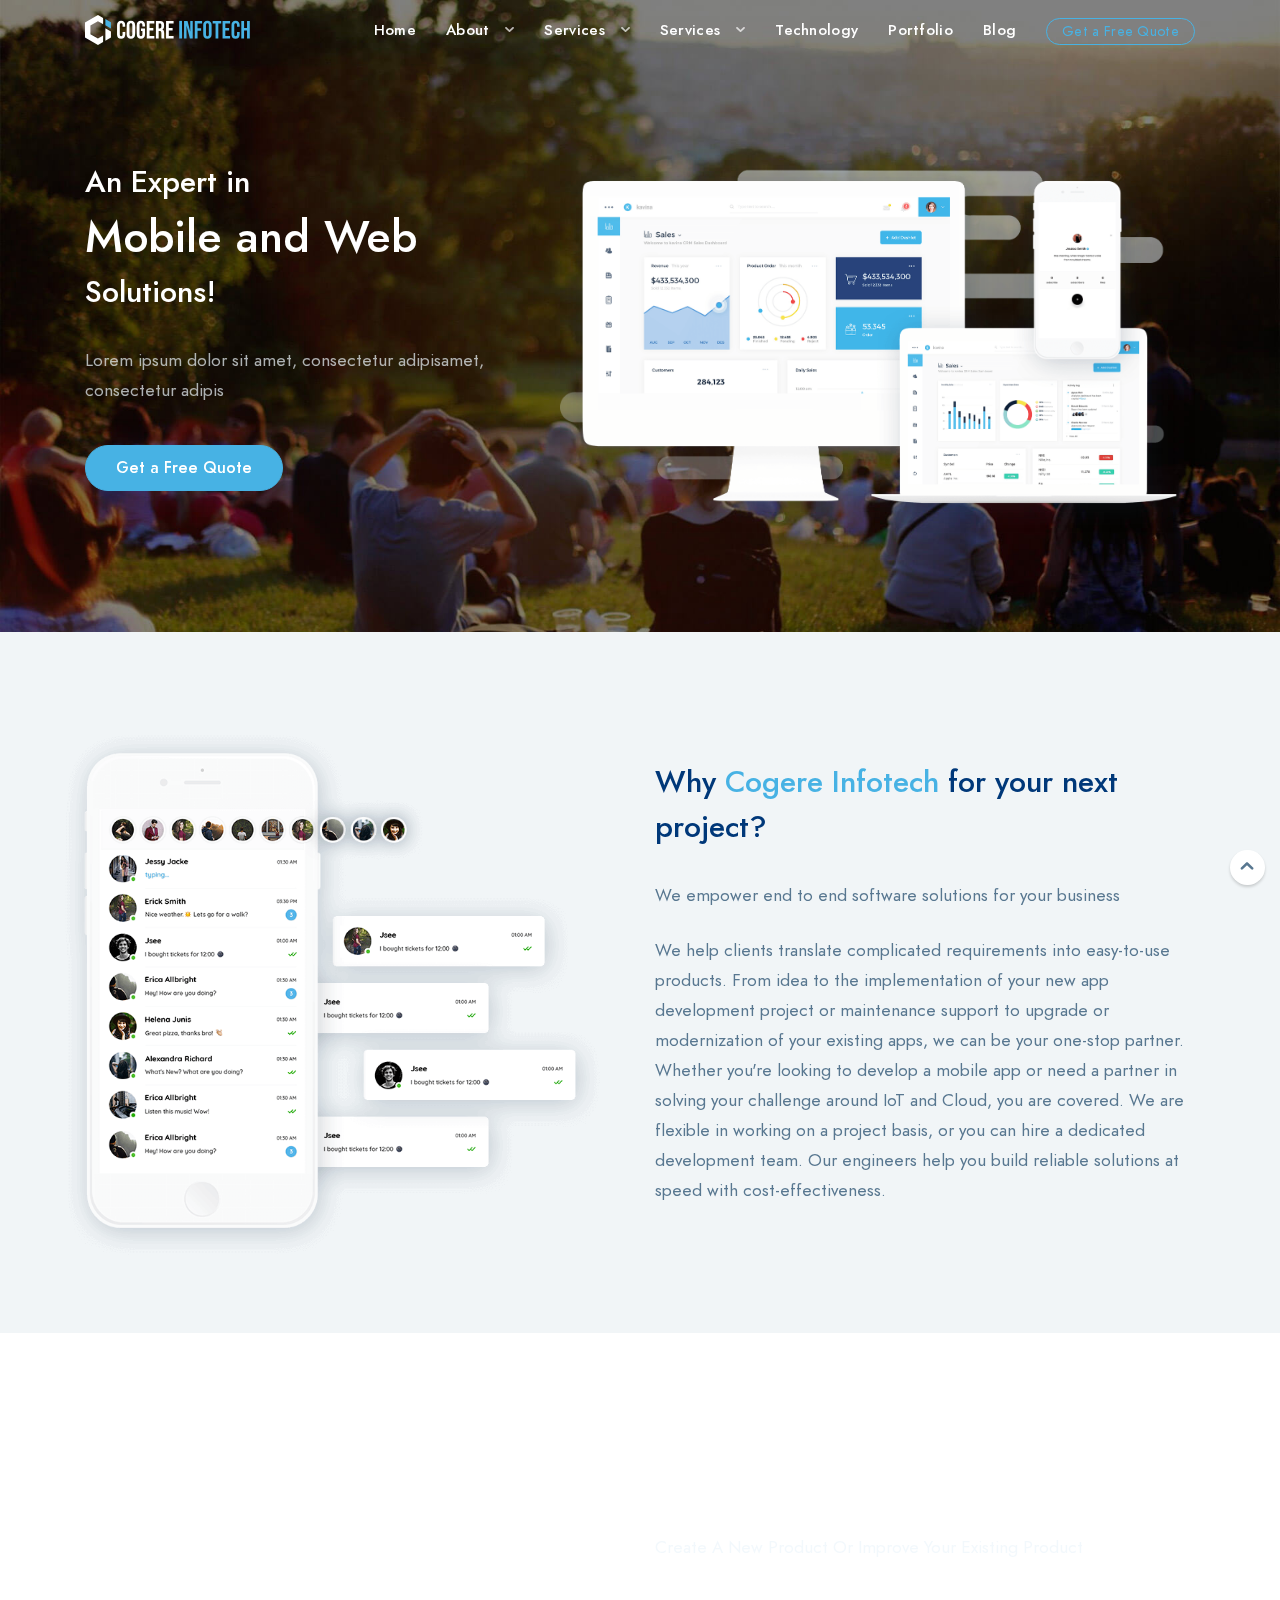
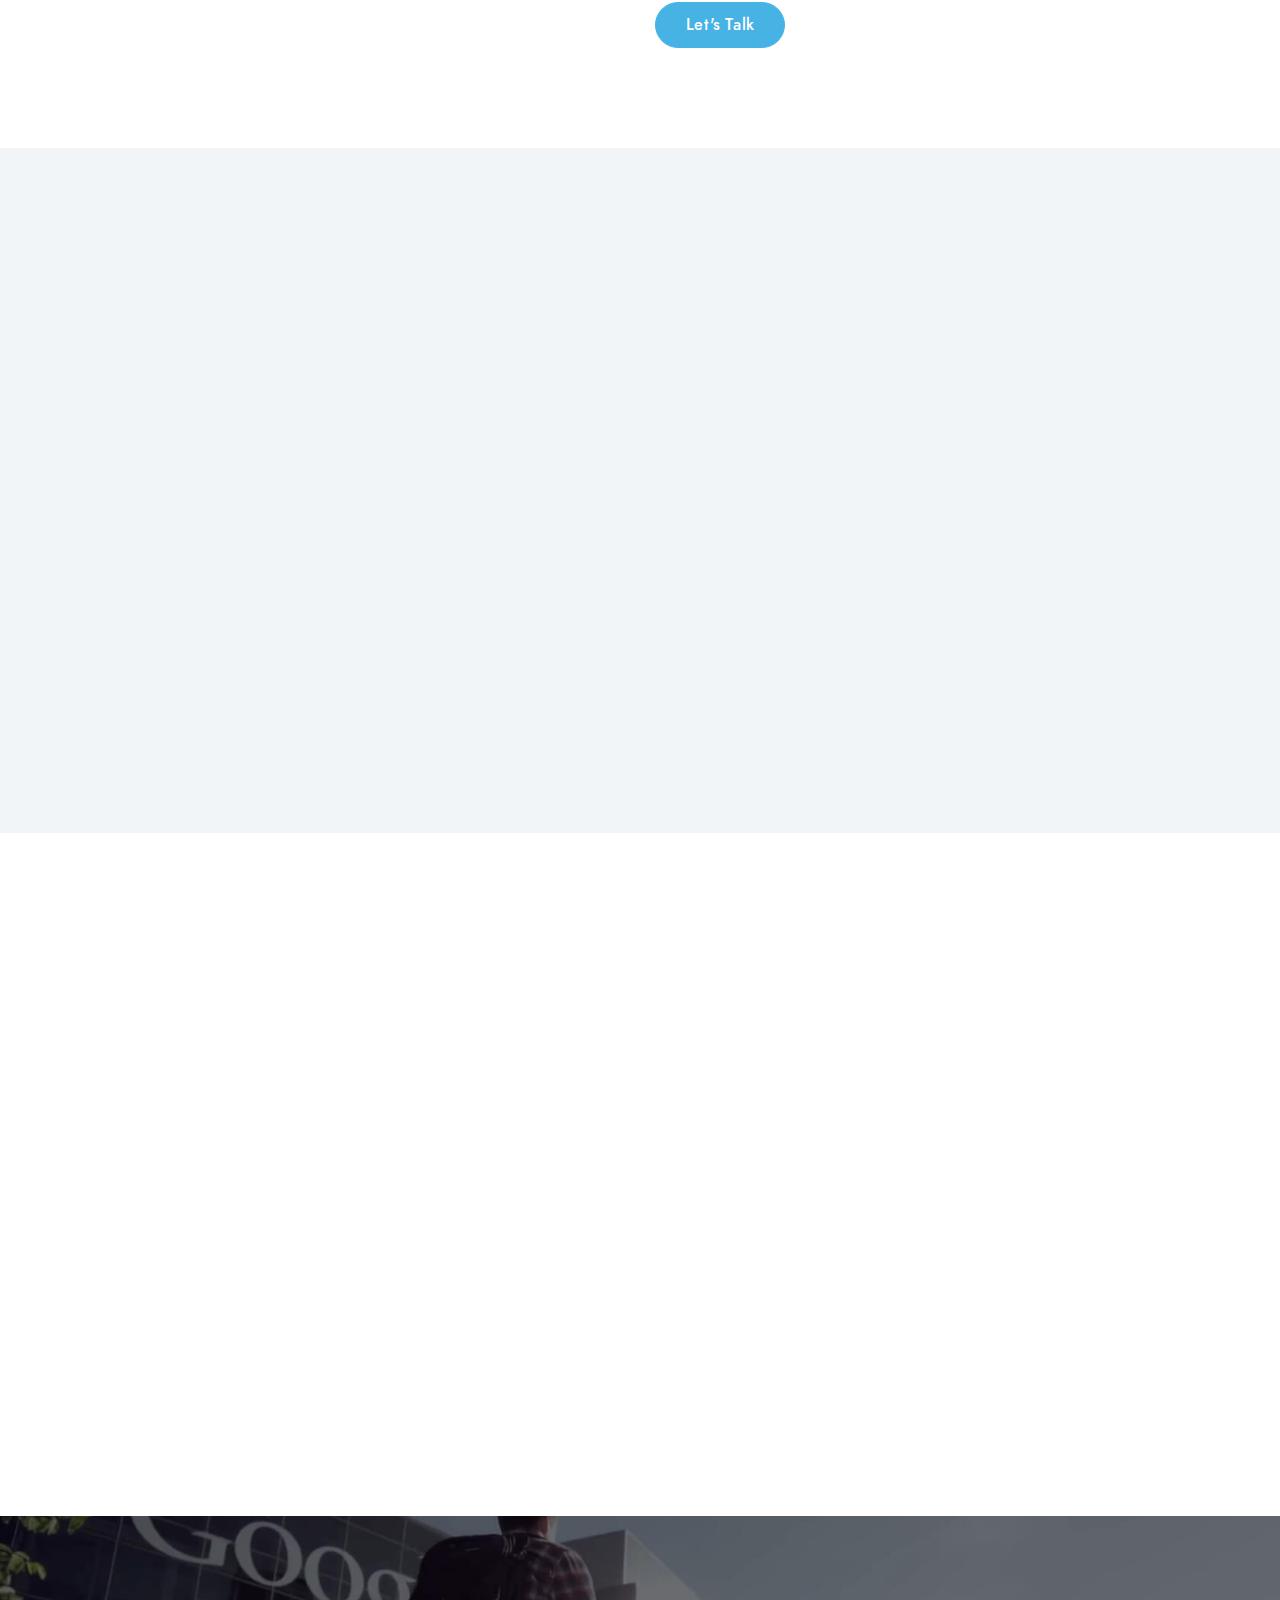
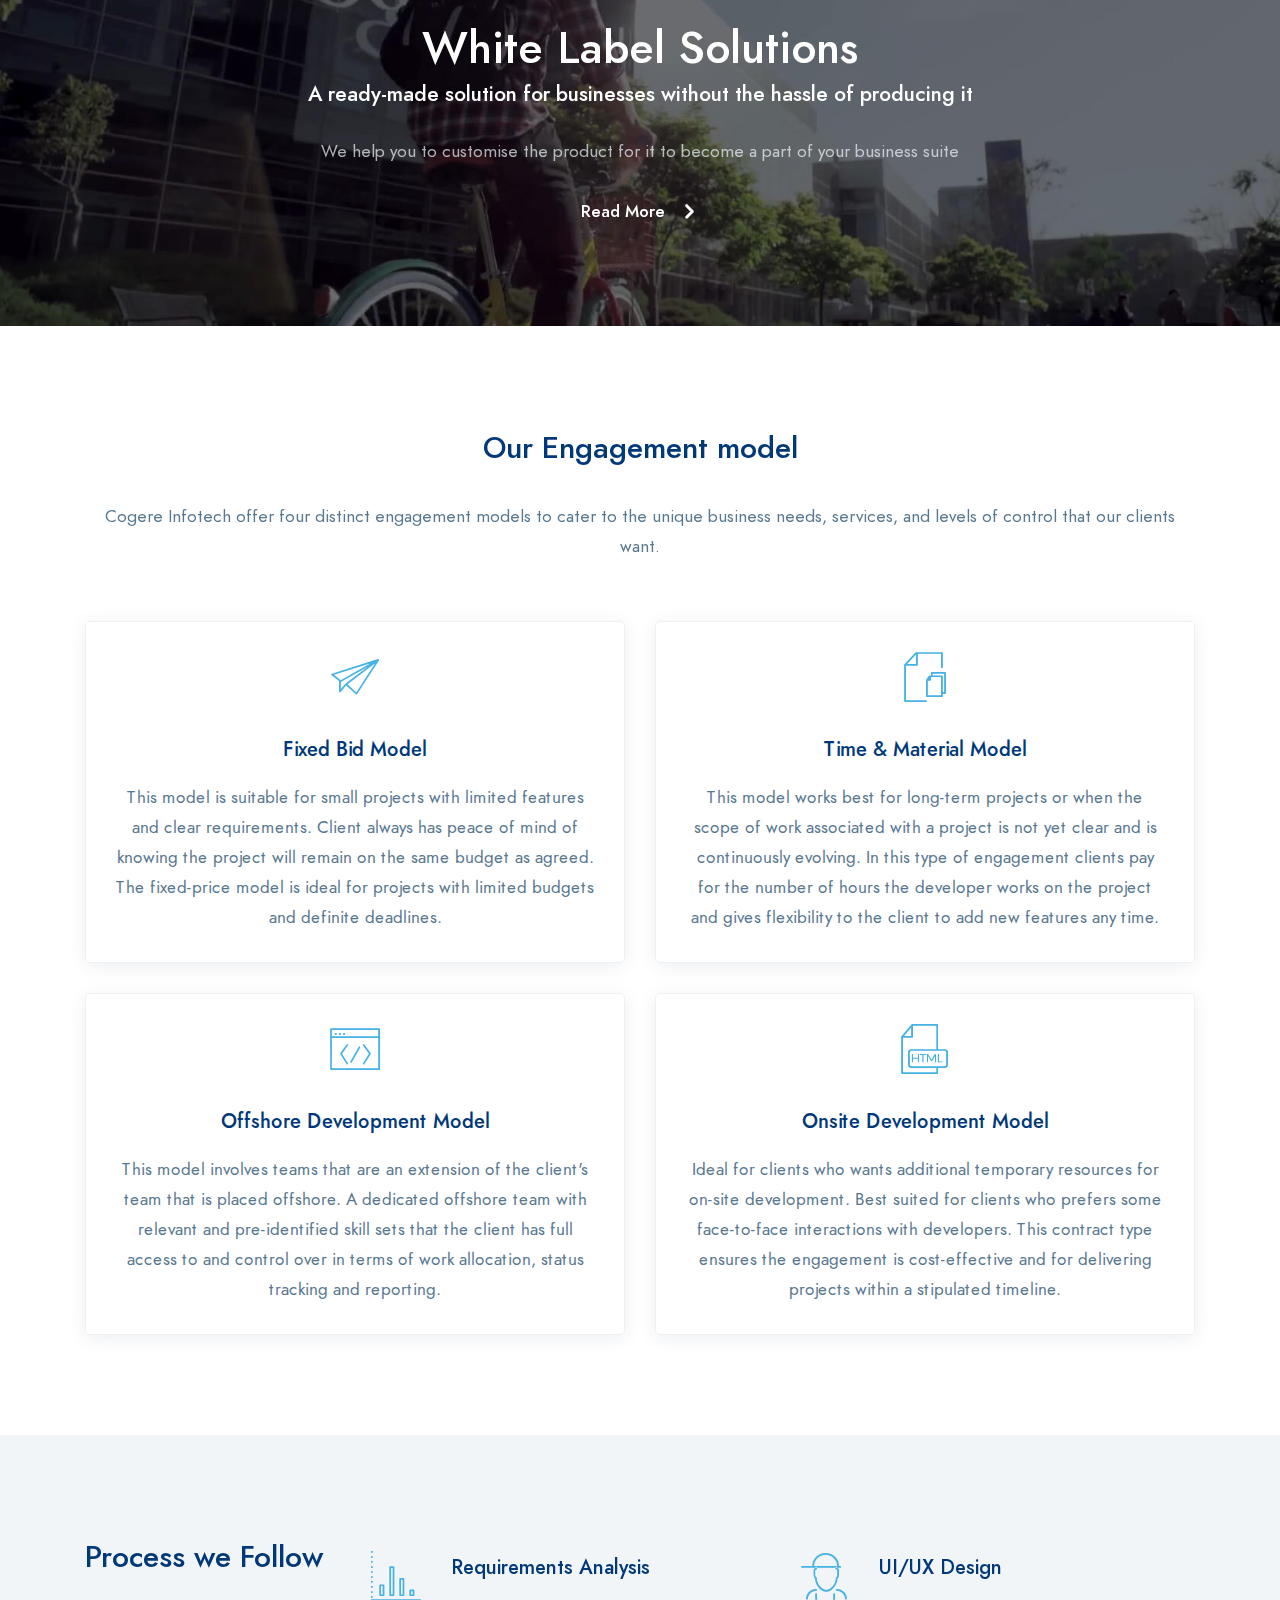
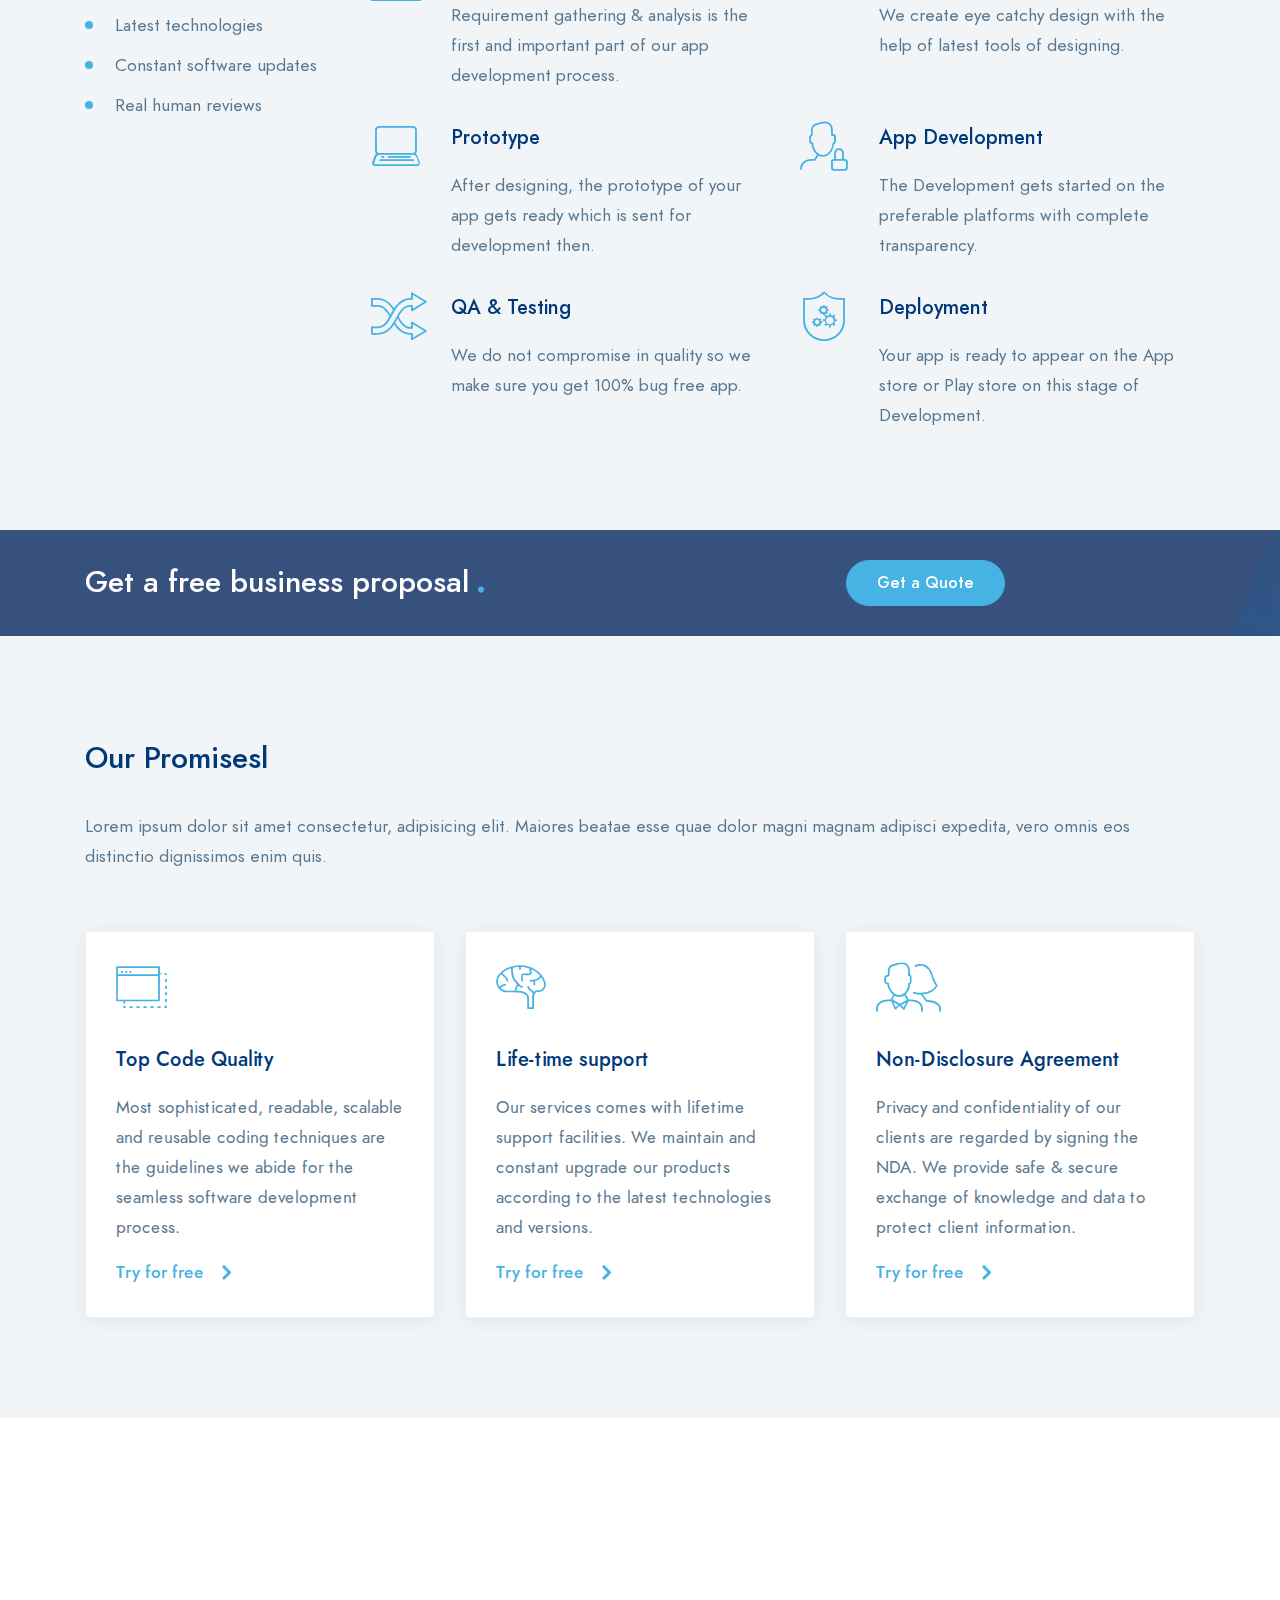
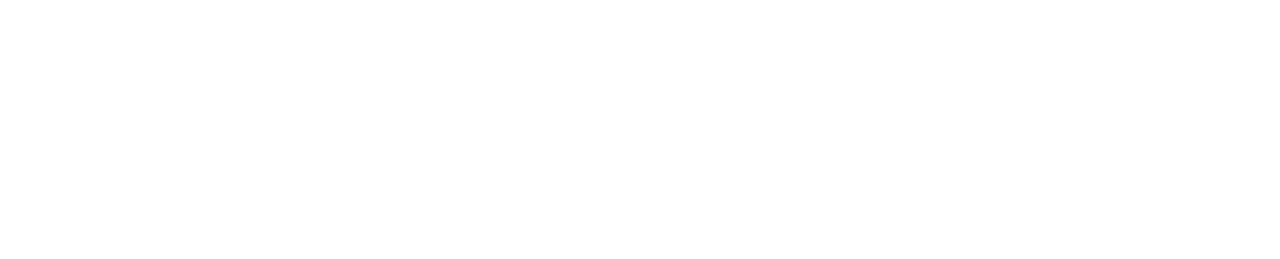
==== commit f866ddf0: "add pages" ====
--- a/index.html
+++ b/index.html
@@ -11,7 +11,7 @@
   <meta name="keywords" content="Mobile app, Website">
   <script src="assets/scripts/jquery.min.js"></script>
   <script src="assets/scripts/main.js"></script>
-  <link rel="stylesheet" href="assets/css/bootstrap-grid.css">
+  <link rel="stylesheet" href="assets/css/bootstrap.min.css">
   <link rel="stylesheet" href="assets/css/style.css">
   <link rel="stylesheet" href="assets/css/glide.css">
   <link rel="stylesheet" href="assets/css/magnific-popup.css">
@@ -40,15 +40,15 @@
             <a href="#">Home</a>
           </li>
           <li class="dropdown">
-            <a href="#">About</a>
+            <a href="about.html">About</a>
             <ul>
               <li>
-                <a href="#">Who We Are</a>
-              <li>
-                <a href="#">Our Clients</a>
-              </li>
-              <li>
-                <a href="#">Locations</a>
+                <a href="about.html#">Who We Are</a>
+              <li>
+                <a href="about.html#">Our Clients</a>
+              </li>
+              <li>
+                <a href="about.html#">Locations</a>
               </li>
             </ul>
           </li>
@@ -103,13 +103,13 @@
             </ul>
           </li>
           <li>
-            <a href="#technology">Technology</a>
+            <a href="technology.html">Technology</a>
           </li>
           <li>
-            <a href="#portfolio">Portfolio</a>
+            <a href="portfolio.html">Portfolio</a>
           </li>
           <li>
-            <a href="#blog">Blog</a>
+            <a href="blog.html">Blog</a>
           </li>
         </ul>
         <div class="menu-right">
@@ -200,383 +200,226 @@
       </div>
     </section>
 
-    <section id="overview" class="section-base">
-      <div class="container">
-        <hr class="space hidden-md" />
-        <div class="row">
-          <div class="col-lg-6">
-            <hr class="space-xs" />
-            <ul class="icon-list icon-circle icon-list-11">
-              <li>Lorem ipsum dolor sit ameteminim veniam amoartes.</li>
-              <li>Lorem exercitation ipsum dolor sittakimata amete magna doloros.</li>
-              <li>Aullamco ipsum dolor sit amete sanctus artes.</li>
-              <li>Ut enim ad minim veniam, quis nostrud exercitation tempore.</li>
-              <li>Aullamco ipsum dolor sitare amete magna magna.</li>
-            </ul>
-          </div>
-          <div class="col-lg-6 order-md-first">
-            <h2>Global support in a<br />range of different languages.</h2>
-            <p>
-              Lorem ipsum dolor sit amet no sea takimata sanctus est Lorem ipsum dolor sit amete.
-              Ut enim ad minim veniam, quis nostrud exercitation ullamco sea takimata sanctus eslaboriso.
-            </p>
-          </div>
-        </div>
-        <hr class="space" />
-        <div class="grid-list" data-columns="4" data-columns-xs="1" data-anima="fade-bottom" data-timeline="asc"
-          data-timeline-time="300" data-time="1000">
-          <div class="grid-box">
-            <div class="grid-item anima">
-              <div class="cnt-box cnt-box-top-icon">
-                <i class="im-checked-user"></i>
-                <div class="caption">
-                  <h2>Creative community</h2>
-                  <p>
-                    Lorem ipsum dolor sitamet ullamco labor consenso.
-                  </p>
-                </div>
-              </div>
-            </div>
-            <div class="grid-item anima">
-              <div class="cnt-box cnt-box-top-icon">
-                <i class="im-leafs"></i>
-                <div class="caption">
-                  <h2>Eco friendly</h2>
-                  <p>
-                    Lorem ipsum dolor sitamere ullamacone laboret presio.
-                  </p>
-                </div>
-              </div>
-            </div>
-            <div class="grid-item anima">
-              <div class="cnt-box cnt-box-top-icon">
-                <i class="im-globe-2"></i>
-                <div class="caption">
-                  <h2>Global support</h2>
-                  <p>
-                    Lorem ipsum dolor sita ullamco labormet conse orto.
-                  </p>
-                </div>
-              </div>
-            </div>
-            <div class="grid-item anima">
-              <div class="cnt-box cnt-box-top-icon">
-                <i class="im-chemical-3"></i>
-                <div class="caption">
-                  <h2>Lot's of features</h2>
-                  <p>
-                    Lorem ipsum dolor sita ullamco labormet conse nobile.
-                  </p>
-                </div>
-              </div>
-            </div>
-          </div>
-        </div>
-      </div>
-    </section>
+    <section class="section-base">
+      <div class="container">
+        <div class="row align-items-center">
+          <div class="col-lg-6 col-md-6" data-anima="fade-left" data-time="1000">
+            <img class="margin-23" src="assets/media/phone-5.png" alt="" />
+          </div>
+          <div class="col-lg-6 col-md-6" data-anima="fade-right" data-time="1000">
+            <h2>Web Development</h2>
+            <p>Cogere Infotech Provides Best Web Development For Our Customers</p>
+            <p>We have built backend systems for web applications as well as mobile apps across numerous industry
+              verticals. Whether it’s PHP, .NET or Java, our team of web developers is equipped with building CMS,
+              E-commerce and business applications that are of world class standards. Additionally, our web developers
+              can build front-end, back-end, and APIs as per the solution on demand.</p>
+            <a href="#" class="btn-text">Read More</a>
+          </div>
+        </div>
+      </div>
+    </section>
+
     <section class="section-video light align-center">
       <video autoplay loop muted playsinline poster="assets/media/video-poster.jpg">
         <source src="assets/media/video.mp4" type="video/mp4">
       </video>
       <div class="container">
-        <h2>Don't wait download our app now.</h2>
-        <p class="width-650">
-          Lorem ipsum dolor sit amet no sea takimata sanctus est Lorem ipsum dolor sit amete
-          sare nostrud exercitation ullamco sea takiquis nostrud exercitatio.
-        </p>
-        <hr class="space" />
+        <h1>White Label Solutions</h1>
+        <h3>A ready-made solution for businesses without the hassle of producing it</h3>
+        <p>We help you to customise the product for it to become a part of your business suite</p>
+        <a href="#" class="btn-text">Read More</a>
+      </div>
+    </section>
+    <section class="section-base align-center">
+      <div class="container">
+        <h2>Our Engagement model</h2>
+        <p>Cogere Infotech offer four distinct engagement models to cater to the unique business needs, services, and
+          levels of control that our clients want.</p>
+        <hr class="space">
+        <div class="grid-list" data-columns="2" data-columns-md="2" data-columns-xs="1" data-anima=""
+          data-timeline="asc" data-time="1000" data-timeline-time="300">
+          <div class="grid-box">
+            <div class="grid-item anima fade-bottom">
+              <div class="cnt-box cnt-box-top-icon boxed align-center">
+                <i class="im-paper-plane"></i>
+                <div class="caption">
+                  <h2>Fixed Bid Model</h2>
+                  <p>This model is suitable for small projects with limited features and clear requirements. Client
+                    always has peace of mind of knowing the project will remain on the same budget as agreed. The
+                    fixed-price model is ideal for projects with limited budgets and definite deadlines.</p>
+                </div>
+              </div>
+            </div>
+            <div class="grid-item anima fade-bottom">
+              <div class="cnt-box cnt-box-top-icon boxed align-center">
+                <i class="im-file-copy2"></i>
+                <div class="caption">
+                  <h2>Time & Material Model</h2>
+                  <p>This model works best for long-term projects or when the scope of work associated with a project is
+                    not yet clear and is continuously evolving. In this type of engagement clients pay for the number of
+                    hours the developer works on the project and gives flexibility to the client to add new features any
+                    time.</p>
+                </div>
+              </div>
+            </div>
+            <div class="grid-item anima fade-bottom">
+              <div class="cnt-box cnt-box-top-icon boxed align-center">
+                <i class="im-code-window"></i>
+                <div class="caption">
+                  <h2>Offshore Development Model</h2>
+                  <p>This model involves teams that are an extension of the client's team that is placed offshore. A
+                    dedicated offshore team with relevant and pre-identified skill sets that the client has full access
+                    to and control over in terms of work allocation, status tracking and reporting.</p>
+                </div>
+              </div>
+            </div>
+            <div class="grid-item anima fade-bottom">
+              <div class="cnt-box cnt-box-top-icon boxed align-center">
+                <i class="im-file-html"></i>
+                <div class="caption">
+                  <h2>Onsite Development Model</h2>
+                  <p>Ideal for clients who wants additional temporary resources for on-site development. Best suited for
+                    clients who prefers some face-to-face interactions with developers. This contract type ensures the
+                    engagement is cost-effective and for delivering projects within a stipulated timeline.</p>
+                </div>
+              </div>
+            </div>
+          </div>
+        </div>
+      </div>
+    </section>
+
+    <section class="section-base  section-color">
+      <div class="container">
         <div class="row">
-          <div class="col-lg-3 col-md-6">
-            <div class="counter counter-icon">
-              <div>
-                <h3>Downloads in last year</h3>
-                <div class="value text-lg">
-                  <span data-to="150" data-speed="3000">150</span>
-                  <span>K</span>
-                </div>
-              </div>
-            </div>
-          </div>
-          <div class="col-lg-3 col-md-6">
-            <div class="counter counter-icon">
-              <div>
-                <h3>Positive reviews</h3>
-                <div class="value text-lg">
-                  <span data-to="10" data-speed="3000">10</span>
-                  <span>K</span>
-                </div>
-              </div>
-            </div>
-          </div>
-          <div class="col-lg-3 col-md-6">
-            <div class="counter counter-icon">
-              <div>
-                <h3>Active users</h3>
-                <div class="value text-lg">
-                  <span data-to="70" data-speed="3000">70</span>
-                  <span>K</span>
-                </div>
-              </div>
-            </div>
-          </div>
-          <div class="col-lg-3 col-md-6">
-            <div class="counter counter-icon">
-              <div>
-                <h3>Daily page views</h3>
-                <div class="value text-lg">
-                  <span data-to="300" data-speed="3000">300</span>
-                  <span>K</span>
-                </div>
-              </div>
-            </div>
+          <div class="col-lg-3">
+            <h2>Process we Follow</h2>
+            <hr class="space-sm" />
+            <ul class="icon-list icon-circle">
+              <li>Latest technologies</li>
+              <li>Constant software updates</li>
+              <li>Real human reviews</li>
+            </ul>
+          </div>
+          <div class="col-lg-9">
+            <hr class="space-xs" />
+            <div class="grid-list" data-columns="2" data-columns-sm="1">
+              <div class="grid-box">
+                <div class="grid-item">
+                  <div class="cnt-box cnt-box-side-icon">
+                    <i class="im-bar-chart4"></i>
+                    <div class="caption">
+                      <h2>Requirements Analysis</h2>
+                      <p>Requirement gathering & analysis is the first and important part of our app development
+                        process.</p>
+                    </div>
+                  </div>
+                </div>
+                <div class="grid-item">
+                  <div class="cnt-box cnt-box-side-icon">
+                    <i class="im-cool-guy"></i>
+                    <div class="caption">
+                      <h2>UI/UX Design</h2>
+                      <p>We create eye catchy design with the help of latest tools of designing.</p>
+                    </div>
+                  </div>
+                </div>
+                <div class="grid-item">
+                  <div class="cnt-box cnt-box-side-icon">
+                    <i class="im-laptop-3"></i>
+                    <div class="caption">
+                      <h2>Prototype</h2>
+                      <p>After designing, the prototype of your app gets ready which is sent for development then.</p>
+                    </div>
+                  </div>
+                </div>
+                <div class="grid-item">
+                  <div class="cnt-box cnt-box-side-icon">
+                    <i class="im-lock-user"></i>
+                    <div class="caption">
+                      <h2>App Development</h2>
+                      <p>The Development gets started on the preferable platforms with complete transparency.</p>
+                    </div>
+                  </div>
+                </div>
+                <div class="grid-item">
+                  <div class="cnt-box cnt-box-side-icon">
+                    <i class="im-shuffle-4"></i>
+                    <div class="caption">
+                      <h2>QA & Testing</h2>
+                      <p>We do not compromise in quality so we make sure you get 100% bug free app.</p>
+                    </div>
+                  </div>
+                </div>
+                <div class="grid-item">
+                  <div class="cnt-box cnt-box-side-icon">
+                    <i class="im-security-settings"></i>
+                    <div class="caption">
+                      <h2>Deployment</h2>
+                      <p>Your app is ready to appear on the App store or Play store on this stage of Development.</p>
+                    </div>
+                  </div>
+                </div>
+              </div>
+            </div>
+          </div>
+        </div>
+      </div>
+    </section>
+    <section class="section-image light" style="background-image:url(assets/media/bg.svg)">
+      <div class="container pt-3 pb-3">
+        <div class="row fade-bottom" data-anima="" data-time="1000">
+          <div class="col-lg-6">
+            <h2>Get a free business proposal<span class="dot">.</span></h2>
+          </div>
+          <div class="col-lg-6 align-center">
+            <a href="#?" class="btn btn-circle btn-sm">Get a Quote</a>
           </div>
         </div>
       </div>
     </section>
     <section class="section-base section-color">
       <div class="container">
-        <div class="row align-items-center">
-          <div class="col-lg-6 col-md-6" data-anima="fade-left" data-time="1000">
-            <img class="margin-23" src="assets/media/phone-5.png" alt="" />
-          </div>
-          <div class="col-lg-6 col-md-6" data-anima="fade-right" data-time="1000">
-            <h2>Organize friends and<br />groups from the contacts area.</h2>
-            <p>
-              Lorem ipsum dolor sit ametno sea takimata sanctus est Lorem ipsum dolor sit amete.
-              Ut enim ad minim veniam, quis nostrud exercitation ullamco sea takimata sanctus eslaboriso.
-              Aipsum dolor sit amete sanctus artequis nostrud exercitation ullamco sea tassa.
-            </p>
-            <a href="#" class="btn-text">Explore services</a>
-          </div>
-        </div>
-        <hr class="space-sm" />
-        <div class="row align-items-center">
-          <div class="col-lg-6 col-md-6" data-anima="fade-left" data-time="1000">
-            <hr class="space-sm visible-md" />
-            <h2>Trusted all over the world<br />by a wide range of companies.</h2>
-            <p>
-              Lorem ipsum dolor sit ametno sea takimata sanctus est Lorem ipsum dolor sit amete.
-              Ut enim ad minim veniam, quis nostrud exercitation ullamco sea takimata sanctus eslaboriso.
-              Aipsum dolor sit amete sanctus artequis nostrud exercitation ullamco sea tassa.
-            </p>
-            <a href="#" class="btn-text">Explore services</a>
-          </div>
-          <div class="col-lg-6 col-md-6" data-anima="fade-right" data-time="1000">
-            <img class="margin-23" src="assets/media/phone-4.png" alt="" />
-          </div>
-        </div>
-      </div>
-    </section>
-    <section class="section-image align-center light" style="background-image:url(assets/media/bg.svg)">
-      <div class="container">
-        <h2>Don't wait download our app now.</h2>
-        <p class="width-650">
-          Lorem ipsum dolor sit amet no sea takimata sanctus est Lorem ipsum dolor sit amete
-          sare nostrud exercitation ullamco sea takiquis nostrud exercitatio.
-        </p>
-        <a href="#" class="btn btn-sm btn-circle btn-icon btn-border"><i class="im-apple-bite"></i>App store</a>
-        <a href="#" class="btn btn-sm btn-circle btn-icon btn-border"><i class="im-android"></i>App store</a>
-      </div>
-    </section>
-    <section id="reviews" class="section-base section-color">
-      <div class="container">
-        <div class="row">
-          <div class="col-lg-6">
-            <h2>Loved all over the world<br />by a wide range of costumers.</h2>
-          </div>
-          <div class="col-lg-6 align-right align-left-md">
-            <a href="#" class="btn-text">All reviews</a>
-          </div>
-        </div>
-        <hr class="space" />
-        <div class="row">
-          <div class="col-lg-4">
-            <div class="cnt-box cnt-box-testimonials-bubble rating-5">
-              <p>
-                Lorem ipsum dolor sitamet consectetur adipisicing elito sed do eiusmod tempore artisio meto.
-              </p>
-              <div class="thumb-bar">
-                <img src="assets/media/users/user-1.jpg" alt="" />
-                <p>
-                  <span>Robert Junior</span>
-                  <span>Slack</span>
-                </p>
-              </div>
-            </div>
-          </div>
-          <div class="col-lg-4">
-            <div class="cnt-box cnt-box-testimonials-bubble rating-5">
-              <p>
-                Lorem ipsum dolor sitamet consectetur adipisicinge stratone elito sed do eiusmod tempore.
-              </p>
-              <div class="thumb-bar">
-                <img src="assets/media/users/user-4.jpg" alt="" />
-                <p>
-                  <span>Brad Manson</span>
-                  <span>Google</span>
-                </p>
-              </div>
-            </div>
-          </div>
-          <div class="col-lg-4">
-            <div class="cnt-box cnt-box-testimonials-bubble rating-4">
-              <p>
-                Lorem ipsum dolor sitamet consectetur adipisicing elito sed do eiusmod tempore eclessio.
-              </p>
-              <div class="thumb-bar">
-                <img src="assets/media/users/user-3.jpg" alt="" />
-                <p>
-                  <span>Jessica Poster</span>
-                  <span>Facebook</span>
-                </p>
-              </div>
-            </div>
-          </div>
-        </div>
-      </div>
-    </section>
-    <section class="section-base">
-      <div class="container">
-        <div class="row">
-          <div class="col-lg-4">
-            <ul class="accordion-list">
-              <li>
-                <a href="#">In what countries is the app available?</a>
-                <div class="content">
-                  <p>
-                    Lorem ipsum dolor sit amet consectetur adipiscing elitsed do eiusmod tempor incididunt utlabore et
-                    dolore magna aliqua.
-                    Utenim ad minim veniam quis nostrud exercitation ullamco laboris.
-                  </p>
-                </div>
-              </li>
-              <li>
-                <a href="#">
-                  When the earnings will arrive?
-                </a>
-                <div class="content">
-                  <p>
-                    Lorem ipsum dolor sit amet consectetur adipiscing elitsed do eiusmod tempor incididunt utlabore et
-                    dolore magna aliqua.
-                    Utenim ad minim veniam quis nostrud exercitation ullamco laboris.
-                  </p>
-                </div>
-              </li>
-              <li>
-                <a href="#">Where can I contact the support team?</a>
-                <div class="content">
-                  <p>
-                    Lorem ipsum dolor sit amet consectetur adipiscing elitsed do eiusmod tempor incididunt utlabore et
-                    dolore magna aliqua.
-                    Utenim ad minim veniam quis nostrud exercitation ullamco laboris.
-                  </p>
-                </div>
-              </li>
-            </ul>
-          </div>
-          <div class="col-lg-4">
-            <ul class="accordion-list">
-              <li>
-                <a href="#">How does the summary dial work?</a>
-                <div class="content">
-                  <p>
-                    Lorem ipsum dolor sit amet consectetur adipiscing elitsed do eiusmod tempor incididunt utlabore et
-                    dolore magna aliqua.
-                    Utenim ad minim veniam quis nostrud exercitation ullamco laboris.
-                  </p>
-                </div>
-              </li>
-              <li>
-                <a href="#">Exporting my projects and restore?</a>
-                <div class="content">
-                  <p>
-                    Lorem ipsum dolor sit amet consectetur adipiscing elitsed do eiusmod tempor incididunt utlabore et
-                    dolore magna aliqua.
-                    Utenim ad minim veniam quis nostrud exercitation ullamco laboris.
-                  </p>
-                </div>
-              </li>
-              <li>
-                <a href="#">Can I get the money back for a refund?</a>
-                <div class="content">
-                  <p>
-                    Lorem ipsum dolor sit amet consectetur adipiscing elitsed do eiusmod tempor incididunt utlabore et
-                    dolore magna aliqua.
-                    Utenim ad minim veniam quis nostrud exercitation ullamco laboris.
-                  </p>
-                </div>
-              </li>
-            </ul>
-          </div>
-          <div class="col-lg-4 order-md-first">
-            <h2>All your questsions are<br />very important to us.</h2>
-            <hr class="space space-20" />
-            <a href="#" class="btn-text">Read more</a>
-          </div>
-        </div>
-      </div>
-    </section>
-    <section id="gallery" class="section-base section-full-width section-color align-center">
-      <div class="container">
-        <h2>Don't wait download our app now.</h2>
-        <p class="width-650">
-          Lorem ipsum dolor sit amet no sea takimata sanctus est Lorem ipsum dolor sit amete
-          sare nostrud exercitation ullamco sea takiquis nostrud exercitatio.
-        </p>
-        <hr class="space" />
-        <ul class="slider"
-          data-options="type:carousel,perView:5,perViewSm:2,perViewXs:1,focusAt:center,gap:0,nav:true,controls:out,autoplay:3000">
-          <li>
-            <img src="assets/media/phone-screen-1.png" alt="" />
-          </li>
-          <li>
-            <img src="assets/media/phone-screen-2.png" alt="" />
-          </li>
-          <li>
-            <img src="assets/media/phone-screen-3.png" alt="" />
-          </li>
-          <li>
-            <img src="assets/media/phone-screen-4.png" alt="" />
-          </li>
-          <li>
-            <img src="assets/media/phone-screen-5.png" alt="" />
-          </li>
-          <li>
-            <img src="assets/media/phone-screen-6.png" alt="" />
-          </li>
-        </ul>
-      </div>
-    </section>
-    <section class="section-base align-center">
-      <div class="container">
-        <h2>Subscribe now.</h2>
-        <div class="width-650">
-          <p>Sare nostrud exercitation ullamco seitatio.</p>
-          <hr class="space-sm" />
-          <form action="assets/scripts/contact-form/contact-form.php"
-            class="form-box form-ajax form-inline align-center" method="post" data-email="example@domain.com">
-            <div class="row">
-              <div class="col-lg-4">
-                <input id="name" name="name" placeholder="Eame and surname" type="text" class="input-text" required>
-              </div>
-              <div class="col-lg-4">
-                <input id="email" name="email" placeholder="Email" type="email" class="input-text" required>
-              </div>
-              <div class="col-lg-4">
-                <button class="btn btn-sm" type="submit">Subscribe</button>
-              </div>
-            </div>
-            <div class="form-checkbox">
-              <input type="checkbox" id="check" name="check" value="check" required>
-              <label for="check">You accept the terms of service and the privacy policy</label>
-            </div>
-            <div class="success-box">
-              <div class="alert alert-success">Congratulations. Your message has been sent successfully</div>
-            </div>
-            <div class="error-box">
-              <div class="alert alert-warning">Error, please retry. Your message has not been sent</div>
-            </div>
-          </form>
+        <h2>Our Promisesl</h2>
+        <p>Lorem ipsum dolor sit amet consectetur, adipisicing elit. Maiores beatae esse quae dolor magni magnam
+          adipisci expedita, vero omnis eos distinctio dignissimos enim quis.</p>
+        <hr class="space">
+        <div class="grid-list" data-columns="3" data-columns-md="1">
+          <div class="grid-box">
+            <div class="grid-item">
+              <div class="cnt-box cnt-box-top-icon boxed">
+                <i class="im-duplicate-window"></i>
+                <div class="caption">
+                  <h2>Top Code Quality </h2>
+                  <p>Most sophisticated, readable, scalable and reusable coding techniques are the guidelines we abide
+                    for the seamless software development process. &nbsp;&nbsp;&nbsp;&nbsp;&nbsp;&nbsp;&nbsp;&nbsp;&nbsp;&nbsp;&nbsp;&nbsp;&nbsp;</p>
+                  <a class="btn-text" href="#">Try for free</a>
+                </div>
+              </div>
+            </div>
+            <div class="grid-item">
+              <div class="cnt-box cnt-box-top-icon boxed">
+                <i class="im-brain"></i>
+                <div class="caption">
+                  <h2>Life-time support</h2>
+                  <p>Our services comes with lifetime support facilities. We maintain and constant upgrade our products
+                    according to the latest technologies and versions.</p>
+                  <a class="btn-text" href="#">Try for free</a>
+                </div>
+              </div>
+            </div>
+            <div class="grid-item">
+              <div class="cnt-box cnt-box-top-icon boxed">
+                <i class="im-business-manwoman"></i>
+                <div class="caption">
+                  <h2>Non-Disclosure Agreement</h2>
+                  <p>Privacy and confidentiality of our clients are regarded by signing the NDA. We provide safe &
+                    secure exchange of knowledge and data to protect client information.</p>
+                  <a class="btn-text" href="#">Try for free</a>
+                </div>
+              </div>
+            </div>
+          </div>
         </div>
       </div>
     </section>
@@ -585,26 +428,13 @@
   <footer class="footer-parallax light">
     <div class="container">
       <div class="row">
-        <div class="col-lg-3">
+        <div class="col-md-6">
           <h4>Company and team</h4>
           <div class="menu-inner menu-inner-vertical">
-            <ul>
-              <li>
-                <a href="#">Company details and team</a>
-              </li>
-              <li>
-                <a href="#">News and blog</a>
-              </li>
-              <li>
-                <a href="#">Press area</a>
-              </li>
-              <li>
-                <a href="#">Affiliates and marketing</a>
-              </li>
-            </ul>
-          </div>
-        </div>
-        <div class="col-lg-3">
+            <p class="text-muted">Cogere Infotech is a global IT solutions provider leading the off shoring revolution with its cutting-edge services that provide support and impetus to emerging & established businesses in the areas of IT consulting, product engineering, social networking, custom software development, application integration and maintenance.</p>
+          </div>
+        </div>
+        <div class="col-md-3">
           <h4>Help and support</h4>
           <div class="menu-inner menu-inner-vertical">
             <ul>
@@ -623,23 +453,7 @@
             </ul>
           </div>
         </div>
-        <div class="col-lg-3">
-          <h4>Learn more</h4>
-          <div class="menu-inner menu-inner-vertical">
-            <ul>
-              <li>
-                <a href="#">Apps stores</a>
-              </li>
-              <li>
-                <a href="#">Partners</a>
-              </li>
-              <li>
-                <a href="#">Privacy and terms</a>
-              </li>
-            </ul>
-          </div>
-        </div>
-        <div class="col-lg-3">
+        <div class="col-md-3">
           <h4>Follow us</h4>
           <div class="icon-links icon-social icon-links-grid social-colors">
             <a class="facebook"><i class="icon-facebook"></i></a>
@@ -653,8 +467,8 @@
     </div>
     <div class="footer-bar">
       <div class="container">
-        <span>© Cogereinfotech LTD 2019. Cogereinfotech is a powerful Landing Page App Template built with <a target="_blank"
-            href="https://themekit.dev/code/">Themekit</a> by the <a target="_blank"
+        <span>© Cogereinfotech LTD 2019. Cogereinfotech is a powerful Landing Page App Template built with <a
+            target="_blank" href="https://themekit.dev/code/">Themekit</a> by the <a target="_blank"
             href="https://schiocco.com/">Schiocco</a> Team. </span>
         <span><img src="assets/media/logo-light.svg" alt="" /></span>
       </div>
--- a/assets/css/style.css
+++ b/assets/css/style.css
@@ -27,1861 +27,2104 @@
 */
 
 @font-face {
-    font-family: "Icons";
-    src: url('../media/icons/icons.eot');
-    src: url('../media/icons/icons.eot?#iefix-rdmvgc') format('embedded-opentype'), url('../media/icons/icons.woff') format('woff'), url('../media/icons/icons.ttf') format('truetype'), url('../media/icons/icons.svg?-rdmvgc#icomoon') format('svg');
-    font-weight: normal;
-    font-style: normal;
-}
-
-body, textarea {
-    font-family: 'Roboto', sans-serif;
-    font-size: 16px;
-    line-height: 25px;
-    padding: 0;
+  font-family: "Icons";
+  src: url("../media/icons/icons.eot");
+  src: url("../media/icons/icons.eot?#iefix-rdmvgc") format("embedded-opentype"),
+    url("../media/icons/icons.woff") format("woff"),
+    url("../media/icons/icons.ttf") format("truetype"),
+    url("../media/icons/icons.svg?-rdmvgc#icomoon") format("svg");
+  font-weight: normal;
+  font-style: normal;
+}
+
+body,
+textarea {
+  font-family: "Roboto", sans-serif;
+  font-size: 16px;
+  line-height: 25px;
+  padding: 0;
+  margin: 0;
+}
+
+body > #preloader {
+  position: fixed;
+  top: 0;
+  left: 0;
+  right: 0;
+  bottom: 0;
+  background-color: #fff;
+  z-index: 99995;
+}
+
+#preloader:before {
+  content: url(../media/loader.svg);
+  position: absolute;
+  width: 15px;
+  height: 15px;
+  top: 50%;
+  left: 50%;
+  margin-left: -15px;
+  margin-top: -15px;
+}
+
+body.no-transactions * {
+  transition: none !important;
+}
+
+a,
+li {
+  -webkit-tap-highlight-color: transparent;
+}
+
+h1,
+h2,
+h3,
+h4,
+h5,
+h6,
+p {
+  margin: 0;
+}
+
+p {
+  margin: 0;
+}
+
+p + p {
+  margin-top: 10px;
+}
+
+h1 {
+  font-size: 35px;
+  line-height: 40px;
+}
+
+h2 {
+  font-size: 25px;
+  line-height: 30px;
+}
+
+h1 + p,
+h2 + p,
+h3 + p,
+h4 + p,
+h2 + h4,
+h1 + h4,
+h2 + ul.icon-list,
+h3 + ul.icon-list,
+p + h3,
+p + .btn,
+p + h4,
+h4 + .btn,
+h4 + .btn-text,
+h4 + input,
+h4 + select,
+h4 + textarea,
+p + ul.icon-list,
+p + .btn-text,
+p + table,
+p + pre,
+p + img,
+img + p,
+p + .row,
+.row + p,
+p + .img-box,
+p + .media-box,
+p + .cnt-box,
+p + .icon-links,
+p + ul.icon-list,
+.container > .row + .row,
+.container > div + p,
+.container > div + .btn,
+.table + .btn,
+.table + .btn-text,
+h4 + div,
+h4 + ul,
+h4 + ul.icon-list,
+h4 + a,
+.slimScrollDiv + .btn,
+.text-list + .btn,
+.text-list + .btn-text,
+p + .text-list {
+  margin-top: 15px;
+}
+
+.row.justify-content-around {
+  margin-right: -55px;
+  margin-left: -55px;
+}
+
+.btn:not(.full-width) + .btn:not(.full-width) {
+  margin-left: 15px;
+}
+
+.hidden {
+  display: none !important;
+}
+
+.text-light {
+  font-weight: 100 !important;
+}
+
+.text-normal {
+  font-weight: 400 !important;
+}
+
+.text-bold {
+  font-weight: 600 !important;
+}
+
+.text-black {
+  font-weight: 900 !important;
+}
+
+.text-uppercase {
+  text-transform: uppercase;
+}
+
+.clear {
+  clear: both;
+  width: 100%;
+}
+
+.full-width {
+  width: 100%;
+}
+
+.align-left {
+  text-align: left;
+}
+
+.align-right {
+  text-align: right;
+}
+
+.align-center {
+  text-align: center;
+}
+
+.no-margin {
+  margin: 0 !important;
+}
+
+.no-padding-y > .container {
+  padding-top: 0;
+  padding-bottom: 0;
+}
+
+.no-padding-x > .container {
+  padding-left: 0;
+  padding-right: 0;
+}
+
+.no-padding-top > .container {
+  padding-top: 0;
+}
+
+.no-padding-bottom > .container {
+  padding-bottom: 0;
+}
+
+.no-padding > .container {
+  padding: 0;
+}
+
+[data-href] {
+  cursor: pointer;
+}
+
+.scroll-show:not(.showed) {
+  display: none !important;
+}
+
+.boxed-area,
+.hc-cmp-column .hc-cmp-column.boxed-area,
+.hc-cmp-column .hc-cmp-column.boxed-area:last-child {
+  padding: 30px;
+  border-radius: 3px;
+}
+
+body.boxed-layout nav,
+body.boxed-layout header,
+body.boxed-layout main,
+body.boxed-layout footer {
+  max-width: 1110px;
+  margin-left: auto;
+  margin-right: auto;
+}
+
+/* 
+
+# COLORS
+===================================================================
+
+-------------------------------------------------------------------
+COLOR 1
+-------------------------------------------------------------------
+
+*/
+
+body,
+header h2,
+::placeholder {
+  color: #6fa6d7;
+}
+
+/*
+-------------------------------------------------------------------
+COLOR 2
+-------------------------------------------------------------------
+*/
+
+h1,
+h2,
+h3,
+h4,
+h5,
+h6,
+.btn.btn-border,
+.btn-text,
+.input-text,
+.input-select,
+.input-textarea,
+.icon-list span,
+.icon-list span a,
+.social-links a i,
+a,
+.glide__arrow,
+.search-bar input[type="submit"],
+.menu-cnt .tab-nav > li a,
+.menu-cnt > ul > li a {
+  color: #379cf4;
+}
+
+.icon-circle li:before,
+.icon-circle span:before,
+.icon-line li:before,
+.icon-line span:before,
+.progress-bar > div > div,
+.progress-bar > div span,
+.breadcrumb li a:after,
+.glide__bullets > button {
+  background-color: #379cf4;
+}
+
+.btn,
+.tab-nav li.active a,
+.tab-nav li:hover a,
+.icon-links-grid a:hover,
+.icon-links-button a {
+  background-color: #379cf4;
+  border-color: #379cf4;
+}
+
+.tab-nav li a {
+  color: #379cf4;
+  border-color: #379cf4;
+}
+
+/*
+-------------------------------------------------------------------
+COLOR 3
+-------------------------------------------------------------------
+*/
+
+.btn-border:hover,
+.icon-links a:hover i,
+.icon-links-popup:hover > i,
+.breadcrumb li:not(:last-child):hover a,
+.pagination li:not(.page):hover a,
+.search-bar input[type="submit"]:hover,
+.accordion-list > li:hover > a,
+.btn-text:hover,
+.menu-inner li:hover > a,
+.menu-inner li.active > a,
+.menu-inner .dropdown ul > li:hover > a,
+.album-title > a:hover,
+.glide__arrow:hover,
+.mega-menu .icon-list li a:hover,
+nav.active .menu-btn,
+.menu-transparent .menu-cnt > ul > li:hover > a,
+.list-nav a:hover {
+  color: #3081c8;
+}
+
+.light .dropdown > ul > li:not(:hover) > a {
+  color: #3081c8 !important;
+}
+
+.btn:not(.btn-border):hover,
+.cnt-box-badge .badge,
+.cnt-box-blog-side .blog-date,
+.cnt-box-blog-top .blog-date,
+.dropdown ul:not(.icon-list) li:hover > a,
+.menu-cnt > ul > li:hover > a,
+.lan-menu > li:hover > a,
+.glide__bullets > button:hover,
+.glide__bullets > button.glide__bullet--active {
+  background-color: #3081c8;
+}
+
+.icon-links-button a:hover,
+.pagination li.page:hover a,
+.pagination li.page.active a {
+  background-color: #3081c8;
+  border-color: #3081c8;
+}
+
+.btn:hover,
+.input-text:focus,
+.input-select:focus,
+.input-textarea:focus,
+.search-bar input[type="text"]:focus {
+  border-color: #3081c8;
+}
+
+/*
+-------------------------------------------------------------------
+COLOR 4
+-------------------------------------------------------------------
+*/
+
+.input-text,
+.input-select,
+.input-textarea,
+.cnt-pricing-table,
+.table,
+.table td,
+.table th,
+.step-item > span,
+.pagination li.page a,
+.accordion-list > li,
+.menu-inner:not(.menu-inner-vertical) .dropdown ul,
+.search-bar input[type="text"],
+.footer-bar,
+.menu-cnt.active,
+.search-box-menu,
+.section-block + .section-base,
+.section-map + .section-base {
+  border-color: #c3dff7;
+}
+
+.step-item:before,
+.menu-inner li:before,
+.bg-color,
+body main > section.bg-color,
+.menu-top-logo > .container:before,
+body hr:not([class*="space"]) {
+  background-color: #c3dff7;
+}
+
+/*
+-------------------------------------------------------------------
+COLOR 5
+-------------------------------------------------------------------
+*/
+
+.cnt-box-testimonials-bubble > p,
+.cnt-call,
+.comment-list li,
+.quote,
+.progress-bar > div,
+.timeline .panel,
+.header-base,
+.cnt-box.boxed .caption,
+.cnt-box-side-icon.boxed > i,
+.cnt-box-top-icon.boxed > i,
+.menu-big-box .menu-box,
+footer,
+main > section.section-base.section-color,
+.boxed-area,
+.list-tags a {
+  background-color: #eaf5fc;
+}
+
+.cnt-box-testimonials-bubble > p:after {
+  border-color: #eaf5fc;
+}
+
+/*
+-------------------------------------------------------------------
+LIGHT COLOR
+-------------------------------------------------------------------
+*/
+
+.light .breadcrumb li:not(:last-child) a,
+.light .menu-inner li > a,
+.light .menu-inner li:hover > a,
+footer.light a,
+.light .counter .value,
+.light .menu-right > ul > li > a,
+nav.light .menu-cnt > ul > li > a,
+.light .menu-btn:before {
+  color: #fff;
+}
+
+.light,
+.light h1,
+.light h2,
+.light h3,
+.light h4,
+.light h5,
+.light h6,
+.light p,
+.light .btn-text,
+.light .btn-text:hover,
+.light .btn a,
+.light .btn:hover,
+.light .glide__arrow,
+.light .counter .value span:last-child,
+.light.counter .value span:last-child,
+.light .icon-links a i,
+.social-colors.icon-links-grid i,
+.icon-links-button a i {
+  color: #fff !important;
+}
+
+.light .breadcrumb li a:after,
+.section-image .boxed-area {
+  background-color: #fff;
+}
+
+.light .glide__bullets > button,
+.light .glide__bullets > button.glide__bullet--active,
+.section-color .boxed-area,
+.bg-white {
+  background-color: #fff !important;
+}
+
+.light .btn-border {
+  color: #fff !important;
+  border-color: #fff !important;
+}
+
+.light .btn-text:hover,
+.light p a:hover {
+  opacity: 0.7;
+}
+
+/* 
+
+# ICONS
+===================================================================
+
+*/
+
+[class^="icon-"]:before,
+[class*=" icon-"]:before {
+  font-family: "Icons";
+  font-style: normal;
+  font-weight: normal;
+  font-variant: normal;
+  text-transform: none;
+  speak: none;
+  text-transform: none;
+}
+
+.icon-user:before {
+  content: "\6a";
+}
+
+.icon-bookmark:before {
+  content: "\6c";
+}
+
+.icon-share:before {
+  content: "\6d";
+}
+
+.icon-quote:before {
+  content: "\65";
+}
+
+.icon-calendar:before {
+  content: "\6e";
+}
+
+.icon-facebook:before {
+  content: "\6b";
+}
+
+.icon-twitter:before {
+  content: "\6f";
+}
+
+.icon-instagram:before {
+  content: "\70";
+}
+
+.icon-pinterest:before {
+  content: "\71";
+}
+
+.icon-linkedin:before {
+  content: "\72";
+}
+
+.icon-youtube:before {
+  content: "\73";
+}
+
+/*
+
+# SECTIONS
+===================================================================
+
+-------------------------------------------------------------------
+GLOBAL - SECTION
+-------------------------------------------------------------------
+
+*/
+
+main > section {
+  margin: 0;
+  padding: 0;
+  position: relative;
+  overflow: hidden;
+}
+
+main > section.section-base {
+  background-color: #fff;
+}
+
+main > section > .container {
+  padding-top: 100px;
+  padding-bottom: 100px;
+}
+
+.section-video > video,
+.section-map > .google-map,
+.section-slider > .background-slider,
+.section-slider > .background-slider > div {
+  position: absolute !important;
+  height: 100%;
+  width: 100%;
+  top: 0;
+  left: 0;
+  right: 0;
+  bottom: 0;
+  z-index: 0;
+}
+
+section.section-center {
+  display: flex;
+  align-items: center;
+}
+
+.section-full-width > .container {
+  max-width: 100%;
+  width: 100%;
+}
+
+@media (min-width: 994px) {
+  .section-full-width-right > .container > .row > .col-lg-6:last-child {
+    position: absolute;
+    left: 50%;
+  }
+
+  .section-full-width-right > .container > .row > .col-lg-8:last-child {
+    position: absolute;
+    left: 66.666667%;
+  }
+
+  .section-full-width-left > .container > .row > .col-lg-6:first-child {
+    position: absolute;
+    right: 50%;
+  }
+
+  .section-full-width-left > .container > .row {
+    direction: rtl;
+    text-align: left;
+  }
+
+  .section-full-width-left > .container > .row > div,
+  .section-full-width-right > .container > .row > div {
+    direction: ltr;
+  }
+
+  main .section-full-width-left > .container,
+  main .section-full-width-left > .container {
+    position: static;
+  }
+}
+
+/*
+-------------------------------------------------------------------
+IMAGE - SECTION
+-------------------------------------------------------------------
+*/
+
+.section-image {
+  background-size: cover;
+  background-position: center center;
+}
+
+.section-image.bg-top {
+  background-position: top;
+}
+
+.section-image.bg-bottom {
+  background-position: bottom;
+}
+
+/*
+-------------------------------------------------------------------
+MAP - SECTION
+-------------------------------------------------------------------
+*/
+
+main > .section-map {
+  padding-top: 100px;
+  padding-bottom: 100px;
+}
+
+.section-map > .container {
+  position: relative;
+  z-index: 5;
+  background-color: #fff;
+  padding: 30px;
+  border-radius: 3px;
+  width: 50%;
+  margin: 0 15px;
+  left: 50%;
+  transform: translateX(calc(-100% - 30px));
+}
+
+.section-map-right > .container {
+  transform: none;
+}
+
+.section-map.section-full-width > .container {
+  max-width: 50%;
+}
+
+@media (min-width: 1200px) {
+  .section-map > .container {
+    max-width: 525px;
+  }
+}
+
+/*
+-------------------------------------------------------------------
+VIDEO - SECTION
+-------------------------------------------------------------------
+*/
+
+.section-video > video {
+  height: auto;
+}
+
+.section-video > .container {
+  position: relative;
+  z-index: 5;
+}
+
+/*
+-------------------------------------------------------------------
+SLIDER - SECTION
+-------------------------------------------------------------------
+*/
+
+.section-slider > .background-slider > div {
+  opacity: 0;
+  transition: all 0.5s;
+  background-size: cover;
+  background-position: center center;
+}
+
+.section-slider > .background-slider > div.active {
+  opacity: 1;
+}
+
+.section-slider > .container {
+  position: relative;
+  z-index: 5;
+}
+
+.section-slider[data-slider-parallax] .background-slider {
+  position: fixed !important;
+  z-index: -1;
+  opacity: 0;
+  transition: none;
+}
+
+.section-slider[data-slider-parallax].active .background-slider {
+  opacity: 1;
+}
+
+/*
+-------------------------------------------------------------------
+BLOCK - SECTION
+-------------------------------------------------------------------
+*/
+
+.section-block > .block-media {
+  position: absolute;
+  width: calc(50% - 15px);
+  height: 100%;
+  top: 0;
+  right: 0;
+  border-top-left-radius: 3px;
+  border-bottom-left-radius: 3px;
+  overflow: hidden;
+}
+
+.section-block-right > .block-media {
+  left: 0;
+  right: auto;
+  border-radius: 0;
+  border-top-right-radius: 3px;
+  border-bottom-right-radius: 3px;
+}
+
+.section-block > .container > .row > .col:first-child:before {
+  content: "";
+  border: 25px solid #ffffff;
+  border-top-color: transparent;
+  border-bottom-color: transparent;
+  border-right-color: transparent;
+  right: -65px;
+  left: auto;
+  top: 50%;
+  margin-top: -25px;
+  position: absolute;
+  z-index: 1;
+}
+
+.section-block-right > .container > .row > .col:first-child:before {
+  right: auto;
+  left: -65px;
+  transform: rotate(180deg);
+}
+
+.section-block > .block-media .image {
+  height: 100%;
+  width: 100%;
+  background-size: cover;
+  background-position: center center;
+}
+
+.section-block > .block-media video {
+  width: 100%;
+}
+
+.section-block-right > .container > .row {
+  flex-direction: row-reverse;
+}
+
+.section-block > .container > .row > .col:last-child {
+  text-align: center;
+  display: flex;
+  align-items: center;
+  justify-content: center;
+  transform: translateX(30px);
+}
+
+.section-block-right > .container > .row > .col:last-child {
+  transform: translateX(-30px);
+}
+
+.section-block-full > .block-media {
+  width: 100%;
+}
+
+.section-block-full > .container > .row > .col {
+  max-width: calc(50% - 30px);
+}
+
+.section-block-full > .container > .row > .col:first-child {
+  background: #fff;
+  padding: 60px;
+  margin: 0 15px;
+  border-radius: 3px;
+}
+
+.section-block-full > .container > .row > .col:first-child:before {
+  right: -49px;
+}
+
+.section-block-full.section-block-right
+  > .container
+  > .row
+  > .col:first-child:before {
+  right: auto;
+  left: -49px;
+}
+
+/*
+
+# NAVIGATION
+===================================================================
+
+-------------------------------------------------------------------
+GLOBAL
+-------------------------------------------------------------------
+
+*/
+
+body > nav {
+  z-index: 995;
+  position: relative;
+  background-color: #fff;
+}
+
+body > nav > .container {
+  height: 100%;
+  min-height: 50px;
+}
+
+.dropdown ul li a {
+  background-color: #fff;
+}
+
+.dropdown ul li:hover > a,
+nav:not(.menu-transparent) .menu-cnt > ul > li:hover > a {
+  color: #fff;
+}
+
+.logo-retina {
+  display: none !important;
+}
+
+@media (min-resolution: 192dpi) and (min-width: 994px),
+  (-webkit-min-device-pixel-ratio: 2) and (min-width: 994px) {
+  .logo-retina:not(.hidden):not(.scroll-show),
+  .logo-retina.scroll-show.showed {
+    display: block !important;
+  }
+
+  .logo-default {
+    display: none !important;
+  }
+}
+
+body > nav .menu-brand {
+  float: left;
+  height: 50px;
+  display: flex;
+  align-items: center;
+  justify-content: center;
+  padding: 10px 0;
+  z-index: 9999;
+  position: relative;
+}
+
+body > nav .menu-brand > a {
+  height: 100%;
+}
+
+body > nav .menu-brand img {
+  max-height: 100%;
+  display: block;
+}
+
+.menu-btn {
+  display: none;
+  width: 30px;
+  height: 30px;
+  font-style: normal;
+  position: absolute;
+  right: 15px;
+  top: 50%;
+  transform: translateY(-50%);
+  font-size: 30px;
+  line-height: 30px;
+}
+
+.menu-btn:before {
+  content: "\64";
+  font-family: "Icons";
+  position: absolute;
+  left: 0;
+  text-transform: none;
+}
+
+.menu-right {
+  float: right;
+  height: 50px;
+  display: flex;
+  align-items: center;
+  margin: 0 -15px;
+}
+
+.menu-cnt {
+  position: relative;
+}
+
+.menu-cnt > ul,
+.menu-inner > ul {
+  float: left;
+  list-style: none;
+  padding: 0;
+  margin: 0;
+  display: flex;
+  margin-left: 30px;
+}
+
+.menu-cnt > ul > li > a,
+.dropdown > ul > li > a,
+.dropdown-submenu > ul > li > a {
+  height: 50px;
+  line-height: 50px;
+  padding: 0 15px;
+  font-size: 13px;
+  display: block;
+}
+
+.menu-cnt ul > li > a {
+  text-decoration: none;
+  transition: all 0.5s, height 0s, line-height 0s;
+}
+
+.menu-cnt > ul > li a {
+  font-weight: 500;
+  text-decoration: none;
+  text-align: left;
+}
+
+.menu-right > * {
+  margin: 0 15px;
+}
+
+.search-box-menu > input[type="text"] {
+  display: none;
+  position: absolute;
+  box-sizing: border-box;
+  left: 0;
+  top: calc(100% + 10px);
+  width: 100% !important;
+  max-width: 1125px;
+  padding: 5px 15px;
+  margin: auto;
+  border: none;
+  height: 50px;
+  z-index: 9;
+  outline: none;
+  border-radius: 3px;
+  box-shadow: 0 5px 5px rgba(0, 0, 0, 0.06);
+  background-color: white;
+  transition: all 0.5s;
+}
+
+body > nav .search-box-menu.active > input {
+  display: block;
+}
+
+.search-box-menu > i {
+  font-size: 19px;
+  height: 50px;
+  line-height: 50px;
+  cursor: pointer;
+  width: 50px;
+  display: block;
+  text-align: center;
+}
+
+.search-box-menu > i:before {
+  font-family: "Icons";
+  content: "\61";
+  font-style: normal;
+  text-transform: none;
+}
+
+.search-box-menu.active > i:before {
+  content: "\63";
+}
+
+.search-box-menu > input[type="submit"] {
+  display: none;
+  position: absolute;
+  z-index: 9;
+  right: 0;
+  height: 40px;
+  top: calc(100% + 15px);
+  background: #fff;
+  border: none;
+  padding: 0 15px;
+  cursor: pointer;
+}
+
+.search-bar {
+  position: relative;
+}
+
+.search-bar input[type="text"] {
+  line-height: 25px;
+  border-radius: 3px;
+  border-width: 1px;
+  border-style: solid;
+  outline: none;
+  padding: 0 5px;
+  transition: all 0.5s;
+}
+
+.search-bar input[type="submit"] {
+  position: absolute;
+  top: 50%;
+  transform: translateY(-50%);
+  right: 5px;
+  background: none;
+  border: none;
+  outline: none;
+  cursor: pointer;
+}
+
+nav.light h5,
+.light .shop-menu .shop-cart .cart-item .cart-content,
+.light .shop-menu p,
+.light .shop-menu .btn,
+.light .lan-menu ul li a {
+  color: #4c4c4c;
+}
+
+body > nav .icon-links a i {
+  font-size: 16px;
+  transform: translateX(-50%) translateY(-50%);
+}
+
+.menu-cnt li > a {
+  position: relative;
+}
+
+/*
+-------------------------------------------------------------------
+MINI MENU SECTION - NAVIGATION MENU
+-------------------------------------------------------------------
+*/
+
+.menu-mini {
+  height: 35px;
+  border-bottom: 1px solid rgba(128, 128, 128, 0.21);
+  background: #fff;
+}
+
+.menu-mini > .container > ul {
+  list-style: none;
+  float: left;
+  padding: 0;
+  margin: 9px 0 0 0;
+}
+
+.menu-mini > .container > ul > li {
+  float: left;
+  padding-right: 20px;
+  padding-left: 25px;
+  font-size: 13px;
+  line-height: 16px;
+  position: relative;
+}
+
+.menu-mini > .container > ul > li i {
+  margin-right: 5px;
+  font-size: 16px;
+  position: absolute;
+  left: 0px;
+}
+
+.menu-mini li > a {
+  text-decoration: none;
+}
+
+.menu-mini .menu-right {
+  align-items: center;
+  height: 35px;
+  padding: 0;
+}
+
+.menu-mini .icon-links i,
+.menu-mini .icon-links i:hover {
+  font-size: 14px;
+  border-radius: 0;
+  width: 35px;
+  padding: 0;
+}
+
+.menu-mini .lan-menu {
+  position: relative;
+  z-index: 999;
+}
+
+.menu-mini .lan-menu li.dropdown > a {
+  height: 35px;
+  line-height: 35px;
+  padding-top: 0;
+  padding-bottom: 0;
+}
+
+.menu-wide .container,
+.menu-wide .search-box-menu > input {
+  max-width: 100%;
+}
+
+/*
+-------------------------------------------------------------------
+DROPDOWN - NAVIGATION MENU
+-------------------------------------------------------------------
+*/
+
+.dropdown ul:not(.icon-list) {
+  position: absolute;
+  display: none;
+}
+
+.dropdown li {
+  cursor: pointer;
+}
+
+.dropdown > a {
+  position: relative;
+}
+
+.dropdown > ul,
+.dropdown-submenu > ul {
+  box-shadow: 0px 6px 5px rgba(0, 0, 0, 0.17);
+  list-style: none;
+  padding: 0;
+  margin: 0;
+  border: none;
+  min-width: 200px;
+}
+
+.dropdown:hover > ul,
+.dropdown:hover .mega-menu,
+.dropdown-submenu:hover > ul {
+  display: block;
+  z-index: 4;
+}
+
+.dropdown-submenu {
+  position: relative;
+}
+
+.dropdown-submenu > a {
+  position: relative;
+  z-index: 3;
+}
+
+.dropdown-submenu > a:after,
+.menu-side .dropdown > a:after,
+.mega-dropdown > a:after,
+.menu-inner .dropdown > a:after,
+.menu-cnt > ul > li.dropdown > a:after {
+  font-family: "Icons";
+  content: "\67";
+  position: absolute;
+  top: 50%;
+  transform: translateY(-50%) rotate(90deg);
+  width: 20px;
+  height: 20px;
+  line-height: 20px;
+  text-align: center;
+  right: 10px;
+  transition: transform 0.5s;
+  text-transform: none;
+  opacity: 0.7;
+}
+
+.dropdown-submenu:not(.menu-side-collapse) > a:after,
+.menu-side:not(.menu-side-collapse) li > a:after,
+.menu-side:not(.menu-side-collapse) .menu-cnt > ul > li.dropdown > a:after {
+  transform: translateY(-50%) rotate(0deg);
+  transition: none;
+}
+
+.dropdown.active > a:after,
+.mega-dropdown.active > a:after {
+  transform: translateY(-50%) rotate(90deg) matrix(-1, 0, 0, 1, 0, 0);
+}
+
+.dropdown:hover > a:after,
+.menu-cnt li:hover > a:after {
+  opacity: 1;
+}
+
+.dropdown-submenu ul {
+  top: 0;
+  left: 100%;
+  z-index: 1;
+}
+
+.menu-cnt > ul > li.dropdown > a,
+.menu-cnt > ul > li.mega-dropdown > a {
+  padding-right: 40px;
+}
+
+.menu-side .menu-cnt > ul > li.dropdown > a,
+.menu-side .menu-cnt > ul > li.mega-dropdown > a {
+  padding-right: 15px;
+}
+
+.dropdown .divider {
+  height: 1px;
+  background: #eaeaea;
+}
+
+/*
+-------------------------------------------------------------------
+MEGA MENU - NAVIGATION MENU
+-------------------------------------------------------------------
+*/
+
+.mega-dropdown:hover .mega-menu,
+.mega-menu .tab-box > .panel.active {
+  display: flex;
+  overflow: hidden;
+  z-index: 2;
+}
+
+.mega-menu .tab-box > .panel {
+  margin: 30px 5px;
+}
+
+.mega-menu .tab-nav {
+  margin: 15px;
+}
+
+.mega-dropdown .mega-menu {
+  left: 0;
+  width: 100%;
+}
+
+.mega-menu .col {
+  padding: 0 10px;
+  font-size: 13px;
+}
+
+.mega-menu {
+  position: absolute;
+  min-width: 250px;
+  padding: 25px 5px;
+  box-shadow: 0px 6px 5px rgba(0, 0, 0, 0.17);
+  background-color: #fff;
+  background-size: cover;
+  display: none;
+}
+
+.mega-menu a {
+  color: #636363;
+  padding-left: 5px;
+  display: block;
+  white-space: nowrap;
+}
+
+.mega-menu .no-icons a {
+  padding-left: 0;
+}
+
+.mega-menu.bg-menu {
+  min-width: 400px;
+}
+
+.mega-menu h5 {
+  margin-top: 5px;
+  margin-bottom: 10px;
+  min-height: 15px;
+  font-size: 15px;
+  text-align: left;
+}
+
+.mega-menu .icon-list + h5 {
+  margin-top: 30px;
+}
+
+.mega-menu .no-icons {
+  margin-left: 1px;
+}
+
+.mega-menu .col > h5:first-child {
+  margin-top: 0;
+}
+
+.mega-menu .tab-box {
+  width: calc(100% + 10px);
+  margin: -25px -5px;
+}
+
+/*
+-------------------------------------------------------------------
+MENU RIGHT POSITION - NAVIGATION MENU
+-------------------------------------------------------------------
+*/
+
+nav.align-right .menu-cnt {
+  display: flex;
+  justify-content: flex-end;
+}
+
+nav.align-right .menu-cnt {
+  float: none;
+}
+
+nav.align-right .menu-cnt .clear {
+  display: none;
+}
+
+/*
+-------------------------------------------------------------------
+INNER MENU - NAVIGATION MENU
+-------------------------------------------------------------------
+*/
+
+.menu-inner > ul {
+  float: none;
+  margin-left: 0;
+}
+
+.menu-inner:not(.menu-inner-vertical) > ul > li:not(:last-child) {
+  margin-right: 20px;
+}
+
+.menu-inner li > a {
+  height: 50px;
+  line-height: 50px;
+  display: block;
+  position: relative;
+  text-decoration: none;
+  border-radius: 3px;
+  cursor: pointer;
+  transition: all 0.5s;
+}
+
+.menu-inner li.dropdown > a {
+  padding-right: 35px;
+}
+
+.menu-inner .dropdown ul > li > a {
+  font-size: 15px;
+}
+
+.menu-inner .dropdown ul > li:hover > a {
+  background: none;
+}
+
+.menu-inner li {
+  position: relative;
+  transition: all 0.5s;
+}
+
+.menu-inner li:before {
+  content: "";
+  position: absolute;
+  width: 0%;
+  height: 1px;
+  transition: all 0.5s;
+  bottom: 0;
+  left: 0;
+}
+
+.menu-inner li:hover:before,
+.menu-inner li.active:before {
+  width: 100%;
+}
+
+.menu-inner li > a > i {
+  margin-right: 15px;
+}
+
+.menu-inner-vertical > ul {
+  display: block;
+}
+
+.menu-inner-vertical li.dropdown > ul {
+  position: static;
+  box-shadow: none;
+}
+
+.menu-inner-vertical .dropdown:hover > ul {
+  display: none;
+}
+
+.menu-inner-vertical .dropdown.active > ul {
+  display: block;
+}
+
+.menu-inner.ms-minimal li:hover a,
+.menu-inner.ms-minimal li.active > a {
+  background: none;
+}
+
+.menu-inner > div {
+  display: none;
+  position: relative;
+  padding: 10px 0;
+}
+
+.menu-inner > div > i {
+  right: 0;
+}
+
+.menu-inner.nav-right {
+  justify-content: flex-end;
+  display: flex;
+}
+
+.menu-inner.nav-center {
+  justify-content: center;
+  display: flex;
+}
+
+.menu-inner:not(.menu-inner-vertical) .dropdown > a:after {
+  right: 0;
+}
+
+.menu-inner:not(.menu-inner-vertical) .dropdown ul {
+  box-shadow: none;
+  border-style: solid;
+  border-width: 1px;
+  border-radius: 3px;
+  margin-top: -1px;
+}
+
+.menu-inner:not(.menu-inner-vertical) .dropdown li:last-child:before {
+  bottom: -1px;
+}
+
+.menu-inner-image li img {
+  position: absolute;
+  height: 50px;
+  max-height: 50px;
+  max-width: 50px;
+  border-radius: 3px;
+  left: -65px;
+}
+
+.menu-inner-image li {
+  padding-left: 65px;
+  margin-bottom: 15px;
+}
+
+.menu-inner-image li a {
+  line-height: 30px;
+}
+
+.menu-inner-image li a span {
+  display: block;
+  line-height: 15px;
+  font-size: 12px;
+}
+
+.menu-inner-image li:last-child {
+  margin-bottom: 0;
+}
+
+/*
+-------------------------------------------------------------------
+MENU TRANSPARENT - NAVIGATION MENU
+-------------------------------------------------------------------
+*/
+body > nav.menu-transparent,
+.menu-transparent .form-control,
+.menu-transparent .btn,
+.menu-transparent .menu-cnt > ul > li:hover > a,
+.menu-transparent .lan-menu > li > a,
+.menu-transparent .btn:hover,
+.menu-big-box.menu-transparent .menu-box,
+.menu-transparent .menu-mini,
+.menu-transparent .lan-menu > li:hover > a {
+  background: none;
+}
+
+/*
+-------------------------------------------------------------------
+MENU FIXED - NAVIGATION MENU
+-------------------------------------------------------------------
+*/
+
+nav.menu-fixed {
+  position: fixed;
+  right: 0;
+  left: 0;
+  top: 0;
+}
+
+.menu-fixed:not(.menu-transparent) + header,
+.menu-fixed:not(.menu-transparent) + main {
+  margin-top: 50px;
+}
+
+.menu-fixed.menu-top-logo:not(.menu-transparent) + header,
+.menu-fixed.menu-top-logo:not(.menu-transparent) + main {
+  margin-top: 150px;
+}
+
+/*
+-------------------------------------------------------------------
+LANGUAGE MENU - NAVIGATION MENU
+-------------------------------------------------------------------
+*/
+
+.lan-menu {
+  list-style: none;
+  padding-left: 0;
+  position: relative;
+}
+
+.lan-menu li a,
+.lan-menu .dropdown > ul > li > a {
+  padding-left: 40px;
+  color: #444;
+  text-decoration: none;
+  line-height: 50px;
+  font-size: 13px;
+  display: block;
+  transition: all 0.5s;
+}
+
+nav:not(.menu-transparent) .lan-menu > li:hover > a,
+nav:not(.menu-transparent) .menu-mini .lan-menu > li:hover > a,
+.lan-menu .dropdown > ul > li:hover > a {
+  color: #fff;
+}
+
+.lan-menu li.dropdown > a {
+  padding-right: 15px;
+}
+
+.lan-menu li.dropdown > a:after {
+  right: 15px;
+}
+
+.lan-menu .dropdown > ul > li > a,
+.lan-menu .dropdown > ul {
+  min-width: 100%;
+  max-width: 100%;
+  box-sizing: border-box;
+}
+
+.lan-menu li a img {
+  position: absolute;
+  left: 15px;
+  top: 50%;
+  margin-top: -6px;
+  border-radius: 3px;
+}
+
+/*
+-------------------------------------------------------------------
+SHOP MENU - NAVIGATION MENU
+-------------------------------------------------------------------
+*/
+
+.shop-menu-cnt {
+  position: relative;
+}
+
+.shop-menu-cnt > i {
+  font-size: 23px;
+  height: 50px;
+  line-height: 50px;
+  cursor: pointer;
+  width: 50px;
+  display: block;
+  text-align: center;
+}
+
+.shop-menu-cnt > i:before {
+  font-family: "Icons";
+  content: "\69";
+  font-style: normal;
+}
+
+.shop-menu-cnt:hover .shop-menu {
+  display: block;
+  visibility: visible;
+  opacity: 1;
+}
+
+.shop-menu-cnt .shop-menu {
+  z-index: 90;
+  position: absolute;
+  top: 100%;
+  left: 50%;
+  margin-left: -160px;
+  width: 320px;
+  text-align: center;
+  background-color: #fff;
+  transition: all 0.4s ease;
+  box-shadow: 0px 6px 5px rgba(0, 0, 0, 0.17);
+  overflow: hidden;
+  display: none;
+}
+
+.shop-cart li {
+  cursor: pointer;
+}
+
+.shop-cart li img {
+  width: 65px;
+  height: 40px;
+  margin: 0;
+  border-radius: 3px;
+  float: left;
+}
+
+.shop-cart .cart-item .cart-content {
+  padding-left: 100px;
+  text-align: left;
+  font-size: 13px;
+  line-height: 21px;
+}
+
+.shop-menu-cnt .cart-total {
+  display: block;
+  text-align: left;
+  padding: 8px 16px;
+  margin: 0;
+  overflow: hidden;
+  font-size: 14px;
+  line-height: 18px;
+}
+
+.shop-cart {
+  list-style: none;
+  padding: 15px 0;
+  margin: 0;
+}
+
+.shop-cart .cart-item {
+  height: 50px;
+  padding: 0 15px;
+  transition: all 0.3s;
+}
+
+.shop-cart .cart-item:hover {
+  background: none;
+  padding-left: 20px;
+}
+
+.cart-item h5 {
+  margin-bottom: 0;
+  font-size: 14px;
+}
+
+.shop-menu .cart-buttons {
+  text-align: left;
+  padding: 15px;
+  margin: 0;
+  line-height: 20px;
+}
+
+.shop-menu .cart-buttons a {
+  text-decoration: none;
+  margin-right: 10px;
+}
+
+.shop-menu-cnt .cart-count {
+  background-color: #292929;
+  top: 50%;
+  margin-top: -4px;
+  right: 3px;
+  width: 18px;
+  height: 18px;
+  display: block;
+  position: absolute;
+  z-index: 95;
+  font-size: 11px;
+  line-height: 19px;
+  font-style: normal;
+  text-align: center;
+  border-radius: 50%;
+  color: #fff;
+  font-weight: 600;
+}
+
+.shop-menu-empty .shop-menu,
+.wc-backward {
+  display: none !important;
+}
+
+/*
+-------------------------------------------------------------------
+BIG BOX - NAVIGATION MENU
+-------------------------------------------------------------------
+*/
+
+.menu-big-box {
+  padding-bottom: 40px;
+}
+
+.menu-big-box .menu-box {
+  position: absolute;
+  height: 80px;
+  width: calc(100% - 60px);
+  z-index: 1;
+  display: flex;
+  align-items: center;
+  justify-content: center;
+  padding: 15px;
+  border-radius: 3px;
+}
+
+.menu-big-box .menu-box > .row {
+  width: calc(100% + 15px);
+}
+
+.menu-big-box .menu-cnt > ul,
+.menu-big-box .menu-right > ul {
+  z-index: 2;
+  position: relative;
+}
+
+.menu-big-box > .container {
+  position: relative;
+}
+
+/*
+-------------------------------------------------------------------
+SUBTITLE - NAVIGATION MENU
+-------------------------------------------------------------------
+*/
+
+.menu-subtitle .menu-cnt li a span {
+  display: block;
+  height: 23px;
+  position: absolute;
+  bottom: 24px;
+  font-size: 11px;
+  color: #bbbbbb;
+}
+
+.menu-subtitle .menu-cnt > ul > li > a,
+.menu-subtitle .menu-cnt .menu-right {
+  height: 70px;
+}
+
+.menu-subtitle .menu-cnt > ul > li > a {
+  position: relative;
+}
+
+.menu-subtitle .shop-menu-cnt > i,
+.menu-subtitle .search-box-menu > i,
+.menu-subtitle .menu-brand,
+.menu-subtitle .lan-menu > li > a {
+  height: 70px;
+  line-height: 70px;
+}
+
+/*
+-------------------------------------------------------------------
+MIDDLE AND TOP LOGO - NAVIGATION MENU
+-------------------------------------------------------------------
+*/
+
+@media (min-width: 992px) {
+  .menu-top-logo {
+    padding-top: 100px;
+  }
+
+  .menu-top-logo > .container {
+    padding-left: 30px;
+    padding-right: 30px;
+  }
+
+  .menu-top-logo > .container > .menu-brand,
+  .menu-top-logo .menu-right {
+    position: absolute;
+    top: 50%;
+    transform: translateY(calc(-50% - 25px));
+    right: 50%;
+    width: 570px;
+    float: none;
+    padding-left: 30px;
+    padding-right: 30px;
+    justify-content: flex-start;
+  }
+
+  .menu-top-logo .menu-right {
+    left: 50%;
+    right: auto;
+    justify-content: flex-end;
     margin: 0;
-}
-
-body > #preloader {
+  }
+
+  .menu-top-logo .menu-right > *:last-child {
+    margin-right: 0;
+  }
+
+  .menu-top-logo .menu-cnt {
+    position: static;
+  }
+
+  .menu-top-logo .menu-cnt > ul {
+    margin: 0;
+    position: relative;
+    width: 100%;
+  }
+
+  .menu-top-logo > .container:before {
+    content: "";
+    position: absolute;
+    height: 1px;
+    width: 100%;
+    left: 0;
+  }
+
+  .menu-top-logo .menu-mini {
+    position: absolute;
+    top: 0;
+    width: 100%;
+  }
+
+  .menu-top-logo .menu-mini .menu-right {
+    transform: translateY(-50%);
+  }
+
+  .menu-top-logo > .menu-mini + .container > .menu-brand,
+  .menu-top-logo > .menu-mini + .container .menu-right {
+    transform: translateY(calc(-50% - 8px));
+  }
+
+  .menu-top-logo.menu-wide > .container > .menu-brand {
+    left: 0;
+    right: auto;
+  }
+
+  .menu-top-logo.menu-wide .menu-right {
+    left: auto;
+    right: 0;
+  }
+}
+
+@media (max-width: 1125px) and (min-width: 992px) {
+  .menu-top-logo > .container > .menu-brand,
+  .menu-top-logo .menu-right {
+    width: 480px;
+  }
+}
+
+/*
+-------------------------------------------------------------------
+ICON - NAVIGATION MENU
+-------------------------------------------------------------------
+*/
+
+.menu-icon .menu-cnt > ul > li > a > i {
+  position: absolute;
+  top: 50%;
+  left: 13px;
+  transform: translateY(-50%);
+  font-size: 24px;
+  cursor: pointer;
+}
+
+.menu-icon .menu-cnt > ul > li > a {
+  padding-left: 55px;
+  position: relative;
+}
+
+.menu-icon-top.menu-fixed.scroll-menu .menu-cnt > ul > li > a > i {
+  display: none;
+}
+
+@media (min-width: 993px) {
+  .menu-icon-top .menu-cnt > ul > li > a > i {
+    top: 15px;
+    left: 50%;
+    transform: translateY(0) translateX(-50%);
+  }
+
+  .menu-icon-top .menu-cnt > ul > li > a {
+    padding-top: 35px;
+    padding-left: 15px;
+    padding-right: 15px;
+  }
+
+  .menu-icon-top .menu-cnt > ul > li > a:after {
+    display: none;
+  }
+
+  .menu-icon-top .shop-menu-cnt > i,
+  .menu-icon-top .search-box-menu > i,
+  .menu-icon-top .menu-cnt > .dropdown > ul > li > a,
+  .menu-icon-top .dropdown-submenu > ul > li > a,
+  .menu-icon-top .menu-cnt .menu-right,
+  .menu-icon-top .menu-brand,
+  .menu-icon-top .lan-menu > li > a,
+  .menu-icon-top .menu-cnt > ul > li > a {
+    height: 80px;
+    line-height: 80px;
+  }
+
+  .menu-icon.menu-icon-top .menu-cnt > ul > li > a {
+    line-height: 50px;
+  }
+
+  .menu-icon-top .menu-brand {
+    padding-top: 15px;
+    padding-bottom: 15px;
+  }
+}
+
+/*
+-------------------------------------------------------------------
+SIDE - NAVIGATION MENU
+-------------------------------------------------------------------
+*/
+
+@media (min-width: 992px) {
+  .menu-side-cnt,
+  .menu-side-cnt #fullpage-main,
+  .menu-side-cnt .footer-parallax,
+  .menu-side-cnt > .menu-fixed:not(.menu-wide) {
+    padding-left: 250px;
+  }
+
+  .menu-side {
+    width: 250px;
+    height: 100%;
     position: fixed;
     top: 0;
     left: 0;
-    right: 0;
-    bottom: 0;
-    background-color: #fff;
     z-index: 99995;
-}
-
-#preloader:before {
-    content: url(../media/loader.svg);
-    position: absolute;
-    width: 15px;
-    height: 15px;
-    top: 50%;
-    left: 50%;
-    margin-left: -15px;
-    margin-top: -15px;
-}
-
-body.no-transactions * {
-    transition: none !important;
-}
-
-a, li {
-    -webkit-tap-highlight-color: transparent
-}
-
-h1, h2, h3, h4, h5, h6, p {
+    background-color: #ffffff;
+    border-right: 1px solid #e7e7e7;
+    box-shadow: 1px 0 2px rgba(0, 0, 0, 0.05);
+  }
+
+  .menu-side .menu-brand {
+    width: 100%;
+    padding: 15px;
+    height: 90px;
+    float: none;
+  }
+
+  .menu-side .menu-cnt > ul {
+    float: none;
+    display: block;
     margin: 0;
-}
-
-p {
+  }
+
+  .menu-side .menu-cnt > ul > li {
+    float: none;
+    position: relative;
     margin: 0;
-}
-
-p + p {
-    margin-top: 10px;
-}
-
-h1 {
-    font-size: 35px;
-    line-height: 40px
-}
-
-h2 {
-    font-size: 25px;
-    line-height: 30px
-}
-
-h1 + p, h2 + p, h3 + p, h4 + p, h2 + h4, h1 + h4, h2 + ul.icon-list, h3 + ul.icon-list, p + h3, p + .btn, p + h4, h4 + .btn, h4 + .btn-text, h4 + input, h4 + select, h4 + textarea, p + ul.icon-list,
-p + .btn-text, p + table, p + pre, p + img, img + p, p + .row, .row + p, p + .img-box, p + .media-box, p + .cnt-box, p + .icon-links, p + ul.icon-list, .container > .row + .row, .container > div + p, .container > div + .btn,
-.table + .btn, .table + .btn-text, h4 + div, h4 + ul, h4 + ul.icon-list, h4 + a, .slimScrollDiv + .btn, .text-list + .btn, .text-list + .btn-text, p + .text-list {
-    margin-top: 15px;
-}
-
-.row.justify-content-around {
-    margin-right: -55px;
-    margin-left: -55px;
-}
-
-.btn:not(.full-width) + .btn:not(.full-width) {
-    margin-left: 15px;
-}
-
-.hidden {
-    display: none !important;
-}
-
-.text-light {
-    font-weight: 100 !important;
-}
-
-.text-normal {
-    font-weight: 400 !important;
-}
-
-.text-bold {
-    font-weight: 600 !important;
-}
-
-.text-black {
-    font-weight: 900 !important;
-}
-
-.text-uppercase {
-    text-transform: uppercase;
-}
-
-.clear {
-    clear: both;
+  }
+
+  .menu-side .mega-menu,
+  .menu-side .dropdown > ul,
+  .menu-side .dropdown-submenu > ul {
+    left: 100%;
+    top: 0;
+    width: auto;
+  }
+
+  .menu-side-collapse {
+    display: flex;
+    flex-direction: column;
+    justify-content: space-between;
+  }
+
+  .menu-side-collapse .menu-cnt {
+    height: 100%;
+  }
+
+  .menu-side-collapse .menu-cnt > ul {
+    float: none;
+    display: block;
+    margin: 0;
+  }
+
+  .menu-side-collapse .menu-cnt > ul > li {
+    float: none;
+    position: relative;
+    margin: 0;
+  }
+
+  .menu-side-collapse .mega-menu,
+  .menu-side-collapse .dropdown > ul,
+  .menu-side-collapse .dropdown-submenu > ul {
+    left: 0;
+    top: 100%;
     width: 100%;
-}
-
-.full-width {
-    width: 100%;
-}
-
-.align-left {
-    text-align: left;
-}
-
-.align-right {
-    text-align: right;
-}
-
-.align-center {
-    text-align: center;
-}
-
-.no-margin {
-    margin: 0 !important;
-}
-
-.no-padding-y > .container {
-    padding-top: 0;
-    padding-bottom: 0;
-}
-
-.no-padding-x > .container {
-    padding-left: 0;
-    padding-right: 0;
-}
-
-.no-padding-top > .container {
-    padding-top: 0;
-}
-
-.no-padding-bottom > .container {
-    padding-bottom: 0;
-}
-
-.no-padding > .container {
-    padding: 0;
-}
-
-[data-href] {
-    cursor: pointer;
-}
-
-.scroll-show:not(.showed) {
-    display: none !important;
-}
-
-.boxed-area, .hc-cmp-column .hc-cmp-column.boxed-area, .hc-cmp-column .hc-cmp-column.boxed-area:last-child {
-    padding: 30px;
-    border-radius: 3px;
-}
-
-body.boxed-layout nav, body.boxed-layout header, body.boxed-layout main, body.boxed-layout footer {
-    max-width: 1110px;
-    margin-left: auto;
-    margin-right: auto;
-}
-
-/* 
-
-# COLORS
-===================================================================
-
--------------------------------------------------------------------
-COLOR 1
--------------------------------------------------------------------
-
-*/
-
-body, header h2, ::placeholder {
-    color: #6fa6d7;
-}
-
-/*
--------------------------------------------------------------------
-COLOR 2
--------------------------------------------------------------------
-*/
-
-h1, h2, h3, h4, h5, h6, .btn.btn-border, .btn-text, .input-text, .input-select, .input-textarea, .icon-list span, .icon-list span a, .social-links a i, a, .glide__arrow, .search-bar input[type=submit],
-.menu-cnt .tab-nav > li a, .menu-cnt > ul > li a {
-    color: #379cf4;
-}
-
-.icon-circle li:before, .icon-circle span:before, .icon-line li:before, .icon-line span:before, .progress-bar > div > div, .progress-bar > div span, .breadcrumb li a:after, .glide__bullets > button {
-    background-color: #379cf4;
-}
-
-.btn, .tab-nav li.active a, .tab-nav li:hover a, .icon-links-grid a:hover, .icon-links-button a {
-    background-color: #379cf4;
-    border-color: #379cf4;
-}
-
-.tab-nav li a {
-    color: #379cf4;
-    border-color: #379cf4;
-}
-
-/*
--------------------------------------------------------------------
-COLOR 3
--------------------------------------------------------------------
-*/
-
-.btn-border:hover, .icon-links a:hover i, .icon-links-popup:hover > i, .breadcrumb li:not(:last-child):hover a, .pagination li:not(.page):hover a, .search-bar input[type=submit]:hover,
-.accordion-list > li:hover > a, .btn-text:hover, .menu-inner li:hover > a, .menu-inner li.active > a, .menu-inner .dropdown ul > li:hover > a, .album-title > a:hover, .glide__arrow:hover,
-.mega-menu .icon-list li a:hover, nav.active .menu-btn, .menu-transparent .menu-cnt > ul > li:hover > a, .list-nav a:hover {
-    color: #3081c8;
-}
-
-.light .dropdown > ul > li:not(:hover) > a {
-    color: #3081c8 !important;
-}
-
-.btn:not(.btn-border):hover, .cnt-box-badge .badge, .cnt-box-blog-side .blog-date, .cnt-box-blog-top .blog-date, .dropdown ul:not(.icon-list) li:hover > a,
-.menu-cnt > ul > li:hover > a, .lan-menu > li:hover > a, .glide__bullets > button:hover, .glide__bullets > button.glide__bullet--active {
-    background-color: #3081c8;
-}
-
-.icon-links-button a:hover, .pagination li.page:hover a, .pagination li.page.active a {
-    background-color: #3081c8;
-    border-color: #3081c8;
-}
-
-.btn:hover, .input-text:focus, .input-select:focus, .input-textarea:focus, .search-bar input[type=text]:focus {
-    border-color: #3081c8;
-}
-
-/*
--------------------------------------------------------------------
-COLOR 4
--------------------------------------------------------------------
-*/
-
-.input-text, .input-select, .input-textarea, .cnt-pricing-table, .table, .table td, .table th, .step-item > span, .pagination li.page a, .accordion-list > li,
-.menu-inner:not(.menu-inner-vertical) .dropdown ul, .search-bar input[type=text], .footer-bar, .menu-cnt.active, .search-box-menu, .section-block + .section-base, .section-map + .section-base {
-    border-color: #c3dff7;
-}
-
-.step-item:before, .menu-inner li:before, .bg-color, body main > section.bg-color, .menu-top-logo > .container:before, body hr:not([class*=space]) {
-    background-color: #c3dff7;
-}
-
-/*
--------------------------------------------------------------------
-COLOR 5
--------------------------------------------------------------------
-*/
-
-.cnt-box-testimonials-bubble > p, .cnt-call, .comment-list li, .quote, .progress-bar > div, .timeline .panel, .header-base, .cnt-box.boxed .caption, .cnt-box-side-icon.boxed > i,
-.cnt-box-top-icon.boxed > i, .menu-big-box .menu-box, footer, main > section.section-base.section-color, .boxed-area, .list-tags a {
-    background-color: #EAF5FC;
-}
-
-.cnt-box-testimonials-bubble > p:after {
-    border-color: #EAF5FC;
-}
-
-
-/*
--------------------------------------------------------------------
-LIGHT COLOR
--------------------------------------------------------------------
-*/
-
-.light .breadcrumb li:not(:last-child) a, .light .menu-inner li > a, .light .menu-inner li:hover > a, footer.light a, .light .counter .value, .light .menu-right > ul > li > a,
-nav.light .menu-cnt > ul > li > a, .light .menu-btn:before {
-    color: #FFF;
-}
-
-.light, .light h1, .light h2, .light h3, .light h4, .light h5, .light h6, .light p, .light .btn-text, .light .btn-text:hover, .light .btn a, .light .btn:hover, .light .glide__arrow,
-.light .counter .value span:last-child, .light.counter .value span:last-child, .light .icon-links a i, .social-colors.icon-links-grid i, .icon-links-button a i {
-    color: #FFF !important;
-}
-
-.light .breadcrumb li a:after, .section-image .boxed-area {
-    background-color: #FFF;
-}
-
-.light .glide__bullets > button, .light .glide__bullets > button.glide__bullet--active, .section-color .boxed-area, .bg-white {
-    background-color: #FFF !important;
-}
-
-.light .btn-border {
-    color: #FFF !important;
-    border-color: #FFF !important;
-}
-
-.light .btn-text:hover, .light p a:hover {
-    opacity: .7;
-}
-
-/* 
-
-# ICONS
-===================================================================
-
-*/
-
-[class^="icon-"]:before,
-[class*=" icon-"]:before {
-    font-family: "Icons";
-    font-style: normal;
-    font-weight: normal;
-    font-variant: normal;
-    text-transform: none;
-    speak: none;
-    text-transform: none;
-}
-
-.icon-user:before {
-    content: "\6a";
-}
-
-.icon-bookmark:before {
-    content: "\6c";
-}
-
-.icon-share:before {
-    content: "\6d";
-}
-
-.icon-quote:before {
-    content: "\65";
-}
-
-.icon-calendar:before {
-    content: "\6e";
-}
-
-.icon-facebook:before {
-    content: "\6b";
-}
-
-.icon-twitter:before {
-    content: "\6f";
-}
-
-.icon-instagram:before {
-    content: "\70";
-}
-
-.icon-pinterest:before {
-    content: "\71";
-}
-
-.icon-linkedin:before {
-    content: "\72";
-}
-
-.icon-youtube:before {
-    content: "\73";
-}
-
-/*
-
-# SECTIONS
-===================================================================
-
--------------------------------------------------------------------
-GLOBAL - SECTION
--------------------------------------------------------------------
-
-*/
-
-main > section {
-    margin: 0;
-    padding: 0;
     position: relative;
-    overflow: hidden;
-}
-
-main > section.section-base {
-    background-color: #FFF;
-}
-
-main > section > .container {
-    padding-top: 100px;
-    padding-bottom: 100px;
-}
-
-.section-video > video, .section-map > .google-map, .section-slider > .background-slider, .section-slider > .background-slider > div {
-    position: absolute !important;
-    height: 100%;
-    width: 100%;
-    top: 0;
-    left: 0;
-    right: 0;
-    bottom: 0;
-    z-index: 0;
-}
-
-section.section-center {
-    display: flex;
-    align-items: center;
-}
-
-.section-full-width > .container {
-    max-width: 100%;
-    width: 100%;
-}
-
-@media (min-width: 994px) {
-    .section-full-width-right > .container > .row > .col-lg-6:last-child {
-        position: absolute;
-        left: 50%;
-    }
-
-    .section-full-width-right > .container > .row > .col-lg-8:last-child {
-        position: absolute;
-        left: 66.666667%;
-    }
-
-    .section-full-width-left > .container > .row > .col-lg-6:first-child {
-        position: absolute;
-        right: 50%;
-    }
-
-    .section-full-width-left > .container > .row {
-        direction: rtl;
-        text-align: left;
-    }
-
-    .section-full-width-left > .container > .row > div, .section-full-width-right > .container > .row > div {
-        direction: ltr;
-    }
-
-    main .section-full-width-left > .container, main .section-full-width-left > .container {
-        position: static;
-    }
-}
-
-
-/*
--------------------------------------------------------------------
-IMAGE - SECTION
--------------------------------------------------------------------
-*/
-
-.section-image {
-    background-size: cover;
-    background-position: center center;
-}
-
-.section-image.bg-top {
-    background-position: top;
-}
-
-.section-image.bg-bottom {
-    background-position: bottom;
-}
-
-/*
--------------------------------------------------------------------
-MAP - SECTION
--------------------------------------------------------------------
-*/
-
-main > .section-map {
-    padding-top: 100px;
-    padding-bottom: 100px;
-}
-
-.section-map > .container {
-    position: relative;
-    z-index: 5;
-    background-color: #FFF;
-    padding: 30px;
-    border-radius: 3px;
-    width: 50%;
-    margin: 0 15px;
-    left: 50%;
-    transform: translateX(calc(-100% - 30px));
-}
-
-.section-map-right > .container {
-    transform: none;
-}
-
-.section-map.section-full-width > .container {
-    max-width: 50%;
-}
-
-@media (min-width: 1200px) {
-    .section-map > .container {
-        max-width: 525px;
-    }
-}
-
-/*
--------------------------------------------------------------------
-VIDEO - SECTION
--------------------------------------------------------------------
-*/
-
-.section-video > video {
-    height: auto;
-}
-
-.section-video > .container {
-    position: relative;
-    z-index: 5;
-}
-
-/*
--------------------------------------------------------------------
-SLIDER - SECTION
--------------------------------------------------------------------
-*/
-
-.section-slider > .background-slider > div {
-    opacity: 0;
-    transition: all .5s;
-    background-size: cover;
-    background-position: center center;
-}
-
-.section-slider > .background-slider > div.active {
-    opacity: 1;
-}
-
-.section-slider > .container {
-    position: relative;
-    z-index: 5;
-}
-
-.section-slider[data-slider-parallax] .background-slider {
-    position: fixed !important;
-    z-index: -1;
-    opacity: 0;
-    transition: none;
-}
-
-.section-slider[data-slider-parallax].active .background-slider {
-    opacity: 1;
-}
-
-/*
--------------------------------------------------------------------
-BLOCK - SECTION
--------------------------------------------------------------------
-*/
-
-.section-block > .block-media {
-    position: absolute;
-    width: calc(50% - 15px);
-    height: 100%;
-    top: 0;
-    right: 0;
-    border-top-left-radius: 3px;
-    border-bottom-left-radius: 3px;
-    overflow: hidden;
-}
-
-.section-block-right > .block-media {
-    left: 0;
-    right: auto;
-    border-radius: 0;
-    border-top-right-radius: 3px;
-    border-bottom-right-radius: 3px;
-}
-
-.section-block > .container > .row > .col:first-child:before {
-    content: '';
-    border: 25px solid #ffffff;
-    border-top-color: transparent;
-    border-bottom-color: transparent;
-    border-right-color: transparent;
-    right: -65px;
-    left: auto;
-    top: 50%;
-    margin-top: -25px;
-    position: absolute;
-    z-index: 1;
-}
-
-.section-block-right > .container > .row > .col:first-child:before {
-    right: auto;
-    left: -65px;
-    transform: rotate(180deg);
-}
-
-.section-block > .block-media .image {
-    height: 100%;
-    width: 100%;
-    background-size: cover;
-    background-position: center center;
-}
-
-.section-block > .block-media video {
-    width: 100%;
-}
-
-.section-block-right > .container > .row {
-    flex-direction: row-reverse;
-}
-
-.section-block > .container > .row > .col:last-child {
-    text-align: center;
-    display: flex;
-    align-items: center;
-    justify-content: center;
-    transform: translateX(30px);
-}
-
-.section-block-right > .container > .row > .col:last-child {
-    transform: translateX(-30px);
-}
-
-.section-block-full > .block-media {
-    width: 100%;
-}
-
-.section-block-full > .container > .row > .col {
-    max-width: calc(50% - 30px);
-}
-
-.section-block-full > .container > .row > .col:first-child {
-    background: #FFF;
-    padding: 60px;
-    margin: 0 15px;
-    border-radius: 3px;
-}
-
-.section-block-full > .container > .row > .col:first-child:before {
-    right: -49px;
-}
-
-.section-block-full.section-block-right > .container > .row > .col:first-child:before {
-    right: auto;
-    left: -49px;
-}
-
-/*
-
-# NAVIGATION
-===================================================================
-
--------------------------------------------------------------------
-GLOBAL
--------------------------------------------------------------------
-
-*/
-
-body > nav {
-    z-index: 995;
-    position: relative;
-    background-color: #FFF;
-}
-
-body > nav > .container {
-    height: 100%;
-    min-height: 50px;
-}
-
-.dropdown ul li a {
-    background-color: #FFF;
-}
-
-.dropdown ul li:hover > a, nav:not(.menu-transparent) .menu-cnt > ul > li:hover > a {
-    color: #FFF;
-}
-
-.logo-retina {
-    display: none !important;
-}
-
-@media (min-resolution: 192dpi) and (min-width: 994px), (-webkit-min-device-pixel-ratio: 2) and (min-width: 994px) {
-    .logo-retina:not(.hidden):not(.scroll-show), .logo-retina.scroll-show.showed {
-        display: block !important;
-    }
-
-    .logo-default {
-        display: none !important;
-    }
-}
-
-body > nav .menu-brand {
-    float: left;
-    height: 50px;
-    display: flex;
-    align-items: center;
-    justify-content: center;
-    padding: 10px 0;
-    z-index: 9999;
-    position: relative;
-}
-
-body > nav .menu-brand > a {
-    height: 100%;
-}
-
-body > nav .menu-brand img {
-    max-height: 100%;
+    box-shadow: none;
+  }
+
+  .menu-side-collapse .bottom-area {
+    position: static;
+  }
+
+  .menu-side-collapse li.active > ul,
+  .menu-side-collapse .active .mega-menu,
+  .menu-side-collapse .mega-menu .tab-box > .panel.active,
+  .menu-side-collapse .mega-menu .tab-box .nav-tabs,
+  .menu-side-collapse .active .dropdown-submenu ul {
     display: block;
-}
-
-.menu-btn {
+  }
+
+  .menu-side-collapse li:not(.active):not(.dropdown-submenu):hover > ul,
+  .menu-side-collapse li:not(.active):hover .mega-menu {
     display: none;
-    width: 30px;
-    height: 30px;
-    font-style: normal;
-    position: absolute;
-    right: 15px;
-    top: 50%;
-    transform: translateY(-50%);
-    font-size: 30px;
-    line-height: 30px;
-}
-
-.menu-btn:before {
-    content: "\64";
-    font-family: "Icons";
-    position: absolute;
-    left: 0;
-    text-transform: none;
-}
-
-.menu-right {
-    float: right;
-    height: 50px;
-    display: flex;
-    align-items: center;
-    margin: 0 -15px;
-}
-
-.menu-cnt {
-    position: relative;
-}
-
-.menu-cnt > ul, .menu-inner > ul {
-    float: left;
-    list-style: none;
-    padding: 0;
-    margin: 0;
-    display: flex;
-    margin-left: 30px;
-}
-
-.menu-cnt > ul > li > a, .dropdown > ul > li > a, .dropdown-submenu > ul > li > a {
-    height: 50px;
-    line-height: 50px;
+  }
+
+  .menu-side-collapse .mega-menu {
+    padding: 25px 0;
+  }
+
+  .menu-side .mega-menu .col {
     padding: 0 15px;
     font-size: 13px;
+  }
+
+  .menu-side .mega-menu .icon-list li a:hover {
+    background: none;
+  }
+
+  .menu-side:not(.menu-side-collapse) .dropdown > ul,
+  .menu-side:not(.menu-side-collapse) .dropdown-submenu > ul {
+    box-shadow: 4px 5px 5px rgba(0, 0, 0, 0.17);
+    border-left: 1px solid #eaeaea;
+  }
+
+  .menu-side .slimScrollRail {
+    visibility: hidden;
+  }
+
+  .menu-side-collapse .active .dropdown-submenu > a:after {
+    transform: translateY(-50%) rotate(90deg);
+  }
+
+  .menu-side-collapse .mega-menu .tab-nav {
     display: block;
-}
-
-.menu-cnt ul > li > a {
-    text-decoration: none;
-    transition: all .5s, height 0s, line-height 0s;
-}
-
-.menu-cnt > ul > li a {
-    font-weight: 500;
-    text-decoration: none;
-    text-align: left;
-}
-
-.menu-right > * {
-    margin: 0 15px;
-}
-
-.search-box-menu > input[type=text] {
-    display: none;
-    position: absolute;
-    box-sizing: border-box;
-    left: 0;
-    top: calc(100% + 10px);
-    width: 100% !important;
-    max-width: 1125px;
-    padding: 5px 15px;
-    margin: auto;
-    border: none;
-    height: 50px;
-    z-index: 9;
-    outline: none;
-    border-radius: 3px;
-    box-shadow: 0 5px 5px rgba(0, 0, 0, 0.06);
-    background-color: white;
-    transition: all .5s;
-}
-
-body > nav .search-box-menu.active > input {
-    display: block;
-}
-
-.search-box-menu > i {
-    font-size: 19px;
-    height: 50px;
-    line-height: 50px;
-    cursor: pointer;
-    width: 50px;
-    display: block;
-    text-align: center;
-}
-
-.search-box-menu > i:before {
-    font-family: "Icons";
-    content: "\61";
-    font-style: normal;
-    text-transform: none;
-}
-
-.search-box-menu.active > i:before {
-    content: "\63";
-}
-
-.search-box-menu > input[type=submit] {
-    display: none;
-    position: absolute;
-    z-index: 9;
-    right: 0;
-    height: 40px;
-    top: calc(100% + 15px);
-    background: #FFF;
-    border: none;
-    padding: 0 15px;
-    cursor: pointer;
-}
-
-.search-bar {
-    position: relative;
-}
-
-.search-bar input[type=text] {
-    line-height: 25px;
-    border-radius: 3px;
-    border-width: 1px;
-    border-style: solid;
-    outline: none;
-    padding: 0 5px;
-    transition: all .5s;
-}
-
-.search-bar input[type=submit] {
-    position: absolute;
-    top: 50%;
-    transform: translateY(-50%);
-    right: 5px;
-    background: none;
-    border: none;
-    outline: none;
-    cursor: pointer;
-}
-
-nav.light h5, .light .shop-menu .shop-cart .cart-item .cart-content, .light .shop-menu p, .light .shop-menu .btn, .light .lan-menu ul li a {
-    color: #4C4C4C;
-}
-
-body > nav .icon-links a i {
-    font-size: 16px;
-    transform: translateX(-50%) translateY(-50%);
-}
-
-.menu-cnt li > a {
-    position: relative;
-}
-
-/*
--------------------------------------------------------------------
-MINI MENU SECTION - NAVIGATION MENU
--------------------------------------------------------------------
-*/
-
-.menu-mini {
-    height: 35px;
-    border-bottom: 1px solid rgba(128, 128, 128, 0.21);
-    background: #fff;
-}
-
-.menu-mini > .container > ul {
-    list-style: none;
-    float: left;
-    padding: 0;
-    margin: 9px 0 0 0;
-}
-
-.menu-mini > .container > ul > li {
-    float: left;
-    padding-right: 20px;
-    padding-left: 25px;
-    font-size: 13px;
-    line-height: 16px;
-    position: relative;
-}
-
-.menu-mini > .container > ul > li i {
-    margin-right: 5px;
-    font-size: 16px;
-    position: absolute;
-    left: 0px;
-}
-
-.menu-mini li > a {
-    text-decoration: none;
-}
-
-.menu-mini .menu-right {
-    align-items: center;
-    height: 35px;
-    padding: 0;
-}
-
-.menu-mini .icon-links i, .menu-mini .icon-links i:hover {
-    font-size: 14px;
-    border-radius: 0;
-    width: 35px;
-    padding: 0;
-}
-
-.menu-mini .lan-menu {
-    position: relative;
-    z-index: 999;
-}
-
-.menu-mini .lan-menu li.dropdown > a {
-    height: 35px;
-    line-height: 35px;
-    padding-top: 0;
-    padding-bottom: 0;
-}
-
-.menu-wide .container, .menu-wide .search-box-menu > input {
-    max-width: 100%;
-}
-
-/*
--------------------------------------------------------------------
-DROPDOWN - NAVIGATION MENU
--------------------------------------------------------------------
-*/
-
-.dropdown ul:not(.icon-list) {
-    position: absolute;
-    display: none;
-}
-
-.dropdown li {
-    cursor: pointer;
-}
-
-.dropdown > a {
-    position: relative;
-}
-
-.dropdown > ul, .dropdown-submenu > ul {
-    box-shadow: 0px 6px 5px rgba(0, 0, 0, 0.17);
-    list-style: none;
-    padding: 0;
-    margin: 0;
-    border: none;
-    min-width: 200px;
-}
-
-.dropdown:hover > ul, .dropdown:hover .mega-menu, .dropdown-submenu:hover > ul {
-    display: block;
-    z-index: 4;
-}
-
-.dropdown-submenu {
-    position: relative;
-}
-
-.dropdown-submenu > a {
-    position: relative;
-    z-index: 3;
-}
-
-.dropdown-submenu > a:after, .menu-side .dropdown > a:after, .mega-dropdown > a:after, .menu-inner .dropdown > a:after, .menu-cnt > ul > li.dropdown > a:after {
-    font-family: "Icons";
-    content: "\67";
-    position: absolute;
-    top: 50%;
-    transform: translateY(-50%) rotate(90deg);
-    width: 20px;
-    height: 20px;
-    line-height: 20px;
-    text-align: center;
-    right: 10px;
-    transition: transform .5s;
-    text-transform: none;
-    opacity: .7;
-}
-
-.dropdown-submenu:not(.menu-side-collapse) > a:after, .menu-side:not(.menu-side-collapse) li > a:after, .menu-side:not(.menu-side-collapse) .menu-cnt > ul > li.dropdown > a:after {
-    transform: translateY(-50%) rotate(0deg);
-    transition: none;
-}
-
-.dropdown.active > a:after, .mega-dropdown.active > a:after {
-    transform: translateY(-50%) rotate(90deg) matrix(-1, 0, 0, 1, 0, 0);
-}
-
-.dropdown:hover > a:after, .menu-cnt li:hover > a:after {
-    opacity: 1;
-}
-
-.dropdown-submenu ul {
-    top: 0;
-    left: 100%;
-    z-index: 1;
-}
-
-.menu-cnt > ul > li.dropdown > a, .menu-cnt > ul > li.mega-dropdown > a {
-    padding-right: 40px;
-}
-
-.menu-side .menu-cnt > ul > li.dropdown > a, .menu-side .menu-cnt > ul > li.mega-dropdown > a {
-    padding-right: 15px;
-}
-
-.dropdown .divider {
-    height: 1px;
-    background: #eaeaea;
-}
-
-/*
--------------------------------------------------------------------
-MEGA MENU - NAVIGATION MENU
--------------------------------------------------------------------
-*/
-
-.mega-dropdown:hover .mega-menu, .mega-menu .tab-box > .panel.active {
-    display: flex;
-    overflow: hidden;
-    z-index: 2;
-}
-
-.mega-menu .tab-box > .panel {
-    margin: 30px 5px;
-}
-
-.mega-menu .tab-nav {
-    margin: 15px;
-}
-
-.mega-dropdown .mega-menu {
-    left: 0;
-    width: 100%;
-}
-
-.mega-menu .col {
-    padding: 0 10px;
-    font-size: 13px;
-}
-
-.mega-menu {
-    position: absolute;
-    min-width: 250px;
-    padding: 25px 5px;
-    box-shadow: 0px 6px 5px rgba(0, 0, 0, 0.17);
-    background-color: #FFF;
-    background-size: cover;
-    display: none;
-}
-
-.mega-menu a {
-    color: #636363;
-    padding-left: 5px;
-    display: block;
-    white-space: nowrap;
-}
-
-.mega-menu .no-icons a {
-    padding-left: 0;
-}
-
-.mega-menu.bg-menu {
-    min-width: 400px;
-}
-
-.mega-menu h5 {
-    margin-top: 5px;
-    margin-bottom: 10px;
-    min-height: 15px;
-    font-size: 15px;
-    text-align: left;
-}
-
-.mega-menu .icon-list + h5 {
-    margin-top: 30px;
-}
-
-.mega-menu .no-icons {
-    margin-left: 1px;
-}
-
-.mega-menu .col > h5:first-child {
-    margin-top: 0;
-}
-
-.mega-menu .tab-box {
-    width: calc(100% + 10px);
-    margin: -25px -5px;
-}
-
-/*
--------------------------------------------------------------------
-MENU RIGHT POSITION - NAVIGATION MENU
--------------------------------------------------------------------
-*/
-
-nav.align-right .menu-cnt {
-    display: flex;
-    justify-content: flex-end;
-}
-
-nav.align-right .menu-cnt {
-    float: none;
-}
-
-nav.align-right .menu-cnt .clear {
-    display: none;
-}
-
-/*
--------------------------------------------------------------------
-INNER MENU - NAVIGATION MENU
--------------------------------------------------------------------
-*/
-
-.menu-inner > ul {
-    float: none;
-    margin-left: 0;
-}
-
-.menu-inner:not(.menu-inner-vertical) > ul > li:not(:last-child) {
-    margin-right: 20px;
-}
-
-.menu-inner li > a {
-    height: 50px;
-    line-height: 50px;
-    display: block;
-    position: relative;
-    text-decoration: none;
-    border-radius: 3px;
-    cursor: pointer;
-    transition: all .5s;
-}
-
-.menu-inner li.dropdown > a {
-    padding-right: 35px;
-}
-
-.menu-inner .dropdown ul > li > a {
-    font-size: 15px;
-}
-
-.menu-inner .dropdown ul > li:hover > a {
-    background: none;
-}
-
-.menu-inner li {
-    position: relative;
-    transition: all .5s;
-}
-
-.menu-inner li:before {
-    content: "";
-    position: absolute;
-    width: 0%;
-    height: 1px;
-    transition: all .5s;
-    bottom: 0;
-    left: 0;
-}
-
-.menu-inner li:hover:before, .menu-inner li.active:before {
-    width: 100%;
-}
-
-.menu-inner li > a > i {
-    margin-right: 15px;
-}
-
-.menu-inner-vertical > ul {
-    display: block;
-}
-
-.menu-inner-vertical li.dropdown > ul {
-    position: static;
-    box-shadow: none;
-}
-
-.menu-inner-vertical .dropdown:hover > ul {
-    display: none
-}
-
-.menu-inner-vertical .dropdown.active > ul {
-    display: block
-}
-
-.menu-inner.ms-minimal li:hover a, .menu-inner.ms-minimal li.active > a {
-    background: none;
-}
-
-.menu-inner > div {
-    display: none;
-    position: relative;
-    padding: 10px 0;
-}
-
-.menu-inner > div > i {
-    right: 0;
-}
-
-.menu-inner.nav-right {
-    justify-content: flex-end;
-    display: flex;
-}
-
-.menu-inner.nav-center {
-    justify-content: center;
-    display: flex;
-}
-
-.menu-inner:not(.menu-inner-vertical) .dropdown > a:after {
-    right: 0;
-}
-
-.menu-inner:not(.menu-inner-vertical) .dropdown ul {
-    box-shadow: none;
-    border-style: solid;
-    border-width: 1px;
-    border-radius: 3px;
-    margin-top: -1px;
-}
-
-.menu-inner:not(.menu-inner-vertical) .dropdown li:last-child:before {
-    bottom: -1px;
-}
-
-.menu-inner-image li img {
-    position: absolute;
-    height: 50px;
-    max-height: 50px;
-    max-width: 50px;
-    border-radius: 3px;
-    left: -65px;
-}
-
-.menu-inner-image li {
-    padding-left: 65px;
-    margin-bottom: 15px;
-}
-
-.menu-inner-image li a {
-    line-height: 30px;
-}
-
-.menu-inner-image li a span {
-    display: block;
-    line-height: 15px;
-    font-size: 12px;
-}
-
-.menu-inner-image li:last-child {
-    margin-bottom: 0;
-}
-
-/*
--------------------------------------------------------------------
-MENU TRANSPARENT - NAVIGATION MENU
--------------------------------------------------------------------
-*/
-body > nav.menu-transparent, .menu-transparent .form-control, .menu-transparent .btn, .menu-transparent .menu-cnt > ul > li:hover > a, .menu-transparent .lan-menu > li > a, .menu-transparent .btn:hover,
-.menu-big-box.menu-transparent .menu-box, .menu-transparent .menu-mini, .menu-transparent .lan-menu > li:hover > a {
-    background: none;
-}
-
-/*
--------------------------------------------------------------------
-MENU FIXED - NAVIGATION MENU
--------------------------------------------------------------------
-*/
-
-nav.menu-fixed {
-    position: fixed;
-    right: 0;
-    left: 0;
-    top: 0;
-}
-
-.menu-fixed:not(.menu-transparent) + header, .menu-fixed:not(.menu-transparent) + main {
-    margin-top: 50px;
-}
-
-.menu-fixed.menu-top-logo:not(.menu-transparent) + header, .menu-fixed.menu-top-logo:not(.menu-transparent) + main {
-    margin-top: 150px;
-}
-
-/*
--------------------------------------------------------------------
-LANGUAGE MENU - NAVIGATION MENU
--------------------------------------------------------------------
-*/
-
-.lan-menu {
-    list-style: none;
-    padding-left: 0;
-    position: relative;
-}
-
-.lan-menu li a, .lan-menu .dropdown > ul > li > a {
-    padding-left: 40px;
-    color: #444;
-    text-decoration: none;
-    line-height: 50px;
-    font-size: 13px;
-    display: block;
-    transition: all .5s;
-}
-
-nav:not(.menu-transparent) .lan-menu > li:hover > a, nav:not(.menu-transparent) .menu-mini .lan-menu > li:hover > a, .lan-menu .dropdown > ul > li:hover > a {
-    color: #FFF;
-}
-
-.lan-menu li.dropdown > a {
-    padding-right: 15px;
-}
-
-.lan-menu li.dropdown > a:after {
-    right: 15px;
-}
-
-.lan-menu .dropdown > ul > li > a, .lan-menu .dropdown > ul {
-    min-width: 100%;
-    max-width: 100%;
-    box-sizing: border-box;
-}
-
-.lan-menu li a img {
-    position: absolute;
-    left: 15px;
-    top: 50%;
-    margin-top: -6px;
-    border-radius: 3px;
-}
-
-/*
--------------------------------------------------------------------
-SHOP MENU - NAVIGATION MENU
--------------------------------------------------------------------
-*/
-
-.shop-menu-cnt {
-    position: relative;
-}
-
-.shop-menu-cnt > i {
-    font-size: 23px;
-    height: 50px;
-    line-height: 50px;
-    cursor: pointer;
-    width: 50px;
-    display: block;
-    text-align: center;
-}
-
-.shop-menu-cnt > i:before {
-    font-family: "Icons";
-    content: "\69";
-    font-style: normal;
-}
-
-.shop-menu-cnt:hover .shop-menu {
-    display: block;
-    visibility: visible;
-    opacity: 1;
-}
-
-.shop-menu-cnt .shop-menu {
-    z-index: 90;
-    position: absolute;
-    top: 100%;
-    left: 50%;
-    margin-left: -160px;
-    width: 320px;
-    text-align: center;
-    background-color: #fff;
-    transition: all .4s ease;
-    box-shadow: 0px 6px 5px rgba(0, 0, 0, 0.17);
-    overflow: hidden;
-    display: none;
-}
-
-.shop-cart li {
-    cursor: pointer;
-}
-
-.shop-cart li img {
-    width: 65px;
-    height: 40px;
-    margin: 0;
-    border-radius: 3px;
-    float: left;
-}
-
-.shop-cart .cart-item .cart-content {
-    padding-left: 100px;
-    text-align: left;
-    font-size: 13px;
-    line-height: 21px;
-}
-
-.shop-menu-cnt .cart-total {
-    display: block;
-    text-align: left;
-    padding: 8px 16px;
-    margin: 0;
-    overflow: hidden;
-    font-size: 14px;
-    line-height: 18px;
-}
-
-.shop-cart {
-    list-style: none;
-    padding: 15px 0;
-    margin: 0;
-}
-
-.shop-cart .cart-item {
-    height: 50px;
-    padding: 0 15px;
-    transition: all .3s;
-}
-
-.shop-cart .cart-item:hover {
-    background: none;
-    padding-left: 20px;
-}
-
-.cart-item h5 {
-    margin-bottom: 0;
-    font-size: 14px;
-}
-
-.shop-menu .cart-buttons {
-    text-align: left;
-    padding: 15px;
-    margin: 0;
-    line-height: 20px;
-}
-
-.shop-menu .cart-buttons a {
-    text-decoration: none;
-    margin-right: 10px;
-}
-
-.shop-menu-cnt .cart-count {
-    background-color: #292929;
-    top: 50%;
-    margin-top: -4px;
-    right: 3px;
-    width: 18px;
-    height: 18px;
-    display: block;
-    position: absolute;
-    z-index: 95;
-    font-size: 11px;
-    line-height: 19px;
-    font-style: normal;
-    text-align: center;
-    border-radius: 50%;
-    color: #fff;
-    font-weight: 600;
-}
-
-.shop-menu-empty .shop-menu, .wc-backward {
-    display: none !important;
-}
-
-/*
--------------------------------------------------------------------
-BIG BOX - NAVIGATION MENU
--------------------------------------------------------------------
-*/
-
-.menu-big-box {
-    padding-bottom: 40px;
-}
-
-.menu-big-box .menu-box {
-    position: absolute;
-    height: 80px;
-    width: calc(100% - 60px);
-    z-index: 1;
-    display: flex;
-    align-items: center;
-    justify-content: center;
-    padding: 15px;
-    border-radius: 3px;
-}
-
-.menu-big-box .menu-box > .row {
-    width: calc(100% + 15px);
-}
-
-.menu-big-box .menu-cnt > ul, .menu-big-box .menu-right > ul {
-    z-index: 2;
-    position: relative;
-}
-
-.menu-big-box > .container {
-    position: relative;
-}
-
-/*
--------------------------------------------------------------------
-SUBTITLE - NAVIGATION MENU
--------------------------------------------------------------------
-*/
-
-.menu-subtitle .menu-cnt li a span {
-    display: block;
-    height: 23px;
-    position: absolute;
-    bottom: 24px;
-    font-size: 11px;
-    color: #bbbbbb;
-}
-
-.menu-subtitle .menu-cnt > ul > li > a, .menu-subtitle .menu-cnt .menu-right {
-    height: 70px;
-}
-
-.menu-subtitle .menu-cnt > ul > li > a {
-    position: relative;
-}
-
-.menu-subtitle .shop-menu-cnt > i, .menu-subtitle .search-box-menu > i, .menu-subtitle .menu-brand, .menu-subtitle .lan-menu > li > a {
-    height: 70px;
-    line-height: 70px;
-}
-
-/*
--------------------------------------------------------------------
-MIDDLE AND TOP LOGO - NAVIGATION MENU
--------------------------------------------------------------------
-*/
-
-@media (min-width: 992px) {
-    .menu-top-logo {
-        padding-top: 100px;
-    }
-
-    .menu-top-logo > .container {
-        padding-left: 30px;
-        padding-right: 30px;
-    }
-
-    .menu-top-logo > .container > .menu-brand, .menu-top-logo .menu-right {
-        position: absolute;
-        top: 50%;
-        transform: translateY(calc(-50% - 25px));
-        right: 50%;
-        width: 570px;
-        float: none;
-        padding-left: 30px;
-        padding-right: 30px;
-        justify-content: flex-start;
-    }
-
-    .menu-top-logo .menu-right {
-        left: 50%;
-        right: auto;
-        justify-content: flex-end;
-        margin: 0;
-    }
-
-    .menu-top-logo .menu-right > *:last-child {
-        margin-right: 0;
-    }
-
-    .menu-top-logo .menu-cnt {
-        position: static;
-    }
-
-    .menu-top-logo .menu-cnt > ul {
-        margin: 0;
-        position: relative;
-        width: 100%;
-    }
-
-    .menu-top-logo > .container:before {
-        content: "";
-        position: absolute;
-        height: 1px;
-        width: 100%;
-        left: 0;
-    }
-
-    .menu-top-logo .menu-mini {
-        position: absolute;
-        top: 0;
-        width: 100%;
-    }
-
-    .menu-top-logo .menu-mini .menu-right {
-        transform: translateY(-50%);
-    }
-
-    .menu-top-logo > .menu-mini + .container > .menu-brand, .menu-top-logo > .menu-mini + .container .menu-right {
-        transform: translateY(calc(-50% - 8px));
-    }
-
-    .menu-top-logo.menu-wide > .container > .menu-brand {
-        left: 0;
-        right: auto;
-    }
-
-    .menu-top-logo.menu-wide .menu-right {
-        left: auto;
-        right: 0;
-    }
-}
-
-@media (max-width: 1125px) and (min-width: 992px) {
-    .menu-top-logo > .container > .menu-brand, .menu-top-logo .menu-right {
-        width: 480px;
-    }
-}
-
-/*
--------------------------------------------------------------------
-ICON - NAVIGATION MENU
--------------------------------------------------------------------
-*/
-
-.menu-icon .menu-cnt > ul > li > a > i {
-    position: absolute;
-    top: 50%;
-    left: 13px;
-    transform: translateY(-50%);
-    font-size: 24px;
-    cursor: pointer;
-}
-
-
-.menu-icon .menu-cnt > ul > li > a {
-    padding-left: 55px;
-    position: relative;
-}
-
-.menu-icon-top.menu-fixed.scroll-menu .menu-cnt > ul > li > a > i {
-    display: none;
-}
-
-@media (min-width: 993px) {
-    .menu-icon-top .menu-cnt > ul > li > a > i {
-        top: 15px;
-        left: 50%;
-        transform: translateY(0) translateX(-50%);
-    }
-
-    .menu-icon-top .menu-cnt > ul > li > a {
-        padding-top: 35px;
-        padding-left: 15px;
-        padding-right: 15px;
-    }
-
-    .menu-icon-top .menu-cnt > ul > li > a:after {
-        display: none;
-    }
-
-    .menu-icon-top .shop-menu-cnt > i, .menu-icon-top .search-box-menu > i, .menu-icon-top .menu-cnt > .dropdown > ul > li > a,
-    .menu-icon-top .dropdown-submenu > ul > li > a, .menu-icon-top .menu-cnt .menu-right, .menu-icon-top .menu-brand, .menu-icon-top .lan-menu > li > a,
-    .menu-icon-top .menu-cnt > ul > li > a {
-        height: 80px;
-        line-height: 80px;
-    }
-
-    .menu-icon.menu-icon-top .menu-cnt > ul > li > a {
-        line-height: 50px;
-    }
-
-    .menu-icon-top .menu-brand {
-        padding-top: 15px;
-        padding-bottom: 15px;
-    }
-}
-
-/*
--------------------------------------------------------------------
-SIDE - NAVIGATION MENU
--------------------------------------------------------------------
-*/
-
-@media (min-width: 992px) {
-
-    .menu-side-cnt, .menu-side-cnt #fullpage-main, .menu-side-cnt .footer-parallax, .menu-side-cnt > .menu-fixed:not(.menu-wide) {
-        padding-left: 250px;
-    }
-
-    .menu-side {
-        width: 250px;
-        height: 100%;
-        position: fixed;
-        top: 0;
-        left: 0;
-        z-index: 99995;
-        background-color: #FFFFFF;
-        border-right: 1px solid #e7e7e7;
-        box-shadow: 1px 0 2px rgba(0,0,0,0.05);
-    }
-
-    .menu-side .menu-brand {
-        width: 100%;
-        padding: 15px;
-        height: 90px;
-        float: none;
-    }
-
-    .menu-side .menu-cnt > ul {
-        float: none;
-        display: block;
-        margin: 0;
-    }
-
-    .menu-side .menu-cnt > ul > li {
-        float: none;
-        position: relative;
-        margin: 0;
-    }
-
-    .menu-side .mega-menu, .menu-side .dropdown > ul, .menu-side .dropdown-submenu > ul {
-        left: 100%;
-        top: 0;
-        width: auto;
-    }
-
-    .menu-side-collapse {
-        display: flex;
-        flex-direction: column;
-        justify-content: space-between;
-    }
-
-    .menu-side-collapse .menu-cnt {
-        height: 100%;
-    }
-
-    .menu-side-collapse .menu-cnt > ul {
-        float: none;
-        display: block;
-        margin: 0;
-    }
-
-    .menu-side-collapse .menu-cnt > ul > li {
-        float: none;
-        position: relative;
-        margin: 0;
-    }
-
-    .menu-side-collapse .mega-menu, .menu-side-collapse .dropdown > ul, .menu-side-collapse .dropdown-submenu > ul {
-        left: 0;
-        top: 100%;
-        width: 100%;
-        position: relative;
-        box-shadow: none;
-    }
-
-    .menu-side-collapse .bottom-area {
-        position: static;
-    }
-
-    .menu-side-collapse li.active > ul, .menu-side-collapse .active .mega-menu, .menu-side-collapse .mega-menu .tab-box > .panel.active,
-    .menu-side-collapse .mega-menu .tab-box .nav-tabs, .menu-side-collapse .active .dropdown-submenu ul {
-        display: block;
-    }
-
-    .menu-side-collapse li:not(.active):not(.dropdown-submenu):hover > ul, .menu-side-collapse li:not(.active):hover .mega-menu {
-        display: none;
-    }
-
-    .menu-side-collapse .mega-menu {
-        padding: 25px 0;
-    }
-
-    .menu-side .mega-menu .col {
-        padding: 0 15px;
-        font-size: 13px;
-    }
-
-    .menu-side .mega-menu .icon-list li a:hover {
-        background: none;
-    }
-
-    .menu-side:not(.menu-side-collapse) .dropdown > ul, .menu-side:not(.menu-side-collapse) .dropdown-submenu > ul {
-        box-shadow: 4px 5px 5px rgba(0, 0, 0, 0.17);
-        border-left: 1px solid #eaeaea;
-    }
-
-    .menu-side .slimScrollRail {
-        visibility: hidden;
-    }
-
-    .menu-side-collapse .active .dropdown-submenu > a:after {
-        transform: translateY(-50%) rotate(90deg);
-    }
-
-    .menu-side-collapse .mega-menu .tab-nav {
-        display: block;
-    }
-
-    .menu-side-collapse .mega-menu .tab-nav li a {
-        margin: 10px 0;
-    }
+  }
+
+  .menu-side-collapse .mega-menu .tab-nav li a {
+    margin: 10px 0;
+  }
 }
 
 .menu-side-collapse .col + .col > h5:first-child {
-    margin-top: 30px;
+  margin-top: 30px;
 }
 
 .menu-side .bottom-area {
-    position: absolute;
-    bottom: 20px;
-    padding: 20px 15px;
-    width: 100%;
-    text-align: center;
+  position: absolute;
+  bottom: 20px;
+  padding: 20px 15px;
+  width: 100%;
+  text-align: center;
 }
 
 .menu-side-collapse .bottom-area {
-    position: static;
+  position: static;
 }
 
 .menu-side .bottom-area .lan-menu {
-    display: flex;
-    justify-content: center;
-    padding: 15px 0;
+  display: flex;
+  justify-content: center;
+  padding: 15px 0;
 }
 
 .menu-side .bottom-area .lan-menu a {
-    margin: 0 5px;
+  margin: 0 5px;
 }
 
 .menu-side .bottom-area .icon-links {
-    margin: 10px 0;
+  margin: 10px 0;
 }
 
 .menu-side .bottom-area p {
-    font-size: 12px;
+  font-size: 12px;
 }
 
 /*
@@ -1896,112 +2139,112 @@
 */
 
 .title {
-    position: relative;
-    margin-bottom: 50px;
+  position: relative;
+  margin-bottom: 50px;
 }
 
 .title > p {
-    margin-top: 15px;
+  margin-top: 15px;
 }
 
 .row > div > .title:last-child {
-    margin-bottom: 0;
+  margin-bottom: 0;
 }
 
 body > header {
-    position: relative;
-    display: flex;
-    align-items: center;
-    height: 350px;
-    overflow: hidden;
+  position: relative;
+  display: flex;
+  align-items: center;
+  height: 350px;
+  overflow: hidden;
 }
 
 body > header > .container {
-    position: relative;
-    z-index: 5;
+  position: relative;
+  z-index: 5;
 }
 
 body > header h1 {
-    font-size: 30px;
-    font-weight: 600;
-    margin: 0;
+  font-size: 30px;
+  font-weight: 600;
+  margin: 0;
 }
 
 body > header h2 {
-    margin: 20px 0 0 0;
-    font-size: 18px;
-    font-weight: 400;
+  margin: 20px 0 0 0;
+  font-size: 18px;
+  font-weight: 400;
 }
 
 body > header.align-center h2 {
-    margin: 20px auto 0 auto;
+  margin: 20px auto 0 auto;
 }
 
 .breadcrumb {
-    list-style: none;
-    display: flex;
-    margin: 40px 0 0 0;
-    padding: 0;
+  list-style: none;
+  display: flex;
+  margin: 40px 0 0 0;
+  padding: 0;
 }
 
 .breadcrumb li {
-    list-style: none;
+  list-style: none;
 }
 
 .breadcrumb li a {
-    display: block;
-    text-decoration: none;
-    padding-right: 15px;
-    margin-right: 15px;
-    font-size: 14px;
-    position: relative;
+  display: block;
+  text-decoration: none;
+  padding-right: 15px;
+  margin-right: 15px;
+  font-size: 14px;
+  position: relative;
 }
 
 .breadcrumb li a:after {
-    content: "";
-    position: absolute;
-    width: 1px;
-    height: 11px;
-    margin-top: -5px;
-    opacity: .6;
-    top: 50%;
-    right: 0;
-    transform: rotate(25deg);
+  content: "";
+  position: absolute;
+  width: 1px;
+  height: 11px;
+  margin-top: -5px;
+  opacity: 0.6;
+  top: 50%;
+  right: 0;
+  transform: rotate(25deg);
 }
 
 .breadcrumb li:last-child a {
-    font-weight: 600;
-    cursor: default;
-    padding-right: 0;
-    margin-right: 0;
+  font-weight: 600;
+  cursor: default;
+  padding-right: 0;
+  margin-right: 0;
 }
 
 .breadcrumb li:last-child a:after {
-    display: none;
+  display: none;
 }
 
 body > header.align-right .breadcrumb {
-    left: 15px;
-    right: auto;
-    justify-content: flex-end;
+  left: 15px;
+  right: auto;
+  justify-content: flex-end;
 }
 
 body > header.align-center .breadcrumb {
-    position: static;
-    justify-content: center;
-    margin-top: 20px;
+  position: static;
+  justify-content: center;
+  margin-top: 20px;
 }
 
 .breadcrumb.align-center {
-    justify-content: center;
+  justify-content: center;
 }
 
 .breadcrumb.align-right {
-    justify-content: flex-end;
+  justify-content: flex-end;
 }
 
 body > nav.menu-transparent + header {
-    margin-top: 0 !important;
+  margin-top: 0 !important;
 }
 
 /*
@@ -2010,9 +2253,10 @@
 -------------------------------------------------------------------
 */
 
-.header-image, .header-base {
-    background-position: center center;
-    background-size: cover;
+.header-image,
+.header-base {
+  background-position: center center;
+  background-size: cover;
 }
 
 /*
@@ -2022,25 +2266,25 @@
 */
 
 .header-slider > .background-slider > div {
-    position: absolute;
-    height: 100%;
-    width: 100%;
-    top: 0;
-    left: 0;
-    right: 0;
-    bottom: 0;
-    z-index: 0;
+  position: absolute;
+  height: 100%;
+  width: 100%;
+  top: 0;
+  left: 0;
+  right: 0;
+  bottom: 0;
+  z-index: 0;
 }
 
 .header-slider > .background-slider > div {
-    opacity: 0;
-    background-size: cover;
-    background-position: center center;
-    transition: all .5s;
+  opacity: 0;
+  background-size: cover;
+  background-position: center center;
+  transition: all 0.5s;
 }
 
 .header-slider > .background-slider > div.active {
-    opacity: 1;
+  opacity: 1;
 }
 
 /*
@@ -2050,13 +2294,13 @@
 */
 
 .header-video > video {
-    position: absolute;
-    top: 0;
-    left: 0;
-    right: 0;
-    bottom: 0;
-    width: 100%;
-    z-index: 0;
+  position: absolute;
+  top: 0;
+  left: 0;
+  right: 0;
+  bottom: 0;
+  width: 100%;
+  z-index: 0;
 }
 
 /*
@@ -2066,14 +2310,14 @@
 */
 
 .header-base {
-    height: 200px;
+  height: 200px;
 }
 
 .header-base .breadcrumb {
-    position: absolute;
-    right: 15px;
-    top: 0;
-    margin-top: 0;
+  position: absolute;
+  right: 15px;
+  top: 0;
+  margin-top: 0;
 }
 
 /*
@@ -2087,54 +2331,62 @@
 
 */
 
-hr.space, hr.space-xs, hr.space-sm, hr.space-md, hr.space-lg {
-    border: none;
-    clear: both;
-    margin: 0;
+hr.space,
+hr.space-xs,
+hr.space-sm,
+hr.space-md,
+hr.space-lg {
+  border: none;
+  clear: both;
+  margin: 0;
 }
 
 hr.space-xs {
-    height: 15px;
+  height: 15px;
 }
 
 hr.space-sm {
-    height: 30px;
+  height: 30px;
 }
 
 hr.space {
-    height: 60px;
+  height: 60px;
 }
 
 hr.space-md {
-    height: 75px;
+  height: 75px;
 }
 
 hr.space-lg {
-    height: 100px;
-}
-
-span.space, span.space-xs, span.space-sm, span.space-md, span.space-lg {
-    display: inline-block;
+  height: 100px;
+}
+
+span.space,
+span.space-xs,
+span.space-sm,
+span.space-md,
+span.space-lg {
+  display: inline-block;
 }
 
 span.space-xs {
-    width: 15px;
+  width: 15px;
 }
 
 span.space-sm {
-    width: 30px;
+  width: 30px;
 }
 
 span.space {
-    width: 60px;
+  width: 60px;
 }
 
 span.space-md {
-    width: 75px;
+  width: 75px;
 }
 
 span.space-lg {
-    width: 100px;
+  width: 100px;
 }
 
 /*
@@ -2144,23 +2396,23 @@
 */
 
 .text-xs {
-    font-size: 12px !important;
-    line-height: 18px;
+  font-size: 12px !important;
+  line-height: 18px;
 }
 
 .text-sm {
-    font-size: 16px !important;
-    line-height: 22px;
+  font-size: 16px !important;
+  line-height: 22px;
 }
 
 .text-md {
-    font-size: 25px !important;
-    line-height: 35px;
+  font-size: 25px !important;
+  line-height: 35px;
 }
 
 .text-lg {
-    font-size: 50px !important;
-    line-height: 70px;
+  font-size: 50px !important;
+  line-height: 70px;
 }
 
 /*
@@ -2169,11 +2421,11 @@
 -------------------------------------------------------------------
 */
 
-hr:not([class*=space]) {
-    height: 1px;
-    border: none;
-    background: #dadada;
-    margin: 30px 0;
+hr:not([class*="space"]) {
+  height: 1px;
+  border: none;
+  background: #dadada;
+  margin: 30px 0;
 }
 
 /*
@@ -2183,48 +2435,49 @@
 */
 
 .quote {
-    position: relative;
-    padding: 30px 30px 30px 105px;
-    margin: 0;
-    border-radius: 3px;
+  position: relative;
+  padding: 30px 30px 30px 105px;
+  margin: 0;
+  border-radius: 3px;
 }
 
 .quote > p {
-    margin: 0;
+  margin: 0;
 }
 
 .quote.quote-double {
-    padding: 30px 105px 30px 105px;
-}
-
-.quote:before, .quote.quote-double:after {
-    content: "\65";
-    font-family: "Icons";
-    position: absolute;
-    left: 30px;
-    width: 50px;
-    height: 50px;
-    font-size: 45px;
-    line-height: 55px;
-    opacity: .2;
-    text-transform: none;
-}
-
+  padding: 30px 105px 30px 105px;
+}
+
+.quote:before,
 .quote.quote-double:after {
-    content: "\66";
-    left: auto;
-    right: 30px;
-    bottom: 30px;
+  content: "\65";
+  font-family: "Icons";
+  position: absolute;
+  left: 30px;
+  width: 50px;
+  height: 50px;
+  font-size: 45px;
+  line-height: 55px;
+  opacity: 0.2;
+  text-transform: none;
+}
+
+.quote.quote-double:after {
+  content: "\66";
+  left: auto;
+  right: 30px;
+  bottom: 30px;
 }
 
 .quote .quote-author {
-    display: block;
-    margin-top: 15px;
-    font-weight: 600;
+  display: block;
+  margin-top: 15px;
+  font-weight: 600;
 }
 
 .quote-author:empty {
-    display: none;
+  display: none;
 }
 
 /*
@@ -2239,160 +2492,166 @@
 */
 
 .btn {
-    color: #fff;
-    border-radius: 3px;
-    display: inline-block;
-    text-decoration: none;
-    border-style: solid;
-    border-width: 1px;
-    position: relative;
-    cursor: pointer;
-    outline: none;
-    text-align: center;
-    transition: all .5s;
+  color: #fff;
+  border-radius: 3px;
+  display: inline-block;
+  text-decoration: none;
+  border-style: solid;
+  border-width: 1px;
+  position: relative;
+  cursor: pointer;
+  outline: none;
+  text-align: center;
+  transition: all 0.5s;
 }
 
 .btn-xs {
-    padding: 7px 20px;
-    font-size: 13px;
+  padding: 7px 20px;
+  font-size: 13px;
 }
 
 .btn-sm {
-    padding: 10px 30px;
-    font-size: 15px;
+  padding: 10px 30px;
+  font-size: 15px;
 }
 
 .btn-lg {
-    padding: 15px 50px;
-    font-size: 20px;
-}
-
-.btn-border, body .btn-border {
-    background: none;
+  padding: 15px 50px;
+  font-size: 20px;
+}
+
+.btn-border,
+body .btn-border {
+  background: none;
 }
 
 .btn-circle {
-    border-radius: 100px;
+  border-radius: 100px;
 }
 
 .btn-text {
-    position: relative;
-    display: inline-block;
-    text-decoration: none;
-    cursor: pointer;
-    background: none;
-    border: none;
-    outline: none;
-    transition: all .5s;
+  position: relative;
+  display: inline-block;
+  text-decoration: none;
+  cursor: pointer;
+  background: none;
+  border: none;
+  outline: none;
+  transition: all 0.5s;
 }
 
 .btn-text.btn-icon i {
-    position: static;
-    margin-right: 10px;
-}
-
-.btn-icon.btn-xs:not(.btn-anima), .btn-icon.btn-xs.btn-anima:hover {
-    padding-left: 40px;
-}
-
-.btn-icon.btn-sm:not(.btn-anima), .btn-icon.btn-sm.btn-anima:hover {
-    padding-left: 55px;
-}
-
-.btn-icon.btn-lg:not(.btn-anima), .btn-icon.btn-lg.btn-anima:hover {
-    padding-left: 85px;
+  position: static;
+  margin-right: 10px;
+}
+
+.btn-icon.btn-xs:not(.btn-anima),
+.btn-icon.btn-xs.btn-anima:hover {
+  padding-left: 40px;
+}
+
+.btn-icon.btn-sm:not(.btn-anima),
+.btn-icon.btn-sm.btn-anima:hover {
+  padding-left: 55px;
+}
+
+.btn-icon.btn-lg:not(.btn-anima),
+.btn-icon.btn-lg.btn-anima:hover {
+  padding-left: 85px;
 }
 
 .btn-icon i {
-    position: absolute;
-    left: 30px;
-    top: 50%;
-    transform: translateY(-50%);
+  position: absolute;
+  left: 30px;
+  top: 50%;
+  transform: translateY(-50%);
 }
 
 .btn-icon.btn-lg:not(.btn-anima) i {
-    left: 50px;
+  left: 50px;
 }
 
 .btn-anima {
-    overflow: hidden;
+  overflow: hidden;
 }
 
 .btn-anima i {
-    left: -50px;
-    transition: all .5s;
-}
-
-.btn-icon.btn-xs.btn-anima:hover i, .btn-icon.btn-xs:not(.btn-anima) i {
-    left: 20px;
+  left: -50px;
+  transition: all 0.5s;
+}
+
+.btn-icon.btn-xs.btn-anima:hover i,
+.btn-icon.btn-xs:not(.btn-anima) i {
+  left: 20px;
 }
 
 .btn-icon.btn-sm.btn-anima:hover i {
-    left: 30px;
-}
-
-.btn-icon.btn-lg.btn-anima:hover i, .btn-icon.btn-lg.btn-xs:not(.btn-anima) i {
-    left: 50px;
+  left: 30px;
+}
+
+.btn-icon.btn-lg.btn-anima:hover i,
+.btn-icon.btn-lg.btn-xs:not(.btn-anima) i {
+  left: 50px;
 }
 
 .btn + .btn {
-    margin-top: 15px;
+  margin-top: 15px;
 }
 
 .btn-video {
-    position: relative;
-    display: block;
-    padding-top: 60px;
-    text-decoration: none;
+  position: relative;
+  display: block;
+  padding-top: 60px;
+  text-decoration: none;
 }
 
 .btn-video:before {
-    content: "";
-    position: absolute;
-    width: 80px;
-    height: 80px;
-    border-radius: 50%;
-    top: -14px;
-    left: 50%;
-    transform: translateX(-50%);
-    margin-left: -43px;
-    background: #FFF;
-    z-index: 1;
+  content: "";
+  position: absolute;
+  width: 80px;
+  height: 80px;
+  border-radius: 50%;
+  top: -14px;
+  left: 50%;
+  transform: translateX(-50%);
+  margin-left: -43px;
+  background: #fff;
+  z-index: 1;
 }
 
 .btn-video:after {
-    content: "\62";
-    font-family: "Icons";
-    position: absolute;
-    width: 50px;
-    height: 50px;
-    font-size: 45px;
-    line-height: 55px;
-    top: 0;
-    left: 50%;
-    margin-left: -24px;
-    animation-iteration-count: infinite;
-    z-index: 1;
-    text-transform: none;
+  content: "\62";
+  font-family: "Icons";
+  position: absolute;
+  width: 50px;
+  height: 50px;
+  font-size: 45px;
+  line-height: 55px;
+  top: 0;
+  left: 50%;
+  margin-left: -24px;
+  animation-iteration-count: infinite;
+  z-index: 1;
+  text-transform: none;
 }
 
 .img-box.btn-video {
-    padding-top: 0;
+  padding-top: 0;
 }
 
 .img-box.btn-video:before {
-    top: 50%;
-    margin-top: -43px;
-    margin-left: -45px;
-    height: 80px;
-    border-radius: 50%;
-    left: 50%;
-    background: rgb(255, 255, 255);
+  top: 50%;
+  margin-top: -43px;
+  margin-left: -45px;
+  height: 80px;
+  border-radius: 50%;
+  left: 50%;
+  background: rgb(255, 255, 255);
 }
 
 .img-box.btn-video:after {
-    top: 50%;
-    margin-top: -30px;
+  top: 50%;
+  margin-top: -30px;
 }
 
 /*
@@ -2401,34 +2660,36 @@
 -------------------------------------------------------------------
 */
 
-.input-text, .input-select, .input-textarea {
-    border-radius: 3px;
-    border-style: solid;
-    border-width: 1px;
-    outline: none;
-    width: 100%;
-    padding: 10px;
-    font-size: 14px;
-    background: rgb(255, 255, 255);
+.input-text,
+.input-select,
+.input-textarea {
+  border-radius: 3px;
+  border-style: solid;
+  border-width: 1px;
+  outline: none;
+  width: 100%;
+  padding: 10px;
+  font-size: 14px;
+  background: rgb(255, 255, 255);
 }
 
 .input-text-btn {
-    display: flex;
+  display: flex;
 }
 
 .input-text-btn .input-text {
-    border-top-right-radius: 0;
-    border-bottom-right-radius: 0;
-    border-right: none;
-    margin: 0;
+  border-top-right-radius: 0;
+  border-bottom-right-radius: 0;
+  border-right: none;
+  margin: 0;
 }
 
 .input-text-btn .btn {
-    border-top-left-radius: 0;
-    border-bottom-left-radius: 0;
-    padding-left: 10px;
-    padding-right: 10px;
-    margin: 0;
+  border-top-left-radius: 0;
+  border-bottom-left-radius: 0;
+  padding-left: 10px;
+  padding-right: 10px;
+  margin: 0;
 }
 
 /*
@@ -2437,115 +2698,126 @@
 -------------------------------------------------------------------
 */
 
-.text-list, .text-list li {
-    list-style: none;
-    position: relative;
-    padding: 0;
-    margin: 0;
-}
-
+.text-list,
 .text-list li {
-    transition: all .5s;
-}
-
-.text-list-base li, .text-list-image li, .text-list-side li {
-    margin-bottom: 30px;
-}
-
-.text-list-base li:last-child, .text-list-image li:last-child, .text-list-side li:last-child {
-    margin-bottom: 0;
-}
-
-.text-list-base li > h3, .text-list-image .content > h3, .text-list-side h3 {
-    margin: 0;
-    font-size: 19px;
-}
-
-.text-list-base li > p, .text-list-image .content > p {
-    margin: 5px 0 0 0;
-}
-
-.text-list-base li > div, .text-list-image .content > div {
-    position: absolute;
-    right: 0;
-    top: 0;
+  list-style: none;
+  position: relative;
+  padding: 0;
+  margin: 0;
+}
+
+.text-list li {
+  transition: all 0.5s;
+}
+
+.text-list-base li,
+.text-list-image li,
+.text-list-side li {
+  margin-bottom: 30px;
+}
+
+.text-list-base li:last-child,
+.text-list-image li:last-child,
+.text-list-side li:last-child {
+  margin-bottom: 0;
+}
+
+.text-list-base li > h3,
+.text-list-image .content > h3,
+.text-list-side h3 {
+  margin: 0;
+  font-size: 19px;
+}
+
+.text-list-base li > p,
+.text-list-image .content > p {
+  margin: 5px 0 0 0;
+}
+
+.text-list-base li > div,
+.text-list-image .content > div {
+  position: absolute;
+  right: 0;
+  top: 0;
 }
 
 .text-list-image li {
-    display: flex;
-    align-items: center;
-    justify-content: space-between;
+  display: flex;
+  align-items: center;
+  justify-content: space-between;
 }
 
 .text-list-image li .content {
-    position: relative;
-    width: 100%;
-    padding-left: 30px;
+  position: relative;
+  width: 100%;
+  padding-left: 30px;
 }
 
 .text-list-image li > img {
-    position: relative;
-    left: 0;
-    width: 90px;
-    height: 90px;
-    border-radius: 50%;
+  position: relative;
+  left: 0;
+  width: 90px;
+  height: 90px;
+  border-radius: 50%;
 }
 
 .text-list-side li {
-    display: flex;
-    justify-content: space-between;
+  display: flex;
+  justify-content: space-between;
 }
 
 .text-list-side li h3 {
-    min-width: 150px;
+  min-width: 150px;
 }
 
 .text-list-side p {
-    margin: 0 30px;
-}
-
-.text-list-bold li, .text-list-line li {
-    display: flex;
-    margin-bottom: 5px;
-}
-
-.text-list-bold p span, .text-list-line p span {
-    padding-left: 15px;
+  margin: 0 30px;
+}
+
+.text-list-bold li,
+.text-list-line li {
+  display: flex;
+  margin-bottom: 5px;
+}
+
+.text-list-bold p span,
+.text-list-line p span {
+  padding-left: 15px;
 }
 
 .text-list-bold li p {
-    margin: 0 0 0 15px;
+  margin: 0 0 0 15px;
 }
 
 .text-list-line li b {
-    margin-right: 5px;
-    white-space: nowrap;
+  margin-right: 5px;
+  white-space: nowrap;
 }
 
 .text-list-line label {
-    text-transform: none;
-    font-weight: normal;
-    font-style: normal;
-    display: inline;
+  text-transform: none;
+  font-weight: normal;
+  font-style: normal;
+  display: inline;
 }
 
 .text-list-line li p {
-    margin: 0 5px;
-    white-space: nowrap;
-    overflow: visible;
+  margin: 0 5px;
+  white-space: nowrap;
+  overflow: visible;
 }
 
 .text-list-line li {
-    justify-content: space-between;
-    height: 26.5px;
+  justify-content: space-between;
+  height: 26.5px;
 }
 
 .text-list-line li hr {
-    width: 100%;
-    margin-top: 16px;
-    border-top: 1px dotted;
-    background: none;
-    opacity: .8;
+  width: 100%;
+  margin-top: 16px;
+  border-top: 1px dotted;
+  background: none;
+  opacity: 0.8;
 }
 
 /*
@@ -2555,191 +2827,220 @@
 */
 
 .icon-list-horizontal {
-    display: flex;
+  display: flex;
 }
 
 .icon-list-horizontal.icon-list li {
-    margin-right: 25px;
-    margin-bottom: 0;
-    padding-left: 25px;
-    position: relative;
-    white-space: nowrap;
-    overflow: hidden;
+  margin-right: 25px;
+  margin-bottom: 0;
+  padding-left: 25px;
+  position: relative;
+  white-space: nowrap;
+  overflow: hidden;
 }
 
 .icon-list p {
-    margin: 0;
-    display: inline;
+  margin: 0;
+  display: inline;
 }
 
 .icon-list li > i {
-    position: absolute;
-    left: 0;
-    top: 50%;
-    transform: translateY(-50%);
+  position: absolute;
+  left: 0;
+  top: 50%;
+  transform: translateY(-50%);
 }
 
 .icon-list-horizontal.icon-list a {
-    text-decoration: none;
+  text-decoration: none;
 }
 
 ul.icon-list {
-    list-style: none;
-    padding: 0;
-    margin: 0;
+  list-style: none;
+  padding: 0;
+  margin: 0;
 }
 
 ul.icon-list li {
-    position: relative;
-    list-style: none;
-    padding-left: 30px;
-    margin-bottom: 10px;
+  position: relative;
+  list-style: none;
+  padding-left: 30px;
+  margin-bottom: 10px;
 }
 
 ul.icon-list li:last-child {
-    margin-bottom: 0;
-}
-
-.icon-list.icon-md li, .icon-list.icon-md span {
-    padding-left: 40px;
-    line-height: 35px;
-}
-
-.icon-list.icon-md li > i, .icon-list.icon-md span > i {
-    font-size: 23px;
-}
-
-.icon-list.icon-lg li, .icon-list.icon-lg span {
-    padding-left: 50px;
-    line-height: 40px;
-}
-
-.icon-list.icon-lg li > i, .icon-list.icon-lg span > i {
-    font-size: 30px;
+  margin-bottom: 0;
+}
+
+.icon-list.icon-md li,
+.icon-list.icon-md span {
+  padding-left: 40px;
+  line-height: 35px;
+}
+
+.icon-list.icon-md li > i,
+.icon-list.icon-md span > i {
+  font-size: 23px;
+}
+
+.icon-list.icon-lg li,
+.icon-list.icon-lg span {
+  padding-left: 50px;
+  line-height: 40px;
+}
+
+.icon-list.icon-lg li > i,
+.icon-list.icon-lg span > i {
+  font-size: 30px;
 }
 
 .icon-list.icon-md.text-xs li {
-    line-height: 20px;
+  line-height: 20px;
 }
 
 .icon-list.icon-md.text-xs li > i {
-    font-size: 15px;
-}
-
-.icon-circle li > i, .icon-line li > i, .icon-decimal li > i {
-    display: none;
-}
-
-.icon-circle li:before, .icon-circle span:before, .icon-line li:before, .icon-line span:before {
-    content: "";
-    position: absolute;
-    width: 8px;
-    height: 8px;
-    border-radius: 50%;
-    left: 0;
-    top: 50%;
-    transform: translateY(-50%);
-    transition: all .5s;
-}
-
-.icon-circle li:hover:before, .icon-circle span:hover:before {
-    transform: translateY(-50%) scale(.8);
-}
-
-.icon-circle.icon-md li:before, .icon-circle.icon-md span:before {
-    width: 11px;
-    height: 11px;
-}
-
-.icon-circle.icon-md li, .icon-circle.icon-md span {
-    padding-left: 35px;
-}
-
-.icon-circle.icon-lg li:before, .icon-circle.icon-lg span:before {
-    width: 16px;
-    height: 16px;
-}
-
-.icon-circle.icon-lg li, .icon-circle.icon-lg span {
-    padding-left: 40px;
-}
-
-.icon-line li:before, .icon-line span:before {
-    border-radius: 3px;
-    height: 2px;
-}
-
-.icon-line li:hover:before, .icon-line span:hover:before {
-    transform: translateY(-50%) translateX(5px);
-}
-
-.icon-line.icon-md li:before, .icon-line.icon-md span:before {
-    width: 15px;
-    height: 3px;
-}
-
-.icon-line.icon-md li, .icon-line.icon-md span {
-    padding-left: 35px;
-}
-
-.icon-line.icon-lg li:before, .icon-line.icon-lg span:before {
-    width: 20px;
-    height: 4px;
-}
-
-.icon-line.icon-lg li, .icon-line.icon-lg span {
-    padding-left: 40px;
+  font-size: 15px;
+}
+
+.icon-circle li > i,
+.icon-line li > i,
+.icon-decimal li > i {
+  display: none;
+}
+
+.icon-circle li:before,
+.icon-circle span:before,
+.icon-line li:before,
+.icon-line span:before {
+  content: "";
+  position: absolute;
+  width: 8px;
+  height: 8px;
+  border-radius: 50%;
+  left: 0;
+  top: 50%;
+  transform: translateY(-50%);
+  transition: all 0.5s;
+}
+
+.icon-circle li:hover:before,
+.icon-circle span:hover:before {
+  transform: translateY(-50%) scale(0.8);
+}
+
+.icon-circle.icon-md li:before,
+.icon-circle.icon-md span:before {
+  width: 11px;
+  height: 11px;
+}
+
+.icon-circle.icon-md li,
+.icon-circle.icon-md span {
+  padding-left: 35px;
+}
+
+.icon-circle.icon-lg li:before,
+.icon-circle.icon-lg span:before {
+  width: 16px;
+  height: 16px;
+}
+
+.icon-circle.icon-lg li,
+.icon-circle.icon-lg span {
+  padding-left: 40px;
+}
+
+.icon-line li:before,
+.icon-line span:before {
+  border-radius: 3px;
+  height: 2px;
+}
+
+.icon-line li:hover:before,
+.icon-line span:hover:before {
+  transform: translateY(-50%) translateX(5px);
+}
+
+.icon-line.icon-md li:before,
+.icon-line.icon-md span:before {
+  width: 15px;
+  height: 3px;
+}
+
+.icon-line.icon-md li,
+.icon-line.icon-md span {
+  padding-left: 35px;
+}
+
+.icon-line.icon-lg li:before,
+.icon-line.icon-lg span:before {
+  width: 20px;
+  height: 4px;
+}
+
+.icon-line.icon-lg li,
+.icon-line.icon-lg span {
+  padding-left: 40px;
 }
 
 ul.icon-decimal {
-    padding-left: 15px;
-}
-
-ul.icon-decimal, ul.icon-decimal li {
-    list-style: decimal;
+  padding-left: 15px;
+}
+
+ul.icon-decimal,
+ul.icon-decimal li {
+  list-style: decimal;
 }
 
 .icon-list-horizontal.icon-list:not(.icon-md):not(.icon-lg) span {
-    padding-left: 33px;
-}
-
-ul.icon-list.list-right li, .icon-list-horizontal.icon-list.list-right span {
-    padding-left: 0;
-    padding-right: 30px;
-    text-align: right;
-}
-
-ul.icon-list.list-right li i, .icon-list-horizontal.icon-list.list-right i {
-    left: auto;
-    right: 0;
-}
-
-ul.icon-list.list-right.icon-md li, .icon-list-horizontal.icon-list.list-right.icon-md span {
-    padding-right: 40px;
-}
-
-ul.icon-list.list-right.icon-lg li, .icon-list-horizontal.icon-list.list-right.icon-lg span {
-    padding-right: 50px;
+  padding-left: 33px;
+}
+
+ul.icon-list.list-right li,
+.icon-list-horizontal.icon-list.list-right span {
+  padding-left: 0;
+  padding-right: 30px;
+  text-align: right;
+}
+
+ul.icon-list.list-right li i,
+.icon-list-horizontal.icon-list.list-right i {
+  left: auto;
+  right: 0;
+}
+
+ul.icon-list.list-right.icon-md li,
+.icon-list-horizontal.icon-list.list-right.icon-md span {
+  padding-right: 40px;
+}
+
+ul.icon-list.list-right.icon-lg li,
+.icon-list-horizontal.icon-list.list-right.icon-lg span {
+  padding-right: 50px;
 }
 
 .icon-list-horizontal.icon-list.list-right:not(.icon-md):not(.icon-lg) span {
-    padding-left: 0;
-    padding-right: 33px;
-}
-
-.icon-circle.list-right li:before, .icon-circle.list-right span:before, .icon-line.list-right li:before, .icon-line.list-right span:before {
-    left: auto;
-    right: 0;
+  padding-left: 0;
+  padding-right: 33px;
+}
+
+.icon-circle.list-right li:before,
+.icon-circle.list-right span:before,
+.icon-line.list-right li:before,
+.icon-line.list-right span:before {
+  left: auto;
+  right: 0;
 }
 
 ul.icon-list.align-right li {
-    padding-left: 0;
-    padding-right: 30px;
-}
-
-ul.icon-list.align-right li:before, ul.icon-list.align-right span:before {
-    left: auto;
-    right: 0;
+  padding-left: 0;
+  padding-right: 30px;
+}
+
+ul.icon-list.align-right li:before,
+ul.icon-list.align-right span:before {
+  left: auto;
+  right: 0;
 }
 
 /*
@@ -2748,163 +3049,163 @@
 -------------------------------------------------------------------
 */
 .icon-links {
-    display: flex;
+  display: flex;
 }
 
 .icon-links.align-center {
-    justify-content: center;
+  justify-content: center;
 }
 
 .icon-links.align-right {
-    justify-content: flex-end;
+  justify-content: flex-end;
 }
 
 .icon-links a {
-    display: block;
-    width: 30px;
-    height: 30px;
-    margin-right: 15px;
-    position: relative;
-    cursor: pointer;
+  display: block;
+  width: 30px;
+  height: 30px;
+  margin-right: 15px;
+  position: relative;
+  cursor: pointer;
 }
 
 .icon-links a i {
-    left: 50%;
-    top: 50%;
-    transform: translateX(-50%) translateY(-50%);
-    margin: 0;
-    padding: 0;
-    display: block;
-    position: absolute;
-    font-size: 18px;
-    transition: all .5s;
+  left: 50%;
+  top: 50%;
+  transform: translateX(-50%) translateY(-50%);
+  margin: 0;
+  padding: 0;
+  display: block;
+  position: absolute;
+  font-size: 18px;
+  transition: all 0.5s;
 }
 
 .icon-links {
-    display: flex;
+  display: flex;
 }
 
 .icon-links-grid a {
-    border-style: solid;
-    border-width: 1px;
-    border-right: none;
-    width: 50px;
-    height: 40px;
-    margin: 0;
+  border-style: solid;
+  border-width: 1px;
+  border-right: none;
+  width: 50px;
+  height: 40px;
+  margin: 0;
 }
 
 .icon-links-grid a i {
-    transition: all .1s;
+  transition: all 0.1s;
 }
 
 .icon-links-grid a:hover i {
-    color: #FFF;
+  color: #fff;
 }
 
 .icon-links-grid a:first-child {
-    border-bottom-left-radius: 3px;
-    border-top-left-radius: 3px;
+  border-bottom-left-radius: 3px;
+  border-top-left-radius: 3px;
 }
 
 .icon-links-grid a:last-of-type {
-    border-right-style: solid;
-    border-right-width: 1px;
-    border-bottom-right-radius: 3px;
-    border-top-right-radius: 3px;
+  border-right-style: solid;
+  border-right-width: 1px;
+  border-bottom-right-radius: 3px;
+  border-top-right-radius: 3px;
 }
 
 .icon-links-button a {
-    width: 50px;
-    height: 40px;
-    border-radius: 3px;
-    transition: all .5s;
+  width: 50px;
+  height: 40px;
+  border-radius: 3px;
+  transition: all 0.5s;
 }
 
 .icon-links-button.full-width a {
-    width: 100%;
+  width: 100%;
 }
 
 .icon-links-popup {
-    position: relative;
-    padding-left: 35px;
+  position: relative;
+  padding-left: 35px;
 }
 
 .icon-links-popup > i {
-    display: block;
-    position: absolute;
-    width: 20px;
-    height: 20px;
-    left: 0;
-    font-size: 16px;
-    cursor: pointer;
+  display: block;
+  position: absolute;
+  width: 20px;
+  height: 20px;
+  left: 0;
+  font-size: 16px;
+  cursor: pointer;
 }
 
 .icon-links-popup > i:before {
-    font-family: "Icons";
-    content: "\6d";
-    font-size: 20px;
-    font-style: normal;
-    font-weight: normal;
-    text-transform: none;
+  font-family: "Icons";
+  content: "\6d";
+  font-size: 20px;
+  font-style: normal;
+  font-weight: normal;
+  text-transform: none;
 }
 
 .icon-links-popup > div {
-    display: flex;
-    position: relative;
-    visibility: hidden;
+  display: flex;
+  position: relative;
+  visibility: hidden;
 }
 
 .icon-links-popup > div > a {
-    opacity: 0;
-    transition: all .5s;
+  opacity: 0;
+  transition: all 0.5s;
 }
 
 .icon-links-popup.active > div {
-    visibility: visible;
+  visibility: visible;
 }
 
 .icon-links-popup.active > div > a {
-    opacity: 1;
+  opacity: 1;
 }
 
 .icon-links.icon-lg i {
-    font-size: 25px;
+  font-size: 25px;
 }
 
 .icon-links.icon-lg a {
-    margin-right: 25px;
+  margin-right: 25px;
 }
 
 .icon-links-grid.icon-lg a {
-    margin-right: 0;
-    width: 60px;
-    height: 45px;
+  margin-right: 0;
+  width: 60px;
+  height: 45px;
 }
 
 .icon-links-button.icon-lg a {
-    width: 60px;
-    height: 45px;
+  width: 60px;
+  height: 45px;
 }
 
 .icon-links-popup.icon-lg {
-    padding-left: 45px;
+  padding-left: 45px;
 }
 
 .icon-links-popup.icon-lg > i {
-    height: 25px;
-    width: 25px;
+  height: 25px;
+  width: 25px;
 }
 
 .icon-links-popup.icon-lg > i:before {
-    font-size: 25px;
+  font-size: 25px;
 }
 
 .icon-links > a:last-child {
-    margin-right: 0;
+  margin-right: 0;
 }
 
 .icon-social a i {
-    transform: translateX(-50%) translateY(calc(-50% + 2px));
+  transform: translateX(-50%) translateY(calc(-50% + 2px));
 }
 
 /*
@@ -2912,74 +3213,119 @@
 SOCIAL LINK - COMPONENT
 -------------------------------------------------------------------
 */
-.social-colors.icon-links-button i, .social-colors.icon-links-grid i, .social-colors-hover.icon-links-button i, .social-colors-hover.icon-links-grid i {
-    transition: none;
-}
-
-.social-colors.icon-links-button .facebook:not(:hover), .social-colors-hover.icon-links-button .facebook:hover,
-.social-colors.icon-links-grid .facebook:not(:hover), .social-colors-hover.icon-links-grid .facebook:hover {
-    background-color: #3B5998;
-    border-color: #3B5998;
-    color: #FFF;
-}
-
-.social-colors.icon-links-button .twitter:not(:hover), .social-colors-hover.icon-links-button .twitter:hover,
-.social-colors.icon-links-grid .twitter:not(:hover), .social-colors-hover.icon-links-grid .twitter:hover {
-    background-color: #3B8ACA;
-    border-color: #3B8ACA;
-    color: #FFF;
-}
-
-.social-colors.icon-links-button .pinterest:not(:hover), .social-colors-hover.icon-links-button .pinterest:hover,
-.social-colors.icon-links-grid .pinterest:not(:hover), .social-colors-hover.icon-links-grid .pinterest:hover {
-    background-color: #B90B20;
-    border-color: #B90B20;
-    color: #FFF;
-}
-
-.social-colors.icon-links-button .linkedin:not(:hover), .social-colors-hover.icon-links-button .linkedin:hover,
-.social-colors.icon-links-grid .linkedin:not(:hover), .social-colors-hover.icon-links-grid .linkedin:hover {
-    background-color: #0077B5;
-    border-color: #0077B5;
-    color: #FFF;
-}
-
-.social-colors.icon-links-button .youtube:not(:hover), .social-colors-hover.icon-links-button .youtube:hover,
-.social-colors.icon-links-grid .youtube:not(:hover), .social-colors-hover.icon-links-grid .youtube:hover {
-    background-color: #cc181e;
-    border-color: #cc181e;
-    color: #FFF;
-}
-
-.social-colors.icon-links-button .instagram:not(:hover), .social-colors-hover.icon-links-button .instagram:hover,
-.social-colors.icon-links-grid .instagram:not(:hover), .social-colors-hover.icon-links-grid .instagram:hover {
-    background-color: #464646;
-    border-color: #464646;
-    color: #FFF;
-}
-
-.social-colors:not(.icon-links-button):not(.icon-links-grid) .facebook:not(:hover) i, .social-colors-hover:not(.icon-links-button):not(.icon-links-grid) .facebook:hover i {
-    color: #3B5998;
-}
-
-.social-colors:not(.icon-links-button):not(.icon-links-grid) .twitter:not(:hover) i, .social-colors-hover:not(.icon-links-button):not(.icon-links-grid) .twitter:hover i {
-    color: #3B8ACA;
-}
-
-.social-colors:not(.icon-links-button):not(.icon-links-grid) .pinterest:not(:hover) i, .social-colors-hover:not(.icon-links-button):not(.icon-links-grid) .pinterest:hover i {
-    color: #B90B20;
-}
-
-.social-colors:not(.icon-links-button):not(.icon-links-grid) .linkedin:not(:hover) i, .social-colors-hover:not(.icon-links-button):not(.icon-links-grid) .linkedin:hover i {
-    color: #0077B5;
-}
-
-.social-colors:not(.icon-links-button):not(.icon-links-grid) .youtube:not(:hover) i, .social-colors-hover:not(.icon-links-button):not(.icon-links-grid) .youtube:hover i {
-    color: #cc181e;
-}
-
-.social-colors:not(.icon-links-button):not(.icon-links-grid) .instagram:not(:hover) i, .social-colors-hover:not(.icon-links-button):not(.icon-links-grid) .instagram:hover i {
-    color: #464646;
+.social-colors.icon-links-button i,
+.social-colors.icon-links-grid i,
+.social-colors-hover.icon-links-button i,
+.social-colors-hover.icon-links-grid i {
+  transition: none;
+}
+
+.social-colors.icon-links-button .facebook:not(:hover),
+.social-colors-hover.icon-links-button .facebook:hover,
+.social-colors.icon-links-grid .facebook:not(:hover),
+.social-colors-hover.icon-links-grid .facebook:hover {
+  background-color: #3b5998;
+  border-color: #3b5998;
+  color: #fff;
+}
+
+.social-colors.icon-links-button .twitter:not(:hover),
+.social-colors-hover.icon-links-button .twitter:hover,
+.social-colors.icon-links-grid .twitter:not(:hover),
+.social-colors-hover.icon-links-grid .twitter:hover {
+  background-color: #3b8aca;
+  border-color: #3b8aca;
+  color: #fff;
+}
+
+.social-colors.icon-links-button .pinterest:not(:hover),
+.social-colors-hover.icon-links-button .pinterest:hover,
+.social-colors.icon-links-grid .pinterest:not(:hover),
+.social-colors-hover.icon-links-grid .pinterest:hover {
+  background-color: #b90b20;
+  border-color: #b90b20;
+  color: #fff;
+}
+
+.social-colors.icon-links-button .linkedin:not(:hover),
+.social-colors-hover.icon-links-button .linkedin:hover,
+.social-colors.icon-links-grid .linkedin:not(:hover),
+.social-colors-hover.icon-links-grid .linkedin:hover {
+  background-color: #0077b5;
+  border-color: #0077b5;
+  color: #fff;
+}
+
+.social-colors.icon-links-button .youtube:not(:hover),
+.social-colors-hover.icon-links-button .youtube:hover,
+.social-colors.icon-links-grid .youtube:not(:hover),
+.social-colors-hover.icon-links-grid .youtube:hover {
+  background-color: #cc181e;
+  border-color: #cc181e;
+  color: #fff;
+}
+
+.social-colors.icon-links-button .instagram:not(:hover),
+.social-colors-hover.icon-links-button .instagram:hover,
+.social-colors.icon-links-grid .instagram:not(:hover),
+.social-colors-hover.icon-links-grid .instagram:hover {
+  background-color: #464646;
+  border-color: #464646;
+  color: #fff;
+}
+
+.social-colors:not(.icon-links-button):not(.icon-links-grid)
+  .facebook:not(:hover)
+  i,
+.social-colors-hover:not(.icon-links-button):not(.icon-links-grid)
+  .facebook:hover
+  i {
+  color: #3b5998;
+}
+
+.social-colors:not(.icon-links-button):not(.icon-links-grid)
+  .twitter:not(:hover)
+  i,
+.social-colors-hover:not(.icon-links-button):not(.icon-links-grid)
+  .twitter:hover
+  i {
+  color: #3b8aca;
+}
+
+.social-colors:not(.icon-links-button):not(.icon-links-grid)
+  .pinterest:not(:hover)
+  i,
+.social-colors-hover:not(.icon-links-button):not(.icon-links-grid)
+  .pinterest:hover
+  i {
+  color: #b90b20;
+}
+
+.social-colors:not(.icon-links-button):not(.icon-links-grid)
+  .linkedin:not(:hover)
+  i,
+.social-colors-hover:not(.icon-links-button):not(.icon-links-grid)
+  .linkedin:hover
+  i {
+  color: #0077b5;
+}
+
+.social-colors:not(.icon-links-button):not(.icon-links-grid)
+  .youtube:not(:hover)
+  i,
+.social-colors-hover:not(.icon-links-button):not(.icon-links-grid)
+  .youtube:hover
+  i {
+  color: #cc181e;
+}
+
+.social-colors:not(.icon-links-button):not(.icon-links-grid)
+  .instagram:not(:hover)
+  i,
+.social-colors-hover:not(.icon-links-button):not(.icon-links-grid)
+  .instagram:hover
+  i {
+  color: #464646;
 }
 
 /*
@@ -2989,69 +3335,69 @@
 */
 
 .icon-box {
-    position: relative;
-    display: flex;
+  position: relative;
+  display: flex;
 }
 
 .icon-box i {
-    font-size: 35px;
-    display: block;
-    text-align: left;
+  font-size: 35px;
+  display: block;
+  text-align: left;
 }
 
 .icon-box h3 {
-    font-size: 20px;
+  font-size: 20px;
 }
 
 .icon-box p {
-    margin: 0;
+  margin: 0;
 }
 
 .icon-box-top {
-    flex-direction: column;
+  flex-direction: column;
 }
 
 .icon-box-top h3 {
-    margin: 20px 0 10px 0;
+  margin: 20px 0 10px 0;
 }
 
 .icon-box-left {
-    flex-direction: row;
-    align-items: center;
+  flex-direction: row;
+  align-items: center;
 }
 
 .icon-box-left i {
-    padding-right: 30px;
+  padding-right: 30px;
 }
 
 .icon-box-left h3 {
-    margin: 0 0 5px 0;
+  margin: 0 0 5px 0;
 }
 
 .icon-box-right {
-    flex-direction: row-reverse;
-    align-items: center;
-    text-align: right;
+  flex-direction: row-reverse;
+  align-items: center;
+  text-align: right;
 }
 
 .icon-box-right i {
-    padding-left: 30px;
+  padding-left: 30px;
 }
 
 .icon-box-right h3 {
-    margin: 0 0 5px 0;
+  margin: 0 0 5px 0;
 }
 
 .icon-box-top.align-center i {
-    margin-left: auto;
-    margin-right: auto;
-    text-align: center;
+  margin-left: auto;
+  margin-right: auto;
+  text-align: center;
 }
 
 .icon-box-top.align-right i {
-    margin-left: auto;
-    margin-right: 0;
-    text-align: right;
+  margin-left: auto;
+  margin-right: 0;
+  text-align: right;
 }
 
 /*
@@ -3061,7 +3407,7 @@
 */
 
 .google-map {
-    height: 350px;
+  height: 350px;
 }
 
 /*
@@ -3070,74 +3416,73 @@
 -------------------------------------------------------------------
 */
 
-
 .box-steps {
-    display: grid;
-    grid-gap: 30px;
-    grid-template-columns: 1fr 1fr 1fr;
+  display: grid;
+  grid-gap: 30px;
+  grid-template-columns: 1fr 1fr 1fr;
 }
 
 .box-steps > div {
-    grid-template-columns: 1fr 1fr 1fr;
+  grid-template-columns: 1fr 1fr 1fr;
 }
 
 .step-item {
-    position: relative;
+  position: relative;
 }
 
 .step-item > .content {
-    position: relative;
-    padding-top: 60px;
+  position: relative;
+  padding-top: 60px;
 }
 
 .step-item > .content > *:first-child {
-    margin-top: 0;
+  margin-top: 0;
 }
 
 .step-item > span {
-    position: absolute;
-    width: 30px;
-    height: 30px;
-    line-height: 30px;
-    border-style: solid;
-    border-width: 1px;
-    border-radius: 50%;
-    text-align: center;
-    font-size: 14px;
-    display: block;
-    font-weight: 600;
-    background: #FFF;
+  position: absolute;
+  width: 30px;
+  height: 30px;
+  line-height: 30px;
+  border-style: solid;
+  border-width: 1px;
+  border-radius: 50%;
+  text-align: center;
+  font-size: 14px;
+  display: block;
+  font-weight: 600;
+  background: #fff;
 }
 
 .step-item:before {
-    content: "";
-    position: absolute;
-    width: 100%;
-    height: 1px;
-    top: 14px;
+  content: "";
+  position: absolute;
+  width: 100%;
+  height: 1px;
+  top: 14px;
 }
 
 .box-steps-vertical {
-    display: block;
+  display: block;
 }
 
 .box-steps-vertical > .step-item:not(:last-child) {
-    padding-bottom: 30px;
+  padding-bottom: 30px;
 }
 
 .box-steps-vertical > .step-item > .content {
-    padding: 0 0 0 60px;
+  padding: 0 0 0 60px;
 }
 
 .box-steps-vertical > .step-item > span {
-    margin-top: -2px;
+  margin-top: -2px;
 }
 
 .box-steps-vertical > .step-item:before {
-    width: 1px;
-    height: 100%;
-    top: 0;
-    left: 14px;
+  width: 1px;
+  height: 100%;
+  top: 0;
+  left: 14px;
 }
 
 /*
@@ -3146,81 +3491,84 @@
 -------------------------------------------------------------------
 */
 
-.progress-bar > h4, .progress-circle > h4 {
-    font-size: 16px;
-    margin-bottom: 15px;
-}
-
-.progress-bar > div, .progress-bar > div > div {
-    width: 100%;
-    height: 6px;
-    border-radius: 3px;
-}
-
+.progress-bar > h4,
+.progress-circle > h4 {
+  font-size: 16px;
+  margin-bottom: 15px;
+}
+
+.progress-bar > div,
 .progress-bar > div > div {
-    width: 0%;
-    position: relative;
-    transition: all 1s linear;
+  width: 100%;
+  height: 6px;
+  border-radius: 3px;
+}
+
+.progress-bar > div > div {
+  width: 0%;
+  position: relative;
+  transition: all 1s linear;
 }
 
 .progress-bar > div span {
-    position: absolute;
-    padding: 0 8px;
-    font-size: 13px;
-    right: 0;
-    top: -35px;
-    transform: translateX(50%);
-    margin-right: 1px;
-    border-radius: 3px;
-    color: #FFF;
-    white-space: nowrap;
-    opacity: 0;
-    transition: all 1s;
+  position: absolute;
+  padding: 0 8px;
+  font-size: 13px;
+  right: 0;
+  top: -35px;
+  transform: translateX(50%);
+  margin-right: 1px;
+  border-radius: 3px;
+  color: #fff;
+  white-space: nowrap;
+  opacity: 0;
+  transition: all 1s;
 }
 
 .progress-bar > div > [data-trigger="null"] span {
-    opacity: 1;
+  opacity: 1;
 }
 
 .progress-circle {
-    position: relative;
-    margin: auto;
+  position: relative;
+  margin: auto;
 }
 
 .progress-circle .content {
-    position: absolute;
-    text-align: center;
-    top: 50%;
-    left: 50%;
-    transform: translateX(-50%) translateY(-50%);
-    width: 100%;
-    padding: 0 30px;
+  position: absolute;
+  text-align: center;
+  top: 50%;
+  left: 50%;
+  transform: translateX(-50%) translateY(-50%);
+  width: 100%;
+  padding: 0 30px;
 }
 
 .progress-circle h4 {
-    margin: 0 0 5px 0;
+  margin: 0 0 5px 0;
 }
 
 .progress-circle p {
-    margin: 0;
-    font-size: 14px;
+  margin: 0;
+  font-size: 14px;
 }
 
 .progress-circle .counter {
-    margin: 0;
- 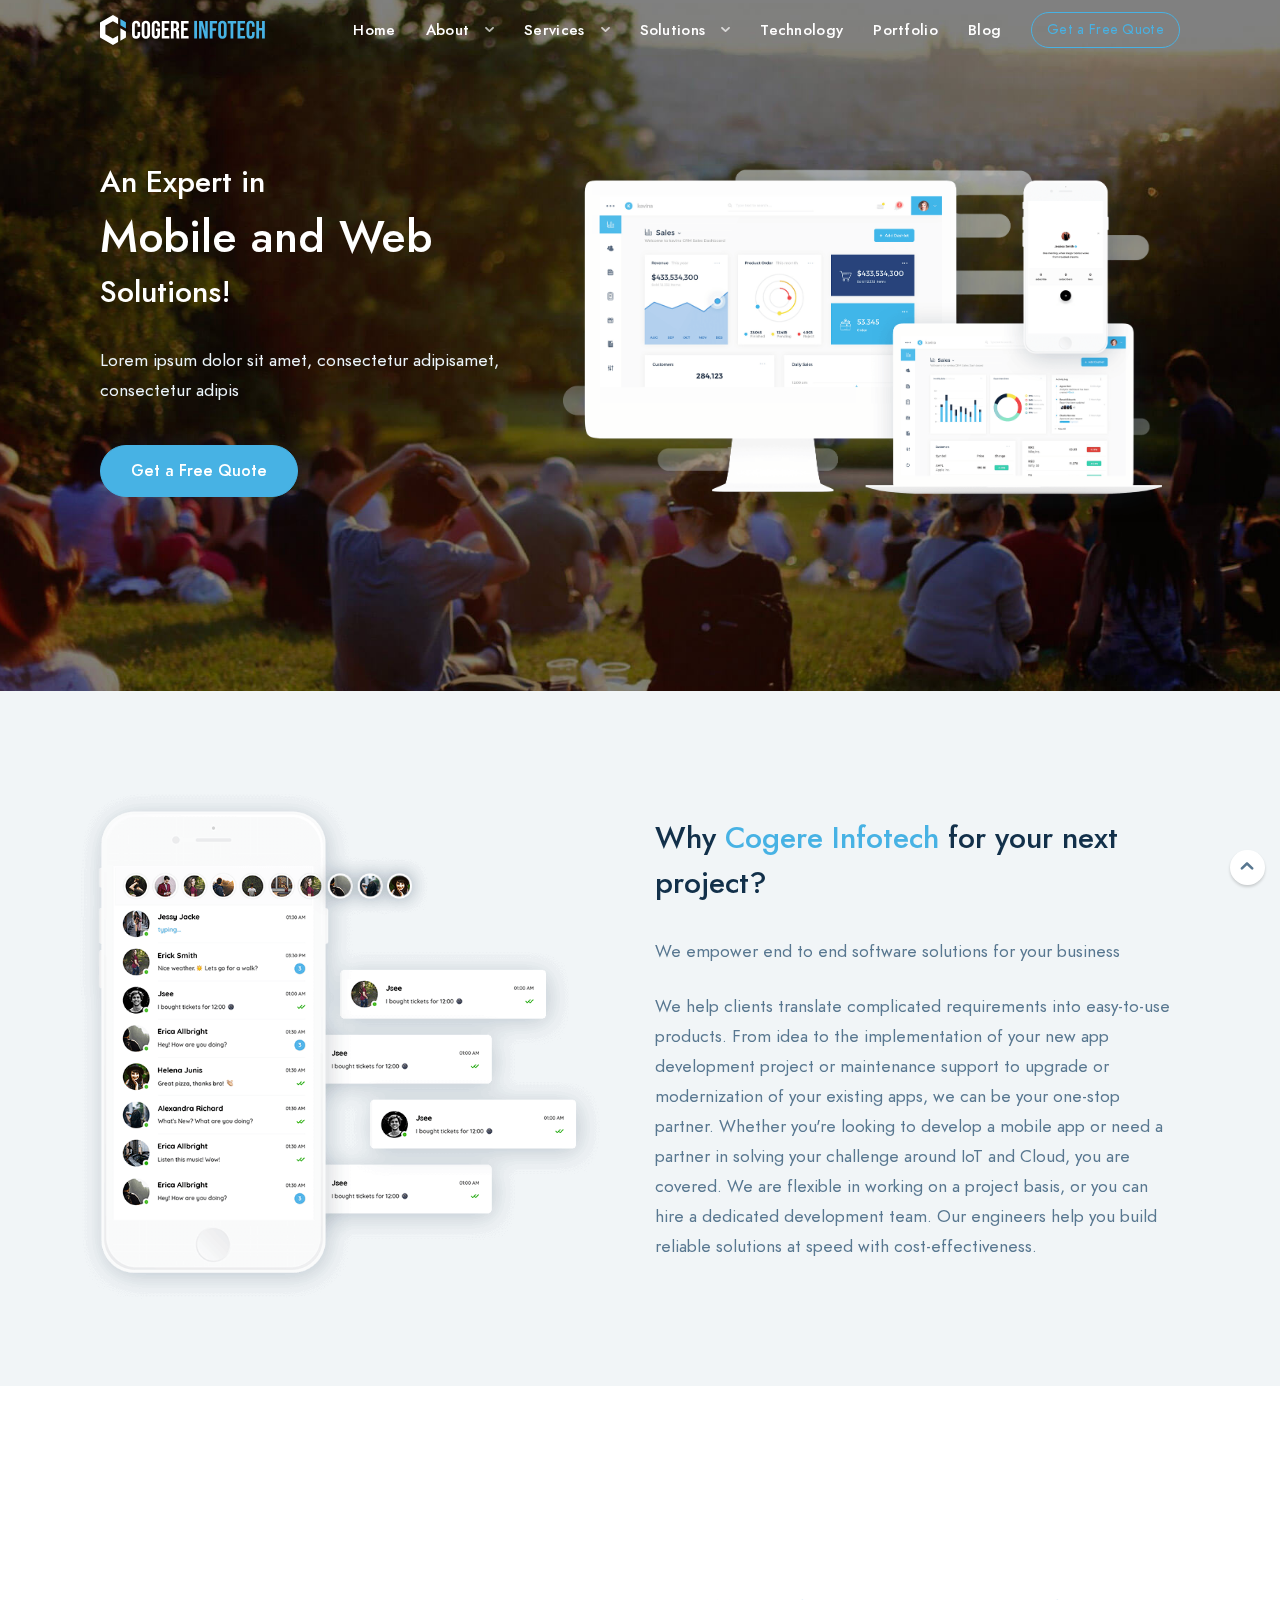
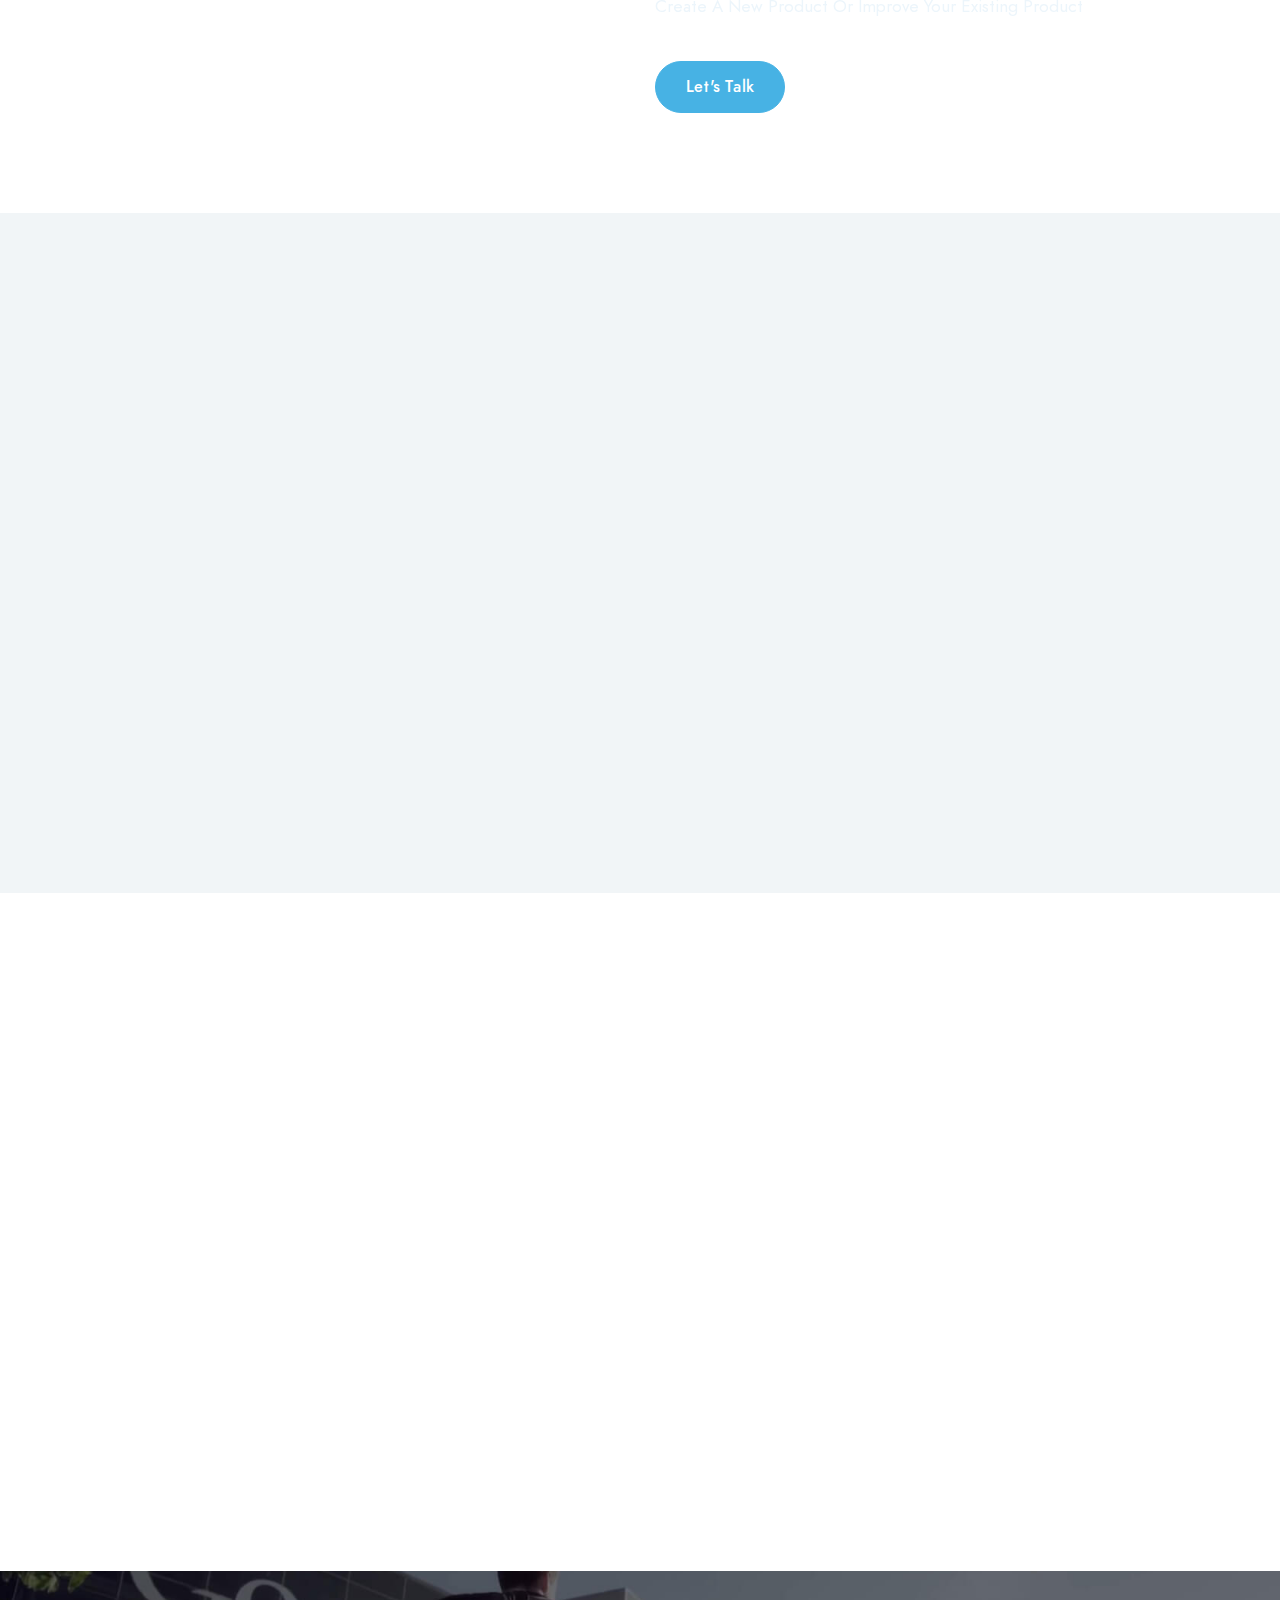
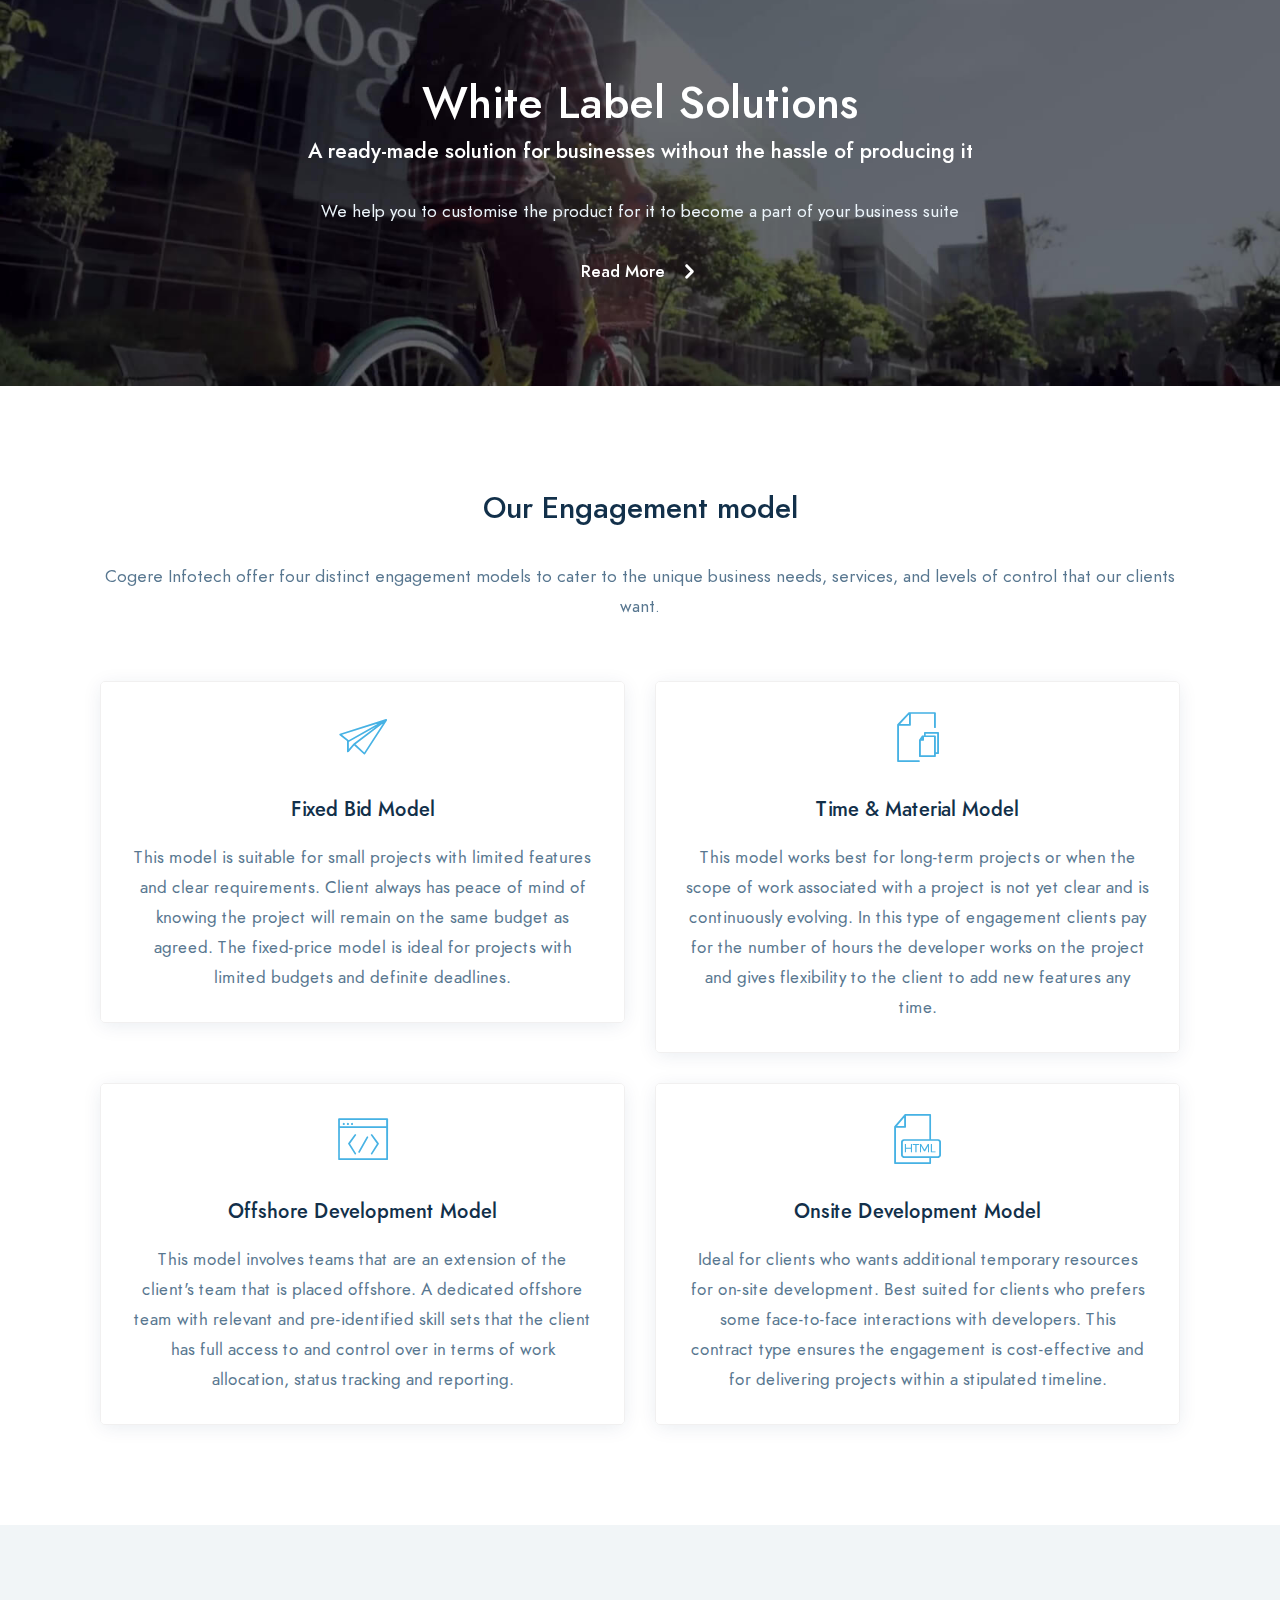
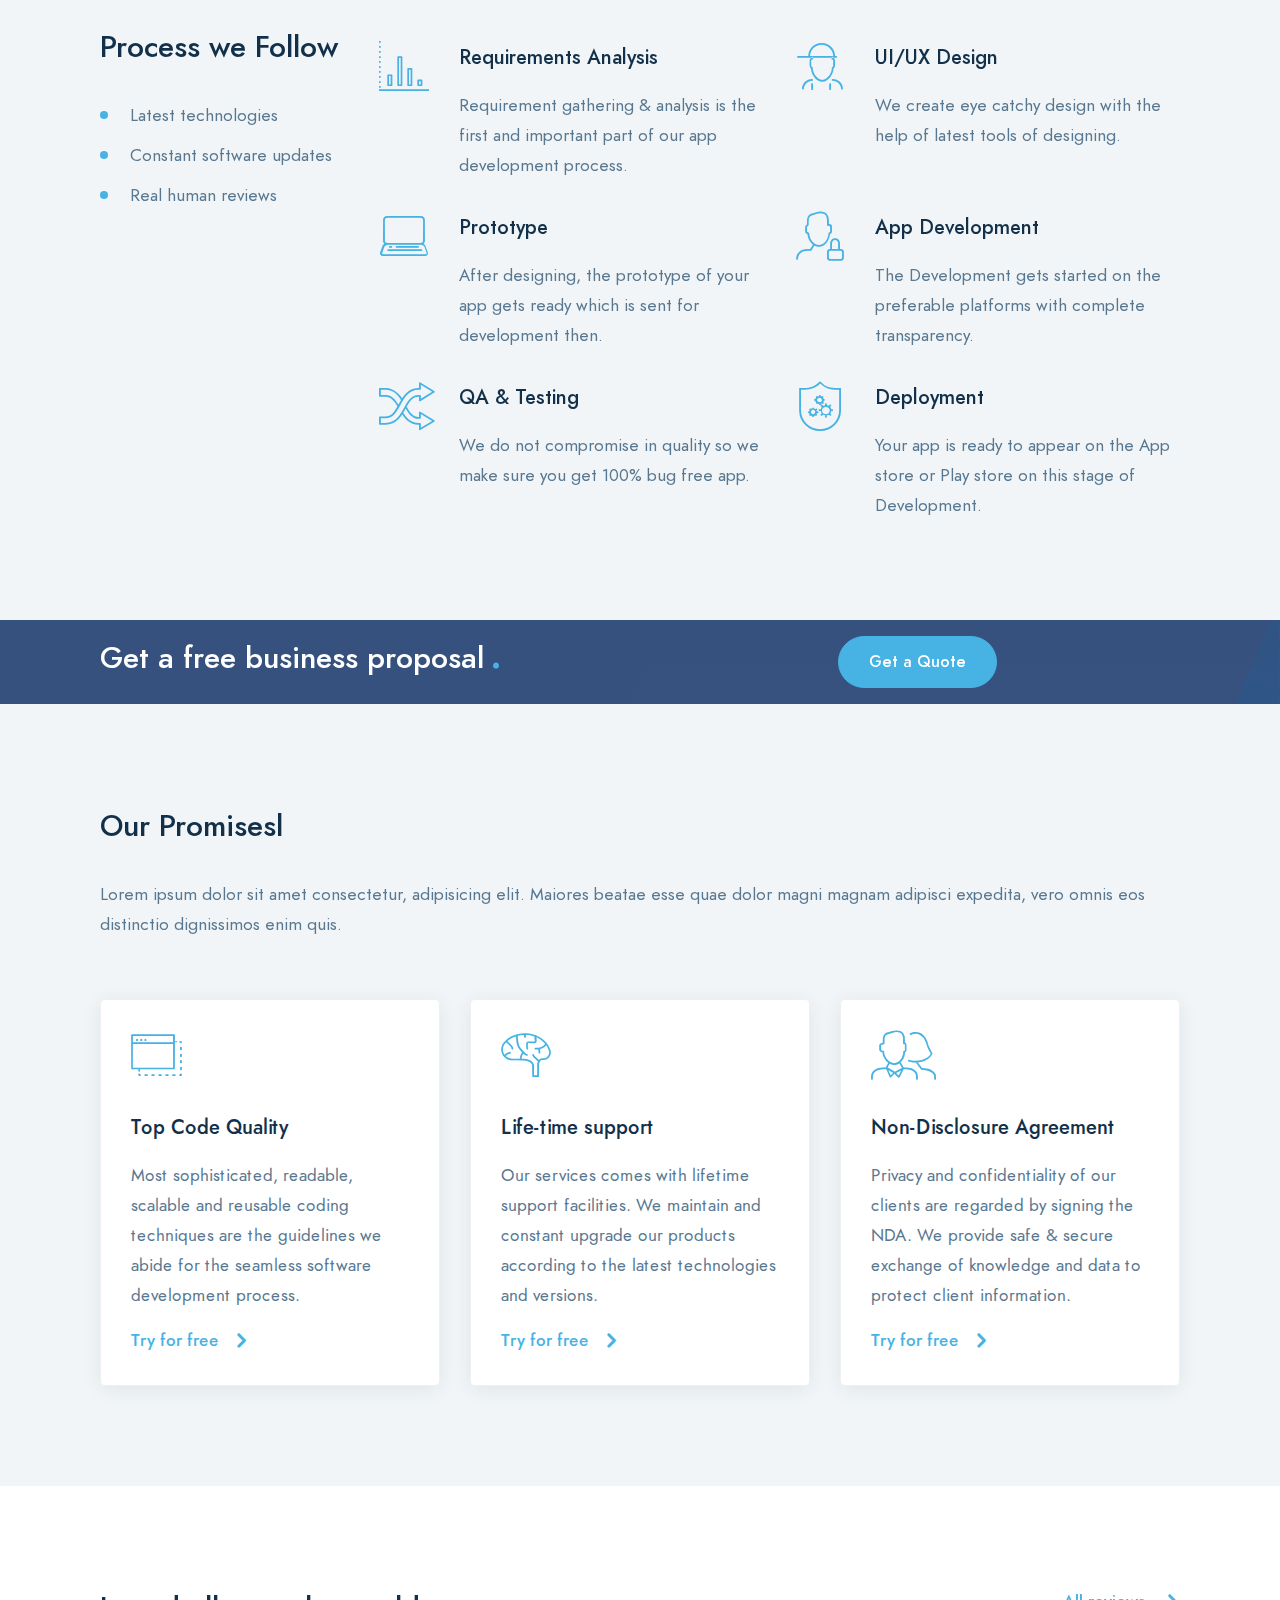
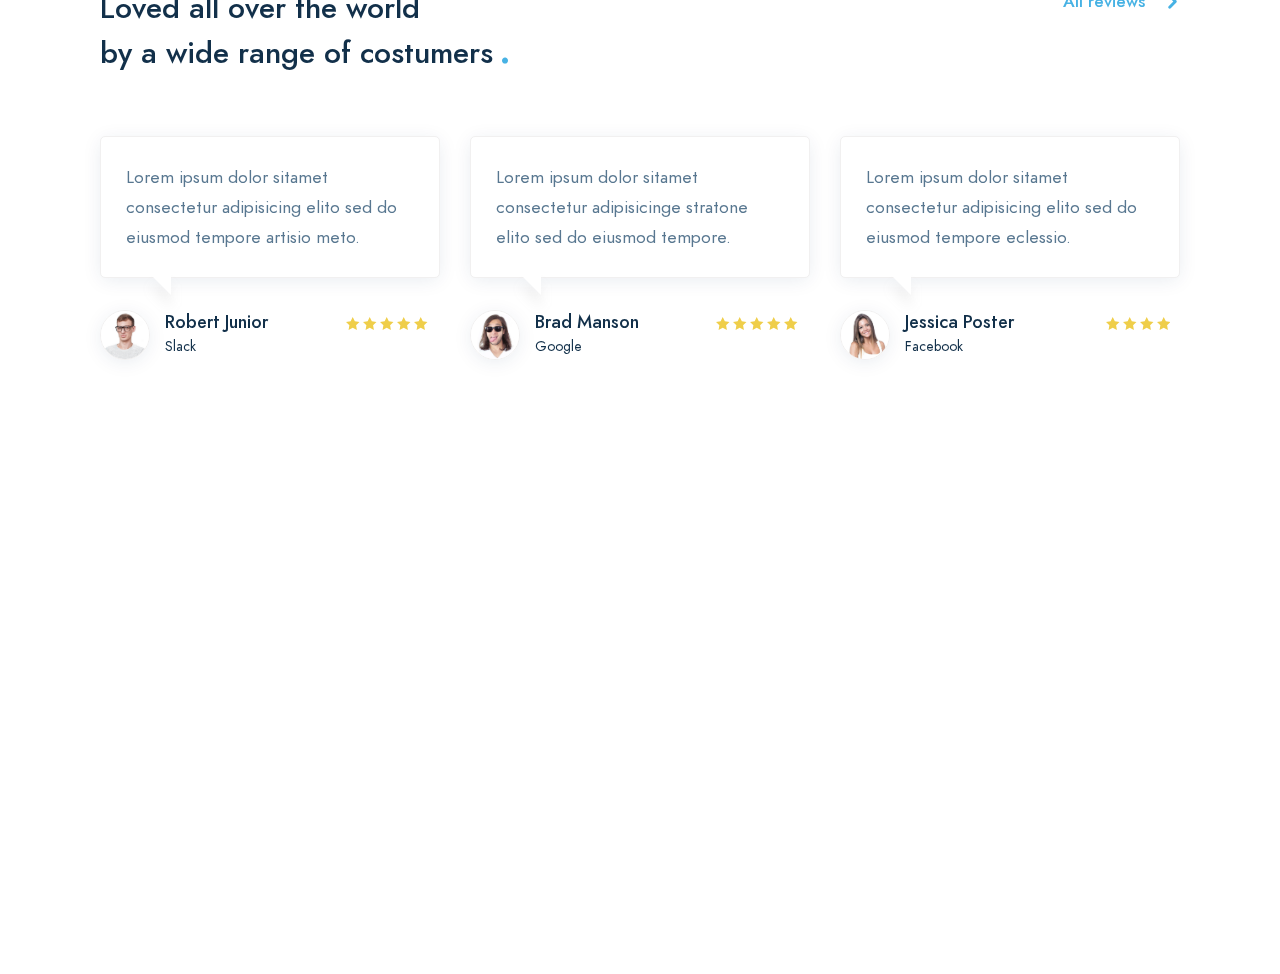
==== commit 6a003742: "update template pages" ====
--- a/index.html
+++ b/index.html
@@ -11,7 +11,7 @@
   <meta name="keywords" content="Mobile app, Website">
   <script src="assets/scripts/jquery.min.js"></script>
   <script src="assets/scripts/main.js"></script>
-  <link rel="stylesheet" href="assets/css/bootstrap.min.css">
+  <link rel="stylesheet" href="assets/css/bootstrap-grid.css">
   <link rel="stylesheet" href="assets/css/style.css">
   <link rel="stylesheet" href="assets/css/glide.css">
   <link rel="stylesheet" href="assets/css/magnific-popup.css">
@@ -43,17 +43,17 @@
             <a href="about.html">About</a>
             <ul>
               <li>
-                <a href="about.html#">Who We Are</a>
-              <li>
-                <a href="about.html#">Our Clients</a>
-              </li>
-              <li>
-                <a href="about.html#">Locations</a>
+                <a href="#who-we-are">Who We Are</a>
+              <li>
+                <a href="#our-approach">Our Approach</a>
+              </li>
+              <li>
+                <a href="#">Locations</a>
               </li>
             </ul>
           </li>
           <li class="dropdown">
-            <a href="#">Services</a>
+            <a href="services.html">Services</a>
             <ul>
               <li class="dropdown-submenu">
                 <a href="#">Mob App Development</a>
@@ -81,10 +81,10 @@
             </ul>
           </li>
           <li class="dropdown">
-            <a href="#">Services</a>
+            <a href="solutions.html">Solutions</a>
             <ul>
               <li>
-                <a href="#">Solutions</a>
+                <a href="#">White Label Solutions</a>
               </li>
               <li class="dropdown-submenu">
                 <a href="#">Retail</a>
@@ -122,8 +122,7 @@
     </div>
   </nav>
   <main>
-    <section class="section-image light ken-burn-center section-bottom-layer" data-parallax="scroll"
-      data-image-src="assets/media/hd-1.jpg">
+    <section class="section-image light ken-burn-center" data-parallax="scroll" data-image-src="assets/media/hd-1.jpg">
       <div class="container">
         <hr class="space" />
         <div class="row">
@@ -142,6 +141,7 @@
             <img src="assets/media/devices.png" alt="" />
           </div>
         </div>
+        <hr class="space" />
       </div>
     </section>
     <section id="features" class="section-base section-color">
@@ -164,8 +164,6 @@
         </div>
       </div>
     </section>
-
-
     <section class="section-image light ken-burn-center" data-parallax="scroll" data-image-src="assets/media/hd-5.jpg">
       <div class="container">
         <div class="row align-items-center">
@@ -179,7 +177,6 @@
         </div>
       </div>
     </section>
-
     <section id="features" class="section-base section-color">
       <div class="container">
         <div class="row align-items-center">
@@ -199,7 +196,6 @@
         </div>
       </div>
     </section>
-
     <section class="section-base">
       <div class="container">
         <div class="row align-items-center">
@@ -218,7 +214,6 @@
         </div>
       </div>
     </section>
-
     <section class="section-video light align-center">
       <video autoplay loop muted playsinline poster="assets/media/video-poster.jpg">
         <source src="assets/media/video.mp4" type="video/mp4">
@@ -288,7 +283,6 @@
         </div>
       </div>
     </section>
-
     <section class="section-base  section-color">
       <div class="container">
         <div class="row">
@@ -423,53 +417,112 @@
         </div>
       </div>
     </section>
+    <section id="reviews" class="section-base">
+      <div class="container">
+        <div class="row">
+          <div class="col-lg-6">
+            <h2>Loved all over the world<br />by a wide range of costumers.</h2>
+          </div>
+          <div class="col-lg-6 align-right align-left-md">
+            <a href="#" class="btn-text">All reviews</a>
+          </div>
+        </div>
+        <hr class="space" />
+        <div class="row">
+          <div class="col-lg-4">
+            <div class="cnt-box cnt-box-testimonials-bubble rating-5">
+              <p>
+                Lorem ipsum dolor sitamet consectetur adipisicing elito sed do eiusmod tempore artisio meto.
+              </p>
+              <div class="thumb-bar">
+                <img src="assets/media/users/user-1.jpg" alt="" />
+                <p>
+                  <span>Robert Junior</span>
+                  <span>Slack</span>
+                </p>
+              </div>
+            </div>
+          </div>
+          <div class="col-lg-4">
+            <div class="cnt-box cnt-box-testimonials-bubble rating-5">
+              <p>
+                Lorem ipsum dolor sitamet consectetur adipisicinge stratone elito sed do eiusmod tempore.
+              </p>
+              <div class="thumb-bar">
+                <img src="assets/media/users/user-4.jpg" alt="" />
+                <p>
+                  <span>Brad Manson</span>
+                  <span>Google</span>
+                </p>
+              </div>
+            </div>
+          </div>
+          <div class="col-lg-4">
+            <div class="cnt-box cnt-box-testimonials-bubble rating-4">
+              <p>
+                Lorem ipsum dolor sitamet consectetur adipisicing elito sed do eiusmod tempore eclessio.
+              </p>
+              <div class="thumb-bar">
+                <img src="assets/media/users/user-3.jpg" alt="" />
+                <p>
+                  <span>Jessica Poster</span>
+                  <span>Facebook</span>
+                </p>
+              </div>
+            </div>
+          </div>
+        </div>
+      </div>
+    </section>
   </main>
   <i class="scroll-top-btn scroll-top show"></i>
   <footer class="footer-parallax light">
     <div class="container">
       <div class="row">
-        <div class="col-md-6">
+        <div class="col-lg-6">
           <h4>Company and team</h4>
           <div class="menu-inner menu-inner-vertical">
-            <p class="text-muted">Cogere Infotech is a global IT solutions provider leading the off shoring revolution with its cutting-edge services that provide support and impetus to emerging & established businesses in the areas of IT consulting, product engineering, social networking, custom software development, application integration and maintenance.</p>
-          </div>
-        </div>
-        <div class="col-md-3">
+            <p>Cogere Infotech is a global IT solutions provider leading the off shoring revolution with its
+              cutting-edge services that provide support and impetus to emerging & established businesses in the areas
+              of IT consulting, product engineering, social networking, custom software development, application
+              integration and maintenance.</p>
+          </div>
+        </div>
+        <div class="col-lg-3">
           <h4>Help and support</h4>
           <div class="menu-inner menu-inner-vertical">
             <ul>
               <li>
-                <a href="#">Help centre</a>
-              </li>
-              <li>
-                <a href="#">Feedbacks</a>
-              </li>
-              <li>
-                <a href="#">Request new features</a>
-              </li>
-              <li>
-                <a href="#">Contact us</a>
+                <a href="mailto:info@cogereinfotech.com">info@cogereinfotech.com</a>
+              </li>
+              <li>
+                COGERE INFOTECH PRIVATE LIMITED
+                7th Floor, Ispahani Centre, 123/124, Nungambakkam High Road, Chennai - 600 034
+              </li>
+              <li>
+                <a href="#">+91 97908 65155</a>
               </li>
             </ul>
           </div>
         </div>
-        <div class="col-md-3">
-          <h4>Follow us</h4>
+        <div class="col-lg-3">
+          <h4>Social Networks</h4>
           <div class="icon-links icon-social icon-links-grid social-colors">
-            <a class="facebook"><i class="icon-facebook"></i></a>
-            <a class="twitter"><i class="icon-twitter"></i></a>
-            <a class="linkedin"><i class="icon-linkedin"></i></a>
-            <a class="youtube"><i class="icon-youtube"></i></a>
-            <a class="instagram"><i class="icon-instagram"></i></a>
+            <a class="facebook" target="_blank" href="https://www.facebook.com/Cogere-Infotech-104064728206015"><i
+                class="icon-facebook"></i></a>
+            <a class="twitter" target="_blank" href="https://twitter.com/CogereInfotech"><i
+                class="icon-twitter"></i></a>
+            <a class="linkedin" target="_blank" href="https://www.linkedin.com/company/70511378/"><i
+                class="icon-linkedin"></i></a>
+            <a class="youtube" target="_blank" href="https://www.instagram.com/cogereinfotech/"><i
+                class="icon-youtube"></i></a>
           </div>
         </div>
       </div>
     </div>
     <div class="footer-bar">
       <div class="container">
-        <span>© Cogereinfotech LTD 2019. Cogereinfotech is a powerful Landing Page App Template built with <a
-            target="_blank" href="https://themekit.dev/code/">Themekit</a> by the <a target="_blank"
-            href="https://schiocco.com/">Schiocco</a> Team. </span>
+        <span>Copyrights ©️, Cogere Infotech Pvt Ltd. All rights reserved.</span>
         <span><img src="assets/media/logo-light.svg" alt="" /></span>
       </div>
     </div>
--- a/assets/css/style.css
+++ b/assets/css/style.css
@@ -28,25 +28,22 @@
 
 @font-face {
   font-family: "Icons";
-  src: url("../media/icons/icons.eot");
-  src: url("../media/icons/icons.eot?#iefix-rdmvgc") format("embedded-opentype"),
-    url("../media/icons/icons.woff") format("woff"),
-    url("../media/icons/icons.ttf") format("truetype"),
-    url("../media/icons/icons.svg?-rdmvgc#icomoon") format("svg");
+  src: url('../media/icons/icons.eot');
+  src: url('../media/icons/icons.eot?#iefix-rdmvgc') format('embedded-opentype'), url('../media/icons/icons.woff') format('woff'), url('../media/icons/icons.ttf') format('truetype'), url('../media/icons/icons.svg?-rdmvgc#icomoon') format('svg');
   font-weight: normal;
   font-style: normal;
 }
 
 body,
 textarea {
-  font-family: "Roboto", sans-serif;
+  font-family: 'Roboto', sans-serif;
   font-size: 16px;
   line-height: 25px;
   padding: 0;
   margin: 0;
 }
 
-body > #preloader {
+body>#preloader {
   position: fixed;
   top: 0;
   left: 0;
@@ -73,7 +70,7 @@
 
 a,
 li {
-  -webkit-tap-highlight-color: transparent;
+  -webkit-tap-highlight-color: transparent
 }
 
 h1,
@@ -90,62 +87,62 @@
   margin: 0;
 }
 
-p + p {
+p+p {
   margin-top: 10px;
 }
 
 h1 {
   font-size: 35px;
-  line-height: 40px;
+  line-height: 40px
 }
 
 h2 {
   font-size: 25px;
-  line-height: 30px;
-}
-
-h1 + p,
-h2 + p,
-h3 + p,
-h4 + p,
-h2 + h4,
-h1 + h4,
-h2 + ul.icon-list,
-h3 + ul.icon-list,
-p + h3,
-p + .btn,
-p + h4,
-h4 + .btn,
-h4 + .btn-text,
-h4 + input,
-h4 + select,
-h4 + textarea,
-p + ul.icon-list,
-p + .btn-text,
-p + table,
-p + pre,
-p + img,
-img + p,
-p + .row,
-.row + p,
-p + .img-box,
-p + .media-box,
-p + .cnt-box,
-p + .icon-links,
-p + ul.icon-list,
-.container > .row + .row,
-.container > div + p,
-.container > div + .btn,
-.table + .btn,
-.table + .btn-text,
-h4 + div,
-h4 + ul,
-h4 + ul.icon-list,
-h4 + a,
-.slimScrollDiv + .btn,
-.text-list + .btn,
-.text-list + .btn-text,
-p + .text-list {
+  line-height: 30px
+}
+
+h1+p,
+h2+p,
+h3+p,
+h4+p,
+h2+h4,
+h1+h4,
+h2+ul.icon-list,
+h3+ul.icon-list,
+p+h3,
+p+.btn,
+p+h4,
+h4+.btn,
+h4+.btn-text,
+h4+input,
+h4+select,
+h4+textarea,
+p+ul.icon-list,
+p+.btn-text,
+p+table,
+p+pre,
+p+img,
+img+p,
+p+.row,
+.row+p,
+p+.img-box,
+p+.media-box,
+p+.cnt-box,
+p+.icon-links,
+p+ul.icon-list,
+.container>.row+.row,
+.container>div+p,
+.container>div+.btn,
+.table+.btn,
+.table+.btn-text,
+h4+div,
+h4+ul,
+h4+ul.icon-list,
+h4+a,
+.slimScrollDiv+.btn,
+.text-list+.btn,
+.text-list+.btn-text,
+p+.text-list {
   margin-top: 15px;
 }
 
@@ -154,7 +151,7 @@
   margin-left: -55px;
 }
 
-.btn:not(.full-width) + .btn:not(.full-width) {
+.btn:not(.full-width)+.btn:not(.full-width) {
   margin-left: 15px;
 }
 
@@ -207,25 +204,25 @@
   margin: 0 !important;
 }
 
-.no-padding-y > .container {
+.no-padding-y>.container {
   padding-top: 0;
   padding-bottom: 0;
 }
 
-.no-padding-x > .container {
+.no-padding-x>.container {
   padding-left: 0;
   padding-right: 0;
 }
 
-.no-padding-top > .container {
+.no-padding-top>.container {
   padding-top: 0;
 }
 
-.no-padding-bottom > .container {
+.no-padding-bottom>.container {
   padding-bottom: 0;
 }
 
-.no-padding > .container {
+.no-padding>.container {
   padding: 0;
 }
 
@@ -292,9 +289,9 @@
 .social-links a i,
 a,
 .glide__arrow,
-.search-bar input[type="submit"],
-.menu-cnt .tab-nav > li a,
-.menu-cnt > ul > li a {
+.search-bar input[type=submit],
+.menu-cnt .tab-nav>li a,
+.menu-cnt>ul>li a {
   color: #379cf4;
 }
 
@@ -302,10 +299,10 @@
 .icon-circle span:before,
 .icon-line li:before,
 .icon-line span:before,
-.progress-bar > div > div,
-.progress-bar > div span,
+.progress-bar>div>div,
+.progress-bar>div span,
 .breadcrumb li a:after,
-.glide__bullets > button {
+.glide__bullets>button {
   background-color: #379cf4;
 }
 
@@ -331,25 +328,25 @@
 
 .btn-border:hover,
 .icon-links a:hover i,
-.icon-links-popup:hover > i,
+.icon-links-popup:hover>i,
 .breadcrumb li:not(:last-child):hover a,
 .pagination li:not(.page):hover a,
-.search-bar input[type="submit"]:hover,
-.accordion-list > li:hover > a,
+.search-bar input[type=submit]:hover,
+.accordion-list>li:hover>a,
 .btn-text:hover,
-.menu-inner li:hover > a,
-.menu-inner li.active > a,
-.menu-inner .dropdown ul > li:hover > a,
-.album-title > a:hover,
+.menu-inner li:hover>a,
+.menu-inner li.active>a,
+.menu-inner .dropdown ul>li:hover>a,
+.album-title>a:hover,
 .glide__arrow:hover,
 .mega-menu .icon-list li a:hover,
 nav.active .menu-btn,
-.menu-transparent .menu-cnt > ul > li:hover > a,
+.menu-transparent .menu-cnt>ul>li:hover>a,
 .list-nav a:hover {
   color: #3081c8;
 }
 
-.light .dropdown > ul > li:not(:hover) > a {
+.light .dropdown>ul>li:not(:hover)>a {
   color: #3081c8 !important;
 }
 
@@ -357,11 +354,11 @@
 .cnt-box-badge .badge,
 .cnt-box-blog-side .blog-date,
 .cnt-box-blog-top .blog-date,
-.dropdown ul:not(.icon-list) li:hover > a,
-.menu-cnt > ul > li:hover > a,
-.lan-menu > li:hover > a,
-.glide__bullets > button:hover,
-.glide__bullets > button.glide__bullet--active {
+.dropdown ul:not(.icon-list) li:hover>a,
+.menu-cnt>ul>li:hover>a,
+.lan-menu>li:hover>a,
+.glide__bullets>button:hover,
+.glide__bullets>button.glide__bullet--active {
   background-color: #3081c8;
 }
 
@@ -376,7 +373,7 @@
 .input-text:focus,
 .input-select:focus,
 .input-textarea:focus,
-.search-bar input[type="text"]:focus {
+.search-bar input[type=text]:focus {
   border-color: #3081c8;
 }
 
@@ -393,25 +390,25 @@
 .table,
 .table td,
 .table th,
-.step-item > span,
+.step-item>span,
 .pagination li.page a,
-.accordion-list > li,
+.accordion-list>li,
 .menu-inner:not(.menu-inner-vertical) .dropdown ul,
-.search-bar input[type="text"],
+.search-bar input[type=text],
 .footer-bar,
 .menu-cnt.active,
 .search-box-menu,
-.section-block + .section-base,
-.section-map + .section-base {
+.section-block+.section-base,
+.section-map+.section-base {
   border-color: #c3dff7;
 }
 
 .step-item:before,
 .menu-inner li:before,
 .bg-color,
-body main > section.bg-color,
-.menu-top-logo > .container:before,
-body hr:not([class*="space"]) {
+body main>section.bg-color,
+.menu-top-logo>.container:before,
+body hr:not([class*=space]) {
   background-color: #c3dff7;
 }
 
@@ -421,27 +418,28 @@
 -------------------------------------------------------------------
 */
 
-.cnt-box-testimonials-bubble > p,
+.cnt-box-testimonials-bubble>p,
 .cnt-call,
 .comment-list li,
 .quote,
-.progress-bar > div,
+.progress-bar>div,
 .timeline .panel,
 .header-base,
 .cnt-box.boxed .caption,
-.cnt-box-side-icon.boxed > i,
-.cnt-box-top-icon.boxed > i,
+.cnt-box-side-icon.boxed>i,
+.cnt-box-top-icon.boxed>i,
 .menu-big-box .menu-box,
 footer,
-main > section.section-base.section-color,
+main>section.section-base.section-color,
 .boxed-area,
 .list-tags a {
-  background-color: #eaf5fc;
-}
-
-.cnt-box-testimonials-bubble > p:after {
-  border-color: #eaf5fc;
-}
+  background-color: #EAF5FC;
+}
+
+.cnt-box-testimonials-bubble>p:after {
+  border-color: #EAF5FC;
+}
+
 
 /*
 -------------------------------------------------------------------
@@ -450,14 +448,14 @@
 */
 
 .light .breadcrumb li:not(:last-child) a,
-.light .menu-inner li > a,
-.light .menu-inner li:hover > a,
+.light .menu-inner li>a,
+.light .menu-inner li:hover>a,
 footer.light a,
 .light .counter .value,
-.light .menu-right > ul > li > a,
-nav.light .menu-cnt > ul > li > a,
+.light .menu-right>ul>li>a,
+nav.light .menu-cnt>ul>li>a,
 .light .menu-btn:before {
-  color: #fff;
+  color: #FFF;
 }
 
 .light,
@@ -478,29 +476,317 @@
 .light .icon-links a i,
 .social-colors.icon-links-grid i,
 .icon-links-button a i {
-  color: #fff !important;
+  color: #FFF !important;
 }
 
 .light .breadcrumb li a:after,
 .section-image .boxed-area {
-  background-color: #fff;
-}
-
-.light .glide__bullets > button,
-.light .glide__bullets > button.glide__bullet--active,
+  background-color: #FFF;
+}
+
+.light .glide__bullets>button,
+.light .glide__bullets>button.glide__bullet--active,
 .section-color .boxed-area,
 .bg-white {
-  background-color: #fff !important;
+  background-color: #FFF !important;
 }
 
 .light .btn-border {
-  color: #fff !important;
-  border-color: #fff !important;
+  color: #FFF !important;
+  border-color: #FFF !important;
 }
 
 .light .btn-text:hover,
 .light p a:hover {
-  opacity: 0.7;
+  opacity: .7;
+}
+
+.mt-0,
+.my-0 {
+  margin-top: 0 !important
+}
+
+.mr-0,
+.mx-0 {
+  margin-right: 0 !important
+}
+
+.mb-0,
+.my-0 {
+  margin-bottom: 0 !important
+}
+
+.ml-0,
+.mx-0 {
+  margin-left: 0 !important
+}
+
+.m-1 {
+  margin: .25rem !important
+}
+
+.mt-1,
+.my-1 {
+  margin-top: .25rem !important
+}
+
+.mr-1,
+.mx-1 {
+  margin-right: .25rem !important
+}
+
+.mb-1,
+.my-1 {
+  margin-bottom: .25rem !important
+}
+
+.ml-1,
+.mx-1 {
+  margin-left: .25rem !important
+}
+
+.m-2 {
+  margin: .5rem !important
+}
+
+.mt-2,
+.my-2 {
+  margin-top: .5rem !important
+}
+
+.mr-2,
+.mx-2 {
+  margin-right: .5rem !important
+}
+
+.mb-2,
+.my-2 {
+  margin-bottom: .5rem !important
+}
+
+.ml-2,
+.mx-2 {
+  margin-left: .5rem !important
+}
+
+.m-3 {
+  margin: 1rem !important
+}
+
+.mt-3,
+.my-3 {
+  margin-top: 1rem !important
+}
+
+.mr-3,
+.mx-3 {
+  margin-right: 1rem !important
+}
+
+.mb-3,
+.my-3 {
+  margin-bottom: 1rem !important
+}
+
+.ml-3,
+.mx-3 {
+  margin-left: 1rem !important
+}
+
+.m-4 {
+  margin: 1.5rem !important
+}
+
+.mt-4,
+.my-4 {
+  margin-top: 1.5rem !important
+}
+
+.mr-4,
+.mx-4 {
+  margin-right: 1.5rem !important
+}
+
+.mb-4,
+.my-4 {
+  margin-bottom: 1.5rem !important
+}
+
+.ml-4,
+.mx-4 {
+  margin-left: 1.5rem !important
+}
+
+.m-5 {
+  margin: 3rem !important
+}
+
+.mt-5,
+.my-5 {
+  margin-top: 3rem !important
+}
+
+.mr-5,
+.mx-5 {
+  margin-right: 3rem !important
+}
+
+.mb-5,
+.my-5 {
+  margin-bottom: 3rem !important
+}
+
+.ml-5,
+.mx-5 {
+  margin-left: 3rem !important
+}
+
+.p-0 {
+  padding: 0 !important
+}
+
+.pt-0,
+.py-0 {
+  padding-top: 0 !important
+}
+
+.pr-0,
+.px-0 {
+  padding-right: 0 !important
+}
+
+.pb-0,
+.py-0 {
+  padding-bottom: 0 !important
+}
+
+.pl-0,
+.px-0 {
+  padding-left: 0 !important
+}
+
+.p-1 {
+  padding: .25rem !important
+}
+
+.pt-1,
+.py-1 {
+  padding-top: .25rem !important
+}
+
+.pr-1,
+.px-1 {
+  padding-right: .25rem !important
+}
+
+.pb-1,
+.py-1 {
+  padding-bottom: .25rem !important
+}
+
+.pl-1,
+.px-1 {
+  padding-left: .25rem !important
+}
+
+.p-2 {
+  padding: .5rem !important
+}
+
+.pt-2,
+.py-2 {
+  padding-top: .5rem !important
+}
+
+.pr-2,
+.px-2 {
+  padding-right: .5rem !important
+}
+
+.pb-2,
+.py-2 {
+  padding-bottom: .5rem !important
+}
+
+.pl-2,
+.px-2 {
+  padding-left: .5rem !important
+}
+
+.p-3 {
+  padding: 1rem !important
+}
+
+.pt-3,
+.py-3 {
+  padding-top: 1rem !important
+}
+
+.pr-3,
+.px-3 {
+  padding-right: 1rem !important
+}
+
+.pb-3,
+.py-3 {
+  padding-bottom: 1rem !important
+}
+
+.pl-3,
+.px-3 {
+  padding-left: 1rem !important
+}
+
+.p-4 {
+  padding: 1.5rem !important
+}
+
+.pt-4,
+.py-4 {
+  padding-top: 1.5rem !important
+}
+
+.pr-4,
+.px-4 {
+  padding-right: 1.5rem !important
+}
+
+.pb-4,
+.py-4 {
+  padding-bottom: 1.5rem !important
+}
+
+.pl-4,
+.px-4 {
+  padding-left: 1.5rem !important
+}
+
+.p-5 {
+  padding: 3rem !important
+}
+
+.pt-5,
+.py-5 {
+  padding-top: 3rem !important
+}
+
+.pr-5,
+.px-5 {
+  padding-right: 3rem !important
+}
+
+.pb-5,
+.py-5 {
+  padding-bottom: 3rem !important
+}
+
+.pl-5,
+.px-5 {
+  padding-left: 3rem !important
+}
+
+.m-n1 {
+  margin: -.25rem !important
 }
 
 /* 
@@ -576,26 +862,26 @@
 
 */
 
-main > section {
+main>section {
   margin: 0;
   padding: 0;
   position: relative;
   overflow: hidden;
 }
 
-main > section.section-base {
-  background-color: #fff;
-}
-
-main > section > .container {
+main>section.section-base {
+  background-color: #FFF;
+}
+
+main>section>.container {
   padding-top: 100px;
   padding-bottom: 100px;
 }
 
-.section-video > video,
-.section-map > .google-map,
-.section-slider > .background-slider,
-.section-slider > .background-slider > div {
+.section-video>video,
+.section-map>.google-map,
+.section-slider>.background-slider,
+.section-slider>.background-slider>div {
   position: absolute !important;
   height: 100%;
   width: 100%;
@@ -611,42 +897,43 @@
   align-items: center;
 }
 
-.section-full-width > .container {
+.section-full-width>.container {
   max-width: 100%;
   width: 100%;
 }
 
 @media (min-width: 994px) {
-  .section-full-width-right > .container > .row > .col-lg-6:last-child {
-    position: absolute;
-    left: 50%;
-  }
-
-  .section-full-width-right > .container > .row > .col-lg-8:last-child {
-    position: absolute;
-    left: 66.666667%;
-  }
-
-  .section-full-width-left > .container > .row > .col-lg-6:first-child {
-    position: absolute;
-    right: 50%;
-  }
-
-  .section-full-width-left > .container > .row {
-    direction: rtl;
-    text-align: left;
-  }
-
-  .section-full-width-left > .container > .row > div,
-  .section-full-width-right > .container > .row > div {
-    direction: ltr;
-  }
-
-  main .section-full-width-left > .container,
-  main .section-full-width-left > .container {
-    position: static;
-  }
-}
+  .section-full-width-right>.container>.row>.col-lg-6:last-child {
+      position: absolute;
+      left: 50%;
+  }
+
+  .section-full-width-right>.container>.row>.col-lg-8:last-child {
+      position: absolute;
+      left: 66.666667%;
+  }
+
+  .section-full-width-left>.container>.row>.col-lg-6:first-child {
+      position: absolute;
+      right: 50%;
+  }
+
+  .section-full-width-left>.container>.row {
+      direction: rtl;
+      text-align: left;
+  }
+
+  .section-full-width-left>.container>.row>div,
+  .section-full-width-right>.container>.row>div {
+      direction: ltr;
+  }
+
+  main .section-full-width-left>.container,
+  main .section-full-width-left>.container {
+      position: static;
+  }
+}
+
 
 /*
 -------------------------------------------------------------------
@@ -673,15 +960,15 @@
 -------------------------------------------------------------------
 */
 
-main > .section-map {
+main>.section-map {
   padding-top: 100px;
   padding-bottom: 100px;
 }
 
-.section-map > .container {
+.section-map>.container {
   position: relative;
   z-index: 5;
-  background-color: #fff;
+  background-color: #FFF;
   padding: 30px;
   border-radius: 3px;
   width: 50%;
@@ -690,17 +977,17 @@
   transform: translateX(calc(-100% - 30px));
 }
 
-.section-map-right > .container {
+.section-map-right>.container {
   transform: none;
 }
 
-.section-map.section-full-width > .container {
+.section-map.section-full-width>.container {
   max-width: 50%;
 }
 
 @media (min-width: 1200px) {
-  .section-map > .container {
-    max-width: 525px;
+  .section-map>.container {
+      max-width: 525px;
   }
 }
 
@@ -710,11 +997,11 @@
 -------------------------------------------------------------------
 */
 
-.section-video > video {
+.section-video>video {
   height: auto;
 }
 
-.section-video > .container {
+.section-video>.container {
   position: relative;
   z-index: 5;
 }
@@ -725,18 +1012,18 @@
 -------------------------------------------------------------------
 */
 
-.section-slider > .background-slider > div {
+.section-slider>.background-slider>div {
   opacity: 0;
-  transition: all 0.5s;
+  transition: all .5s;
   background-size: cover;
   background-position: center center;
 }
 
-.section-slider > .background-slider > div.active {
+.section-slider>.background-slider>div.active {
   opacity: 1;
 }
 
-.section-slider > .container {
+.section-slider>.container {
   position: relative;
   z-index: 5;
 }
@@ -758,7 +1045,7 @@
 -------------------------------------------------------------------
 */
 
-.section-block > .block-media {
+.section-block>.block-media {
   position: absolute;
   width: calc(50% - 15px);
   height: 100%;
@@ -769,7 +1056,7 @@
   overflow: hidden;
 }
 
-.section-block-right > .block-media {
+.section-block-right>.block-media {
   left: 0;
   right: auto;
   border-radius: 0;
@@ -777,8 +1064,8 @@
   border-bottom-right-radius: 3px;
 }
 
-.section-block > .container > .row > .col:first-child:before {
-  content: "";
+.section-block>.container>.row>.col:first-child:before {
+  content: '';
   border: 25px solid #ffffff;
   border-top-color: transparent;
   border-bottom-color: transparent;
@@ -791,28 +1078,28 @@
   z-index: 1;
 }
 
-.section-block-right > .container > .row > .col:first-child:before {
+.section-block-right>.container>.row>.col:first-child:before {
   right: auto;
   left: -65px;
   transform: rotate(180deg);
 }
 
-.section-block > .block-media .image {
+.section-block>.block-media .image {
   height: 100%;
   width: 100%;
   background-size: cover;
   background-position: center center;
 }
 
-.section-block > .block-media video {
+.section-block>.block-media video {
   width: 100%;
 }
 
-.section-block-right > .container > .row {
+.section-block-right>.container>.row {
   flex-direction: row-reverse;
 }
 
-.section-block > .container > .row > .col:last-child {
+.section-block>.container>.row>.col:last-child {
   text-align: center;
   display: flex;
   align-items: center;
@@ -820,33 +1107,30 @@
   transform: translateX(30px);
 }
 
-.section-block-right > .container > .row > .col:last-child {
+.section-block-right>.container>.row>.col:last-child {
   transform: translateX(-30px);
 }
 
-.section-block-full > .block-media {
+.section-block-full>.block-media {
   width: 100%;
 }
 
-.section-block-full > .container > .row > .col {
+.section-block-full>.container>.row>.col {
   max-width: calc(50% - 30px);
 }
 
-.section-block-full > .container > .row > .col:first-child {
-  background: #fff;
+.section-block-full>.container>.row>.col:first-child {
+  background: #FFF;
   padding: 60px;
   margin: 0 15px;
   border-radius: 3px;
 }
 
-.section-block-full > .container > .row > .col:first-child:before {
+.section-block-full>.container>.row>.col:first-child:before {
   right: -49px;
 }
 
-.section-block-full.section-block-right
-  > .container
-  > .row
-  > .col:first-child:before {
+.section-block-full.section-block-right>.container>.row>.col:first-child:before {
   right: auto;
   left: -49px;
 }
@@ -862,24 +1146,24 @@
 
 */
 
-body > nav {
+body>nav {
   z-index: 995;
   position: relative;
-  background-color: #fff;
-}
-
-body > nav > .container {
+  background-color: #FFF;
+}
+
+body>nav>.container {
   height: 100%;
   min-height: 50px;
 }
 
 .dropdown ul li a {
-  background-color: #fff;
-}
-
-.dropdown ul li:hover > a,
-nav:not(.menu-transparent) .menu-cnt > ul > li:hover > a {
-  color: #fff;
+  background-color: #FFF;
+}
+
+.dropdown ul li:hover>a,
+nav:not(.menu-transparent) .menu-cnt>ul>li:hover>a {
+  color: #FFF;
 }
 
 .logo-retina {
@@ -887,18 +1171,19 @@
 }
 
 @media (min-resolution: 192dpi) and (min-width: 994px),
-  (-webkit-min-device-pixel-ratio: 2) and (min-width: 994px) {
+(-webkit-min-device-pixel-ratio: 2) and (min-width: 994px) {
+
   .logo-retina:not(.hidden):not(.scroll-show),
   .logo-retina.scroll-show.showed {
-    display: block !important;
+      display: block !important;
   }
 
   .logo-default {
-    display: none !important;
-  }
-}
-
-body > nav .menu-brand {
+      display: none !important;
+  }
+}
+
+body>nav .menu-brand {
   float: left;
   height: 50px;
   display: flex;
@@ -909,11 +1194,11 @@
   position: relative;
 }
 
-body > nav .menu-brand > a {
+body>nav .menu-brand>a {
   height: 100%;
 }
 
-body > nav .menu-brand img {
+body>nav .menu-brand img {
   max-height: 100%;
   display: block;
 }
@@ -951,8 +1236,8 @@
   position: relative;
 }
 
-.menu-cnt > ul,
-.menu-inner > ul {
+.menu-cnt>ul,
+.menu-inner>ul {
   float: left;
   list-style: none;
   padding: 0;
@@ -961,9 +1246,9 @@
   margin-left: 30px;
 }
 
-.menu-cnt > ul > li > a,
-.dropdown > ul > li > a,
-.dropdown-submenu > ul > li > a {
+.menu-cnt>ul>li>a,
+.dropdown>ul>li>a,
+.dropdown-submenu>ul>li>a {
   height: 50px;
   line-height: 50px;
   padding: 0 15px;
@@ -971,22 +1256,22 @@
   display: block;
 }
 
-.menu-cnt ul > li > a {
+.menu-cnt ul>li>a {
   text-decoration: none;
-  transition: all 0.5s, height 0s, line-height 0s;
-}
-
-.menu-cnt > ul > li a {
+  transition: all .5s, height 0s, line-height 0s;
+}
+
+.menu-cnt>ul>li a {
   font-weight: 500;
   text-decoration: none;
   text-align: left;
 }
 
-.menu-right > * {
+.menu-right>* {
   margin: 0 15px;
 }
 
-.search-box-menu > input[type="text"] {
+.search-box-menu>input[type=text] {
   display: none;
   position: absolute;
   box-sizing: border-box;
@@ -1003,14 +1288,14 @@
   border-radius: 3px;
   box-shadow: 0 5px 5px rgba(0, 0, 0, 0.06);
   background-color: white;
-  transition: all 0.5s;
-}
-
-body > nav .search-box-menu.active > input {
+  transition: all .5s;
+}
+
+body>nav .search-box-menu.active>input {
   display: block;
 }
 
-.search-box-menu > i {
+.search-box-menu>i {
   font-size: 19px;
   height: 50px;
   line-height: 50px;
@@ -1020,25 +1305,25 @@
   text-align: center;
 }
 
-.search-box-menu > i:before {
+.search-box-menu>i:before {
   font-family: "Icons";
   content: "\61";
   font-style: normal;
   text-transform: none;
 }
 
-.search-box-menu.active > i:before {
+.search-box-menu.active>i:before {
   content: "\63";
 }
 
-.search-box-menu > input[type="submit"] {
+.search-box-menu>input[type=submit] {
   display: none;
   position: absolute;
   z-index: 9;
   right: 0;
   height: 40px;
   top: calc(100% + 15px);
-  background: #fff;
+  background: #FFF;
   border: none;
   padding: 0 15px;
   cursor: pointer;
@@ -1048,17 +1333,17 @@
   position: relative;
 }
 
-.search-bar input[type="text"] {
+.search-bar input[type=text] {
   line-height: 25px;
   border-radius: 3px;
   border-width: 1px;
   border-style: solid;
   outline: none;
   padding: 0 5px;
-  transition: all 0.5s;
-}
-
-.search-bar input[type="submit"] {
+  transition: all .5s;
+}
+
+.search-bar input[type=submit] {
   position: absolute;
   top: 50%;
   transform: translateY(-50%);
@@ -1074,15 +1359,15 @@
 .light .shop-menu p,
 .light .shop-menu .btn,
 .light .lan-menu ul li a {
-  color: #4c4c4c;
-}
-
-body > nav .icon-links a i {
+  color: #4C4C4C;
+}
+
+body>nav .icon-links a i {
   font-size: 16px;
   transform: translateX(-50%) translateY(-50%);
 }
 
-.menu-cnt li > a {
+.menu-cnt li>a {
   position: relative;
 }
 
@@ -1098,14 +1383,14 @@
   background: #fff;
 }
 
-.menu-mini > .container > ul {
+.menu-mini>.container>ul {
   list-style: none;
   float: left;
   padding: 0;
   margin: 9px 0 0 0;
 }
 
-.menu-mini > .container > ul > li {
+.menu-mini>.container>ul>li {
   float: left;
   padding-right: 20px;
   padding-left: 25px;
@@ -1114,14 +1399,14 @@
   position: relative;
 }
 
-.menu-mini > .container > ul > li i {
+.menu-mini>.container>ul>li i {
   margin-right: 5px;
   font-size: 16px;
   position: absolute;
   left: 0px;
 }
 
-.menu-mini li > a {
+.menu-mini li>a {
   text-decoration: none;
 }
 
@@ -1144,7 +1429,7 @@
   z-index: 999;
 }
 
-.menu-mini .lan-menu li.dropdown > a {
+.menu-mini .lan-menu li.dropdown>a {
   height: 35px;
   line-height: 35px;
   padding-top: 0;
@@ -1152,7 +1437,7 @@
 }
 
 .menu-wide .container,
-.menu-wide .search-box-menu > input {
+.menu-wide .search-box-menu>input {
   max-width: 100%;
 }
 
@@ -1171,12 +1456,12 @@
   cursor: pointer;
 }
 
-.dropdown > a {
+.dropdown>a {
   position: relative;
 }
 
-.dropdown > ul,
-.dropdown-submenu > ul {
+.dropdown>ul,
+.dropdown-submenu>ul {
   box-shadow: 0px 6px 5px rgba(0, 0, 0, 0.17);
   list-style: none;
   padding: 0;
@@ -1185,9 +1470,9 @@
   min-width: 200px;
 }
 
-.dropdown:hover > ul,
+.dropdown:hover>ul,
 .dropdown:hover .mega-menu,
-.dropdown-submenu:hover > ul {
+.dropdown-submenu:hover>ul {
   display: block;
   z-index: 4;
 }
@@ -1196,16 +1481,16 @@
   position: relative;
 }
 
-.dropdown-submenu > a {
+.dropdown-submenu>a {
   position: relative;
   z-index: 3;
 }
 
-.dropdown-submenu > a:after,
-.menu-side .dropdown > a:after,
-.mega-dropdown > a:after,
-.menu-inner .dropdown > a:after,
-.menu-cnt > ul > li.dropdown > a:after {
+.dropdown-submenu>a:after,
+.menu-side .dropdown>a:after,
+.mega-dropdown>a:after,
+.menu-inner .dropdown>a:after,
+.menu-cnt>ul>li.dropdown>a:after {
   font-family: "Icons";
   content: "\67";
   position: absolute;
@@ -1216,25 +1501,25 @@
   line-height: 20px;
   text-align: center;
   right: 10px;
-  transition: transform 0.5s;
+  transition: transform .5s;
   text-transform: none;
-  opacity: 0.7;
-}
-
-.dropdown-submenu:not(.menu-side-collapse) > a:after,
-.menu-side:not(.menu-side-collapse) li > a:after,
-.menu-side:not(.menu-side-collapse) .menu-cnt > ul > li.dropdown > a:after {
+  opacity: .7;
+}
+
+.dropdown-submenu:not(.menu-side-collapse)>a:after,
+.menu-side:not(.menu-side-collapse) li>a:after,
+.menu-side:not(.menu-side-collapse) .menu-cnt>ul>li.dropdown>a:after {
   transform: translateY(-50%) rotate(0deg);
   transition: none;
 }
 
-.dropdown.active > a:after,
-.mega-dropdown.active > a:after {
+.dropdown.active>a:after,
+.mega-dropdown.active>a:after {
   transform: translateY(-50%) rotate(90deg) matrix(-1, 0, 0, 1, 0, 0);
 }
 
-.dropdown:hover > a:after,
-.menu-cnt li:hover > a:after {
+.dropdown:hover>a:after,
+.menu-cnt li:hover>a:after {
   opacity: 1;
 }
 
@@ -1244,13 +1529,13 @@
   z-index: 1;
 }
 
-.menu-cnt > ul > li.dropdown > a,
-.menu-cnt > ul > li.mega-dropdown > a {
+.menu-cnt>ul>li.dropdown>a,
+.menu-cnt>ul>li.mega-dropdown>a {
   padding-right: 40px;
 }
 
-.menu-side .menu-cnt > ul > li.dropdown > a,
-.menu-side .menu-cnt > ul > li.mega-dropdown > a {
+.menu-side .menu-cnt>ul>li.dropdown>a,
+.menu-side .menu-cnt>ul>li.mega-dropdown>a {
   padding-right: 15px;
 }
 
@@ -1266,13 +1551,13 @@
 */
 
 .mega-dropdown:hover .mega-menu,
-.mega-menu .tab-box > .panel.active {
+.mega-menu .tab-box>.panel.active {
   display: flex;
   overflow: hidden;
   z-index: 2;
 }
 
-.mega-menu .tab-box > .panel {
+.mega-menu .tab-box>.panel {
   margin: 30px 5px;
 }
 
@@ -1295,7 +1580,7 @@
   min-width: 250px;
   padding: 25px 5px;
   box-shadow: 0px 6px 5px rgba(0, 0, 0, 0.17);
-  background-color: #fff;
+  background-color: #FFF;
   background-size: cover;
   display: none;
 }
@@ -1323,7 +1608,7 @@
   text-align: left;
 }
 
-.mega-menu .icon-list + h5 {
+.mega-menu .icon-list+h5 {
   margin-top: 30px;
 }
 
@@ -1331,7 +1616,7 @@
   margin-left: 1px;
 }
 
-.mega-menu .col > h5:first-child {
+.mega-menu .col>h5:first-child {
   margin-top: 0;
 }
 
@@ -1365,16 +1650,16 @@
 -------------------------------------------------------------------
 */
 
-.menu-inner > ul {
+.menu-inner>ul {
   float: none;
   margin-left: 0;
 }
 
-.menu-inner:not(.menu-inner-vertical) > ul > li:not(:last-child) {
+.menu-inner:not(.menu-inner-vertical)>ul>li:not(:last-child) {
   margin-right: 20px;
 }
 
-.menu-inner li > a {
+.menu-inner li>a {
   height: 50px;
   line-height: 50px;
   display: block;
@@ -1382,24 +1667,24 @@
   text-decoration: none;
   border-radius: 3px;
   cursor: pointer;
-  transition: all 0.5s;
-}
-
-.menu-inner li.dropdown > a {
+  transition: all .5s;
+}
+
+.menu-inner li.dropdown>a {
   padding-right: 35px;
 }
 
-.menu-inner .dropdown ul > li > a {
+.menu-inner .dropdown ul>li>a {
   font-size: 15px;
 }
 
-.menu-inner .dropdown ul > li:hover > a {
+.menu-inner .dropdown ul>li:hover>a {
   background: none;
 }
 
 .menu-inner li {
   position: relative;
-  transition: all 0.5s;
+  transition: all .5s;
 }
 
 .menu-inner li:before {
@@ -1407,7 +1692,7 @@
   position: absolute;
   width: 0%;
   height: 1px;
-  transition: all 0.5s;
+  transition: all .5s;
   bottom: 0;
   left: 0;
 }
@@ -1417,39 +1702,39 @@
   width: 100%;
 }
 
-.menu-inner li > a > i {
+.menu-inner li>a>i {
   margin-right: 15px;
 }
 
-.menu-inner-vertical > ul {
+.menu-inner-vertical>ul {
   display: block;
 }
 
-.menu-inner-vertical li.dropdown > ul {
+.menu-inner-vertical li.dropdown>ul {
   position: static;
   box-shadow: none;
 }
 
-.menu-inner-vertical .dropdown:hover > ul {
-  display: none;
-}
-
-.menu-inner-vertical .dropdown.active > ul {
-  display: block;
+.menu-inner-vertical .dropdown:hover>ul {
+  display: none
+}
+
+.menu-inner-vertical .dropdown.active>ul {
+  display: block
 }
 
 .menu-inner.ms-minimal li:hover a,
-.menu-inner.ms-minimal li.active > a {
+.menu-inner.ms-minimal li.active>a {
   background: none;
 }
 
-.menu-inner > div {
+.menu-inner>div {
   display: none;
   position: relative;
   padding: 10px 0;
 }
 
-.menu-inner > div > i {
+.menu-inner>div>i {
   right: 0;
 }
 
@@ -1463,7 +1748,7 @@
   display: flex;
 }
 
-.menu-inner:not(.menu-inner-vertical) .dropdown > a:after {
+.menu-inner:not(.menu-inner-vertical) .dropdown>a:after {
   right: 0;
 }
 
@@ -1512,15 +1797,15 @@
 MENU TRANSPARENT - NAVIGATION MENU
 -------------------------------------------------------------------
 */
-body > nav.menu-transparent,
+body>nav.menu-transparent,
 .menu-transparent .form-control,
 .menu-transparent .btn,
-.menu-transparent .menu-cnt > ul > li:hover > a,
-.menu-transparent .lan-menu > li > a,
+.menu-transparent .menu-cnt>ul>li:hover>a,
+.menu-transparent .lan-menu>li>a,
 .menu-transparent .btn:hover,
 .menu-big-box.menu-transparent .menu-box,
 .menu-transparent .menu-mini,
-.menu-transparent .lan-menu > li:hover > a {
+.menu-transparent .lan-menu>li:hover>a {
   background: none;
 }
 
@@ -1537,13 +1822,13 @@
   top: 0;
 }
 
-.menu-fixed:not(.menu-transparent) + header,
-.menu-fixed:not(.menu-transparent) + main {
+.menu-fixed:not(.menu-transparent)+header,
+.menu-fixed:not(.menu-transparent)+main {
   margin-top: 50px;
 }
 
-.menu-fixed.menu-top-logo:not(.menu-transparent) + header,
-.menu-fixed.menu-top-logo:not(.menu-transparent) + main {
+.menu-fixed.menu-top-logo:not(.menu-transparent)+header,
+.menu-fixed.menu-top-logo:not(.menu-transparent)+main {
   margin-top: 150px;
 }
 
@@ -1560,32 +1845,32 @@
 }
 
 .lan-menu li a,
-.lan-menu .dropdown > ul > li > a {
+.lan-menu .dropdown>ul>li>a {
   padding-left: 40px;
   color: #444;
   text-decoration: none;
   line-height: 50px;
   font-size: 13px;
   display: block;
-  transition: all 0.5s;
-}
-
-nav:not(.menu-transparent) .lan-menu > li:hover > a,
-nav:not(.menu-transparent) .menu-mini .lan-menu > li:hover > a,
-.lan-menu .dropdown > ul > li:hover > a {
-  color: #fff;
-}
-
-.lan-menu li.dropdown > a {
+  transition: all .5s;
+}
+
+nav:not(.menu-transparent) .lan-menu>li:hover>a,
+nav:not(.menu-transparent) .menu-mini .lan-menu>li:hover>a,
+.lan-menu .dropdown>ul>li:hover>a {
+  color: #FFF;
+}
+
+.lan-menu li.dropdown>a {
   padding-right: 15px;
 }
 
-.lan-menu li.dropdown > a:after {
+.lan-menu li.dropdown>a:after {
   right: 15px;
 }
 
-.lan-menu .dropdown > ul > li > a,
-.lan-menu .dropdown > ul {
+.lan-menu .dropdown>ul>li>a,
+.lan-menu .dropdown>ul {
   min-width: 100%;
   max-width: 100%;
   box-sizing: border-box;
@@ -1609,7 +1894,7 @@
   position: relative;
 }
 
-.shop-menu-cnt > i {
+.shop-menu-cnt>i {
   font-size: 23px;
   height: 50px;
   line-height: 50px;
@@ -1619,7 +1904,7 @@
   text-align: center;
 }
 
-.shop-menu-cnt > i:before {
+.shop-menu-cnt>i:before {
   font-family: "Icons";
   content: "\69";
   font-style: normal;
@@ -1640,7 +1925,7 @@
   width: 320px;
   text-align: center;
   background-color: #fff;
-  transition: all 0.4s ease;
+  transition: all .4s ease;
   box-shadow: 0px 6px 5px rgba(0, 0, 0, 0.17);
   overflow: hidden;
   display: none;
@@ -1684,7 +1969,7 @@
 .shop-cart .cart-item {
   height: 50px;
   padding: 0 15px;
-  transition: all 0.3s;
+  transition: all .3s;
 }
 
 .shop-cart .cart-item:hover {
@@ -1755,17 +2040,17 @@
   border-radius: 3px;
 }
 
-.menu-big-box .menu-box > .row {
+.menu-big-box .menu-box>.row {
   width: calc(100% + 15px);
 }
 
-.menu-big-box .menu-cnt > ul,
-.menu-big-box .menu-right > ul {
+.menu-big-box .menu-cnt>ul,
+.menu-big-box .menu-right>ul {
   z-index: 2;
   position: relative;
 }
 
-.menu-big-box > .container {
+.menu-big-box>.container {
   position: relative;
 }
 
@@ -1784,19 +2069,19 @@
   color: #bbbbbb;
 }
 
-.menu-subtitle .menu-cnt > ul > li > a,
+.menu-subtitle .menu-cnt>ul>li>a,
 .menu-subtitle .menu-cnt .menu-right {
   height: 70px;
 }
 
-.menu-subtitle .menu-cnt > ul > li > a {
+.menu-subtitle .menu-cnt>ul>li>a {
   position: relative;
 }
 
-.menu-subtitle .shop-menu-cnt > i,
-.menu-subtitle .search-box-menu > i,
+.menu-subtitle .shop-menu-cnt>i,
+.menu-subtitle .search-box-menu>i,
 .menu-subtitle .menu-brand,
-.menu-subtitle .lan-menu > li > a {
+.menu-subtitle .lan-menu>li>a {
   height: 70px;
   line-height: 70px;
 }
@@ -1809,86 +2094,87 @@
 
 @media (min-width: 992px) {
   .menu-top-logo {
-    padding-top: 100px;
-  }
-
-  .menu-top-logo > .container {
-    padding-left: 30px;
-    padding-right: 30px;
-  }
-
-  .menu-top-logo > .container > .menu-brand,
+      padding-top: 100px;
+  }
+
+  .menu-top-logo>.container {
+      padding-left: 30px;
+      padding-right: 30px;
+  }
+
+  .menu-top-logo>.container>.menu-brand,
   .menu-top-logo .menu-right {
-    position: absolute;
-    top: 50%;
-    transform: translateY(calc(-50% - 25px));
-    right: 50%;
-    width: 570px;
-    float: none;
-    padding-left: 30px;
-    padding-right: 30px;
-    justify-content: flex-start;
+      position: absolute;
+      top: 50%;
+      transform: translateY(calc(-50% - 25px));
+      right: 50%;
+      width: 570px;
+      float: none;
+      padding-left: 30px;
+      padding-right: 30px;
+      justify-content: flex-start;
   }
 
   .menu-top-logo .menu-right {
-    left: 50%;
-    right: auto;
-    justify-content: flex-end;
-    margin: 0;
-  }
-
-  .menu-top-logo .menu-right > *:last-child {
-    margin-right: 0;
+      left: 50%;
+      right: auto;
+      justify-content: flex-end;
+      margin: 0;
+  }
+
+  .menu-top-logo .menu-right>*:last-child {
+      margin-right: 0;
   }
 
   .menu-top-logo .menu-cnt {
-    position: static;
-  }
-
-  .menu-top-logo .menu-cnt > ul {
-    margin: 0;
-    position: relative;
-    width: 100%;
-  }
-
-  .menu-top-logo > .container:before {
-    content: "";
-    position: absolute;
-    height: 1px;
-    width: 100%;
-    left: 0;
+      position: static;
+  }
+
+  .menu-top-logo .menu-cnt>ul {
+      margin: 0;
+      position: relative;
+      width: 100%;
+  }
+
+  .menu-top-logo>.container:before {
+      content: "";
+      position: absolute;
+      height: 1px;
+      width: 100%;
+      left: 0;
   }
 
   .menu-top-logo .menu-mini {
-    position: absolute;
-    top: 0;
-    width: 100%;
+      position: absolute;
+      top: 0;
+      width: 100%;
   }
 
   .menu-top-logo .menu-mini .menu-right {
-    transform: translateY(-50%);
-  }
-
-  .menu-top-logo > .menu-mini + .container > .menu-brand,
-  .menu-top-logo > .menu-mini + .container .menu-right {
-    transform: translateY(calc(-50% - 8px));
-  }
-
-  .menu-top-logo.menu-wide > .container > .menu-brand {
-    left: 0;
-    right: auto;
+      transform: translateY(-50%);
+  }
+
+  .menu-top-logo>.menu-mini+.container>.menu-brand,
+  .menu-top-logo>.menu-mini+.container .menu-right {
+      transform: translateY(calc(-50% - 8px));
+  }
+
+  .menu-top-logo.menu-wide>.container>.menu-brand {
+      left: 0;
+      right: auto;
   }
 
   .menu-top-logo.menu-wide .menu-right {
-    left: auto;
-    right: 0;
+      left: auto;
+      right: 0;
   }
 }
 
 @media (max-width: 1125px) and (min-width: 992px) {
-  .menu-top-logo > .container > .menu-brand,
+
+  .menu-top-logo>.container>.menu-brand,
   .menu-top-logo .menu-right {
-    width: 480px;
+      width: 480px;
   }
 }
 
@@ -1898,7 +2184,7 @@
 -------------------------------------------------------------------
 */
 
-.menu-icon .menu-cnt > ul > li > a > i {
+.menu-icon .menu-cnt>ul>li>a>i {
   position: absolute;
   top: 50%;
   left: 13px;
@@ -1907,51 +2193,52 @@
   cursor: pointer;
 }
 
-.menu-icon .menu-cnt > ul > li > a {
+
+.menu-icon .menu-cnt>ul>li>a {
   padding-left: 55px;
   position: relative;
 }
 
-.menu-icon-top.menu-fixed.scroll-menu .menu-cnt > ul > li > a > i {
+.menu-icon-top.menu-fixed.scroll-menu .menu-cnt>ul>li>a>i {
   display: none;
 }
 
 @media (min-width: 993px) {
-  .menu-icon-top .menu-cnt > ul > li > a > i {
-    top: 15px;
-    left: 50%;
-    transform: translateY(0) translateX(-50%);
-  }
-
-  .menu-icon-top .menu-cnt > ul > li > a {
-    padding-top: 35px;
-    padding-left: 15px;
-    padding-right: 15px;
-  }
-
-  .menu-icon-top .menu-cnt > ul > li > a:after {
-    display: none;
-  }
-
-  .menu-icon-top .shop-menu-cnt > i,
-  .menu-icon-top .search-box-menu > i,
-  .menu-icon-top .menu-cnt > .dropdown > ul > li > a,
-  .menu-icon-top .dropdown-submenu > ul > li > a,
+  .menu-icon-top .menu-cnt>ul>li>a>i {
+      top: 15px;
+      left: 50%;
+      transform: translateY(0) translateX(-50%);
+  }
+
+  .menu-icon-top .menu-cnt>ul>li>a {
+      padding-top: 35px;
+      padding-left: 15px;
+      padding-right: 15px;
+  }
+
+  .menu-icon-top .menu-cnt>ul>li>a:after {
+      display: none;
+  }
+
+  .menu-icon-top .shop-menu-cnt>i,
+  .menu-icon-top .search-box-menu>i,
+  .menu-icon-top .menu-cnt>.dropdown>ul>li>a,
+  .menu-icon-top .dropdown-submenu>ul>li>a,
   .menu-icon-top .menu-cnt .menu-right,
   .menu-icon-top .menu-brand,
-  .menu-icon-top .lan-menu > li > a,
-  .menu-icon-top .menu-cnt > ul > li > a {
-    height: 80px;
-    line-height: 80px;
-  }
-
-  .menu-icon.menu-icon-top .menu-cnt > ul > li > a {
-    line-height: 50px;
+  .menu-icon-top .lan-menu>li>a,
+  .menu-icon-top .menu-cnt>ul>li>a {
+      height: 80px;
+      line-height: 80px;
+  }
+
+  .menu-icon.menu-icon-top .menu-cnt>ul>li>a {
+      line-height: 50px;
   }
 
   .menu-icon-top .menu-brand {
-    padding-top: 15px;
-    padding-bottom: 15px;
+      padding-top: 15px;
+      padding-bottom: 15px;
   }
 }
 
@@ -1962,138 +2249,139 @@
 */
 
 @media (min-width: 992px) {
+
   .menu-side-cnt,
   .menu-side-cnt #fullpage-main,
   .menu-side-cnt .footer-parallax,
-  .menu-side-cnt > .menu-fixed:not(.menu-wide) {
-    padding-left: 250px;
+  .menu-side-cnt>.menu-fixed:not(.menu-wide) {
+      padding-left: 250px;
   }
 
   .menu-side {
-    width: 250px;
-    height: 100%;
-    position: fixed;
-    top: 0;
-    left: 0;
-    z-index: 99995;
-    background-color: #ffffff;
-    border-right: 1px solid #e7e7e7;
-    box-shadow: 1px 0 2px rgba(0, 0, 0, 0.05);
+      width: 250px;
+      height: 100%;
+      position: fixed;
+      top: 0;
+      left: 0;
+      z-index: 99995;
+      background-color: #FFFFFF;
+      border-right: 1px solid #e7e7e7;
+      box-shadow: 1px 0 2px rgba(0, 0, 0, 0.05);
   }
 
   .menu-side .menu-brand {
-    width: 100%;
-    padding: 15px;
-    height: 90px;
-    float: none;
-  }
-
-  .menu-side .menu-cnt > ul {
-    float: none;
-    display: block;
-    margin: 0;
-  }
-
-  .menu-side .menu-cnt > ul > li {
-    float: none;
-    position: relative;
-    margin: 0;
+      width: 100%;
+      padding: 15px;
+      height: 90px;
+      float: none;
+  }
+
+  .menu-side .menu-cnt>ul {
+      float: none;
+      display: block;
+      margin: 0;
+  }
+
+  .menu-side .menu-cnt>ul>li {
+      float: none;
+      position: relative;
+      margin: 0;
   }
 
   .menu-side .mega-menu,
-  .menu-side .dropdown > ul,
-  .menu-side .dropdown-submenu > ul {
-    left: 100%;
-    top: 0;
-    width: auto;
+  .menu-side .dropdown>ul,
+  .menu-side .dropdown-submenu>ul {
+      left: 100%;
+      top: 0;
+      width: auto;
   }
 
   .menu-side-collapse {
-    display: flex;
-    flex-direction: column;
-    justify-content: space-between;
+      display: flex;
+      flex-direction: column;
+      justify-content: space-between;
   }
 
   .menu-side-collapse .menu-cnt {
-    height: 100%;
-  }
-
-  .menu-side-collapse .menu-cnt > ul {
-    float: none;
-    display: block;
-    margin: 0;
-  }
-
-  .menu-side-collapse .menu-cnt > ul > li {
-    float: none;
-    position: relative;
-    margin: 0;
+      height: 100%;
+  }
+
+  .menu-side-collapse .menu-cnt>ul {
+      float: none;
+      display: block;
+      margin: 0;
+  }
+
+  .menu-side-collapse .menu-cnt>ul>li {
+      float: none;
+      position: relative;
+      margin: 0;
   }
 
   .menu-side-collapse .mega-menu,
-  .menu-side-collapse .dropdown > ul,
-  .menu-side-collapse .dropdown-submenu > ul {
-    left: 0;
-    top: 100%;
-    width: 100%;
-    position: relative;
-    box-shadow: none;
+  .menu-side-collapse .dropdown>ul,
+  .menu-side-collapse .dropdown-submenu>ul {
+      left: 0;
+      top: 100%;
+      width: 100%;
+      position: relative;
+      box-shadow: none;
   }
 
   .menu-side-collapse .bottom-area {
-    position: static;
-  }
-
-  .menu-side-collapse li.active > ul,
+      position: static;
+  }
+
+  .menu-side-collapse li.active>ul,
   .menu-side-collapse .active .mega-menu,
-  .menu-side-collapse .mega-menu .tab-box > .panel.active,
+  .menu-side-collapse .mega-menu .tab-box>.panel.active,
   .menu-side-collapse .mega-menu .tab-box .nav-tabs,
   .menu-side-collapse .active .dropdown-submenu ul {
-    display: block;
-  }
-
-  .menu-side-collapse li:not(.active):not(.dropdown-submenu):hover > ul,
+      display: block;
+  }
+
+  .menu-side-collapse li:not(.active):not(.dropdown-submenu):hover>ul,
   .menu-side-collapse li:not(.active):hover .mega-menu {
-    display: none;
+      display: none;
   }
 
   .menu-side-collapse .mega-menu {
-    padding: 25px 0;
+      padding: 25px 0;
   }
 
   .menu-side .mega-menu .col {
-    padding: 0 15px;
-    font-size: 13px;
+      padding: 0 15px;
+      font-size: 13px;
   }
 
   .menu-side .mega-menu .icon-list li a:hover {
-    background: none;
-  }
-
-  .menu-side:not(.menu-side-collapse) .dropdown > ul,
-  .menu-side:not(.menu-side-collapse) .dropdown-submenu > ul {
-    box-shadow: 4px 5px 5px rgba(0, 0, 0, 0.17);
-    border-left: 1px solid #eaeaea;
+      background: none;
+  }
+
+  .menu-side:not(.menu-side-collapse) .dropdown>ul,
+  .menu-side:not(.menu-side-collapse) .dropdown-submenu>ul {
+      box-shadow: 4px 5px 5px rgba(0, 0, 0, 0.17);
+      border-left: 1px solid #eaeaea;
   }
 
   .menu-side .slimScrollRail {
-    visibility: hidden;
-  }
-
-  .menu-side-collapse .active .dropdown-submenu > a:after {
-    transform: translateY(-50%) rotate(90deg);
+      visibility: hidden;
+  }
+
+  .menu-side-collapse .active .dropdown-submenu>a:after {
+      transform: translateY(-50%) rotate(90deg);
   }
 
   .menu-side-collapse .mega-menu .tab-nav {
-    display: block;
+      display: block;
   }
 
   .menu-side-collapse .mega-menu .tab-nav li a {
-    margin: 10px 0;
-  }
-}
-
-.menu-side-collapse .col + .col > h5:first-child {
+      margin: 10px 0;
+  }
+}
+
+.menu-side-collapse .col+.col>h5:first-child {
   margin-top: 30px;
 }
 
@@ -2143,15 +2431,15 @@
   margin-bottom: 50px;
 }
 
-.title > p {
+.title>p {
   margin-top: 15px;
 }
 
-.row > div > .title:last-child {
+.row>div>.title:last-child {
   margin-bottom: 0;
 }
 
-body > header {
+body>header {
   position: relative;
   display: flex;
   align-items: center;
@@ -2159,24 +2447,24 @@
   overflow: hidden;
 }
 
-body > header > .container {
+body>header>.container {
   position: relative;
   z-index: 5;
 }
 
-body > header h1 {
+body>header h1 {
   font-size: 30px;
   font-weight: 600;
   margin: 0;
 }
 
-body > header h2 {
+body>header h2 {
   margin: 20px 0 0 0;
   font-size: 18px;
   font-weight: 400;
 }
 
-body > header.align-center h2 {
+body>header.align-center h2 {
   margin: 20px auto 0 auto;
 }
 
@@ -2206,7 +2494,7 @@
   width: 1px;
   height: 11px;
   margin-top: -5px;
-  opacity: 0.6;
+  opacity: .6;
   top: 50%;
   right: 0;
   transform: rotate(25deg);
@@ -2223,13 +2511,13 @@
   display: none;
 }
 
-body > header.align-right .breadcrumb {
+body>header.align-right .breadcrumb {
   left: 15px;
   right: auto;
   justify-content: flex-end;
 }
 
-body > header.align-center .breadcrumb {
+body>header.align-center .breadcrumb {
   position: static;
   justify-content: center;
   margin-top: 20px;
@@ -2243,7 +2531,7 @@
   justify-content: flex-end;
 }
 
-body > nav.menu-transparent + header {
+body>nav.menu-transparent+header {
   margin-top: 0 !important;
 }
 
@@ -2265,7 +2553,7 @@
 -------------------------------------------------------------------
 */
 
-.header-slider > .background-slider > div {
+.header-slider>.background-slider>div {
   position: absolute;
   height: 100%;
   width: 100%;
@@ -2276,14 +2564,14 @@
   z-index: 0;
 }
 
-.header-slider > .background-slider > div {
+.header-slider>.background-slider>div {
   opacity: 0;
   background-size: cover;
   background-position: center center;
-  transition: all 0.5s;
-}
-
-.header-slider > .background-slider > div.active {
+  transition: all .5s;
+}
+
+.header-slider>.background-slider>div.active {
   opacity: 1;
 }
 
@@ -2293,7 +2581,7 @@
 -------------------------------------------------------------------
 */
 
-.header-video > video {
+.header-video>video {
   position: absolute;
   top: 0;
   left: 0;
@@ -2324,7 +2612,7 @@
 
 # TYPOGRAPHY
 ===================================================================
- 
+
 -------------------------------------------------------------------
 SPACE
 -------------------------------------------------------------------
@@ -2421,7 +2709,7 @@
 -------------------------------------------------------------------
 */
 
-hr:not([class*="space"]) {
+hr:not([class*=space]) {
   height: 1px;
   border: none;
   background: #dadada;
@@ -2441,7 +2729,7 @@
   border-radius: 3px;
 }
 
-.quote > p {
+.quote>p {
   margin: 0;
 }
 
@@ -2459,7 +2747,7 @@
   height: 50px;
   font-size: 45px;
   line-height: 55px;
-  opacity: 0.2;
+  opacity: .2;
   text-transform: none;
 }
 
@@ -2484,7 +2772,7 @@
 
 # COMPONENTS
 ===================================================================
- 
+
 -------------------------------------------------------------------
 BUTTONS - COMPONENT
 -------------------------------------------------------------------
@@ -2502,7 +2790,7 @@
   cursor: pointer;
   outline: none;
   text-align: center;
-  transition: all 0.5s;
+  transition: all .5s;
 }
 
 .btn-xs {
@@ -2537,7 +2825,7 @@
   background: none;
   border: none;
   outline: none;
-  transition: all 0.5s;
+  transition: all .5s;
 }
 
 .btn-text.btn-icon i {
@@ -2577,7 +2865,7 @@
 
 .btn-anima i {
   left: -50px;
-  transition: all 0.5s;
+  transition: all .5s;
 }
 
 .btn-icon.btn-xs.btn-anima:hover i,
@@ -2594,7 +2882,7 @@
   left: 50px;
 }
 
-.btn + .btn {
+.btn+.btn {
   margin-top: 15px;
 }
 
@@ -2615,7 +2903,7 @@
   left: 50%;
   transform: translateX(-50%);
   margin-left: -43px;
-  background: #fff;
+  background: #FFF;
   z-index: 1;
 }
 
@@ -2707,7 +2995,7 @@
 }
 
 .text-list li {
-  transition: all 0.5s;
+  transition: all .5s;
 }
 
 .text-list-base li,
@@ -2722,20 +3010,20 @@
   margin-bottom: 0;
 }
 
-.text-list-base li > h3,
-.text-list-image .content > h3,
+.text-list-base li>h3,
+.text-list-image .content>h3,
 .text-list-side h3 {
   margin: 0;
   font-size: 19px;
 }
 
-.text-list-base li > p,
-.text-list-image .content > p {
+.text-list-base li>p,
+.text-list-image .content>p {
   margin: 5px 0 0 0;
 }
 
-.text-list-base li > div,
-.text-list-image .content > div {
+.text-list-base li>div,
+.text-list-image .content>div {
   position: absolute;
   right: 0;
   top: 0;
@@ -2753,7 +3041,7 @@
   padding-left: 30px;
 }
 
-.text-list-image li > img {
+.text-list-image li>img {
   position: relative;
   left: 0;
   width: 90px;
@@ -2817,7 +3105,7 @@
   margin-top: 16px;
   border-top: 1px dotted;
   background: none;
-  opacity: 0.8;
+  opacity: .8;
 }
 
 /*
@@ -2844,7 +3132,7 @@
   display: inline;
 }
 
-.icon-list li > i {
+.icon-list li>i {
   position: absolute;
   left: 0;
   top: 50%;
@@ -2878,8 +3166,8 @@
   line-height: 35px;
 }
 
-.icon-list.icon-md li > i,
-.icon-list.icon-md span > i {
+.icon-list.icon-md li>i,
+.icon-list.icon-md span>i {
   font-size: 23px;
 }
 
@@ -2889,8 +3177,8 @@
   line-height: 40px;
 }
 
-.icon-list.icon-lg li > i,
-.icon-list.icon-lg span > i {
+.icon-list.icon-lg li>i,
+.icon-list.icon-lg span>i {
   font-size: 30px;
 }
 
@@ -2898,13 +3186,13 @@
   line-height: 20px;
 }
 
-.icon-list.icon-md.text-xs li > i {
+.icon-list.icon-md.text-xs li>i {
   font-size: 15px;
 }
 
-.icon-circle li > i,
-.icon-line li > i,
-.icon-decimal li > i {
+.icon-circle li>i,
+.icon-line li>i,
+.icon-decimal li>i {
   display: none;
 }
 
@@ -2920,12 +3208,12 @@
   left: 0;
   top: 50%;
   transform: translateY(-50%);
-  transition: all 0.5s;
+  transition: all .5s;
 }
 
 .icon-circle li:hover:before,
 .icon-circle span:hover:before {
-  transform: translateY(-50%) scale(0.8);
+  transform: translateY(-50%) scale(.8);
 }
 
 .icon-circle.icon-md li:before,
@@ -3078,7 +3366,7 @@
   display: block;
   position: absolute;
   font-size: 18px;
-  transition: all 0.5s;
+  transition: all .5s;
 }
 
 .icon-links {
@@ -3095,11 +3383,11 @@
 }
 
 .icon-links-grid a i {
-  transition: all 0.1s;
+  transition: all .1s;
 }
 
 .icon-links-grid a:hover i {
-  color: #fff;
+  color: #FFF;
 }
 
 .icon-links-grid a:first-child {
@@ -3118,7 +3406,7 @@
   width: 50px;
   height: 40px;
   border-radius: 3px;
-  transition: all 0.5s;
+  transition: all .5s;
 }
 
 .icon-links-button.full-width a {
@@ -3130,7 +3418,7 @@
   padding-left: 35px;
 }
 
-.icon-links-popup > i {
+.icon-links-popup>i {
   display: block;
   position: absolute;
   width: 20px;
@@ -3140,7 +3428,7 @@
   cursor: pointer;
 }
 
-.icon-links-popup > i:before {
+.icon-links-popup>i:before {
   font-family: "Icons";
   content: "\6d";
   font-size: 20px;
@@ -3149,22 +3437,22 @@
   text-transform: none;
 }
 
-.icon-links-popup > div {
+.icon-links-popup>div {
   display: flex;
   position: relative;
   visibility: hidden;
 }
 
-.icon-links-popup > div > a {
+.icon-links-popup>div>a {
   opacity: 0;
-  transition: all 0.5s;
-}
-
-.icon-links-popup.active > div {
+  transition: all .5s;
+}
+
+.icon-links-popup.active>div {
   visibility: visible;
 }
 
-.icon-links-popup.active > div > a {
+.icon-links-popup.active>div>a {
   opacity: 1;
 }
 
@@ -3191,16 +3479,16 @@
   padding-left: 45px;
 }
 
-.icon-links-popup.icon-lg > i {
+.icon-links-popup.icon-lg>i {
   height: 25px;
   width: 25px;
 }
 
-.icon-links-popup.icon-lg > i:before {
+.icon-links-popup.icon-lg>i:before {
   font-size: 25px;
 }
 
-.icon-links > a:last-child {
+.icon-links>a:last-child {
   margin-right: 0;
 }
 
@@ -3224,36 +3512,36 @@
 .social-colors-hover.icon-links-button .facebook:hover,
 .social-colors.icon-links-grid .facebook:not(:hover),
 .social-colors-hover.icon-links-grid .facebook:hover {
-  background-color: #3b5998;
-  border-color: #3b5998;
-  color: #fff;
+  background-color: #3B5998;
+  border-color: #3B5998;
+  color: #FFF;
 }
 
 .social-colors.icon-links-button .twitter:not(:hover),
 .social-colors-hover.icon-links-button .twitter:hover,
 .social-colors.icon-links-grid .twitter:not(:hover),
 .social-colors-hover.icon-links-grid .twitter:hover {
-  background-color: #3b8aca;
-  border-color: #3b8aca;
-  color: #fff;
+  background-color: #3B8ACA;
+  border-color: #3B8ACA;
+  color: #FFF;
 }
 
 .social-colors.icon-links-button .pinterest:not(:hover),
 .social-colors-hover.icon-links-button .pinterest:hover,
 .social-colors.icon-links-grid .pinterest:not(:hover),
 .social-colors-hover.icon-links-grid .pinterest:hover {
-  background-color: #b90b20;
-  border-color: #b90b20;
-  color: #fff;
+  background-color: #B90B20;
+  border-color: #B90B20;
+  color: #FFF;
 }
 
 .social-colors.icon-links-button .linkedin:not(:hover),
 .social-colors-hover.icon-links-button .linkedin:hover,
 .social-colors.icon-links-grid .linkedin:not(:hover),
 .social-colors-hover.icon-links-grid .linkedin:hover {
-  background-color: #0077b5;
-  border-color: #0077b5;
-  color: #fff;
+  background-color: #0077B5;
+  border-color: #0077B5;
+  color: #FFF;
 }
 
 .social-colors.icon-links-button .youtube:not(:hover),
@@ -3262,7 +3550,7 @@
 .social-colors-hover.icon-links-grid .youtube:hover {
   background-color: #cc181e;
   border-color: #cc181e;
-  color: #fff;
+  color: #FFF;
 }
 
 .social-colors.icon-links-button .instagram:not(:hover),
@@ -3271,60 +3559,36 @@
 .social-colors-hover.icon-links-grid .instagram:hover {
   background-color: #464646;
   border-color: #464646;
-  color: #fff;
-}
-
-.social-colors:not(.icon-links-button):not(.icon-links-grid)
-  .facebook:not(:hover)
-  i,
-.social-colors-hover:not(.icon-links-button):not(.icon-links-grid)
-  .facebook:hover
-  i {
-  color: #3b5998;
-}
-
-.social-colors:not(.icon-links-button):not(.icon-links-grid)
-  .twitter:not(:hover)
-  i,
-.social-colors-hover:not(.icon-links-button):not(.icon-links-grid)
-  .twitter:hover
-  i {
-  color: #3b8aca;
-}
-
-.social-colors:not(.icon-links-button):not(.icon-links-grid)
-  .pinterest:not(:hover)
-  i,
-.social-colors-hover:not(.icon-links-button):not(.icon-links-grid)
-  .pinterest:hover
-  i {
-  color: #b90b20;
-}
-
-.social-colors:not(.icon-links-button):not(.icon-links-grid)
-  .linkedin:not(:hover)
-  i,
-.social-colors-hover:not(.icon-links-button):not(.icon-links-grid)
-  .linkedin:hover
-  i {
-  color: #0077b5;
-}
-
-.social-colors:not(.icon-links-button):not(.icon-links-grid)
-  .youtube:not(:hover)
-  i,
-.social-colors-hover:not(.icon-links-button):not(.icon-links-grid)
-  .youtube:hover
-  i {
+  color: #FFF;
+}
+
+.social-colors:not(.icon-links-button):not(.icon-links-grid) .facebook:not(:hover) i,
+.social-colors-hover:not(.icon-links-button):not(.icon-links-grid) .facebook:hover i {
+  color: #3B5998;
+}
+
+.social-colors:not(.icon-links-button):not(.icon-links-grid) .twitter:not(:hover) i,
+.social-colors-hover:not(.icon-links-button):not(.icon-links-grid) .twitter:hover i {
+  color: #3B8ACA;
+}
+
+.social-colors:not(.icon-links-button):not(.icon-links-grid) .pinterest:not(:hover) i,
+.social-colors-hover:not(.icon-links-button):not(.icon-links-grid) .pinterest:hover i {
+  color: #B90B20;
+}
+
+.social-colors:not(.icon-links-button):not(.icon-links-grid) .linkedin:not(:hover) i,
+.social-colors-hover:not(.icon-links-button):not(.icon-links-grid) .linkedin:hover i {
+  color: #0077B5;
+}
+
+.social-colors:not(.icon-links-button):not(.icon-links-grid) .youtube:not(:hover) i,
+.social-colors-hover:not(.icon-links-button):not(.icon-links-grid) .youtube:hover i {
   color: #cc181e;
 }
 
-.social-colors:not(.icon-links-button):not(.icon-links-grid)
-  .instagram:not(:hover)
-  i,
-.social-colors-hover:not(.icon-links-button):not(.icon-links-grid)
-  .instagram:hover
-  i {
+.social-colors:not(.icon-links-button):not(.icon-links-grid) .instagram:not(:hover) i,
+.social-colors-hover:not(.icon-links-button):not(.icon-links-grid) .instagram:hover i {
   color: #464646;
 }
 
@@ -3416,13 +3680,14 @@
 -------------------------------------------------------------------
 */
 
+
 .box-steps {
   display: grid;
   grid-gap: 30px;
   grid-template-columns: 1fr 1fr 1fr;
 }
 
-.box-steps > div {
+.box-steps>div {
   grid-template-columns: 1fr 1fr 1fr;
 }
 
@@ -3430,16 +3695,16 @@
   position: relative;
 }
 
-.step-item > .content {
+.step-item>.content {
   position: relative;
   padding-top: 60px;
 }
 
-.step-item > .content > *:first-child {
+.step-item>.content>*:first-child {
   margin-top: 0;
 }
 
-.step-item > span {
+.step-item>span {
   position: absolute;
   width: 30px;
   height: 30px;
@@ -3451,7 +3716,7 @@
   font-size: 14px;
   display: block;
   font-weight: 600;
-  background: #fff;
+  background: #FFF;
 }
 
 .step-item:before {
@@ -3466,19 +3731,19 @@
   display: block;
 }
 
-.box-steps-vertical > .step-item:not(:last-child) {
+.box-steps-vertical>.step-item:not(:last-child) {
   padding-bottom: 30px;
 }
 
-.box-steps-vertical > .step-item > .content {
+.box-steps-vertical>.step-item>.content {
   padding: 0 0 0 60px;
 }
 
-.box-steps-vertical > .step-item > span {
+.box-steps-vertical>.step-item>span {
   margin-top: -2px;
 }
 
-.box-steps-vertical > .step-item:before {
+.box-steps-vertical>.step-item:before {
   width: 1px;
   height: 100%;
   top: 0;
@@ -3491,26 +3756,26 @@
 -------------------------------------------------------------------
 */
 
-.progress-bar > h4,
-.progress-circle > h4 {
+.progress-bar>h4,
+.progress-circle>h4 {
   font-size: 16px;
   margin-bottom: 15px;
 }
 
-.progress-bar > div,
-.progress-bar > div > div {
+.progress-bar>div,
+.progress-bar>div>div {
   width: 100%;
   height: 6px;
   border-radius: 3px;
 }
 
-.progress-bar > div > div {
+.progress-bar>div>div {
   width: 0%;
   position: relative;
   transition: all 1s linear;
 }
 
-.progress-bar > div span {
+.progress-bar>div span {
   position: absolute;
   padding: 0 8px;
   font-size: 13px;
@@ -3519,13 +3784,13 @@
   transform: translateX(50%);
   margin-right: 1px;
   border-radius: 3px;
-  color: #fff;
+  color: #FFF;
   white-space: nowrap;
   opacity: 0;
   transition: all 1s;
 }
 
-.progress-bar > div > [data-trigger="null"] span {
+.progress-bar>div>[data-trigger="null"] span {
   opacity: 1;
 }
 
@@ -3558,8 +3823,8 @@
   font-size: 25px;
 }
 
-.progress-circle p + .counter,
-.progress-circle h4 + .counter {
+.progress-circle p+.counter,
+.progress-circle h4+.counter {
   margin: 15px 0 0 0;
 }
 
@@ -3591,7 +3856,7 @@
   align-items: center;
 }
 
-.counter-horizontal.counter-icon > i {
+.counter-horizontal.counter-icon>i {
   font-size: 30px;
   display: block;
   text-align: left;
@@ -3626,7 +3891,7 @@
   display: flex;
 }
 
-.countdown [data-time] > div {
+.countdown [data-time]>div {
   padding-right: 15px;
 }
 
@@ -3638,11 +3903,11 @@
   margin-top: 10px;
 }
 
-.countdown-horizontal [data-time] > div > span:first-child {
+.countdown-horizontal [data-time]>div>span:first-child {
   padding-right: 5px;
 }
 
-.countdown-vertical [data-time] > div > span {
+.countdown-vertical [data-time]>div>span {
   display: block;
 }
 
@@ -3652,14 +3917,14 @@
 -------------------------------------------------------------------
 */
 
-.timeline > div {
+.timeline>div {
   position: relative;
   margin-bottom: 30px;
-  transition: all 0.5s;
-}
-
-.timeline > div:hover {
-  transform: translateX(5px);
+  transition: all .5s;
+}
+
+.timeline>div:hover {
+  transform: translateX(5px)
 }
 
 .timeline .badge {
@@ -3684,26 +3949,26 @@
   border-radius: 3px;
 }
 
-.timeline > div:last-child {
+.timeline>div:last-child {
   padding-bottom: 0;
   margin-bottom: 0;
 }
 
-.timeline > div:last-child .panel {
+.timeline>div:last-child .panel {
   margin-bottom: 0;
 }
 
-.timeline > div.inverted .badge {
+.timeline>div.inverted .badge {
   left: auto;
   right: calc(70% + 60px);
 }
 
-.timeline > div.inverted .panel {
+.timeline>div.inverted .panel {
   margin-left: 30%;
 }
 
-.timeline > div.inverted:hover {
-  transform: translateX(-15px);
+.timeline>div.inverted:hover {
+  transform: translateX(-15px)
 }
 
 /*
@@ -3720,7 +3985,7 @@
 .list-nav a {
   position: relative;
   text-decoration: none;
-  transition: all 0.5s;
+  transition: all .5s;
 }
 
 .list-nav a.list-archive {
@@ -3777,7 +4042,7 @@
   display: none;
 }
 
-div.list-nav a:empty + a.list-archive {
+div.list-nav a:empty+a.list-archive {
   margin-left: 0;
 }
 
@@ -3797,7 +4062,7 @@
   display: inline-block;
   padding: 3px 12px;
   border-radius: 3px;
-  transition: all 0.5s;
+  transition: all .5s;
   margin: 5px;
   font-size: 13px;
   cursor: pointer;
@@ -3897,7 +4162,7 @@
   padding: 30px;
 }
 
-.table-grid td > img {
+.table-grid td>img {
   max-width: 100%;
   display: inline-flex;
 }
@@ -3925,7 +4190,7 @@
   display: block;
 }
 
-.table-columns > tbody > tr {
+.table-columns>tbody>tr {
   display: flex;
   justify-content: space-between;
 }
@@ -3952,7 +4217,7 @@
   overflow: hidden;
   display: block;
   border-radius: 3px;
-  transition: all 0.5s;
+  transition: all .5s;
 }
 
 .img-box:before {
@@ -3966,8 +4231,8 @@
   background: #000;
   position: absolute;
   border-radius: 4px;
-  transition: all 0.5s;
-  transition-delay: 0.5s;
+  transition: all .5s;
+  transition-delay: .5s;
 }
 
 .img-box:hover:before {
@@ -3985,11 +4250,11 @@
   display: block;
   position: relative;
   border-radius: 3px;
-  transition: all 0.5s;
+  transition: all .5s;
 }
 
 .img-box:hover img {
-  opacity: 0.8;
+  opacity: .8;
 }
 
 .img-box-caption span {
@@ -3997,11 +4262,11 @@
   bottom: 0;
   width: 100%;
   padding: 5px 15px;
-  color: #fff;
+  color: #FFF;
   font-size: 12px;
 }
 
-.img-box > i {
+.img-box>i {
   position: absolute;
   width: 30px;
   height: 30px;
@@ -4048,7 +4313,7 @@
 
 */
 
-.tab-box > .panel:not(.active) {
+.tab-box>.panel:not(.active) {
   display: none;
 }
 
@@ -4063,27 +4328,27 @@
   list-style: none;
 }
 
-.tab-center > .tab-nav {
+.tab-center>.tab-nav {
   justify-content: center;
 }
 
-.tab-right > .tab-nav {
+.tab-right>.tab-nav {
   justify-content: flex-end;
 }
 
-.tab-left > .tab-nav {
+.tab-left>.tab-nav {
   justify-content: flex-start;
 }
 
-.tab-justify > .tab-nav {
+.tab-justify>.tab-nav {
   justify-content: space-between;
 }
 
-.tab-justify > .tab-nav li {
+.tab-justify>.tab-nav li {
   width: 100%;
 }
 
-.tab-inverse > .tab-nav {
+.tab-inverse>.tab-nav {
   margin: 30px 0 0 0;
 }
 
@@ -4098,7 +4363,7 @@
   font-size: 15px;
   text-align: center;
   position: relative;
-  transition: all 0.5s;
+  transition: all .5s;
 }
 
 .tab-nav li:first-child a {
@@ -4109,11 +4374,11 @@
   margin-right: 0;
 }
 
-.tab-icon > .tab-nav a {
+.tab-icon>.tab-nav a {
   padding-left: 45px;
 }
 
-.tab-icon > .tab-nav a i {
+.tab-icon>.tab-nav a i {
   position: absolute;
   left: 15px;
   top: 50%;
@@ -4124,14 +4389,15 @@
   display: flex;
 }
 
-.tab-vertical > .tab-nav {
+.tab-vertical>.tab-nav {
   display: block;
   padding: 0 30px 0 0;
   flex: 0 0 25%;
   max-width: 25%;
 }
 
-.tab-vertical > .tab-nav li a {
+
+.tab-vertical>.tab-nav li a {
   margin: 15px 0;
 }
 
@@ -4143,43 +4409,43 @@
   margin-bottom: 0;
 }
 
-.tab-vertical > .panel {
+.tab-vertical>.panel {
   flex: 0 0 75%;
   max-width: 75%;
 }
 
-.tab-vertical.tab-inverse > .tab-nav {
+.tab-vertical.tab-inverse>.tab-nav {
   padding: 0 0 0 30px;
   margin: 0;
 }
 
-.tab-vertical.tab-icon > .tab-nav li a {
+.tab-vertical.tab-icon>.tab-nav li a {
   text-align: left;
 }
 
-.tab-vertical.tab-md-2 > .tab-nav {
+.tab-vertical.tab-md-2>.tab-nav {
   flex: 0 0 16.666667%;
   max-width: 16.666667%;
 }
 
-.tab-vertical.tab-md-2 > .panel {
+.tab-vertical.tab-md-2>.panel {
   flex: 0 0 83.333333%;
   max-width: 83.333333%;
 }
 
-.tab-vertical.tab-md-4 > .tab-nav {
+.tab-vertical.tab-md-4>.tab-nav {
   flex: 0 0 33.333333%;
   max-width: 33.333333%;
 }
 
-.tab-vertical.tab-md-4 > .panel {
+.tab-vertical.tab-md-4>.panel {
   flex: 0 0 66.666666%;
   max-width: 66.666666%;
 }
 
 .tab-nav li.active a,
 .tab-nav li:hover a {
-  color: #fff;
+  color: #FFF;
 }
 
 .tab-nav.align-right {
@@ -4207,7 +4473,7 @@
   flex-wrap: wrap;
 }
 
-.maso-list > .menu-inner {
+.maso-list>.menu-inner {
   margin-bottom: 30px;
 }
 
@@ -4243,7 +4509,7 @@
   grid-gap: 30px;
 }
 
-.no-gap > div {
+.no-gap>div {
   grid-gap: 0;
 }
 
@@ -4258,24 +4524,24 @@
   position: absolute;
   top: 50%;
   left: 0;
-  transition: all 0.5s;
+  transition: all .5s;
   transform: translateY(-50%) rotate(-90deg);
   text-transform: none;
 }
 
-.maso-order[data-sort="desc"]:before {
+.maso-order[data-sort=desc]:before {
   transform: translateY(-50%) rotate(90deg);
 }
 
-.maso-layout .maso-item:nth-child(3n + 0) .img-box {
+.maso-layout .maso-item:nth-child(3n+0) .img-box {
   height: 550px;
 }
 
-.maso-layout .maso-item:nth-child(2n + 0) .img-box {
+.maso-layout .maso-item:nth-child(2n+0) .img-box {
   height: 350px;
 }
 
-.maso-layout .maso-item:nth-child(4n + 0) .img-box {
+.maso-layout .maso-item:nth-child(4n+0) .img-box {
   height: 250px;
 }
 
@@ -4310,11 +4576,11 @@
   text-decoration: none;
   padding: 0 15px;
   position: relative;
-  transition: all 0.5s;
+  transition: all .5s;
 }
 
 .pagination li.disabled a {
-  opacity: 0.5;
+  opacity: .5;
   cursor: default;
 }
 
@@ -4334,7 +4600,7 @@
 
 .pagination li.page:hover a,
 .pagination li.page.active a {
-  color: #fff;
+  color: #FFF;
 }
 
 .pagination .last,
@@ -4405,7 +4671,7 @@
   padding-right: 15px;
 }
 
-.scroll-box > * {
+.scroll-box>* {
   margin-top: 0;
 }
 
@@ -4417,11 +4683,7 @@
   left: 0;
   right: 0;
   width: 100%;
-  background: linear-gradient(
-    to top,
-    rgb(255, 255, 255) 0%,
-    rgba(0, 0, 0, 0) 100%
-  );
+  background: linear-gradient(to top, rgb(255, 255, 255) 0%, rgba(0, 0, 0, 0) 100%);
 }
 
 .scroll-pos-bottom.scroll-box:after {
@@ -4434,17 +4696,17 @@
 -------------------------------------------------------------------
 */
 
-.collapse-box > .content * {
+.collapse-box>.content * {
   margin-top: 0;
 }
 
-.collapse-box > .content {
+.collapse-box>.content {
   overflow: hidden;
   display: none;
   position: relative;
 }
 
-.collapse-box > .content:after {
+.collapse-box>.content:after {
   content: "";
   position: absolute;
   height: 50px;
@@ -4452,19 +4714,15 @@
   left: 0;
   right: 0;
   width: 100%;
-  background: linear-gradient(
-    to top,
-    rgb(255, 255, 255) 0%,
-    rgba(0, 0, 0, 0) 100%
-  );
-  transition: opacity 0.5s;
-}
-
-.collapse-box.open > .content:after {
+  background: linear-gradient(to top, rgb(255, 255, 255) 0%, rgba(0, 0, 0, 0) 100%);
+  transition: opacity .5s;
+}
+
+.collapse-box.open>.content:after {
   opacity: 0;
 }
 
-.collapse-button > a {
+.collapse-button>a {
   position: relative;
   margin-top: 10px;
   padding-left: 30px;
@@ -4472,18 +4730,18 @@
   display: inline-block;
 }
 
-.collapse-button > a:before {
+.collapse-button>a:before {
   font-family: "Icons";
   content: "\68";
   position: absolute;
   top: 50%;
   left: 0;
-  transition: all 0.5s;
+  transition: all .5s;
   transform: translateY(-50%) rotate(-90deg);
   text-transform: none;
 }
 
-.collapse-box.open .collapse-button > a:before {
+.collapse-box.open .collapse-button>a:before {
   transform: translateY(-50%) rotate(90deg);
 }
 
@@ -4499,7 +4757,7 @@
   margin: 0;
 }
 
-.accordion-list > li {
+.accordion-list>li {
   list-style: none;
   padding: 0;
   margin: 0;
@@ -4507,28 +4765,28 @@
   border-bottom-width: 1px;
 }
 
-.accordion-list > li:first-child {
+.accordion-list>li:first-child {
   border-top-style: solid;
   border-top-width: 1px;
 }
 
-.accordion-list > li.active {
+.accordion-list>li.active {
   padding: 0 0 15px 0;
 }
 
-.accordion-list > li > a {
+.accordion-list>li>a {
   display: block;
   text-decoration: none;
   padding: 10px 0 10px 25px;
   position: relative;
-  transition: all 0.5s;
-}
-
-.accordion-list > li.active > a:before {
+  transition: all .5s;
+}
+
+.accordion-list>li.active>a:before {
   transform: rotate(90deg);
 }
 
-.accordion-list > li > a:before {
+.accordion-list>li>a:before {
   content: "\67";
   font-family: "Icons";
   position: absolute;
@@ -4539,21 +4797,21 @@
   height: 20px;
   font-size: 20px;
   line-height: 20px;
-  transition: all 0.5s;
-  opacity: 0.6;
-}
-
-.accordion-list > li > a:hover:before {
+  transition: all .5s;
+  opacity: .6;
+}
+
+.accordion-list>li>a:hover:before {
   opacity: 1;
 }
 
-.accordion-list > li > .content {
+.accordion-list>li>.content {
   height: 0;
   display: none;
   overflow: hidden;
 }
 
-.accordion-list > li > .content > * {
+.accordion-list>li>.content>* {
   margin-top: 0;
   margin-bottom: 0;
 }
@@ -4591,7 +4849,7 @@
 }
 
 .album-box:hover .img-box img {
-  opacity: 0.8;
+  opacity: .8;
 }
 
 .album-item:not(.active) {
@@ -4615,16 +4873,16 @@
   margin-bottom: 30px;
 }
 
-.album-title > a {
+.album-title>a {
   display: inline-block;
   position: relative;
   margin-left: 30px;
   padding-left: 30px;
-  transition: all 0.5s;
+  transition: all .5s;
   cursor: pointer;
 }
 
-.album-title > a:before {
+.album-title>a:before {
   font-family: "Icons";
   content: "\68";
   position: absolute;
@@ -4640,62 +4898,62 @@
 -------------------------------------------------------------------
 */
 
-[data-columns="1"] > div,
-.box-steps[data-columns="1"] {
+[data-columns='1']>div,
+.box-steps[data-columns='1'] {
   grid-template-columns: 1fr;
 }
 
-[data-columns="2"] > div,
-.box-steps[data-columns="2"] {
+[data-columns='2']>div,
+.box-steps[data-columns='2'] {
   grid-template-columns: 1fr 1fr;
 }
 
-[data-columns="3"] > div,
-.box-steps[data-columns="3"] {
+[data-columns='3']>div,
+.box-steps[data-columns='3'] {
   grid-template-columns: 1fr 1fr 1fr;
 }
 
-[data-columns="4"] > div,
-.box-steps[data-columns="4"] {
+[data-columns='4']>div,
+.box-steps[data-columns='4'] {
   grid-template-columns: 1fr 1fr 1fr 1fr;
 }
 
-[data-columns="5"] > div,
-.box-steps[data-columns="5"] {
+[data-columns='5']>div,
+.box-steps[data-columns='5'] {
   grid-template-columns: 1fr 1fr 1fr 1fr 1fr;
 }
 
-[data-columns="6"] > div,
-.box-steps[data-columns="6"] {
+[data-columns='6']>div,
+.box-steps[data-columns='6'] {
   grid-template-columns: 1fr 1fr 1fr 1fr 1fr 1fr;
 }
 
-[data-columns="1"] .maso-item {
+[data-columns='1'] .maso-item {
   flex: 0 0 100%;
   max-width: 100%;
 }
 
-[data-columns="2"] .maso-item {
+[data-columns='2'] .maso-item {
   flex: 0 0 50%;
   max-width: 50%;
 }
 
-[data-columns="3"] .maso-item {
+[data-columns='3'] .maso-item {
   flex: 0 0 33.333333%;
   max-width: 33.333333%;
 }
 
-[data-columns="4"] .maso-item {
+[data-columns='4'] .maso-item {
   flex: 0 0 25%;
   max-width: 25%;
 }
 
-[data-columns="5"] .maso-item {
+[data-columns='5'] .maso-item {
   flex: 0 0 20%;
   max-width: 20%;
 }
 
-[data-columns="6"] .maso-item {
+[data-columns='6'] .maso-item {
   flex: 0 0 16.666666%;
   max-width: 16.666666%;
 }
@@ -4711,7 +4969,7 @@
 
 */
 
-footer > .container {
+footer>.container {
   padding-top: 80px;
   padding-bottom: 80px;
 }
@@ -4721,14 +4979,14 @@
   border-top-width: 1px;
 }
 
-.footer-bar > .container {
+.footer-bar>.container {
   padding-top: 15px;
   padding-bottom: 15px;
   font-size: 12px;
-  letter-spacing: 0.5px;
-}
-
-.footer-bar > .container > span:last-child {
+  letter-spacing: .5px;
+}
+
+.footer-bar>.container>span:last-child {
   float: right;
 }
 
@@ -4762,11 +5020,11 @@
   display: none;
   box-shadow: 0px 2px 3px rgba(0, 0, 0, 0.17);
   border-radius: 50%;
-  background: #fff;
+  background: #FFF;
   text-align: center;
   cursor: pointer;
   z-index: 999995;
-  transition: all 0.5s;
+  transition: all .5s;
 }
 
 i.scroll-top-btn:hover {
@@ -4799,32 +5057,32 @@
 */
 
 [data-hidden] .anima,
-[data-anima]:not([data-trigger="hover"]) .anima {
+[data-anima]:not([data-trigger=hover]) .anima {
   opacity: 0;
 }
 
 @keyframes ken-burn-in {
   0% {
-    transform: scale(1.2);
+      transform: scale(1.2);
   }
 
   100% {
-    transform: scale(1);
-  }
-}
-
-.ken-burn-in > img {
+      transform: scale(1);
+  }
+}
+
+.ken-burn-in>img {
   animation: ken-burn-in 13s;
   transform-origin: bottom left;
   transform: scale(1.2);
 }
 
-.ken-burn-center > img {
+.ken-burn-center>img {
   animation: ken-burn-in 10s;
   transform: scale(1.2);
 }
 
-.ken-burn-out > img {
+.ken-burn-out>img {
   transform-origin: bottom left;
   transform: scale(1.1) !important;
   transition: transform 10s;
@@ -4832,179 +5090,179 @@
 
 @keyframes rotate {
   0% {
-    transform: rotate(0);
+      transform: rotate(0);
   }
 
   100% {
-    transform: rotate(20deg);
+      transform: rotate(20deg);
   }
 }
 
 @keyframes scale {
   0% {
-    transform: scale(1);
+      transform: scale(1);
   }
 
   100% {
-    transform: scale(1.2);
+      transform: scale(1.2);
   }
 }
 
 .rotate {
-  animation: rotate 0.5s;
+  animation: rotate .5s;
   transform: rotate(20deg);
   opacity: 1;
 }
 
 @keyframes scale-rotate {
   0% {
-    transform: scale(1) rotate(0);
+      transform: scale(1) rotate(0);
   }
 
   100% {
-    transform: scale(1.2) rotate(4deg);
+      transform: scale(1.2) rotate(4deg);
   }
 }
 
 @keyframes fadein {
   0% {
-    opacity: 0;
+      opacity: 0;
   }
 
   100% {
-    opacity: 1;
+      opacity: 1;
   }
 }
 
 @keyframes fadeleft {
   0% {
-    opacity: 0;
-    transform: translateX(-100px);
+      opacity: 0;
+      transform: translateX(-100px);
   }
 
   100% {
-    opacity: 1;
-    transform: translateX(0);
+      opacity: 1;
+      transform: translateX(0);
   }
 }
 
 @keyframes faderight {
   0% {
-    opacity: 0;
-    transform: translateX(100px);
+      opacity: 0;
+      transform: translateX(100px);
   }
 
   100% {
-    opacity: 1;
-    transform: translateX(0);
+      opacity: 1;
+      transform: translateX(0);
   }
 }
 
 @keyframes fadetop {
   0% {
-    opacity: 0;
-    transform: translateY(-100px);
+      opacity: 0;
+      transform: translateY(-100px);
   }
 
   100% {
-    opacity: 1;
-    transform: translateY(0);
+      opacity: 1;
+      transform: translateY(0);
   }
 }
 
 @keyframes fadebottom {
   0% {
-    opacity: 0;
-    transform: translateY(100px);
+      opacity: 0;
+      transform: translateY(100px);
   }
 
   100% {
-    opacity: 1;
-    transform: translateY(0);
+      opacity: 1;
+      transform: translateY(0);
   }
 }
 
 @keyframes pulse {
   from {
-    transform: scale(1);
-    transform-origin: center center;
-    animation-timing-function: ease-out;
+      transform: scale(1);
+      transform-origin: center center;
+      animation-timing-function: ease-out;
   }
 
   10% {
-    transform: scale(0.91);
-    animation-timing-function: ease-in;
+      transform: scale(0.91);
+      animation-timing-function: ease-in;
   }
 
   17% {
-    transform: scale(0.98);
-    animation-timing-function: ease-out;
+      transform: scale(0.98);
+      animation-timing-function: ease-out;
   }
 
   33% {
-    transform: scale(0.87);
-    animation-timing-function: ease-in;
+      transform: scale(0.87);
+      animation-timing-function: ease-in;
   }
 
   45% {
-    transform: scale(1);
-    animation-timing-function: ease-out;
+      transform: scale(1);
+      animation-timing-function: ease-out;
   }
 }
 
 @keyframes pulse-horizontal {
   16.65% {
-    transform: translateX(8px);
+      transform: translateX(8px);
   }
 
   33.3% {
-    opacity: 1;
-    transform: translateX(-6px);
+      opacity: 1;
+      transform: translateX(-6px);
   }
 
   49.95% {
-    transform: translateX(4px);
+      transform: translateX(4px);
   }
 
   66.6% {
-    transform: translateX(-2px);
+      transform: translateX(-2px);
   }
 
   83.25% {
-    transform: translateX(1px);
+      transform: translateX(1px);
   }
 
   100% {
-    transform: translateX(0);
+      transform: translateX(0);
   }
 }
 
 @keyframes show-scale {
   0% {
-    opacity: 0;
-    transform: scale(0);
+      opacity: 0;
+      transform: scale(0);
   }
 
   100% {
-    opacity: 1;
-    transform: scale(1);
+      opacity: 1;
+      transform: scale(1);
   }
 }
 
 @keyframes ping {
   0% {
-    transform: scale(0.2);
-    opacity: 0.8;
+      transform: scale(0.2);
+      opacity: 0.8;
   }
 
   80% {
-    transform: scale(1.2);
-    opacity: 0;
+      transform: scale(1.2);
+      opacity: 0;
   }
 
   100% {
-    transform: scale(2.2);
-    opacity: 0;
+      transform: scale(2.2);
+      opacity: 0;
   }
 }
 
@@ -5025,12 +5283,12 @@
 .img-scale-rotate img,
 img-pulse img,
 .img-pulse-horizontal img {
-  transition: all 0.5s;
+  transition: all .5s;
 }
 
 .scale,
 .img-scale:hover img {
-  animation: scale 0.5s;
+  animation: scale .5s;
   transform: scale(1.2);
 }
 
@@ -5041,31 +5299,31 @@
 .scale-rotate,
 .img-scale-rotate:hover img {
   transform: scale(1.2) rotate(4deg);
-  animation: scale-rotate 0.5s;
+  animation: scale-rotate .5s;
 }
 
 .fade-in {
-  animation: fadein 0.5s;
+  animation: fadein .5s;
 }
 
 .fade-left {
-  animation: fadeleft 0.5s;
+  animation: fadeleft .5s;
 }
 
 .fade-right {
-  animation: faderight 0.5s;
+  animation: faderight .5s;
 }
 
 .fade-top {
-  animation: fadetop 0.5s;
+  animation: fadetop .5s;
 }
 
 .fade-bottom {
-  animation: fadebottom 0.5s;
+  animation: fadebottom .5s;
 }
 
 .show-scale {
-  animation: show-scale 0.5s;
+  animation: show-scale .5s;
 }
 
 .pulse,
@@ -5102,57 +5360,57 @@
 
 @media (max-width: 1199.98px) {
   .hidden-lg {
-    display: none !important;
-  }
-
-  [data-columns-lg="1"] > div {
-    grid-template-columns: 1fr;
-  }
-
-  [data-columns-lg="2"] > div {
-    grid-template-columns: 1fr 1fr;
-  }
-
-  [data-columns-lg="3"] > div {
-    grid-template-columns: 1fr 1fr 1fr;
-  }
-
-  [data-columns-lg="4"] > div {
-    grid-template-columns: 1fr 1fr 1fr 1fr;
-  }
-
-  [data-columns-lg="1"] .maso-item {
-    flex: 0 0 100%;
-    max-width: 100%;
-  }
-
-  [data-columns-lg="2"] .maso-item {
-    flex: 0 0 50%;
-    max-width: 50%;
-  }
-
-  [data-columns-lg="3"] .maso-item {
-    flex: 0 0 33.333333%;
-    max-width: 33.333333%;
-  }
-
-  [data-columns-lg="4"] .maso-item {
-    flex: 0 0 25%;
-    max-width: 25%;
-  }
-
-  [data-columns-lg="5"] .maso-item {
-    flex: 0 0 20%;
-    max-width: 20%;
-  }
-
-  [data-columns-lg="6"] .maso-item {
-    flex: 0 0 16.666666%;
-    max-width: 16.666666%;
-  }
-
-  .section-map-right > .container {
-    max-width: 435px;
+      display: none !important;
+  }
+
+  [data-columns-lg='1']>div {
+      grid-template-columns: 1fr;
+  }
+
+  [data-columns-lg='2']>div {
+      grid-template-columns: 1fr 1fr;
+  }
+
+  [data-columns-lg='3']>div {
+      grid-template-columns: 1fr 1fr 1fr;
+  }
+
+  [data-columns-lg='4']>div {
+      grid-template-columns: 1fr 1fr 1fr 1fr;
+  }
+
+  [data-columns-lg='1'] .maso-item {
+      flex: 0 0 100%;
+      max-width: 100%;
+  }
+
+  [data-columns-lg='2'] .maso-item {
+      flex: 0 0 50%;
+      max-width: 50%;
+  }
+
+  [data-columns-lg='3'] .maso-item {
+      flex: 0 0 33.333333%;
+      max-width: 33.333333%;
+  }
+
+  [data-columns-lg='4'] .maso-item {
+      flex: 0 0 25%;
+      max-width: 25%;
+  }
+
+  [data-columns-lg='5'] .maso-item {
+      flex: 0 0 20%;
+      max-width: 20%;
+  }
+
+  [data-columns-lg='6'] .maso-item {
+      flex: 0 0 16.666666%;
+      max-width: 16.666666%;
+  }
+
+  .section-map-right>.container {
+      max-width: 435px;
   }
 }
 
@@ -5163,493 +5421,493 @@
 */
 
 @media (max-width: 991.98px) {
+
   /*
-    -------------------------------------------------------------------
-    Layout
-    -------------------------------------------------------------------
-    */
-
-  [class*="col-lg-"] + [class*="col-lg-"] {
-    margin-top: 30px;
-  }
-
-  .col-md-6 + .col-md-6 + .col-md-6,
-  [class*="col-lg-"] + [class*="col-lg-"].order-md-last {
-    margin-top: 30px;
-  }
-
-  .col-md-6 + .col-md-6,
-  .col-md-4 + .col-md-4 {
-    margin-top: 0;
+  -------------------------------------------------------------------
+  Layout
+  -------------------------------------------------------------------
+  */
+
+  [class*=col-lg-]+[class*=col-lg-] {
+      margin-top: 30px;
+  }
+
+  .col-md-6+.col-md-6+.col-md-6,
+  [class*=col-lg-]+[class*=col-lg-].order-md-last {
+      margin-top: 30px;
+  }
+
+  .col-md-6+.col-md-6,
+  .col-md-4+.col-md-4 {
+      margin-top: 0;
   }
 
   .row.justify-content-around {
-    margin-right: -15px;
-    margin-left: -15px;
+      margin-right: -15px;
+      margin-left: -15px;
   }
 
   .order-md-first {
-    order: -1;
+      order: -1;
   }
 
   .order-md-last {
-    order: 13;
-  }
-
-  [class*="col-lg-"] + [class*="col-lg-"].order-md-first,
-  [class*="col-"]:not([class*="col-sm"])
-    + [class*="col-"].order-md-first:not([class*="col-sm"]) {
-    margin-top: 0;
-    margin-bottom: 30px;
+      order: 13;
+  }
+
+  [class*=col-lg-]+[class*=col-lg-].order-md-first,
+  [class*=col-]:not([class*=col-sm])+[class*=col-].order-md-first:not([class*=col-sm]) {
+      margin-top: 0;
+      margin-bottom: 30px;
   }
 
   /*
-    -------------------------------------------------------------------
-    Responsive classes
-    -------------------------------------------------------------------
-    */
+  -------------------------------------------------------------------
+  Responsive classes
+  -------------------------------------------------------------------
+  */
   .no-margin-md {
-    margin: 0 !important;
-  }
-
-  [class*="col-lg-"] + [class*="col-lg-"]:not([class*="col-md-"]).no-margin-md,
-  .full-width-md + .full-width-md {
-    margin-top: 15px !important;
+      margin: 0 !important;
+  }
+
+  [class*=col-lg-]+[class*=col-lg-]:not([class*=col-md-]).no-margin-md,
+  .full-width-md+.full-width-md {
+      margin-top: 15px !important;
   }
 
   .full-width-md {
-    width: 100% !important;
+      width: 100% !important;
   }
 
   .hidden-md {
-    display: none !important;
+      display: none !important;
   }
 
   .align-left-md {
-    text-align: left;
+      text-align: left;
   }
 
   .align-right-md {
-    text-align: right;
+      text-align: right;
   }
 
   .align-center-md {
-    text-align: center;
+      text-align: center;
   }
 
   .icon-links.align-center-md,
   .list-nav.align-center-md,
   .counter-horizontal.align-center-md {
-    justify-content: center;
+      justify-content: center;
   }
 
   .icon-links.align-left-md,
   .list-nav.align-left-md,
   .counter-horizontal.align-left-md {
-    justify-content: flex-start;
+      justify-content: flex-start;
   }
 
   .icon-links.align-right-md,
   .list-nav.align-right-md,
   .counter-horizontal.align-right-md {
-    justify-content: flex-end;
+      justify-content: flex-end;
   }
 
   /*
-    -------------------------------------------------------------------
-    Components
-    -------------------------------------------------------------------
-    */
+  -------------------------------------------------------------------
+  Components
+  -------------------------------------------------------------------
+  */
 
   .menu-inner:not(.menu-inner-vertical) {
-    overflow: hidden;
-  }
-
-  .menu-inner:not(.menu-inner-vertical) > ul {
-    height: 0;
-    display: block;
-  }
-
-  .menu-inner.active > ul {
-    height: auto;
-  }
-
-  .menu-inner:not(.menu-inner-vertical) > div {
-    display: block;
-  }
-
-  .menu-inner:not(.menu-inner-vertical) > ul > li:not(:last-child) {
-    margin-right: 0;
+      overflow: hidden;
+  }
+
+  .menu-inner:not(.menu-inner-vertical)>ul {
+      height: 0;
+      display: block;
+  }
+
+  .menu-inner.active>ul {
+      height: auto;
+  }
+
+  .menu-inner:not(.menu-inner-vertical)>div {
+      display: block;
+  }
+
+  .menu-inner:not(.menu-inner-vertical)>ul>li:not(:last-child) {
+      margin-right: 0;
   }
 
   .menu-inner:not(.menu-inner-vertical) .dropdown ul {
-    border: none;
+      border: none;
   }
 
   .menu-inner:not(.menu-inner-vertical) .dropdown-submenu a:after {
-    transform: translateY(-50%) rotate(90deg);
-    right: 0;
+      transform: translateY(-50%) rotate(90deg);
+      right: 0;
   }
 
   .menu-inner .menu-btn {
-    z-index: 1;
+      z-index: 1;
   }
 
   .table-md-6 td,
   .table-md-6 th {
-    display: block;
-    border-top: none;
-    border-bottom: none;
+      display: block;
+      border-top: none;
+      border-bottom: none;
   }
 
   .table-md-6 tr,
   .table-md-4 tr {
-    display: grid;
-    grid-template-columns: 1fr 1fr;
+      display: grid;
+      grid-template-columns: 1fr 1fr;
   }
 
   .table-md-4 tr {
-    grid-template-columns: 1fr 1fr 1fr;
-  }
-
-  .table-md-6 td:nth-child(2n + 1) {
-    border-left: none;
-  }
-
-  .table-md-6 td:nth-child(2n + 1),
-  .table-md-6.table-grid.table-border tbody td:nth-child(2n + 1),
-  .table-md-4.table-grid.table-border tbody td:nth-child(3n + 1) {
-    border-left: none;
-  }
-
-  .table-md-6.align-left td:nth-child(2n + 1),
-  .table-md-6.align-left.table-grid.table-border tbody td:nth-child(2n + 1) {
-    padding-left: 0;
+      grid-template-columns: 1fr 1fr 1fr;
+  }
+
+  .table-md-6 td:nth-child(2n+1) {
+      border-left: none;
+  }
+
+  .table-md-6 td:nth-child(2n+1),
+  .table-md-6.table-grid.table-border tbody td:nth-child(2n+1),
+  .table-md-4.table-grid.table-border tbody td:nth-child(3n+1) {
+      border-left: none;
+  }
+
+  .table-md-6.align-left td:nth-child(2n+1),
+  .table-md-6.align-left.table-grid.table-border tbody td:nth-child(2n+1) {
+      padding-left: 0;
   }
 
   .table-md-6.no-padding-y td:not(:first-child):not(:nth-child(2)),
-  .table-grid.no-padding-y.table-border
-    tbody
-    tr
-    td:not(:first-child):not(:nth-child(2)) {
-    padding-top: 15px;
+  .table-grid.no-padding-y.table-border tbody tr td:not(:first-child):not(:nth-child(2)) {
+      padding-top: 15px;
   }
 
   /*
-    -------------------------------------------------------------------
-    Containers
-    -------------------------------------------------------------------
-    */
-  [data-columns-md="1"] > div {
-    grid-template-columns: 1fr;
-  }
-
-  [data-columns-md="2"] > div {
-    grid-template-columns: 1fr 1fr;
-  }
-
-  [data-columns-md="3"] > div {
-    grid-template-columns: 1fr 1fr 1fr;
-  }
-
-  [data-columns-md="4"] > div {
-    grid-template-columns: 1fr 1fr 1fr 1fr;
-  }
-
-  [data-columns-md="1"] .maso-item {
-    flex: 0 0 100%;
-    max-width: 100%;
-  }
-
-  [data-columns-md="2"] .maso-item {
-    flex: 0 0 50%;
-    max-width: 50%;
-  }
-
-  [data-columns-md="3"] .maso-item {
-    flex: 0 0 33.333333%;
-    max-width: 33.333333%;
-  }
-
-  [data-columns-md="4"] .maso-item {
-    flex: 0 0 25%;
-    max-width: 25%;
-  }
-
-  [data-columns-md="5"] .maso-item {
-    flex: 0 0 20%;
-    max-width: 20%;
-  }
-
-  [data-columns-md="6"] .maso-item {
-    flex: 0 0 16.666666%;
-    max-width: 16.666666%;
+  -------------------------------------------------------------------
+  Containers
+  -------------------------------------------------------------------
+  */
+  [data-columns-md='1']>div {
+      grid-template-columns: 1fr;
+  }
+
+  [data-columns-md='2']>div {
+      grid-template-columns: 1fr 1fr;
+  }
+
+  [data-columns-md='3']>div {
+      grid-template-columns: 1fr 1fr 1fr;
+  }
+
+  [data-columns-md='4']>div {
+      grid-template-columns: 1fr 1fr 1fr 1fr;
+  }
+
+  [data-columns-md='1'] .maso-item {
+      flex: 0 0 100%;
+      max-width: 100%;
+  }
+
+  [data-columns-md='2'] .maso-item {
+      flex: 0 0 50%;
+      max-width: 50%;
+  }
+
+  [data-columns-md='3'] .maso-item {
+      flex: 0 0 33.333333%;
+      max-width: 33.333333%;
+  }
+
+  [data-columns-md='4'] .maso-item {
+      flex: 0 0 25%;
+      max-width: 25%;
+  }
+
+  [data-columns-md='5'] .maso-item {
+      flex: 0 0 20%;
+      max-width: 20%;
+  }
+
+  [data-columns-md='6'] .maso-item {
+      flex: 0 0 16.666666%;
+      max-width: 16.666666%;
   }
 
   .scroll-box.disable-md:after {
-    display: none;
-  }
+      display: none;
+  }
+
   /*
-    -------------------------------------------------------------------
-    Sections
-    -------------------------------------------------------------------
-    */
-  .section-map > .container {
-    max-width: 315px;
-  }
+  -------------------------------------------------------------------
+  Sections
+  -------------------------------------------------------------------
+  */
+  .section-map>.container {
+      max-width: 315px;
+  }
+
   /*
-    -------------------------------------------------------------------
-    Navigation
-    -------------------------------------------------------------------
-    */
-  body > nav {
-    height: 50px;
-  }
-
-  body > nav .menu-brand {
-    max-width: calc(100% - 60px);
-  }
-
-  body > nav .menu-brand > a {
-    display: flex;
-    align-items: center;
-  }
-
-  body > nav > .container,
-  body > .menu-mini > .container {
-    max-width: 100%;
-    padding-right: 15px;
-    padding-left: 15px;
+  -------------------------------------------------------------------
+  Navigation
+  -------------------------------------------------------------------
+  */
+  body>nav {
+      height: 50px;
+  }
+
+  body>nav .menu-brand {
+      max-width: calc(100% - 60px);
+  }
+
+  body>nav .menu-brand>a {
+      display: flex;
+      align-items: center;
+  }
+
+  body>nav>.container,
+  body>.menu-mini>.container {
+      max-width: 100%;
+      padding-right: 15px;
+      padding-left: 15px;
   }
 
   .menu-btn {
-    display: block;
-    z-index: 9999;
-  }
-
-  .dropdown-submenu > a:after,
-  .menu-side:not(.menu-side-collapse) li > a:after {
-    transform: translateY(-50%) rotate(90deg);
-  }
-
-  .dropdown-submenu > a:after,
-  .menu-side .dropdown > a:after,
-  .menu-side .mega-dropdown > a:after,
-  .menu-inner .dropdown > a:after,
-  .menu-cnt > ul > li.dropdown > a:after {
-    right: 15px;
-  }
-
-  .menu-cnt > ul > li > a,
-  .dropdown > ul > li > a,
-  .dropdown-submenu > ul > li > a {
-    padding: 0 15px;
+      display: block;
+      z-index: 9999;
+  }
+
+  .dropdown-submenu>a:after,
+  .menu-side:not(.menu-side-collapse) li>a:after {
+      transform: translateY(-50%) rotate(90deg);
+  }
+
+  .dropdown-submenu>a:after,
+  .menu-side .dropdown>a:after,
+  .menu-side .mega-dropdown>a:after,
+  .menu-inner .dropdown>a:after,
+  .menu-cnt>ul>li.dropdown>a:after {
+      right: 15px;
+  }
+
+  .menu-cnt>ul>li>a,
+  .dropdown>ul>li>a,
+  .dropdown-submenu>ul>li>a {
+      padding: 0 15px;
   }
 
   .menu-cnt {
-    height: 0;
-    overflow: hidden;
-    position: absolute;
-    top: 100%;
-    background: #fff;
-    left: 0;
-    width: 100%;
-    transition: height 0.5s;
-    display: block;
+      height: 0;
+      overflow: hidden;
+      position: absolute;
+      top: 100%;
+      background: #FFF;
+      left: 0;
+      width: 100%;
+      transition: height .5s;
+      display: block;
   }
 
   nav.light .menu-cnt a {
-    color: rgb(68, 68, 68) !important;
+      color: rgb(68, 68, 68) !important;
   }
 
   nav.align-right .menu-cnt {
-    display: block;
+      display: block;
   }
 
   nav.active .menu-cnt {
-    box-shadow: 0px 4px 3px rgba(0, 0, 0, 0.08);
-    z-index: 9995;
-  }
-
-  body > nav.menu-fixed .menu-cnt {
-    overflow-y: scroll;
-  }
-
-  .menu-cnt > ul,
-  .menu-cnt > .menu-right {
-    float: none;
-    display: block;
-    width: 100%;
-    height: auto;
-  }
-
-  .menu-cnt > ul {
-    margin: 0;
-  }
-
-  .menu-cnt > .menu-right {
-    padding: 15px 0 0 0;
-    margin: 0;
-    height: auto;
-  }
-
-  .search-bar input[type="text"] {
-    width: 100%;
+      box-shadow: 0px 4px 3px rgba(0, 0, 0, 0.08);
+      z-index: 9995;
+  }
+
+  body>nav.menu-fixed .menu-cnt {
+      overflow-y: scroll;
+  }
+
+  .menu-cnt>ul,
+  .menu-cnt>.menu-right {
+      float: none;
+      display: block;
+      width: 100%;
+      height: auto;
+  }
+
+  .menu-cnt>ul {
+      margin: 0;
+  }
+
+  .menu-cnt>.menu-right {
+      padding: 15px 0 0 0;
+      margin: 0;
+      height: auto;
+  }
+
+  .search-bar input[type=text] {
+      width: 100%;
   }
 
   .search-box-menu {
-    border-style: solid;
-    border-width: 1px;
-    border-radius: 3px;
-    position: relative;
-  }
-
-  .search-box-menu > input[type="text"] {
-    display: block;
-    position: static;
-    box-shadow: none;
-    height: 25px;
-    padding: 5px;
-  }
-
-  .search-box-menu > input[type="submit"] {
-    display: block;
-    top: 0;
-  }
-
-  .search-box-menu > i {
-    display: none;
-  }
-
-  .menu-right > * {
-    margin: 15px;
-  }
-
-  .shop-menu-cnt > i {
-    position: relative;
-    text-align: left;
+      border-style: solid;
+      border-width: 1px;
+      border-radius: 3px;
+      position: relative;
+  }
+
+  .search-box-menu>input[type=text] {
+      display: block;
+      position: static;
+      box-shadow: none;
+      height: 25px;
+      padding: 5px;
+  }
+
+  .search-box-menu>input[type=submit] {
+      display: block;
+      top: 0;
+  }
+
+  .search-box-menu>i {
+      display: none;
+  }
+
+  .menu-right>* {
+      margin: 15px;
+  }
+
+  .shop-menu-cnt>i {
+      position: relative;
+      text-align: left;
   }
 
   .shop-menu-cnt .cart-count {
-    right: 15px;
+      right: 15px;
   }
 
   .shop-menu-cnt .shop-menu {
-    position: static;
-    transform: none;
-    margin: 0 -15px;
-    box-shadow: none;
-    width: auto;
+      position: static;
+      transform: none;
+      margin: 0 -15px;
+      box-shadow: none;
+      width: auto;
   }
 
   .shop-menu-cnt:not(.active) .shop-menu,
-  .dropdown:not(.active) > ul,
-  .dropdown:hover > ul,
+  .dropdown:not(.active)>ul,
+  .dropdown:hover>ul,
   .dropdown:hover .mega-menu,
   .mega-dropdown:hover .mega-menu {
-    display: none;
+      display: none;
   }
 
   .shop-menu-cnt.active .shop-menu,
-  .dropdown.active > ul,
-  .dropdown.active > ul,
+  .dropdown.active>ul,
+  .dropdown.active>ul,
   .dropdown.active .mega-menu,
-  .dropdown-submenu > ul,
+  .dropdown-submenu>ul,
   .mega-dropdown.active .mega-menu {
-    display: block;
-  }
-
-  .menu-right > .lan-menu {
-    margin: 15px;
+      display: block;
+  }
+
+  .menu-right>.lan-menu {
+      margin: 15px;
   }
 
   .lan-menu a {
-    text-align: left;
+      text-align: left;
   }
 
   .dropdown ul:not(.icon-list),
-  .dropdown.icon-list > ul,
-  .dropdown-submenu > ul,
+  .dropdown.icon-list>ul,
+  .dropdown-submenu>ul,
   .mega-dropdown .mega-menu,
   .dropdown .mega-menu {
-    position: static;
-    box-shadow: none;
+      position: static;
+      box-shadow: none;
   }
 
   .menu-big-box {
-    padding-bottom: 0;
+      padding-bottom: 0;
   }
 
   .menu-big-box .menu-box {
-    height: auto;
-    display: block;
-    float: left;
-    width: calc(100% + 30px);
-    position: static;
-    margin: 0 -15px 0 -15px;
+      height: auto;
+      display: block;
+      float: left;
+      width: calc(100% + 30px);
+      position: static;
+      margin: 0 -15px 0 -15px;
   }
 
   .menu-big-box.active .menu-box {
-    display: none;
+      display: none;
   }
 
   .menu-big-box.menu-fixed.scroll-menu .menu-box {
-    display: none;
-  }
-
-  body > nav.menu-side {
-    padding: 0 15px;
+      display: none;
+  }
+
+  body>nav.menu-side {
+      padding: 0 15px;
   }
 
   .menu-side .bottom-area {
-    display: none;
-    position: fixed;
-    background: #fff;
-    left: 0;
-    bottom: 0;
-    right: 0;
-    padding: 0 15px 15px;
+      display: none;
+      position: fixed;
+      background: #FFF;
+      left: 0;
+      bottom: 0;
+      right: 0;
+      padding: 0 15px 15px;
   }
 
   .menu-side.active .bottom-area {
-    display: block;
-  }
-
-  .menu-side:not(.menu-side-collapse) li > a:after {
-    transform: translateY(-50%) rotate(90deg);
+      display: block;
+  }
+
+  .menu-side:not(.menu-side-collapse) li>a:after {
+      transform: translateY(-50%) rotate(90deg);
   }
 
   .menu-mini .lan-menu li ul {
-    top: 100%;
-    position: absolute;
-  }
-
-  .mega-menu .col > h5:first-child {
-    margin-top: 30px;
-  }
-
-  .mega-menu .col:first-child > h5:first-child {
-    margin-top: 0;
-  }
-
-  .mega-menu .tab-box > .panel.active {
-    display: block;
-  }
+      top: 100%;
+      position: absolute;
+  }
+
+  .mega-menu .col>h5:first-child {
+      margin-top: 30px;
+  }
+
+  .mega-menu .col:first-child>h5:first-child {
+      margin-top: 0;
+  }
+
+  .mega-menu .tab-box>.panel.active {
+      display: block;
+  }
+
   /*
-    -------------------------------------------------------------------
-    Footer
-    -------------------------------------------------------------------
-    */
+  -------------------------------------------------------------------
+  Footer
+  -------------------------------------------------------------------
+  */
   i.scroll-top-btn {
-    display: block;
-  }
-
-  .footer-bar > .container > span:last-child {
-    float: none;
+      display: block;
+  }
+
+  .footer-bar>.container>span:last-child {
+      float: none;
   }
 
   .footer-parallax {
-    position: static;
+      position: static;
   }
 }
 
@@ -5660,281 +5918,278 @@
 */
 
 @media (max-width: 767.98px) {
+
   /*
-    -------------------------------------------------------------------
-    Layout
-    -------------------------------------------------------------------
-    */
-
-  [class*="col-"]:not([class*="col-sm"])
-    + [class*="col-"]:not([class*="col-sm"]) {
-    margin-top: 30px;
+  -------------------------------------------------------------------
+  Layout
+  -------------------------------------------------------------------
+  */
+
+  [class*=col-]:not([class*=col-sm])+[class*=col-]:not([class*=col-sm]) {
+      margin-top: 30px;
   }
 
   .order-sm-first {
-    order: -1;
+      order: -1;
   }
 
   .order-sm-last {
-    order: 13;
-  }
-
-  [class*="col-lg-"] + [class*="col-lg-"].order-sm-first,
-  [class*="col-"]:not([class*="col-sm"])
-    + [class*="col-"].order-sm-first:not([class*="col-sm"]) {
-    margin-top: 0;
-    margin-bottom: 30px;
+      order: 13;
+  }
+
+  [class*=col-lg-]+[class*=col-lg-].order-sm-first,
+  [class*=col-]:not([class*=col-sm])+[class*=col-].order-sm-first:not([class*=col-sm]) {
+      margin-top: 0;
+      margin-bottom: 30px;
   }
 
   /*
-    -------------------------------------------------------------------
-    Responsive classes
-    -------------------------------------------------------------------
-    */
+  -------------------------------------------------------------------
+  Responsive classes
+  -------------------------------------------------------------------
+  */
 
   .no-margin-sm {
-    margin: 0 !important;
-  }
-
-  [class*="col-lg-"] + [class*="col-lg-"].no-margin-sm,
-  .full-width-sm + .full-width-sm {
-    margin-top: 15px !important;
+      margin: 0 !important;
+  }
+
+  [class*=col-lg-]+[class*=col-lg-].no-margin-sm,
+  .full-width-sm+.full-width-sm {
+      margin-top: 15px !important;
   }
 
   .full-width-sm {
-    width: 100% !important;
+      width: 100% !important;
   }
 
   .hidden-sm {
-    display: none !important;
+      display: none !important;
   }
 
   .align-left-sm {
-    text-align: left;
+      text-align: left;
   }
 
   .align-right-sm {
-    text-align: right;
+      text-align: right;
   }
 
   .align-center-sm {
-    text-align: center;
+      text-align: center;
   }
 
   .icon-links.align-center-sm,
   .list-nav.align-center-sm,
   .counter-horizontal.align-center-sm {
-    justify-content: center;
+      justify-content: center;
   }
 
   .icon-links.align-left-sm,
   .list-nav.align-left-sm,
   .counter-horizontal.align-left-sm {
-    justify-content: flex-start;
+      justify-content: flex-start;
   }
 
   .icon-links.align-right-sm,
   .list-nav.align-right-sm,
   .counter-horizontal.align-right-sm {
-    justify-content: flex-end;
+      justify-content: flex-end;
   }
 
   /*
-    -------------------------------------------------------------------
-    Components
-    -------------------------------------------------------------------
-    */
+  -------------------------------------------------------------------
+  Components
+  -------------------------------------------------------------------
+  */
 
   .table-full-sm tr {
-    display: block;
+      display: block;
   }
 
   .table-full-sm {
-    margin-top: -15px;
-    margin-bottom: -15px;
-  }
-
-  p + .table-full-sm {
-    margin-top: 30px;
+      margin-top: -15px;
+      margin-bottom: -15px;
+  }
+
+  p+.table-full-sm {
+      margin-top: 30px;
   }
 
   .table-full-sm td,
   .table-full-sm th {
-    width: 100%;
-    border-right: none;
-    border-left: none;
-    display: block;
-    padding: 15px 0 !important;
+      width: 100%;
+      border-right: none;
+      border-left: none;
+      display: block;
+      padding: 15px 0 !important;
   }
 
   .table-border.table-full-sm tbody tr:last-child td:not(:last-child) {
-    border-bottom-style: solid;
-    border-bottom-width: 1px;
-  }
-
-  .btn:not(.full-width) + .btn.full-width-sm {
-    margin-left: 0;
+      border-bottom-style: solid;
+      border-bottom-width: 1px;
+  }
+
+  .btn:not(.full-width)+.btn.full-width-sm {
+      margin-left: 0;
   }
 
   /*
-    -------------------------------------------------------------------
-    Containers
-    -------------------------------------------------------------------
-    */
-
-  [data-columns-sm="1"] > div {
-    grid-template-columns: 1fr;
-  }
-
-  [data-columns-sm="2"] > div {
-    grid-template-columns: 1fr 1fr;
-  }
-
-  [data-columns-sm="3"] > div {
-    grid-template-columns: 1fr 1fr 1fr;
-  }
-
-  [data-columns-sm="4"] > div {
-    grid-template-columns: 1fr 1fr 1fr 1fr;
-  }
-
-  [data-columns-sm="1"] .maso-item {
-    flex: 0 0 100%;
-    max-width: 100%;
-  }
-
-  [data-columns-sm="2"] .maso-item {
-    flex: 0 0 50%;
-    max-width: 50%;
-  }
-
-  [data-columns-sm="3"] .maso-item {
-    flex: 0 0 33.333333%;
-    max-width: 33.333333%;
-  }
-
-  [data-columns-sm="4"] .maso-item {
-    flex: 0 0 25%;
-    max-width: 25%;
-  }
-
-  [data-columns-sm="5"] .maso-item {
-    flex: 0 0 20%;
-    max-width: 20%;
-  }
-
-  [data-columns-sm="6"] .maso-item {
-    flex: 0 0 16.666666%;
-    max-width: 16.666666%;
+  -------------------------------------------------------------------
+  Containers
+  -------------------------------------------------------------------
+  */
+
+  [data-columns-sm='1']>div {
+      grid-template-columns: 1fr;
+  }
+
+  [data-columns-sm='2']>div {
+      grid-template-columns: 1fr 1fr;
+  }
+
+  [data-columns-sm='3']>div {
+      grid-template-columns: 1fr 1fr 1fr;
+  }
+
+  [data-columns-sm='4']>div {
+      grid-template-columns: 1fr 1fr 1fr 1fr;
+  }
+
+  [data-columns-sm='1'] .maso-item {
+      flex: 0 0 100%;
+      max-width: 100%;
+  }
+
+  [data-columns-sm='2'] .maso-item {
+      flex: 0 0 50%;
+      max-width: 50%;
+  }
+
+  [data-columns-sm='3'] .maso-item {
+      flex: 0 0 33.333333%;
+      max-width: 33.333333%;
+  }
+
+  [data-columns-sm='4'] .maso-item {
+      flex: 0 0 25%;
+      max-width: 25%;
+  }
+
+  [data-columns-sm='5'] .maso-item {
+      flex: 0 0 20%;
+      max-width: 20%;
+  }
+
+  [data-columns-sm='6'] .maso-item {
+      flex: 0 0 16.666666%;
+      max-width: 16.666666%;
   }
 
   .scroll-box.disable-sm:after {
-    display: none;
+      display: none;
   }
 
   .tab-nav {
-    display: block;
+      display: block;
   }
 
   .tab-nav li a {
-    margin: 10px 0;
+      margin: 10px 0;
   }
 
   .tab-vertical {
-    display: block;
-  }
-
-  .tab-vertical > .panel {
-    max-width: 100%;
-  }
-
-  .tab-vertical > .tab-nav,
-  .tab-vertical.tab-inverse > .tab-nav {
-    max-width: 100%;
-    padding: 30px 0 0 0;
+      display: block;
+  }
+
+  .tab-vertical>.panel {
+      max-width: 100%;
+  }
+
+  .tab-vertical>.tab-nav,
+  .tab-vertical.tab-inverse>.tab-nav {
+      max-width: 100%;
+      padding: 30px 0 0 0;
   }
 
   .box-steps {
-    grid-template-columns: 1fr;
-  }
+      grid-template-columns: 1fr;
+  }
+
 
   /*
-    -------------------------------------------------------------------
-    Sections
-    -------------------------------------------------------------------
-    */
-
-  .section-block-full > .container > .row > .col:first-child {
-    padding: 0 15px;
-  }
-
-  .section-block > .block-media {
-    width: 100%;
-  }
-
-  .section-block > .container > .row {
-    display: block;
-  }
-
-  .section-block > .block-media,
-  .section-block > .block-media > div {
-    position: relative;
-    height: 400px;
-  }
-
-  .section-block > .container > .row > .col:first-child:before,
-  .section-block-full.section-block-right
-    > .container
-    > .row
-    > .col:first-child:before {
-    right: auto;
-    left: 50%;
-    top: -144px;
-    transform: rotate(-90deg) translateY(-50%);
-    margin: 0;
-  }
-
-  .section-block > .container > .row > .col:last-child {
-    position: absolute;
-    top: 0;
-    left: 50%;
-    height: 400px;
-    transform: translateX(-50%);
-    padding-top: 100px;
-    padding-bottom: 100px;
-  }
-
-  .section-block:not(.section-block-full) + .section-base,
-  .section-map + .section-base {
-    border-top-style: solid;
-    border-top-width: 1px;
-  }
-
-  .section-block-full > .container > .row > .col,
-  .section-block-full > .container > .row > .col:first-child {
-    max-width: 100%;
-    margin: 0;
-  }
-
-  main > .section-map {
-    padding-top: 0;
-  }
-
-  .section-map > .google-map {
-    position: relative !important;
-    height: 300px;
-  }
-
-  .section-map > .container {
-    max-width: 540px;
-    width: 100%;
-    left: auto;
-    margin: 0 auto;
-    padding: 100px 30px 0 30px;
-  }
-
-  body > header .breadcrumb {
-    display: none;
+  -------------------------------------------------------------------
+  Sections
+  -------------------------------------------------------------------
+  */
+
+  .section-block-full>.container>.row>.col:first-child {
+      padding: 0 15px;
+  }
+
+  .section-block>.block-media {
+      width: 100%;
+  }
+
+  .section-block>.container>.row {
+      display: block;
+  }
+
+  .section-block>.block-media,
+  .section-block>.block-media>div {
+      position: relative;
+      height: 400px;
+  }
+
+  .section-block>.container>.row>.col:first-child:before,
+  .section-block-full.section-block-right>.container>.row>.col:first-child:before {
+      right: auto;
+      left: 50%;
+      top: -144px;
+      transform: rotate(-90deg) translateY(-50%);
+      margin: 0;
+  }
+
+  .section-block>.container>.row>.col:last-child {
+      position: absolute;
+      top: 0;
+      left: 50%;
+      height: 400px;
+      transform: translateX(-50%);
+      padding-top: 100px;
+      padding-bottom: 100px;
+  }
+
+  .section-block:not(.section-block-full)+.section-base,
+  .section-map+.section-base {
+      border-top-style: solid;
+      border-top-width: 1px;
+  }
+
+  .section-block-full>.container>.row>.col,
+  .section-block-full>.container>.row>.col:first-child {
+      max-width: 100%;
+      margin: 0;
+  }
+
+  main>.section-map {
+      padding-top: 0;
+  }
+
+  .section-map>.google-map {
+      position: relative !important;
+      height: 300px;
+  }
+
+  .section-map>.container {
+      max-width: 540px;
+      width: 100%;
+      left: auto;
+      margin: 0 auto;
+      padding: 100px 30px 0 30px;
+  }
+
+  body>header .breadcrumb {
+      display: none;
   }
 }
 
@@ -5946,38 +6201,38 @@
 
 @media (max-width: 575.98px) {
   .hidden-xs {
-    display: none !important;
+      display: none !important;
   }
 
   .visible-xs {
-    display: block !important;
+      display: block !important;
   }
 
   .no-margin-xs {
-    margin: 0 !important;
+      margin: 0 !important;
   }
 
   .btn-sm {
-    padding: 5px 20px;
-    font-size: 14px;
+      padding: 5px 20px;
+      font-size: 14px;
   }
 
   .table-md-6 tr {
-    grid-template-columns: 1fr;
+      grid-template-columns: 1fr;
   }
 
   .table-md-6 td {
-    border: none;
+      border: none;
   }
 
   .table-grid td,
   .table-grid.table-border tbody tr td:first-child,
   .table-grid.table-border tbody tr:last-child td {
-    padding: 15px;
+      padding: 15px;
   }
 
   .table.align-left td {
-    padding-left: 0 !important;
+      padding-left: 0 !important;
   }
 
   .table,
@@ -5986,219 +6241,220 @@
   .table thead,
   .table th,
   .table td {
-    display: block;
-    border: none;
-    padding: 0;
+      display: block;
+      border: none;
+      padding: 0;
   }
 
   .table:not(.table-grid) tr {
-    padding-bottom: 15px;
-    margin-bottom: 15px;
-    border-bottom-style: solid;
-    border-bottom-width: 1px;
+      padding-bottom: 15px;
+      margin-bottom: 15px;
+      border-bottom-style: solid;
+      border-bottom-width: 1px;
   }
 
   table.table-grid td,
   table.table-grid.table-full-border td {
-    padding: 30px 0;
+      padding: 30px 0;
   }
 
   table.table-grid tr:first-child td:first-child {
-    padding-top: 0;
+      padding-top: 0;
   }
 
   table.table-grid tr:last-child td:last-child {
-    padding-bottom: 0;
+      padding-bottom: 0;
   }
 
   .table.table-columns:not(.table-border):not(.table-full-border) {
-    margin: 0 -15px;
-    width: calc(100% + 30px);
+      margin: 0 -15px;
+      width: calc(100% + 30px);
   }
 
   .table-columns td {
-    display: block;
-    padding: 0 15px;
+      display: block;
+      padding: 0 15px;
   }
 
   .table tbody tr:last-child {
-    padding-bottom: 0;
-    margin-bottom: 0;
-    border-bottom: none;
+      padding-bottom: 0;
+      margin-bottom: 0;
+      border-bottom: none;
   }
 
   table.table-grid.table-full-border tr:first-child td:first-child {
-    padding-top: 60px;
+      padding-top: 60px;
   }
 
   table.table-grid.table-full-border tr:last-child td:last-child {
-    padding-bottom: 60px;
+      padding-bottom: 60px;
   }
 
   .table.boxed-area {
-    padding: 30px;
+      padding: 30px;
   }
 
   .table.boxed-area td {
-    padding: 0 0 30px 0 !important;
+      padding: 0 0 30px 0 !important;
   }
 
   .table.boxed-area tr:last-child td:last-child {
-    padding: 0 !important;
+      padding: 0 !important;
   }
 
   .pagination .next a {
-    margin-left: 0;
-    padding-right: 35px;
+      margin-left: 0;
+      padding-right: 35px;
   }
 
   .pagination .prev a {
-    margin-right: 0;
-    padding-left: 35px;
+      margin-right: 0;
+      padding-left: 35px;
   }
 
   .cnt-call {
-    padding: 30px;
-  }
-
-  .col-md-6 + .col-md-6 {
-    margin-top: 30px;
+      padding: 30px;
+  }
+
+  .col-md-6+.col-md-6 {
+      margin-top: 30px;
   }
 
   .cnt-box-blog-side {
-    display: block;
+      display: block;
   }
 
   body .cnt-box-blog-side {
-    display: block;
-  }
-
-  body .cnt-box-blog-side > .img-box {
-    width: 100%;
-    height: 200px;
-    border-bottom-left-radius: 0;
-    border-bottom-right-radius: 0;
-  }
-
-  body .cnt-box-blog-side > .caption {
-    width: 100%;
-    padding-left: 0;
+      display: block;
+  }
+
+  body .cnt-box-blog-side>.img-box {
+      width: 100%;
+      height: 200px;
+      border-bottom-left-radius: 0;
+      border-bottom-right-radius: 0;
+  }
+
+  body .cnt-box-blog-side>.caption {
+      width: 100%;
+      padding-left: 0;
   }
 
   .icon-list-horizontal {
-    display: block;
+      display: block;
   }
 
   .list-nav a:not(.list-archive) {
-    text-indent: 9995px;
-    overflow: hidden;
-    width: 33.333%;
+      text-indent: 9995px;
+      overflow: hidden;
+      width: 33.333%;
   }
 
   .list-nav {
-    justify-content: space-between;
+      justify-content: space-between;
   }
 
   .list-nav a:before {
-    text-indent: 0;
+      text-indent: 0;
   }
 
   .list-nav.align-left-xs,
   .counter-horizontal.align-left-xs {
-    justify-content: flex-start;
+      justify-content: flex-start;
   }
 
   .list-nav.align-left-xs .list-archive {
-    margin-left: 0;
-  }
-
-  [data-columns-xs="1"] > div {
-    grid-template-columns: 1fr;
-  }
-
-  [data-columns-xs="2"] > div {
-    grid-template-columns: 1fr 1fr;
-  }
-
-  [data-columns-xs="3"] > div {
-    grid-template-columns: 1fr 1fr 1fr;
-  }
-
-  [data-columns-xs="4"] > div {
-    grid-template-columns: 1fr 1fr 1fr 1fr;
-  }
-
-  [data-columns-xs="1"] .maso-item {
-    flex: 0 0 100%;
-    max-width: 100%;
-  }
-
-  [data-columns-xs="2"] .maso-item {
-    flex: 0 0 50%;
-    max-width: 50%;
-  }
-
-  [data-columns-xs="3"] .maso-item {
-    flex: 0 0 33.333333%;
-    max-width: 33.333333%;
-  }
-
-  [data-columns-xs="4"] .maso-item {
-    flex: 0 0 25%;
-    max-width: 25%;
-  }
-
-  [data-columns-xs="5"] .maso-item {
-    flex: 0 0 20%;
-    max-width: 20%;
-  }
-
-  [data-columns-xs="6"] .maso-item {
-    flex: 0 0 16.666666%;
-    max-width: 16.666666%;
+      margin-left: 0;
+  }
+
+  [data-columns-xs='1']>div {
+      grid-template-columns: 1fr;
+  }
+
+  [data-columns-xs='2']>div {
+      grid-template-columns: 1fr 1fr;
+  }
+
+  [data-columns-xs='3']>div {
+      grid-template-columns: 1fr 1fr 1fr;
+  }
+
+  [data-columns-xs='4']>div {
+      grid-template-columns: 1fr 1fr 1fr 1fr;
+  }
+
+  [data-columns-xs='1'] .maso-item {
+      flex: 0 0 100%;
+      max-width: 100%;
+  }
+
+  [data-columns-xs='2'] .maso-item {
+      flex: 0 0 50%;
+      max-width: 50%;
+  }
+
+  [data-columns-xs='3'] .maso-item {
+      flex: 0 0 33.333333%;
+      max-width: 33.333333%;
+  }
+
+  [data-columns-xs='4'] .maso-item {
+      flex: 0 0 25%;
+      max-width: 25%;
+  }
+
+  [data-columns-xs='5'] .maso-item {
+      flex: 0 0 20%;
+      max-width: 20%;
+  }
+
+  [data-columns-xs='6'] .maso-item {
+      flex: 0 0 16.666666%;
+      max-width: 16.666666%;
   }
 
   .text-list-side li {
-    display: block;
+      display: block;
   }
 
   .text-list-side p {
-    margin: 30px 0;
+      margin: 30px 0;
   }
 }
 
 @media (max-width: 425px) {
+
   .btn,
-  .btn:not(.full-width) + .btn:not(.full-width) {
-    margin-left: 0;
-    width: 100%;
+  .btn:not(.full-width)+.btn:not(.full-width) {
+      margin-left: 0;
+      width: 100%;
   }
 
   .text-list-bold li,
   .text-list-line li {
-    display: block;
+      display: block;
   }
 
   .text-list-bold li p {
-    margin: 0;
+      margin: 0;
   }
 
   .text-list-line li {
-    height: auto;
+      height: auto;
   }
 
   .pagination .prev,
   .pagination .next,
   .text-list-line li hr {
-    display: none;
+      display: none;
   }
 
   .pagination li.page a {
-    margin: 0 15px;
+      margin: 0 15px;
   }
 
   .text-list-line li p {
-    margin: 0 0 10px 0;
+      margin: 0 0 10px 0;
   }
 }
 
@@ -6210,25 +6466,18 @@
 
 @media (min-width: 992.98px) {
   .visible-md {
-    display: none;
+      display: none;
   }
 }
 
 @media (min-width: 767.98px) {
   .visible-sm {
-    display: none;
+      display: none;
   }
 }
 
 @media (min-width: 576px) {
   .visible-xs {
-    display: none;
-  }
-}
-
-.pt-3 {
-  padding-top: 30px !important;
-}
-.pb-3 {
-  padding-bottom: 30px !important;
-}
+      display: none;
+  }
+}--- a/assets/css/skin.css
+++ b/assets/css/skin.css
@@ -109,20 +109,20 @@
 .quote, p b, .list-nav a, .text-color, .text-color p, .cnt-pricing-table > ul > li, nav .tab-nav li a, nav .tab-nav li.active a, nav .tab-nav li:hover a, nav .tab-nav li:not(.active):not(:hover) a,
 nav.light .col i, .menu-cnt > ul .col li a, .breadcrumb li a, .countdown, .media-box-down .caption h2, .album-title, .collapse-button a, .search-bar input[type=submit], .search-box-menu > i,
 body > nav .icon-links a i, .shop-menu-cnt > i:before, .shop-menu-cnt .cart-total, .menu-mini > .container > ul > li, .menu-btn:before {
-  color: #003879;
+  color: rgb(18, 48, 74);
 }
 
 .accordion-list > li > a:before, .cnt-box-badge .badge, .cnt-box-blog-side .blog-date, .cnt-box-blog-top .blog-date, .cnt-box-top .extra-field, .media-box-half .extra-field {
-  background-color: #003879;
+  background-color: rgb(18, 48, 74);
 }
 
 .glide__bullets > button:hover, .glide__bullets > button.glide__bullet--active, .pagination li.page:hover a, .pagination li.page.active a, .list-tags a, .tagcloud a {
-  background-color: #003879;
-  border-color: #003879;
+  background-color: rgb(18, 48, 74);
+  border-color: rgb(18, 48, 74);
 }
 
 .glide__bullets > button, .pagination li.page a {
-  border-color: #003879;
+  border-color: rgb(18, 48, 74);
 }
 
 body, p, input, textarea, ::placeholder, .tab-box.tab-vertical > .tab-nav li:not(.active):not(:hover) a, body > header .container > h2 {
@@ -191,7 +191,7 @@
 }
 
 .light p, .btn-border:hover, .media-box-full .caption .extra-field, .media-box-reveal p, .light .accordion-list > li > a, .media-box p {
-  color: rgb(236 245 251 / 71%) !important;
+  color: rgb(236, 245, 251) !important;
 }
 
 .input-text, .input-select, .input-textarea, .table, .table td, .table th, .accordion-list > li, .menu-inner:not(.menu-inner-vertical) .dropdown ul, .table:not(.table-grid) tr,
@@ -429,7 +429,7 @@
 
 .section-ovarlay-image:before {
   content: '';
-  background-image: url(media/saas/overlay-1.svg);
+  background-image: url(assets/media/saas/overlay-1.svg);
   background-size: contain;
   background-position: center bottom;
   background-repeat: no-repeat;
@@ -453,7 +453,7 @@
 
 i.icon-check, i.icon-check-gray, .cnt-pricing-table > ul > li:before {
   content: '';
-  background-image: url(media/check.svg);
+  background-image: url(assets/media/check.svg);
   background-size: contain;
   background-repeat: no-repeat;
   width: 20px;
@@ -464,7 +464,7 @@
 
 i.icon-photo:before, .icon-photo i:before {
   content: '';
-  background-image: url(media/photo-icon.png);
+  background-image: url(assets/media/photo-icon.png);
   background-size: contain;
   background-repeat: no-repeat;
   width: 30px;
@@ -474,7 +474,7 @@
 }
 
 i.icon-check-gray {
-  background-image: url(media/check-gray.svg);
+  background-image: url(assets/media/check-gray.svg);
 }
 
 .table-price tbody td, .table-price thead th {
@@ -790,9 +790,14 @@
   padding-top: 0;
 }
 
+.section-bottom-layer {
+  padding-bottom: 100px;
+}
+
 .section-bottom-layer:after, .section-bottom-layer-2:after {
   content: '';
   width: 100%;
+  height: 100px;
   position: absolute;
   bottom: 0;
   left: 0;
@@ -811,6 +816,10 @@
 
 .section-bottom-layer.section-color-layer:after {
   background-color: rgb(241, 245, 247);
+}
+
+.section-bottom-layer + section > .container {
+  padding-top: 0;
 }
 
 .section-bottom-layer-2 > .container {
@@ -1236,7 +1245,7 @@
 }
 
 .dropdown > ul, .dropdown-submenu > ul {
-  min-width: 240px;
+  min-width: 180px;
 }
 
 nav.scroll-menu, nav:not(.menu-transparent) {
@@ -1394,7 +1403,6 @@
   position: absolute;
   right: 30px;
   top: 15px;
-  background-color: transparent;
 }
 
 .breadcrumb li a {
@@ -1949,7 +1957,7 @@
 
 .media-box-full .caption:after {
   content: '';
-  background-image: url(media/play.svg);
+  background-image: url(assets/media/play.svg);
   background-size: contain;
   position: absolute;
   width: 30px;
